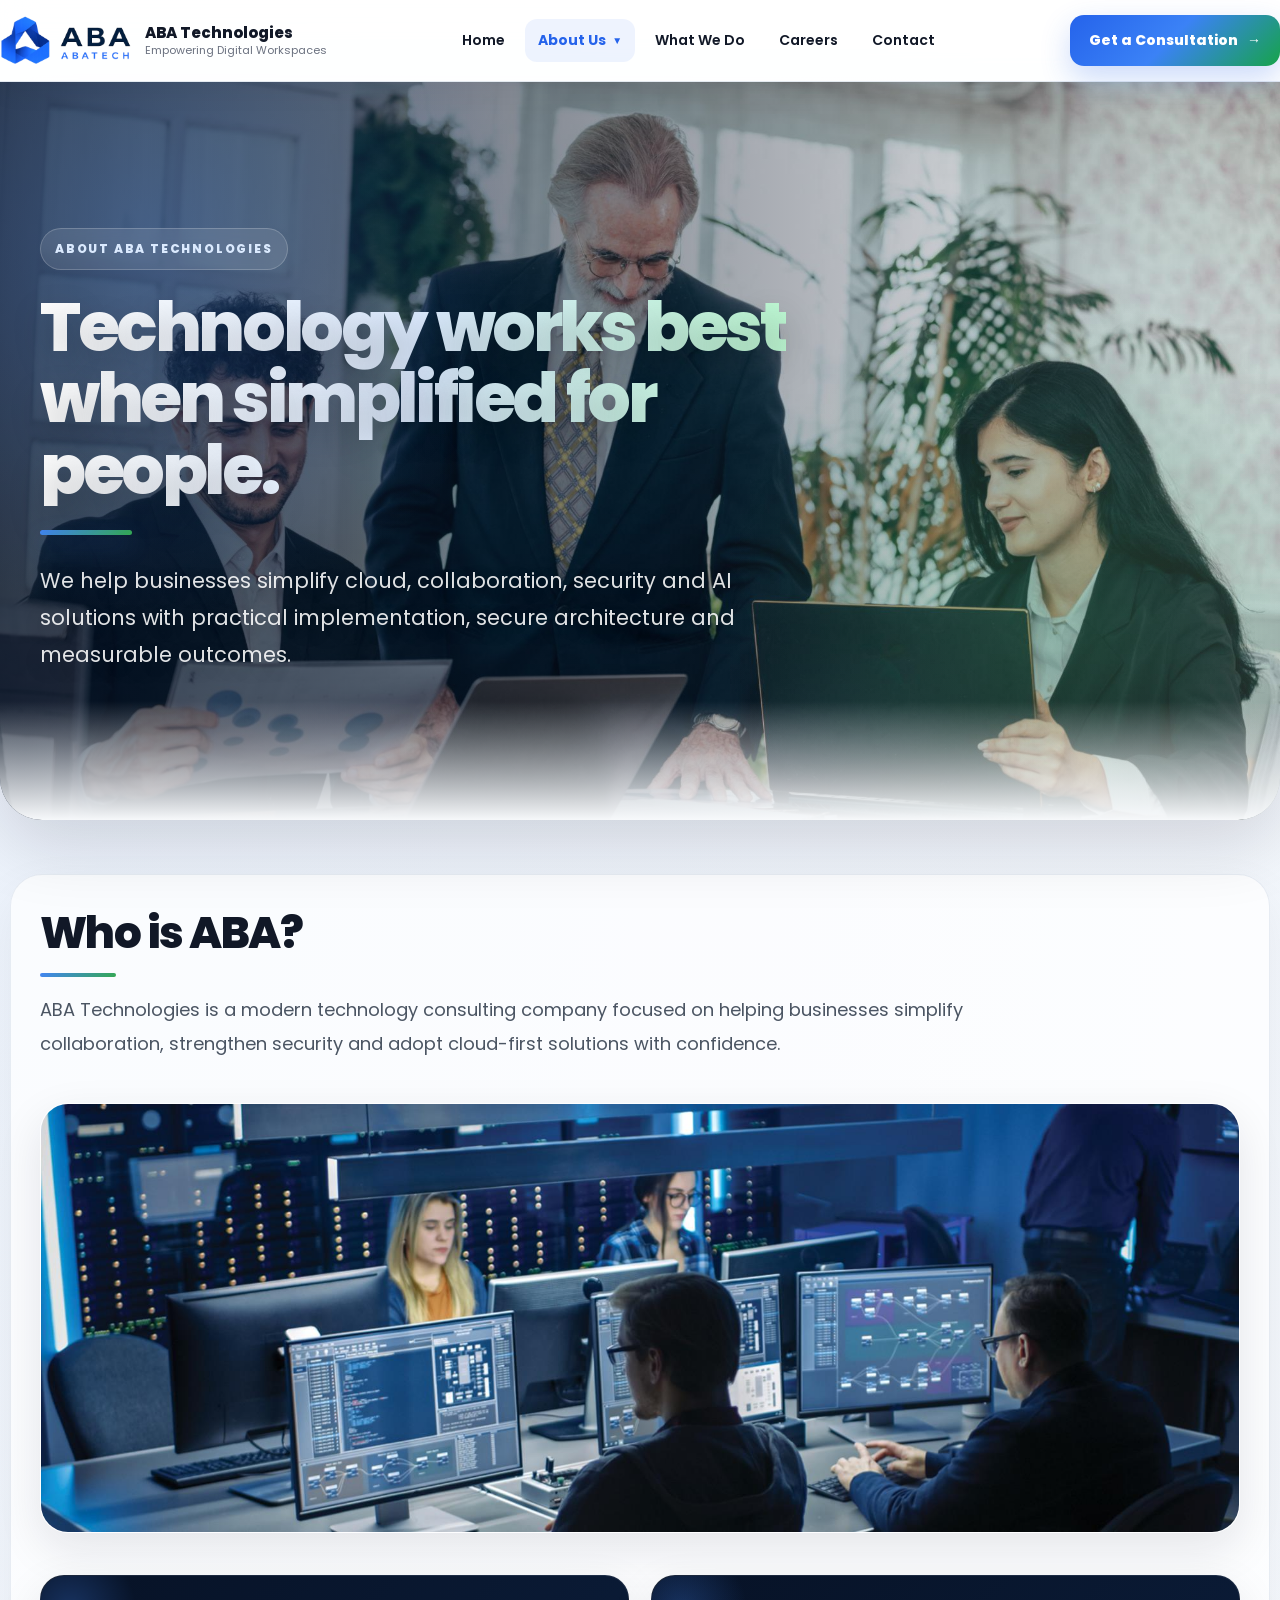
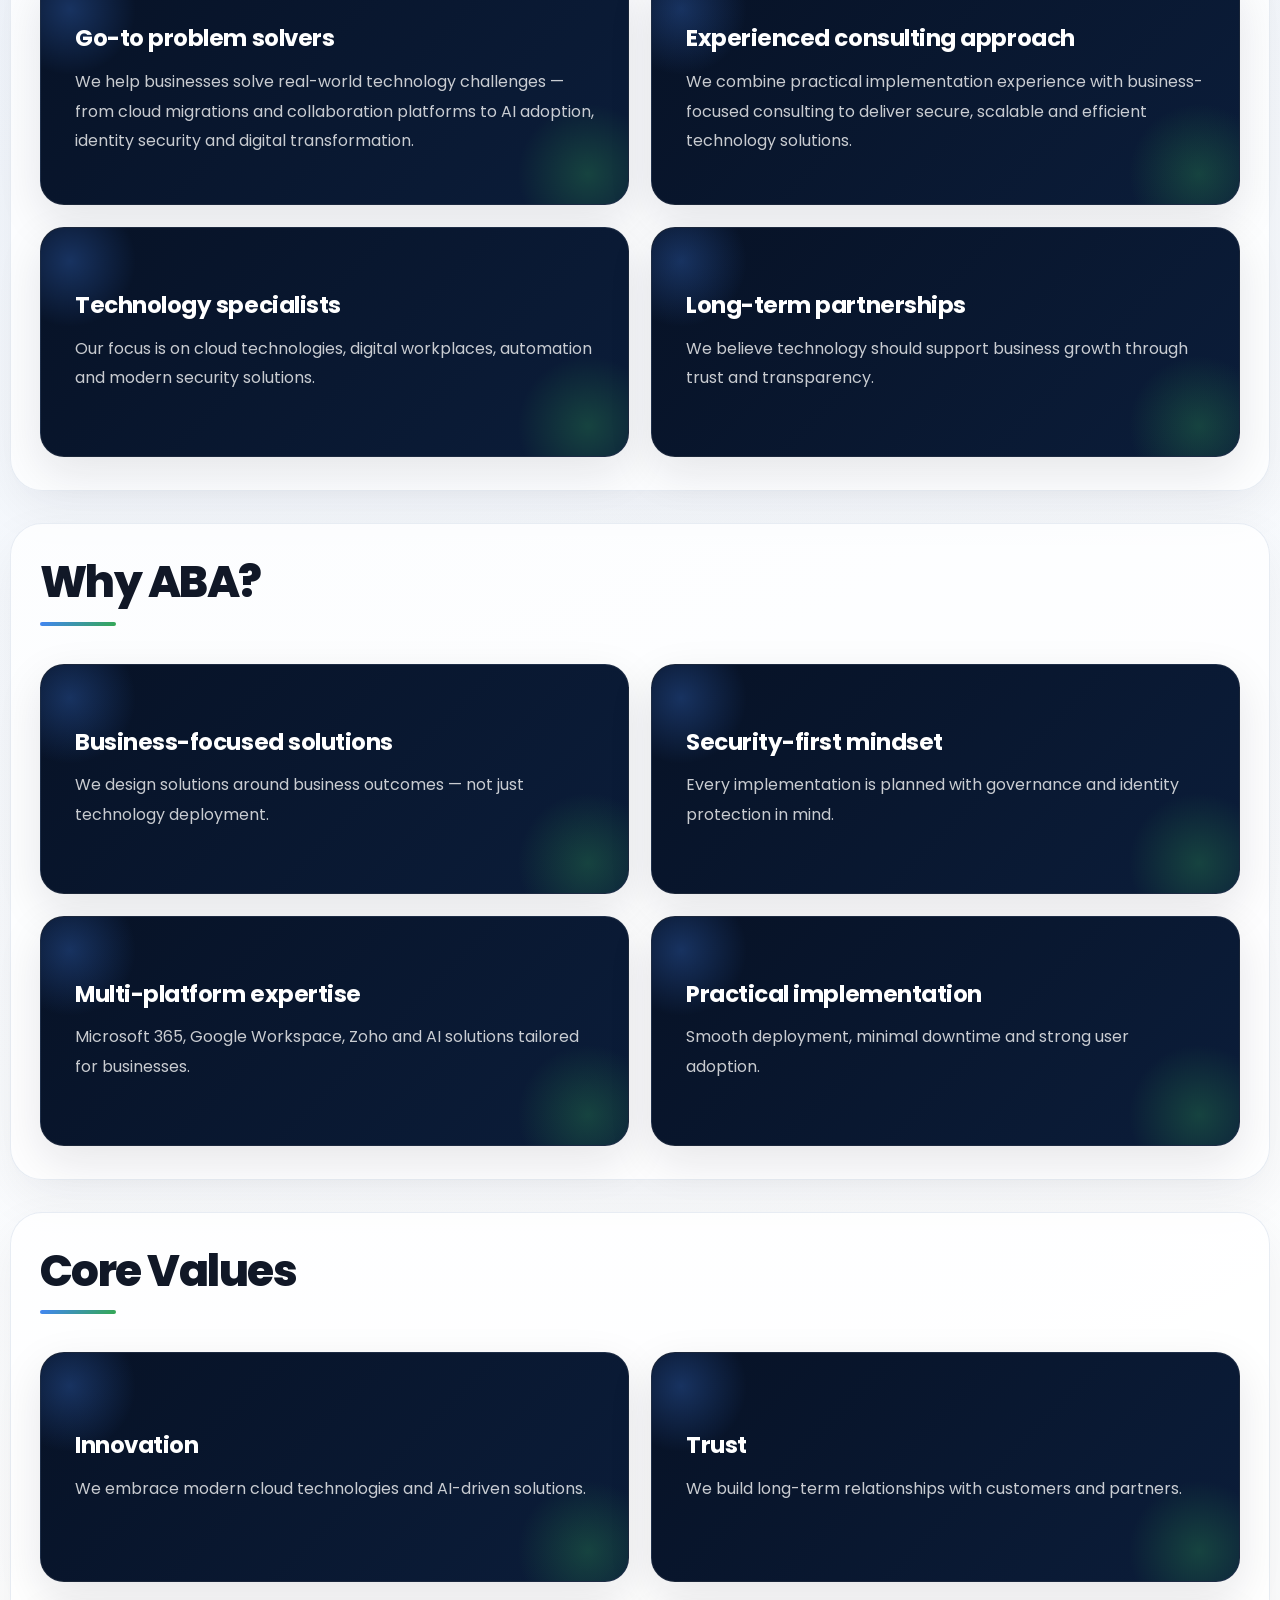
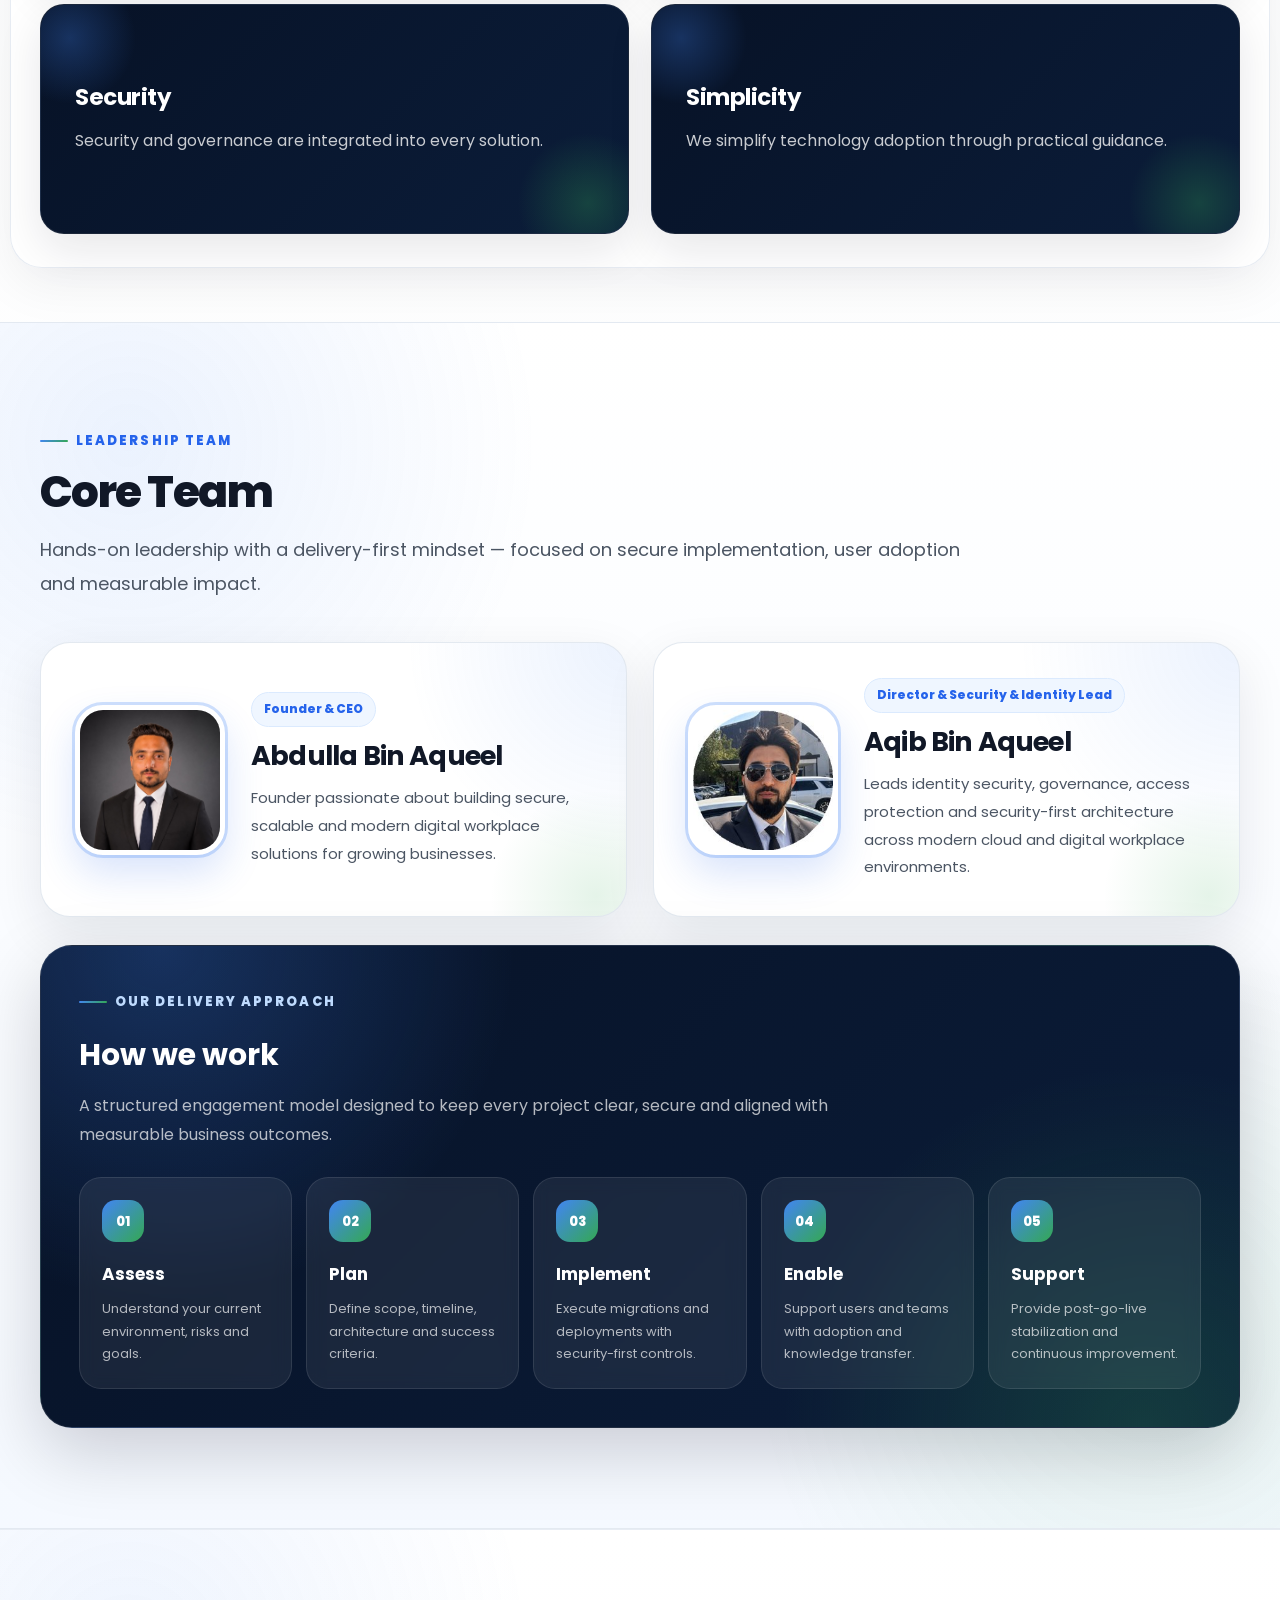
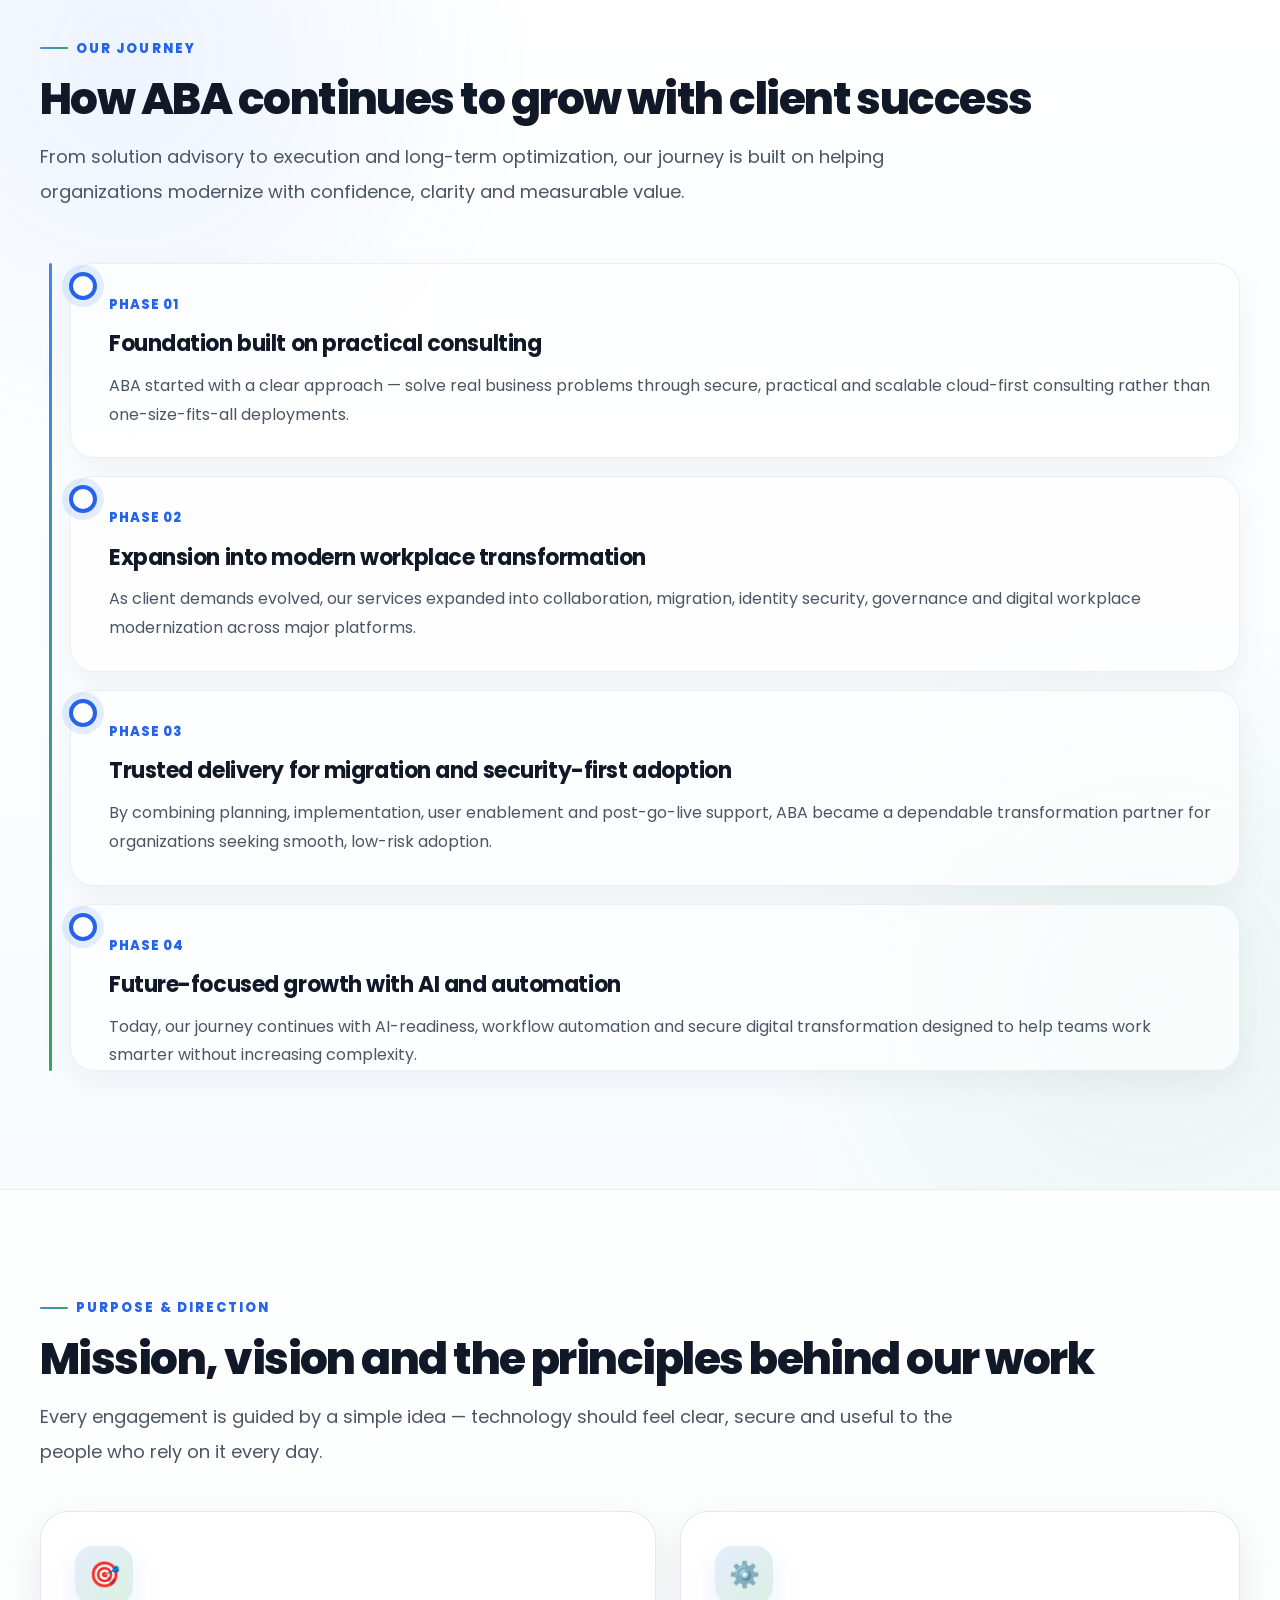
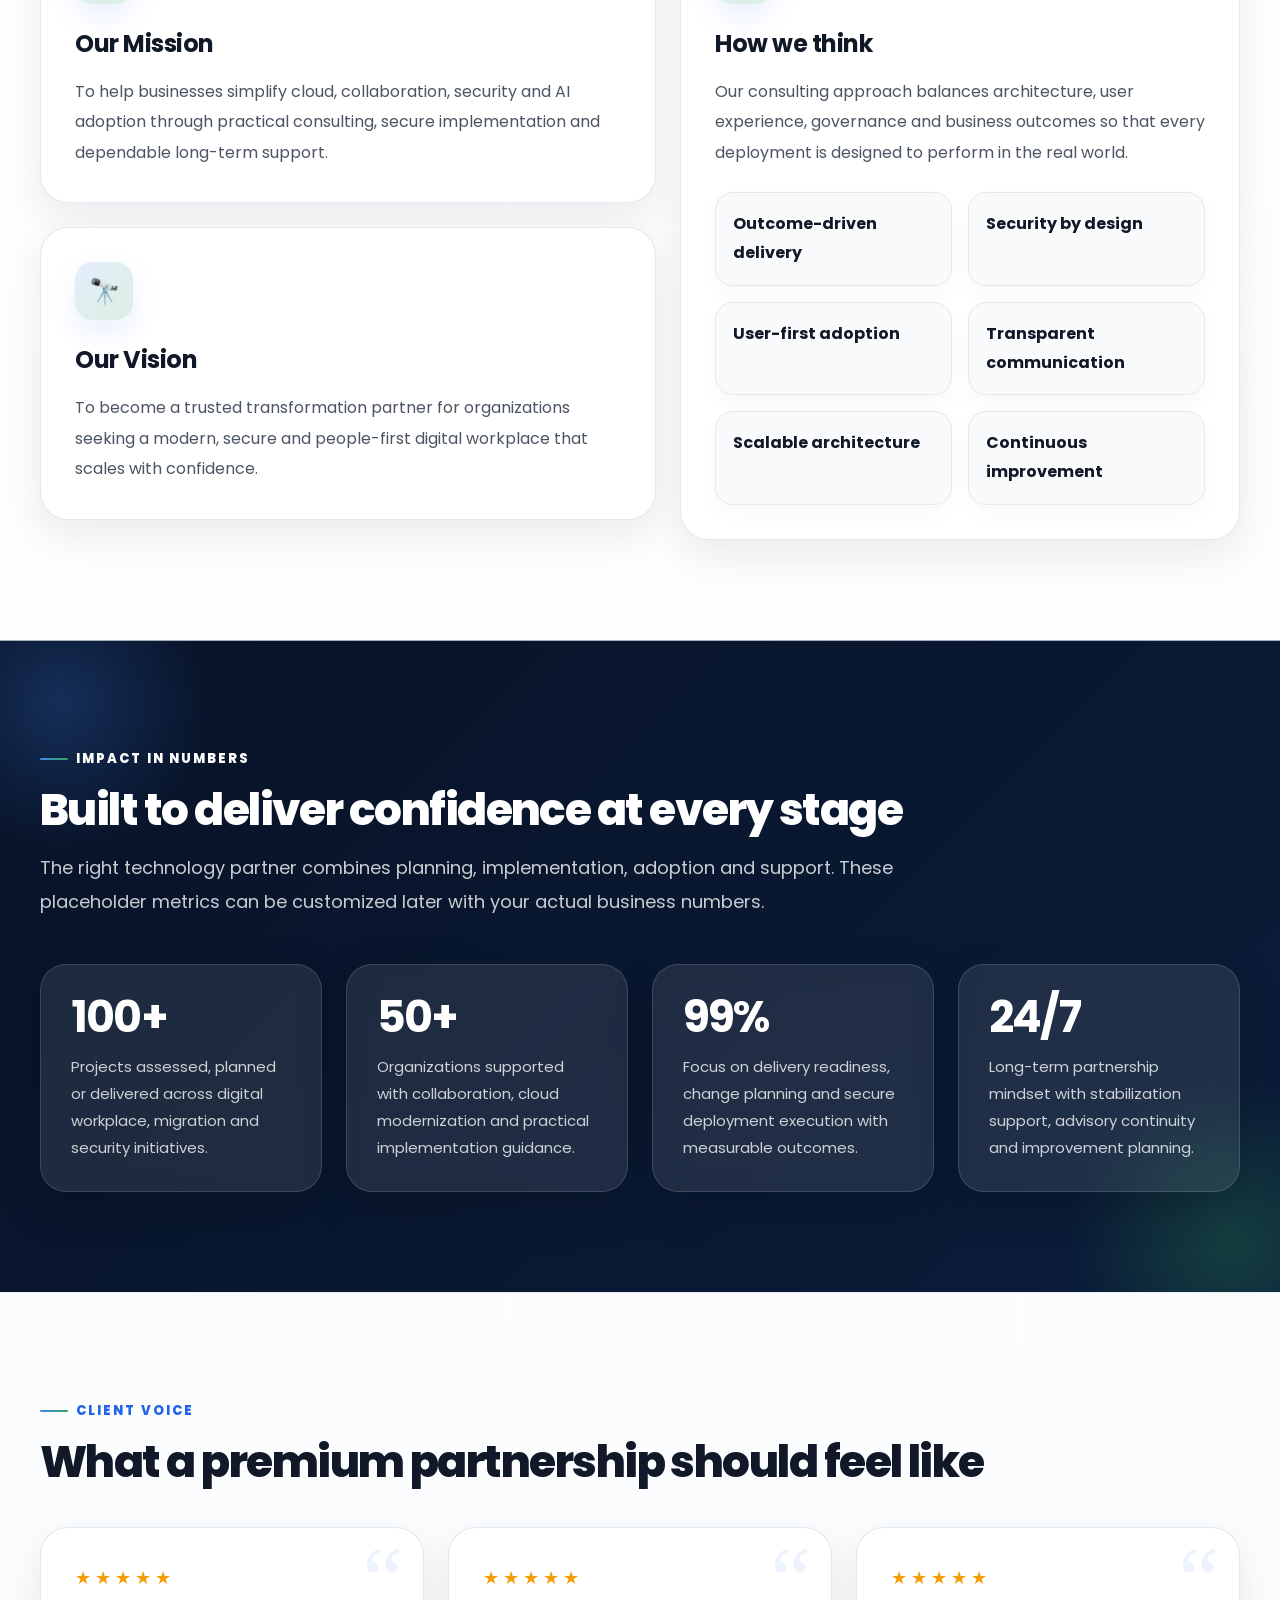
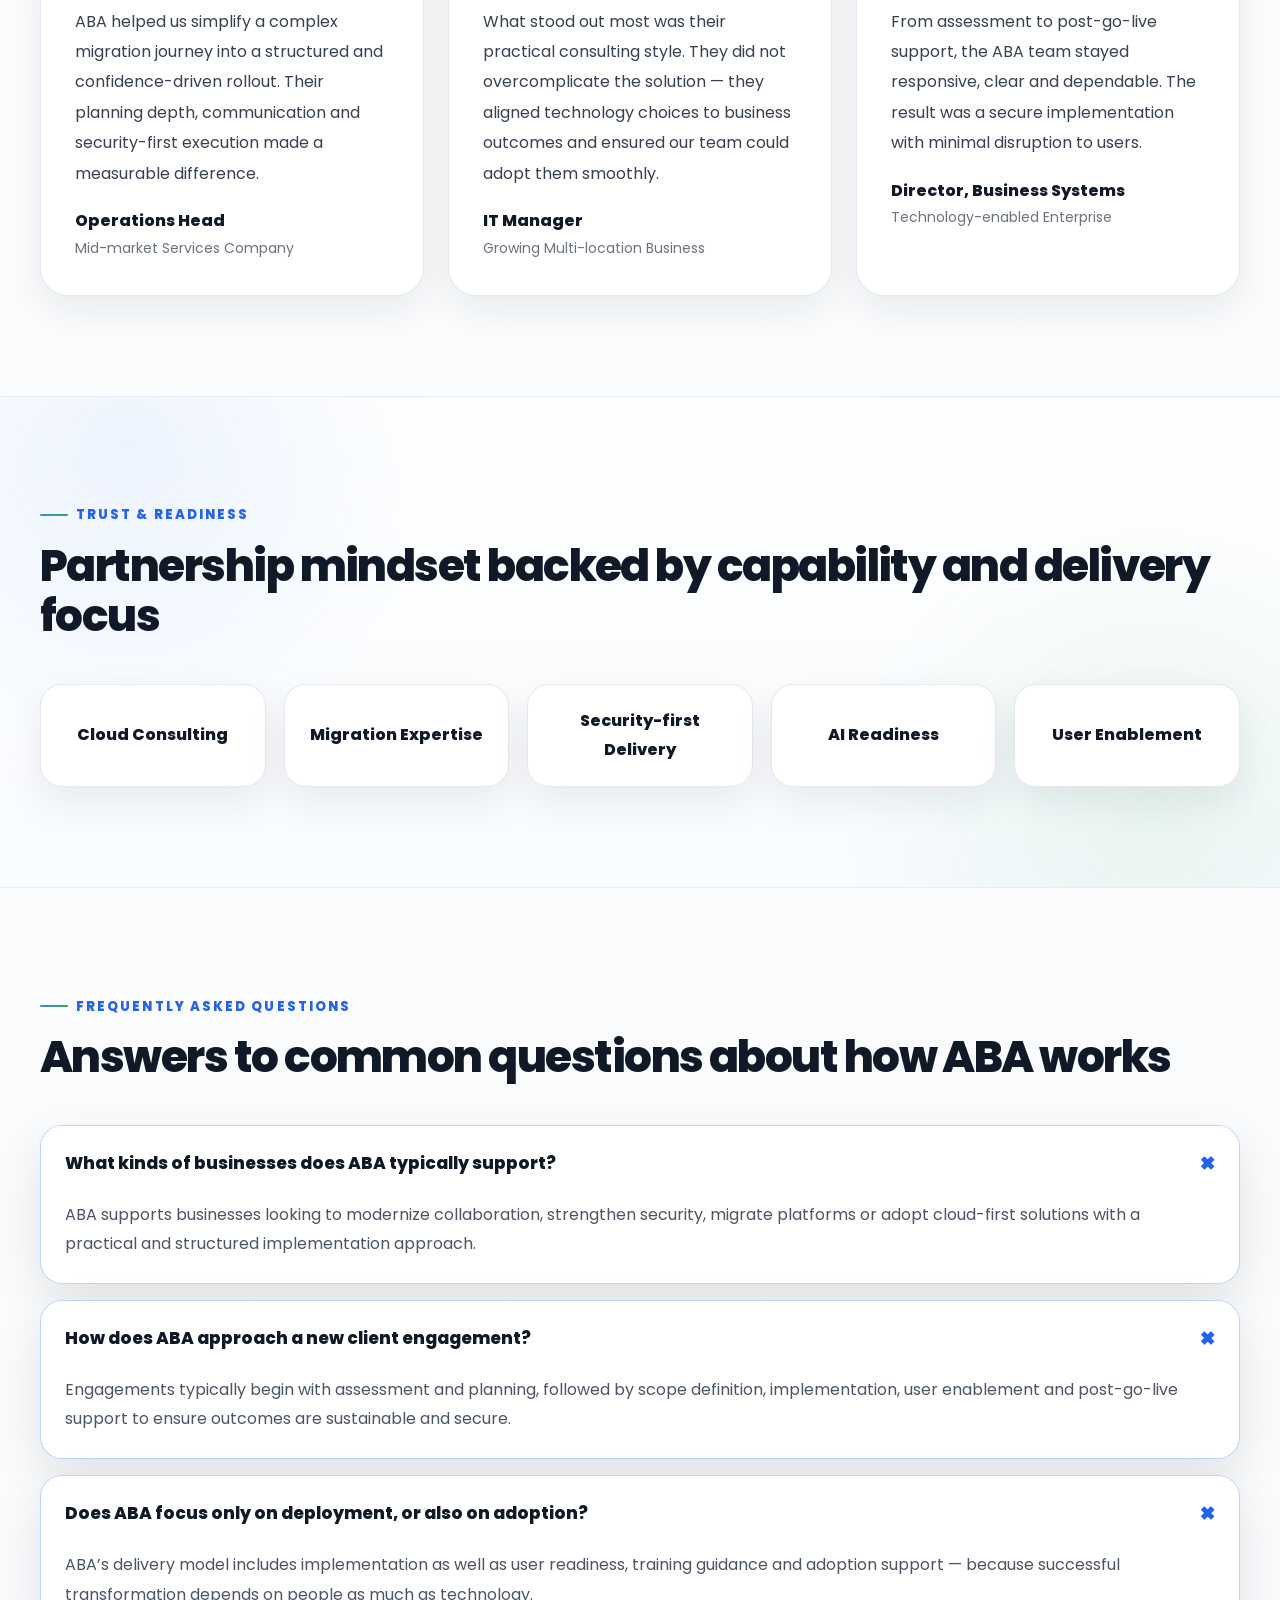
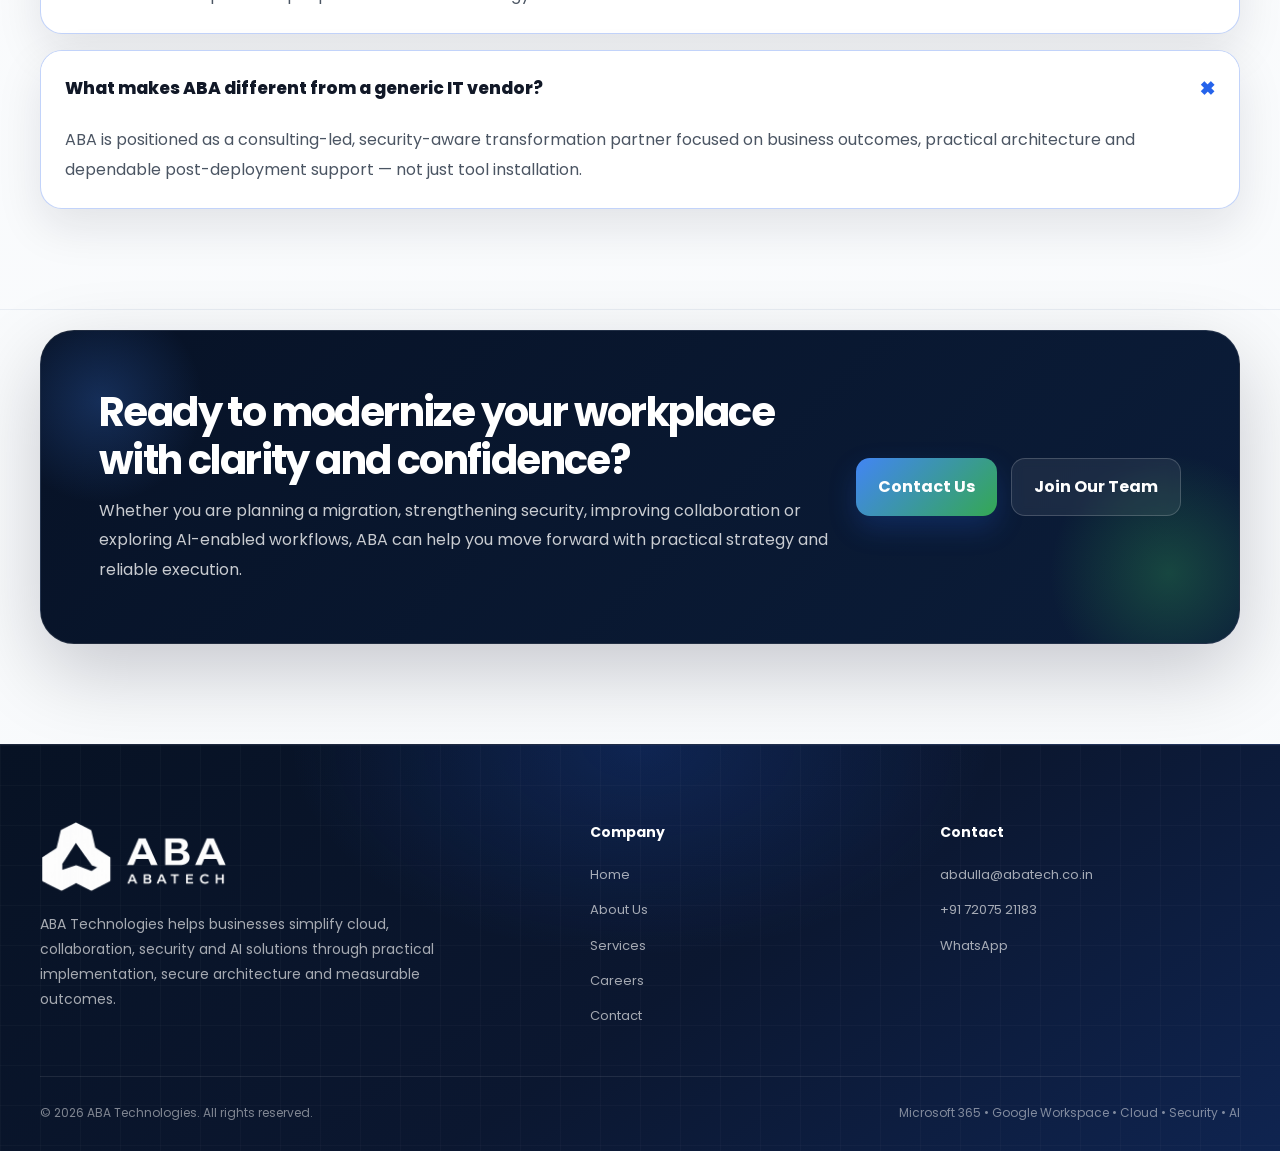
==== about.html @ 169cae7f "Add files via upload" ====
<!DOCTYPE html>
<html lang="en">
<head>
  <!-- Google tag (gtag.js) -->
<script async src="https://www.googletagmanager.com/gtag/js?id=G-93PCPDZCBR"></script>
<script>
  window.dataLayer = window.dataLayer || [];
  function gtag(){dataLayer.push(arguments);}
  gtag('js', new Date());

  gtag('config', 'G-93PCPDZCBR');
</script>
  <meta charset="UTF-8" />
  <meta name="viewport" content="width=device-width, initial-scale=1.0" />

  <title>About ABA Technologies | Cloud &amp; Security Consulting</title>
  <meta name="description" content="Learn about ABA Technologies, our leadership, values and delivery approach for Microsoft 365, Google Workspace, cloud migration, cybersecurity and AI consulting." />
  <meta name="author" content="ABA Technologies" />
  <meta name="robots" content="index, follow, max-image-preview:large, max-snippet:-1, max-video-preview:-1" />
  <meta name="theme-color" content="#071B3A" />

  <link rel="canonical" href="https://abatech.co.in/about.html" />
  <link rel="icon" type="image/png" href="favicon.png" />
  <link rel="apple-touch-icon" href="apple-touch-icon.png" />

  <meta property="og:locale" content="en_IN" />
  <meta property="og:type" content="website" />
  <meta property="og:site_name" content="ABA Technologies" />
  <meta property="og:title" content="About ABA Technologies | Cloud &amp; Security Consulting" />
  <meta property="og:description" content="Discover ABA Technologies, our leadership, values and practical approach to secure cloud, digital workspace, cybersecurity and AI consulting." />
  <meta property="og:url" content="https://abatech.co.in/about.html" />
  <meta property="og:image" content="https://abatech.co.in/logo.png" />
  <meta property="og:image:type" content="image/png" />
  <meta property="og:image:alt" content="ABA Technologies cloud and cybersecurity consulting" />

  <meta name="twitter:card" content="summary" />
  <meta name="twitter:title" content="About ABA Technologies | Cloud &amp; Security Consulting" />
  <meta name="twitter:description" content="Meet the leadership behind ABA Technologies and learn about our values and security-first consulting approach." />
  <meta name="twitter:image" content="https://abatech.co.in/logo.png" />
  <meta name="twitter:image:alt" content="ABA Technologies logo" />
  <link rel="preconnect" href="https://fonts.googleapis.com" />
  <link rel="preconnect" href="https://fonts.gstatic.com" crossorigin />
  <link href="https://fonts.googleapis.com/css2?family=Poppins:wght@400;500;600;700;800&display=swap" rel="stylesheet" />

  <style>
    /* =========================================================
       GLOBAL RESET + DESIGN TOKENS
       Improved for consistency, clean spacing and professional UI
       ========================================================= */

    :root{
      --primary:#2563eb;
      --primary-dark:#1d4ed8;
      --secondary:#16a34a;
      --dark:#071226;
      --dark-2:#0b1d3a;
      --text:#111827;
      --muted:#4b5563;
      --light-muted:#6b7280;
      --surface:#ffffff;
      --soft-bg:#f8fafc;
      --border:#e5e7eb;
      --radius-sm:14px;
      --radius-md:20px;
      --radius-lg:28px;
      --shadow-sm:0 8px 24px rgba(15,23,42,0.06);
      --shadow-md:0 16px 45px rgba(15,23,42,0.10);
      --shadow-lg:0 24px 70px rgba(15,23,42,0.14);
      --gradient:linear-gradient(135deg,#4285F4,#34A853);
      --dark-gradient:linear-gradient(135deg,#071226,#0b1d3a);
      --container:1200px;
    }

    *{
      margin:0;
      padding:0;
      box-sizing:border-box;
    }

    html{
      scroll-behavior:smooth;
    }

    body{
      font-family:'Poppins','Inter','Segoe UI',Arial,sans-serif;
      background:var(--soft-bg);
      color:var(--text);
      line-height:1.8;
      overflow-x:hidden;
      -webkit-font-smoothing:antialiased;
      text-rendering:optimizeLegibility;
    }

    img{
      max-width:100%;
      display:block;
    }

    a{
      transition:all .25s ease;
    }

    .container{
      width:min(100% - 40px,var(--container));
      margin:auto;
    }

    .section-space{
      padding:88px 0;
    }

    /* =========================================================
       NAVBAR
       Improved spacing, sticky behavior, visual polish and mobile UX
       ========================================================= */

    nav{
      background:rgba(255,255,255,0.92);
      backdrop-filter:blur(14px);
      -webkit-backdrop-filter:blur(14px);
      border-bottom:1px solid rgba(229,231,235,0.8);
      box-shadow:0 8px 30px rgba(15,23,42,0.05);
      position:sticky;
      top:0;
      z-index:1000;
      padding:14px 0;
    }

    .nav-inner{
      display:flex;
      align-items:center;
      justify-content:space-between;
      gap:24px;
    }

    .brand{
      display:flex;
      align-items:center;
      gap:14px;
      text-decoration:none;
      min-width:max-content;
    }

    .brand img{
      height:52px;
      width:auto;
      object-fit:contain;
    }

    .name{
      display:flex;
      flex-direction:column;
      line-height:1.15;
    }

    .name strong{
      color:var(--text);
      font-size:16px;
      letter-spacing:-0.01em;
    }

    .name span{
      color:var(--light-muted);
      font-size:12px;
      margin-top:3px;
    }

    .nav-links{
      display:flex;
      align-items:center;
      gap:10px;
    }

    .nav-links a{
      text-decoration:none;
      color:var(--text);
      font-weight:600;
      font-size:14px;
      padding:12px 14px;
      border-radius:999px;
    }

    .nav-links a:hover{
      color:var(--primary);
      background:#eff6ff;
    }

    .nav-right{
      display:flex;
      align-items:center;
      gap:14px;
    }

    .menu-toggle{
      display:none;
      width:44px;
      height:44px;
      border-radius:14px;
      align-items:center;
      justify-content:center;
      cursor:pointer;
      color:var(--text);
      background:#f8fafc;
      border:1px solid var(--border);
      font-size:28px;
      line-height:1;
    }

    .btn.primary{
      display:inline-flex;
      align-items:center;
      justify-content:center;
      background:var(--gradient);
      color:white;
      padding:14px 22px;
      border-radius:14px;
      text-decoration:none;
      font-weight:700;
      box-shadow:0 12px 28px rgba(37,99,235,0.22);
      white-space:nowrap;
    }

    .btn.primary:hover{
      transform:translateY(-2px);
      box-shadow:0 18px 38px rgba(37,99,235,0.28);
    }

    .dropdown{
      position:relative;
    }

    .dropdown-menu{
      position:absolute;
      top:calc(100% + 12px);
      left:0;
      min-width:230px;
      background:white;
      border-radius:18px;
      padding:10px;
      box-shadow:var(--shadow-md);
      border:1px solid rgba(229,231,235,0.9);
      opacity:0;
      visibility:hidden;
      transform:translateY(10px);
      transition:all .25s ease;
      z-index:1001;
    }

    .dropdown:hover .dropdown-menu{
      opacity:1;
      visibility:visible;
      transform:translateY(0);
    }

    .dropdown-menu a{
      display:block;
      border-radius:12px;
      padding:11px 12px;
      color:#374151;
      font-size:14px;
    }

    .dropdown-menu a:hover{
      background:#f3f4f6;
      color:var(--primary);
    }

    /* =========================================================
       HERO SECTION
       Improved overlay, readability, spacing and premium visual depth
       ========================================================= */

    .about-hero{
      position:relative;
      min-height:86vh;
      display:flex;
      align-items:center;
      padding:130px 0;
      overflow:hidden;
      background:
        linear-gradient(90deg,rgba(7,18,38,0.78),rgba(7,18,38,0.42),rgba(255,255,255,0.12)),
        url('team.jpg') center center/cover no-repeat;
    }

    .about-hero::before{
      content:"";
      position:absolute;
      inset:0;
      background:
        radial-gradient(circle at 12% 22%,rgba(66,133,244,0.26),transparent 30%),
        radial-gradient(circle at 82% 72%,rgba(52,168,83,0.22),transparent 28%);
      pointer-events:none;
    }

    .about-hero::after{
      content:"";
      position:absolute;
      left:0;
      right:0;
      bottom:-1px;
      height:120px;
      background:linear-gradient(180deg,transparent,var(--soft-bg));
      pointer-events:none;
    }

    .about-content{
      width:min(100% - 40px,var(--container));
      margin:auto;
      max-width:760px;
      color:white;
      position:relative;
      z-index:2;
    }

    .about-content h1{
      font-size:clamp(42px,6vw,68px);
      line-height:1.05;
      font-weight:800;
      margin-bottom:24px;
      letter-spacing:-0.05em;
      background:linear-gradient(90deg,#ffffff,#dbeafe,#bbf7d0);
      -webkit-background-clip:text;
      background-clip:text;
      color:transparent;
    }

    .hero-line{
      width:92px;
      height:5px;
      border-radius:999px;
      background:var(--gradient);
      margin-bottom:28px;
      box-shadow:0 10px 24px rgba(66,133,244,0.30);
    }

    .about-content p{
      font-size:21px;
      line-height:1.75;
      color:rgba(255,255,255,0.88);
      max-width:720px;
    }

    /* =========================================================
       SECTION HEADINGS
       Improved visual hierarchy and spacing
       ========================================================= */

    .section-title{
      margin-bottom:28px;
    }

    .section-title h2,
    h2.section-title{
      font-size:clamp(32px,4vw,44px);
      line-height:1.15;
      margin-bottom:16px;
      color:var(--text);
      letter-spacing:-0.035em;
      font-weight:800;
    }

    h2.section-title{
      position:relative;
      padding-bottom:18px;
    }

    h2.section-title::after{
      content:"";
      position:absolute;
      left:0;
      bottom:0;
      width:76px;
      height:4px;
      border-radius:999px;
      background:var(--gradient);
    }

    .content{
      color:var(--muted);
      font-size:18px;
      line-height:1.9;
      max-width:960px;
      margin-bottom:34px;
    }

    .subhead{
      color:var(--muted);
      font-size:18px;
      line-height:1.85;
      max-width:920px;
    }

    .mini-label{
      display:inline-flex;
      align-items:center;
      gap:8px;
      margin-bottom:14px;
      font-size:13px;
      font-weight:800;
      letter-spacing:.16em;
      text-transform:uppercase;
      color:var(--primary);
    }

    .mini-label::before{
      content:"";
      width:28px;
      height:2px;
      background:var(--gradient);
      border-radius:999px;
    }

    .premium-lead{
      color:var(--muted);
      font-size:18px;
      max-width:920px;
      line-height:1.9;
    }

    /* =========================================================
       IMAGE + STANDARD CARDS
       Improved cards, gradients, hover states and alignment
       ========================================================= */

    .about-image{
      width:100%;
      max-height:390px;
      object-fit:cover;
      border-radius:28px;
      margin:42px 0;
      box-shadow:var(--shadow-md);
      border:1px solid rgba(255,255,255,0.8);
    }

    .grid{
      display:grid;
      grid-template-columns:repeat(2,1fr);
      gap:24px;
      margin-top:38px;
    }

    .card{
      position:relative;
      background:var(--dark-gradient);
      border-radius:24px;
      padding:30px;
      overflow:hidden;
      box-shadow:var(--shadow-md);
      border:1px solid rgba(255,255,255,0.08);
      transition:transform .3s ease, box-shadow .3s ease, border-color .3s ease;
      min-height:100%;
    }

    .card::before{
      content:"";
      position:absolute;
      inset:auto -40px -50px auto;
      width:160px;
      height:160px;
      background:radial-gradient(circle,rgba(52,168,83,0.28),transparent 62%);
      pointer-events:none;
    }

    .card::after{
      content:"";
      position:absolute;
      top:-42px;
      left:-46px;
      width:150px;
      height:150px;
      background:radial-gradient(circle,rgba(66,133,244,0.28),transparent 62%);
      pointer-events:none;
    }

    .card:hover{
      transform:translateY(-7px);
      box-shadow:var(--shadow-lg);
      border-color:rgba(255,255,255,0.18);
    }

    .card h3{
      margin-bottom:14px;
      color:white;
      font-size:22px;
      line-height:1.25;
      letter-spacing:-0.02em;
      position:relative;
      z-index:2;
    }

    .card p{
      color:rgba(255,255,255,0.78);
      font-size:15.5px;
      line-height:1.85;
      position:relative;
      z-index:2;
    }

    /* =========================================================
       TEAM SECTION
       Improved layout, cards, profile visual and list design
       ========================================================= */

    #team{
      padding:70px 0 90px;
      background:
        radial-gradient(circle at top left,rgba(66,133,244,0.08),transparent 28%),
        radial-gradient(circle at bottom right,rgba(52,168,83,0.08),transparent 28%),
        #ffffff;
    }

    .team-wrap{
      display:grid;
      grid-template-columns:1fr 1fr;
      gap:28px;
      margin-top:42px;
      align-items:stretch;
    }

    .profile-card,
    .team-points{
      background:white;
      border-radius:28px;
      padding:32px;
      box-shadow:var(--shadow-md);
      border:1px solid rgba(226,232,240,0.95);
    }

    .profile-card{
      display:flex;
      gap:24px;
      align-items:center;
      transition:transform .3s ease, box-shadow .3s ease;
    }

    .profile-card:hover,
    .team-points:hover{
      transform:translateY(-5px);
      box-shadow:var(--shadow-lg);
    }

    .profile-img{
      width:148px;
      height:148px;
      object-fit:cover;
      border-radius:999px;
      border:5px solid white;
      outline:4px solid rgba(66,133,244,0.35);
      box-shadow:0 16px 38px rgba(37,99,235,0.18);
      flex:0 0 auto;
    }

    .profile-meta h3{
      margin:0;
      font-size:32px;
      color:var(--text);
      line-height:1.2;
      letter-spacing:-0.03em;
    }

    .designation{
      color:var(--primary);
      font-weight:800;
      margin:8px 0 14px;
    }

    .profile-meta p{
      color:var(--muted);
      line-height:1.85;
      font-size:15.5px;
    }

    .team-points h4{
      margin-top:0;
      margin-bottom:20px;
      font-size:28px;
      letter-spacing:-0.03em;
      color:var(--text);
    }

    .team-points ul{
      padding-left:0;
      list-style:none;
      display:grid;
      gap:14px;
    }

    .team-points li{
      color:#374151;
      line-height:1.8;
      padding:14px 16px;
      border-radius:16px;
      background:#f8fafc;
      border:1px solid #eef2f7;
    }

    .team-points li strong{
      color:var(--text);
    }

    /* =========================================================
       PREMIUM SECTIONS
       Improved section separation, card harmony and responsive grids
       ========================================================= */

    .premium-section{
      padding:100px 0;
      position:relative;
    }

    .premium-soft{
      background:
        radial-gradient(circle at top left, rgba(66,133,244,0.08), transparent 28%),
        radial-gradient(circle at bottom right, rgba(52,168,83,0.08), transparent 30%),
        #ffffff;
    }

    .premium-dark{
      background:var(--dark-gradient);
      color:white;
      overflow:hidden;
    }

    .premium-dark::before{
      content:"";
      position:absolute;
      width:360px;
      height:360px;
      left:-120px;
      top:-120px;
      background:radial-gradient(circle,rgba(66,133,244,0.24),transparent 60%);
    }

    .premium-dark::after{
      content:"";
      position:absolute;
      width:380px;
      height:380px;
      right:-140px;
      bottom:-140px;
      background:radial-gradient(circle,rgba(52,168,83,0.24),transparent 60%);
    }

    .premium-dark .container{
      position:relative;
      z-index:2;
    }

    .premium-dark .section-title h2,
    .premium-dark .subhead,
    .premium-dark .mini-label{
      color:white;
    }

    .premium-dark .subhead{
      color:rgba(255,255,255,0.78);
    }

    .premium-grid-2{
      display:grid;
      grid-template-columns:repeat(2,1fr);
      gap:24px;
      align-items:stretch;
    }

    .premium-grid-3{
      display:grid;
      grid-template-columns:repeat(3,1fr);
      gap:24px;
    }

    .premium-grid-4{
      display:grid;
      grid-template-columns:repeat(4,1fr);
      gap:24px;
    }

    .premium-card{
      background:white;
      border-radius:26px;
      padding:32px;
      box-shadow:var(--shadow-md);
      border:1px solid rgba(226,232,240,0.95);
      transition:transform .3s ease, box-shadow .3s ease;
    }

    .premium-card:hover{
      transform:translateY(-6px);
      box-shadow:var(--shadow-lg);
    }

    .premium-card h3{
      font-size:24px;
      color:var(--text);
      margin-bottom:12px;
      letter-spacing:-0.02em;
    }

    .premium-card p{
      color:var(--muted);
      font-size:15px;
      line-height:1.9;
    }

    .icon-badge{
      width:58px;
      height:58px;
      border-radius:18px;
      background:linear-gradient(135deg,rgba(66,133,244,0.14),rgba(52,168,83,0.18));
      display:flex;
      align-items:center;
      justify-content:center;
      font-size:25px;
      margin-bottom:18px;
      box-shadow:0 12px 28px rgba(37,99,235,0.10);
    }

    /* =========================================================
       TIMELINE
       Improved readability and modern vertical flow
       ========================================================= */

    .timeline{
      position:relative;
      margin-top:54px;
      padding-left:30px;
    }

    .timeline::before{
      content:"";
      position:absolute;
      left:9px;
      top:0;
      bottom:0;
      width:3px;
      background:var(--gradient);
      border-radius:20px;
    }

    .timeline-item{
      position:relative;
      padding:0 0 34px 36px;
    }

    .timeline-item:last-child{
      padding-bottom:0;
    }

    .timeline-item::before{
      content:"";
      position:absolute;
      left:-2px;
      top:8px;
      width:20px;
      height:20px;
      border-radius:50%;
      background:white;
      border:4px solid var(--primary);
      box-shadow:0 0 0 7px rgba(66,133,244,0.14);
    }

    .timeline-item{
      background:rgba(255,255,255,0.65);
      border:1px solid rgba(226,232,240,0.7);
      border-radius:24px;
      padding:26px 28px 28px 38px;
      margin-bottom:18px;
      box-shadow:0 12px 34px rgba(15,23,42,0.05);
    }

    .timeline-year{
      display:inline-block;
      font-size:13px;
      font-weight:800;
      color:var(--primary);
      margin-bottom:8px;
      letter-spacing:.08em;
      text-transform:uppercase;
    }

    .timeline-item h3{
      font-size:22px;
      margin-bottom:8px;
      color:var(--text);
      letter-spacing:-0.02em;
    }

    .timeline-item p{
      color:var(--muted);
    }

    /* =========================================================
       MISSION / VISION
       Improved layout, pills and card hierarchy
       ========================================================= */

    .mission-vision-wrap{
      display:grid;
      grid-template-columns:1.1fr 1fr;
      gap:24px;
      margin-top:42px;
      align-items:stretch;
    }

    .stack-card{
      background:white;
      border-radius:28px;
      padding:34px;
      box-shadow:var(--shadow-md);
      border:1px solid rgba(226,232,240,0.95);
      transition:transform .3s ease, box-shadow .3s ease;
      height:auto;
    }

    .stack-card:hover{
      transform:translateY(-5px);
      box-shadow:var(--shadow-lg);
    }

    .stack-card + .stack-card{
      margin-top:24px;
    }

    .stack-card h3{
      font-size:24px;
      color:var(--text);
      margin-bottom:12px;
      letter-spacing:-0.02em;
    }

    .stack-card p{
      color:var(--muted);
      line-height:1.9;
    }

    .value-list{
      display:grid;
      grid-template-columns:repeat(2,1fr);
      gap:16px;
      margin-top:24px;
    }

    .value-pill{
      background:#f8fafc;
      border:1px solid #e5e7eb;
      border-radius:18px;
      padding:17px;
      font-weight:700;
      color:var(--text);
      box-shadow:0 8px 20px rgba(15,23,42,0.03);
    }

    .value-pill:hover{
      border-color:rgba(37,99,235,0.35);
      background:#eff6ff;
    }

    /* =========================================================
       STATS
       Improved glassmorphism visual for impact section
       ========================================================= */

    .stats-shell{
      margin-top:46px;
    }

    .stat-card{
      background:rgba(255,255,255,0.09);
      border:1px solid rgba(255,255,255,0.14);
      border-radius:26px;
      padding:30px;
      backdrop-filter:blur(10px);
      -webkit-backdrop-filter:blur(10px);
      box-shadow:0 16px 44px rgba(0,0,0,0.17);
      transition:transform .3s ease, background .3s ease;
    }

    .stat-card:hover{
      transform:translateY(-6px);
      background:rgba(255,255,255,0.12);
    }

    .stat-card h3{
      font-size:44px;
      line-height:1;
      margin-bottom:14px;
      color:white;
      letter-spacing:-0.04em;
    }

    .stat-card p{
      color:rgba(255,255,255,0.78);
      font-size:15px;
      line-height:1.8;
    }

    /* =========================================================
       LEADERSHIP CARDS
       Improved grid cards and avatar style
       ========================================================= */

    .leadership-card{
      background:white;
      border-radius:28px;
      padding:30px;
      box-shadow:var(--shadow-md);
      border:1px solid rgba(226,232,240,0.95);
      transition:all .3s ease;
      height:100%;
    }

    .leadership-card:hover{
      transform:translateY(-6px);
      box-shadow:var(--shadow-lg);
    }

    .avatar-initial{
      width:74px;
      height:74px;
      border-radius:22px;
      display:flex;
      align-items:center;
      justify-content:center;
      font-size:24px;
      font-weight:800;
      color:white;
      background:var(--gradient);
      margin-bottom:18px;
      box-shadow:0 14px 32px rgba(66,133,244,0.24);
    }

    .leadership-photo{
      width:74px;
      height:74px;
      border-radius:22px;
      object-fit:cover;
      margin-bottom:18px;
      box-shadow:0 14px 32px rgba(66,133,244,0.24);
      border:3px solid white;
    }

    .leadership-card h3{
      font-size:22px;
      color:var(--text);
      margin-bottom:6px;
      letter-spacing:-0.02em;
    }

    .leadership-role{
      color:var(--primary);
      font-weight:700;
      margin-bottom:12px;
      display:block;
      font-size:14px;
    }

    .leadership-card p{
      color:var(--muted);
      font-size:15px;
      line-height:1.9;
    }

    /* =========================================================
       TESTIMONIALS
       Improved quote treatment and card contrast
       ========================================================= */

    .testimonial-card{
      background:white;
      border-radius:28px;
      padding:34px;
      box-shadow:var(--shadow-md);
      border:1px solid rgba(226,232,240,0.95);
      position:relative;
      overflow:hidden;
      height:100%;
      transition:transform .3s ease, box-shadow .3s ease;
    }

    .testimonial-card:hover{
      transform:translateY(-6px);
      box-shadow:var(--shadow-lg);
    }

    .testimonial-card::before{
      content:"“";
      position:absolute;
      top:4px;
      right:20px;
      font-size:92px;
      line-height:1;
      color:rgba(66,133,244,0.10);
      font-family:serif;
    }

    .stars{
      color:#f59e0b;
      letter-spacing:4px;
      margin-bottom:12px;
      font-size:18px;
    }

    .testimonial-card p{
      color:#374151;
      font-size:16px;
      line-height:1.9;
      margin-bottom:18px;
      position:relative;
      z-index:2;
    }

    .testimonial-author{
      font-weight:800;
      color:var(--text);
    }

    .testimonial-role{
      color:var(--light-muted);
      font-size:14px;
    }

    /* =========================================================
       TRUST BADGES
       Improved badge layout and soft interaction
       ========================================================= */

    .trust-strip{
      display:grid;
      grid-template-columns:repeat(5,1fr);
      gap:18px;
      margin-top:42px;
    }

    .trust-badge{
      background:white;
      border-radius:22px;
      padding:22px;
      border:1px solid #e5e7eb;
      text-align:center;
      box-shadow:var(--shadow-sm);
      color:var(--text);
      font-weight:800;
      min-height:92px;
      display:flex;
      align-items:center;
      justify-content:center;
      transition:transform .3s ease, box-shadow .3s ease, border-color .3s ease;
    }

    .trust-badge:hover{
      transform:translateY(-5px);
      box-shadow:var(--shadow-md);
      border-color:rgba(37,99,235,0.24);
    }

    /* =========================================================
       FAQ
       Improved accordion polish and touch-friendly spacing
       ========================================================= */

    .faq-wrap{
      margin-top:42px;
      display:grid;
      gap:16px;
    }

    .faq-item{
      background:white;
      border:1px solid #e5e7eb;
      border-radius:22px;
      overflow:hidden;
      box-shadow:var(--shadow-sm);
      transition:box-shadow .3s ease, border-color .3s ease;
    }

    .faq-item:hover{
      box-shadow:var(--shadow-md);
      border-color:rgba(37,99,235,0.22);
    }

    .faq-question{
      width:100%;
      padding:23px 24px;
      background:white;
      border:none;
      display:flex;
      align-items:center;
      justify-content:space-between;
      gap:20px;
      cursor:pointer;
      text-align:left;
      font-size:17px;
      font-weight:800;
      color:var(--text);
      font-family:inherit;
    }

    .faq-question span:last-child{
      color:var(--primary);
      font-size:28px;
      line-height:1;
      transition:transform .25s ease;
      flex:0 0 auto;
    }

    .faq-answer{
      max-height:0;
      overflow:hidden;
      transition:max-height .3s ease, padding .3s ease;
      padding:0 24px;
      color:var(--muted);
      line-height:1.85;
    }

    .faq-item.active .faq-answer{
      max-height:260px;
      padding:0 24px 24px 24px;
    }

    .faq-item.active .faq-question span:last-child{
      transform:rotate(45deg);
    }

    /* =========================================================
       CTA
       Improved conversion block, contrast and responsiveness
       ========================================================= */

    .cta-box{
      background:var(--dark-gradient);
      border-radius:34px;
      padding:50px;
      display:grid;
      grid-template-columns:1.5fr auto;
      gap:28px;
      align-items:center;
      box-shadow:0 28px 80px rgba(2,6,23,0.20);
      position:relative;
      overflow:hidden;
      border:1px solid rgba(255,255,255,0.10);
    }

    .cta-box::before{
      content:"";
      position:absolute;
      inset:auto -70px -70px auto;
      width:280px;
      height:280px;
      background:radial-gradient(circle, rgba(52,168,83,0.30), transparent 60%);
      pointer-events:none;
    }

    .cta-box::after{
      content:"";
      position:absolute;
      inset:-50px auto auto -60px;
      width:240px;
      height:240px;
      background:radial-gradient(circle, rgba(66,133,244,0.24), transparent 60%);
      pointer-events:none;
    }

    .cta-box h2{
      color:white;
      font-size:clamp(30px,4vw,40px);
      line-height:1.18;
      margin-bottom:12px;
      position:relative;
      z-index:2;
      letter-spacing:-0.04em;
    }

    .cta-box p{
      color:rgba(255,255,255,0.78);
      max-width:760px;
      position:relative;
      z-index:2;
      line-height:1.85;
    }

    .cta-actions{
      display:flex;
      flex-wrap:wrap;
      gap:14px;
      position:relative;
      z-index:2;
    }

    .btn-secondary{
      display:inline-flex;
      align-items:center;
      justify-content:center;
      padding:14px 22px;
      border-radius:14px;
      text-decoration:none;
      font-weight:700;
      border:1px solid rgba(255,255,255,0.18);
      color:white;
      background:rgba(255,255,255,0.07);
      backdrop-filter:blur(6px);
      white-space:nowrap;
    }

    .btn-secondary:hover{
      transform:translateY(-2px);
      background:rgba(255,255,255,0.12);
    }

    footer{
      text-align:center;
      padding:34px 20px;
      color:var(--light-muted);
      background:white;
      border-top:1px solid var(--border);
      font-size:14px;
    }

    /* =========================================================
       REVEAL ANIMATION
       Subtle modern motion without changing functionality
       ========================================================= */

    .reveal{
      opacity:0;
      transform:translateY(28px);
      transition:opacity .7s ease, transform .7s ease;
    }

    .reveal.active{
      opacity:1;
      transform:translateY(0);
    }

    @media (prefers-reduced-motion:reduce){
      *,
      *::before,
      *::after{
        scroll-behavior:auto !important;
        transition:none !important;
        animation:none !important;
      }

      .reveal{
        opacity:1;
        transform:none;
      }
    }

    /* =========================================================
       RESPONSIVE DESIGN
       Improved mobile/tablet layout, cards and navigation
       ========================================================= */

    @media(max-width:992px){
      .premium-grid-3{
        grid-template-columns:repeat(2,1fr);
      }

      .premium-grid-4{
        grid-template-columns:repeat(2,1fr);
      }

      .trust-strip{
        grid-template-columns:repeat(3,1fr);
      }

      .mission-vision-wrap{
        grid-template-columns:1fr;
      }

      .cta-box{
        grid-template-columns:1fr;
      }

      .nav-links{
        gap:4px;
      }

      .nav-links a{
        padding:10px 10px;
      }
    }

    @media(max-width:768px){
      .container{
        width:min(100% - 32px,var(--container));
      }

      nav{
        padding:12px 0;
      }

      .brand img{
        height:44px;
      }

      .name strong{
        font-size:14px;
      }

      .name span{
        font-size:11px;
      }

      .menu-toggle{
        display:flex;
      }

      .nav-links{
        display:none;
        position:absolute;
        top:74px;
        left:16px;
        right:16px;
        width:auto;
        background:white;
        flex-direction:column;
        align-items:stretch;
        padding:14px;
        box-shadow:var(--shadow-lg);
        border:1px solid var(--border);
        border-radius:22px;
        z-index:999;
      }

      .nav-links.active{
        display:flex;
      }

      .nav-links a{
        width:100%;
        padding:14px 14px;
        border-bottom:1px solid #eef2f7;
        font-size:15px;
        text-align:left;
        border-radius:12px;
      }

      .nav-links a:last-child{
        border-bottom:none;
      }

      .dropdown-menu{
        position:static;
        opacity:1;
        visibility:visible;
        transform:none;
        display:none;
        box-shadow:none;
        border:none;
        background:#f8fafc;
        margin:4px 0 10px;
        min-width:100%;
      }

      .dropdown.active .dropdown-menu{
        display:block;
      }

      .btn.primary{
        display:none;
      }

      .about-hero{
        min-height:auto;
        padding:86px 0 96px;
        background:
          linear-gradient(180deg,rgba(7,18,38,0.82),rgba(7,18,38,0.58)),
          url('team.jpg') center center/cover no-repeat;
      }

      .about-content h1{
        font-size:38px;
        line-height:1.12;
      }

      .about-content p{
        font-size:18px;
        line-height:1.75;
      }

      .section-space{
        padding:70px 0;
      }

      .grid{
        grid-template-columns:1fr;
        gap:18px;
      }

      .card{
        padding:24px;
        border-radius:22px;
      }

      #team{
        padding:64px 0 74px;
      }

      .team-wrap{
        grid-template-columns:1fr;
      }

      .profile-card{
        flex-direction:column;
        text-align:center;
      }

      .profile-meta h3{
        font-size:26px;
      }

      .team-points h4{
        font-size:24px;
      }

      .premium-section{
        padding:72px 0;
      }

      .premium-grid-2,
      .premium-grid-3,
      .premium-grid-4,
      .value-list,
      .trust-strip{
        grid-template-columns:1fr;
      }

      .premium-card,
      .stack-card,
      .leadership-card,
      .testimonial-card,
      .stat-card{
        padding:24px;
        border-radius:24px;
      }

      .cta-box{
        padding:32px 24px;
        border-radius:26px;
      }

      .cta-actions{
        flex-direction:column;
        align-items:stretch;
      }

      .cta-actions .btn.primary,
      .cta-actions .btn-secondary{
        display:flex;
        width:100%;
      }

      .timeline{
        padding-left:20px;
      }

      .timeline::before{
        left:8px;
      }

      .timeline-item{
        padding:24px 22px 24px 30px;
      }

      .timeline-item::before{
        left:-4px;
      }
    }

    @media(max-width:480px){
      .about-content h1{
        font-size:32px;
      }

      .about-content p,
      .content,
      .subhead,
      .premium-lead{
        font-size:16px;
      }

      .section-title h2,
      h2.section-title{
        font-size:29px;
      }

      .profile-img{
        width:128px;
        height:128px;
      }

      .stat-card h3{
        font-size:38px;
      }
    }
  
    /* =========================================================
       PREMIUM VISUAL POLISH — preserves all existing content/images
       ========================================================= */

    body{
      background:
        radial-gradient(circle at 8% 8%, rgba(66,133,244,.07), transparent 24%),
        linear-gradient(180deg,#f8fafc 0%,#ffffff 42%,#f8fafc 100%);
    }

    nav{
      min-height:82px;
      display:flex;
      align-items:center;
    }

    .nav-inner{
      width:100%;
    }

    .nav-links a{
      position:relative;
    }

    .nav-links > a::after,
    .nav-links > .dropdown > a::after{
      content:"";
      position:absolute;
      left:50%;
      right:50%;
      bottom:5px;
      height:2px;
      background:var(--gradient);
      border-radius:999px;
      transition:left .25s ease,right .25s ease;
    }

    .nav-links > a:hover::after,
    .nav-links > .dropdown > a:hover::after{
      left:16px;
      right:16px;
    }

    .about-hero{
      min-height:82vh;
      border-radius:0 0 42px 42px;
      box-shadow:0 24px 70px rgba(2,6,23,.14);
    }

    .about-content{
      margin-left:max(20px,calc((100vw - var(--container))/2));
      margin-right:auto;
    }

    .about-content::before{
      content:"ABOUT ABA TECHNOLOGIES";
      display:inline-flex;
      padding:9px 14px;
      margin-bottom:22px;
      border-radius:999px;
      border:1px solid rgba(255,255,255,.2);
      background:rgba(255,255,255,.10);
      backdrop-filter:blur(10px);
      -webkit-backdrop-filter:blur(10px);
      color:#dbeafe;
      font-size:12px;
      font-weight:800;
      letter-spacing:.15em;
    }

    .about-content h1{
      max-width:760px;
      text-shadow:0 14px 36px rgba(0,0,0,.20);
    }

    .about-content p{
      max-width:760px;
      text-shadow:0 6px 22px rgba(0,0,0,.22);
    }

    #who,
    #why,
    #values{
      position:relative;
      scroll-margin-top:110px;
    }

    #who::before,
    #why::before,
    #values::before{
      content:"";
      position:absolute;
      inset:-34px -30px;
      border-radius:32px;
      background:rgba(255,255,255,.72);
      border:1px solid rgba(226,232,240,.8);
      box-shadow:0 18px 50px rgba(15,23,42,.06);
      z-index:-1;
    }

    .about-image{
      height:430px;
      max-height:none;
      transition:transform .5s ease, box-shadow .5s ease;
    }

    .about-image:hover{
      transform:scale(1.008);
      box-shadow:0 30px 80px rgba(15,23,42,.16);
    }

    .grid{
      gap:22px;
    }

    .card{
      min-height:230px;
      display:flex;
      flex-direction:column;
      justify-content:center;
      padding:34px;
    }

    .card h3{
      font-size:23px;
    }

    .card p{
      font-size:16px;
    }

    #team{
      margin-top:80px !important;
      border-top:1px solid rgba(226,232,240,.9);
      border-bottom:1px solid rgba(226,232,240,.9);
    }

    .profile-card{
      background:
        radial-gradient(circle at top left,rgba(66,133,244,.08),transparent 30%),
        #fff;
    }

    .profile-img{
      width:168px;
      height:168px;
    }

    .team-points li{
      position:relative;
      padding-left:48px;
      transition:transform .22s ease, border-color .22s ease, background .22s ease;
    }

    .team-points li::before{
      content:"✓";
      position:absolute;
      left:16px;
      top:14px;
      width:24px;
      height:24px;
      display:grid;
      place-items:center;
      border-radius:50%;
      color:#fff;
      background:var(--gradient);
      font-size:12px;
      font-weight:800;
    }

    .team-points li:hover{
      transform:translateX(4px);
      border-color:rgba(37,99,235,.20);
      background:#f1f7ff;
    }

    .premium-section{
      border-top:1px solid rgba(226,232,240,.72);
    }

    .premium-soft{
      background:
        radial-gradient(circle at 10% 10%,rgba(66,133,244,.09),transparent 25%),
        radial-gradient(circle at 90% 85%,rgba(52,168,83,.08),transparent 25%),
        linear-gradient(180deg,#ffffff,#f8fbff);
    }

    .timeline-item{
      transition:transform .25s ease,box-shadow .25s ease,border-color .25s ease;
    }

    .timeline-item:hover{
      transform:translateX(7px);
      box-shadow:0 22px 56px rgba(15,23,42,.09);
      border-color:rgba(37,99,235,.18);
    }

    .premium-card,
    .stack-card,
    .leadership-card,
    .testimonial-card,
    .trust-badge{
      box-shadow:0 14px 38px rgba(15,23,42,.08);
    }

    .stats-shell .stat-card{
      min-height:225px;
      display:flex;
      flex-direction:column;
      justify-content:center;
    }

    .trust-badge{
      position:relative;
      overflow:hidden;
    }

    .trust-badge::before{
      content:"";
      position:absolute;
      inset:0;
      background:linear-gradient(135deg,rgba(66,133,244,.08),rgba(52,168,83,.06));
      opacity:0;
      transition:opacity .25s ease;
    }

    .trust-badge:hover::before{
      opacity:1;
    }

    .faq-item.active{
      border-color:rgba(37,99,235,.28);
      box-shadow:0 18px 46px rgba(15,23,42,.10);
    }

    .cta-box{
      padding:58px;
    }

    footer{
      background:
        radial-gradient(circle at 20% 0%,rgba(66,133,244,.12),transparent 30%),
        #071226;
      color:rgba(255,255,255,.72);
      border-top:1px solid rgba(255,255,255,.08);
      padding:28px 20px;
    }

    .footer-shell{
      width:min(100% - 40px,var(--container));
      margin:auto;
      display:flex;
      align-items:center;
      justify-content:space-between;
      gap:20px;
    }

    .footer-brand-line{
      display:flex;
      align-items:center;
      gap:14px;
      text-align:left;
    }

    .footer-logo{
      width:94px;
      height:auto;
      filter:brightness(0) invert(1);
      opacity:.95;
    }

    .footer-top-link{
      color:#dbeafe;
      text-decoration:none;
      font-weight:700;
      padding:10px 14px;
      border-radius:12px;
      border:1px solid rgba(255,255,255,.12);
      background:rgba(255,255,255,.05);
    }

    .footer-top-link:hover{
      background:rgba(255,255,255,.10);
      transform:translateY(-2px);
    }

    @media(max-width:768px){
      .about-hero{
        border-radius:0 0 28px 28px;
      }

      .about-content{
        margin-left:auto;
      }

      #who::before,
      #why::before,
      #values::before{
        inset:-20px -10px;
        border-radius:24px;
      }

      .about-image{
        height:260px;
      }

      .profile-img{
        width:142px;
        height:142px;
      }

      .cta-box{
        padding:34px 24px;
      }

      .footer-shell,
      .footer-brand-line{
        flex-direction:column;
        text-align:center;
      }

      .footer-logo{
        width:118px;
      }

      .footer-top-link{
        width:100%;
      }
    }

  
    /* =========================================================
       FINAL PREMIUM UX/UI — ABOUT PAGE
       ========================================================= */

    .navbar{
      position:sticky;
      top:0;
      z-index:1000;
      min-height:82px;
      padding:0;
      display:flex;
      align-items:center;
      background:rgba(255,255,255,.94);
      border-bottom:1px solid rgba(226,232,240,.9);
      backdrop-filter:blur(16px);
      -webkit-backdrop-filter:blur(16px);
      box-shadow:0 8px 30px rgba(15,23,42,.05);
    }

    .navbar.scrolled{
      box-shadow:0 16px 40px rgba(15,23,42,.10);
    }

    .brand-copy{
      display:flex;
      flex-direction:column;
      gap:3px;
      line-height:1.15;
    }

    .brand-copy strong{
      color:var(--text);
      font-size:15px;
      font-weight:800;
    }

    .brand-copy span{
      color:var(--light-muted);
      font-size:11px;
      white-space:nowrap;
    }

    .nav-links{
      display:flex;
      align-items:center;
      justify-content:center;
      gap:6px;
    }

    .nav-link{
      display:inline-flex;
      align-items:center;
      justify-content:center;
      gap:6px;
      padding:11px 13px;
      border:0;
      border-radius:12px;
      background:transparent;
      color:#334155;
      text-decoration:none;
      font-family:inherit;
      font-size:14px;
      font-weight:650;
      cursor:pointer;
      transition:background .25s ease,color .25s ease,transform .25s ease;
    }

    .nav-link:hover,
    .nav-link.active{
      color:var(--primary);
      background:rgba(37,99,235,.08);
    }

    .nav-link:hover{
      transform:translateY(-1px);
    }

    .dropdown-toggle{
      border:none;
    }

    .dropdown-arrow{
      font-size:10px;
      transition:transform .25s ease;
    }

    .dropdown:hover .dropdown-arrow,
    .dropdown.open .dropdown-arrow{
      transform:rotate(180deg);
    }

    .dropdown:hover .dropdown-menu,
    .dropdown.open .dropdown-menu,
    .dropdown:focus-within .dropdown-menu{
      opacity:1;
      visibility:visible;
      transform:translateY(0);
    }

    .nav-actions{
      display:flex;
      align-items:center;
      gap:12px;
      flex-shrink:0;
    }

    .primary-button{
      display:inline-flex;
      align-items:center;
      justify-content:center;
      gap:9px;
      padding:13px 19px;
      border-radius:14px;
      color:#fff;
      text-decoration:none;
      font-size:14px;
      font-weight:750;
      background:linear-gradient(135deg,#2563eb 0%,#3b82f6 48%,#16a34a 100%);
      box-shadow:0 12px 30px rgba(37,99,235,.24);
      transition:transform .25s ease,box-shadow .25s ease;
    }

    .primary-button:hover{
      transform:translateY(-2px);
      box-shadow:0 18px 40px rgba(37,99,235,.30);
    }

    .menu-button{
      display:none;
      width:44px;
      height:44px;
      border:1px solid var(--border);
      border-radius:13px;
      background:#fff;
      cursor:pointer;
      align-items:center;
      justify-content:center;
      flex-direction:column;
      gap:5px;
    }

    .menu-button span{
      display:block;
      width:20px;
      height:2px;
      border-radius:10px;
      background:var(--text);
      transition:transform .25s ease,opacity .25s ease;
    }

    .menu-button.active span:nth-child(1){
      transform:translateY(7px) rotate(45deg);
    }

    .menu-button.active span:nth-child(2){
      opacity:0;
    }

    .menu-button.active span:nth-child(3){
      transform:translateY(-7px) rotate(-45deg);
    }

    #team{
      margin-top:0 !important;
      padding:100px 0;
      background:
        radial-gradient(circle at 10% 10%,rgba(66,133,244,.10),transparent 26%),
        radial-gradient(circle at 90% 85%,rgba(52,168,83,.09),transparent 26%),
        linear-gradient(180deg,#ffffff,#f5f9ff);
      border-top:1px solid rgba(226,232,240,.9);
      border-bottom:1px solid rgba(226,232,240,.9);
      scroll-margin-top:105px;
    }

    .core-team-grid{
      display:grid;
      grid-template-columns:repeat(2,minmax(0,1fr));
      gap:26px;
      margin-top:42px;
    }

    .core-profile-card{
      position:relative;
      overflow:hidden;
      display:grid;
      grid-template-columns:150px 1fr;
      align-items:center;
      gap:26px;
      min-height:275px;
      padding:34px;
      border:1px solid rgba(226,232,240,.95);
      border-radius:30px;
      background:
        radial-gradient(circle at top right,rgba(66,133,244,.10),transparent 34%),
        #fff;
      box-shadow:0 18px 52px rgba(15,23,42,.09);
      transition:transform .3s ease,box-shadow .3s ease,border-color .3s ease;
    }

    .core-profile-card::after{
      content:"";
      position:absolute;
      right:-80px;
      bottom:-90px;
      width:220px;
      height:220px;
      border-radius:50%;
      background:radial-gradient(circle,rgba(52,168,83,.13),transparent 68%);
      pointer-events:none;
    }

    .core-profile-card:hover{
      transform:translateY(-7px);
      border-color:rgba(37,99,235,.22);
      box-shadow:0 28px 72px rgba(15,23,42,.14);
    }

    .core-profile-img{
      width:150px;
      height:150px;
      object-fit:cover;
      border-radius:28px;
      border:5px solid #fff;
      outline:3px solid rgba(66,133,244,.25);
      box-shadow:0 18px 38px rgba(37,99,235,.18);
      position:relative;
      z-index:2;
    }

    .core-profile-content{
      position:relative;
      z-index:2;
    }

    .core-role{
      display:inline-flex;
      padding:8px 12px;
      margin-bottom:13px;
      border-radius:999px;
      color:var(--primary);
      background:#eff6ff;
      border:1px solid #dbeafe;
      font-size:12px;
      font-weight:800;
      line-height:1.4;
    }

    .core-profile-content h3{
      margin:0 0 12px;
      color:var(--text);
      font-size:27px;
      line-height:1.2;
      letter-spacing:-.03em;
    }

    .core-profile-content p{
      margin:0;
      color:var(--muted);
      font-size:15px;
      line-height:1.85;
    }

    .how-we-work-panel{
      margin-top:28px;
      padding:38px;
      border-radius:32px;
      color:#fff;
      background:
        radial-gradient(circle at 10% 0%,rgba(66,133,244,.27),transparent 30%),
        radial-gradient(circle at 92% 100%,rgba(52,168,83,.22),transparent 30%),
        linear-gradient(135deg,#071226,#0b1d3a);
      border:1px solid rgba(255,255,255,.10);
      box-shadow:0 24px 70px rgba(2,6,23,.18);
    }

    .how-we-work-heading{
      max-width:780px;
      margin-bottom:28px;
    }

    .how-we-work-heading .mini-label{
      color:#bfdbfe;
    }

    .how-we-work-heading h3{
      margin:0 0 10px;
      font-size:30px;
      color:#fff;
    }

    .how-we-work-heading p{
      color:rgba(255,255,255,.70);
      line-height:1.8;
    }

    .how-we-work-grid{
      display:grid;
      grid-template-columns:repeat(5,1fr);
      gap:14px;
    }

    .work-step{
      min-height:180px;
      padding:22px;
      border-radius:22px;
      background:rgba(255,255,255,.07);
      border:1px solid rgba(255,255,255,.10);
      backdrop-filter:blur(8px);
      -webkit-backdrop-filter:blur(8px);
      transition:transform .25s ease,background .25s ease;
    }

    .work-step:hover{
      transform:translateY(-5px);
      background:rgba(255,255,255,.11);
    }

    .work-step > span{
      display:inline-grid;
      place-items:center;
      width:42px;
      height:42px;
      margin-bottom:17px;
      border-radius:14px;
      color:#fff;
      background:linear-gradient(135deg,#4285F4,#34A853);
      font-size:13px;
      font-weight:800;
    }

    .work-step h4{
      margin:0 0 8px;
      color:#fff;
      font-size:17px;
    }

    .work-step p{
      margin:0;
      color:rgba(255,255,255,.68);
      font-size:13px;
      line-height:1.75;
    }

    .footer{
      position:relative;
      overflow:hidden;
      padding:75px 0 28px;
      background:
        radial-gradient(500px 300px at 50% 0%,rgba(37,99,235,.20),transparent 70%),
        linear-gradient(145deg,#071224,#0b1730 55%,#0f2450);
      color:#fff;
    }

    .footer::after{
      content:"";
      position:absolute;
      inset:0;
      background-image:
        linear-gradient(rgba(255,255,255,.025) 1px,transparent 1px),
        linear-gradient(90deg,rgba(255,255,255,.025) 1px,transparent 1px);
      background-size:40px 40px;
      pointer-events:none;
    }

    .footer-content{
      position:relative;
      z-index:2;
      display:grid;
      grid-template-columns:1.25fr .75fr .75fr;
      gap:50px;
      padding-bottom:48px;
      text-align:left;
    }

    .footer-brand img{
      width:auto;
      height:74px;
      margin-bottom:18px;
      filter:brightness(0) invert(1);
    }

    .footer-brand p{
      max-width:440px;
      margin:0;
      color:rgba(255,255,255,.64);
      font-size:14px;
      line-height:1.8;
    }

    .footer-column h4{
      margin:0 0 18px;
      color:#fff;
      font-size:14px;
    }

    .footer-links{
      display:grid;
      gap:12px;
    }

    .footer-links a{
      width:fit-content;
      color:rgba(255,255,255,.63);
      text-decoration:none;
      font-size:13px;
      transition:color .2s ease,transform .2s ease;
    }

    .footer-links a:hover{
      color:#fff;
      transform:translateX(3px);
    }

    .footer-bottom{
      position:relative;
      z-index:2;
      display:flex;
      justify-content:space-between;
      gap:20px;
      flex-wrap:wrap;
      padding-top:25px;
      border-top:1px solid rgba(255,255,255,.09);
      color:rgba(255,255,255,.48);
      font-size:12px;
      text-align:left;
    }

    @media(max-width:1080px){
      .brand-copy{
        display:none;
      }

      .core-team-grid{
        grid-template-columns:1fr;
      }

      .how-we-work-grid{
        grid-template-columns:repeat(3,1fr);
      }

      .footer-content{
        grid-template-columns:1fr 1fr;
      }

      .footer-brand{
        grid-column:1 / -1;
      }
    }

    @media(max-width:860px){
      .navbar{
        min-height:76px;
      }

      .brand img{
        height:52px;
      }

      .menu-button{
        display:inline-flex;
      }

      .nav-actions .primary-button{
        display:none;
      }

      .nav-links{
        position:absolute;
        top:calc(100% + 8px);
        left:20px;
        right:20px;
        display:none;
        flex-direction:column;
        align-items:stretch;
        gap:5px;
        padding:14px;
        border:1px solid rgba(226,232,240,.95);
        border-radius:20px;
        background:rgba(255,255,255,.98);
        box-shadow:0 22px 60px rgba(15,23,42,.16);
      }

      .nav-links.active{
        display:flex;
      }

      .nav-link{
        width:100%;
        justify-content:space-between;
        padding:13px 14px;
      }

      .dropdown{
        width:100%;
      }

      .dropdown-menu{
        position:static;
        display:none;
        min-width:100%;
        margin-top:5px;
        padding:6px;
        opacity:1;
        visibility:visible;
        transform:none;
        border-radius:14px;
        box-shadow:none;
        background:#f8fafc;
      }

      .dropdown:hover .dropdown-menu,
      .dropdown:focus-within .dropdown-menu{
        display:none;
      }

      .dropdown.open .dropdown-menu{
        display:block;
      }

      .core-profile-card{
        grid-template-columns:125px 1fr;
        padding:28px;
      }

      .core-profile-img{
        width:125px;
        height:125px;
      }

      .how-we-work-grid{
        grid-template-columns:repeat(2,1fr);
      }
    }

    @media(max-width:640px){
      #team{
        padding:72px 0;
      }

      .core-profile-card{
        grid-template-columns:1fr;
        text-align:center;
        padding:26px 22px;
      }

      .core-profile-img{
        width:142px;
        height:142px;
        margin:0 auto;
      }

      .core-role{
        justify-content:center;
      }

      .how-we-work-panel{
        padding:28px 20px;
      }

      .how-we-work-grid{
        grid-template-columns:1fr;
      }

      .work-step{
        min-height:auto;
      }

      .footer-content{
        grid-template-columns:1fr;
        gap:34px;
      }

      .footer-brand{
        grid-column:auto;
      }

      .footer-bottom{
        flex-direction:column;
        text-align:center;
        align-items:center;
      }
    }

  </style>

  <script type="application/ld+json">
{
  "@context": "https://schema.org",
  "@graph": [
    {
      "@type": "Organization",
      "@id": "https://abatech.co.in/#organization",
      "name": "ABA Technologies",
      "url": "https://abatech.co.in/",
      "logo": {
        "@type": "ImageObject",
        "@id": "https://abatech.co.in/#logo",
        "url": "https://abatech.co.in/logo.png",
        "contentUrl": "https://abatech.co.in/logo.png",
        "caption": "ABA Technologies"
      },
      "email": "sales@abatech.co.in",
      "telephone": "+91-7207521183",
      "description": "ABA Technologies provides Microsoft 365 and Google Workspace consulting, cloud migration, cybersecurity, Copilot AI, managed security and application development services.",
      "areaServed": [
        {
          "@type": "Country",
          "name": "India"
        },
        {
          "@type": "Country",
          "name": "United States"
        },
        {
          "@type": "Country",
          "name": "United Arab Emirates"
        },
        {
          "@type": "Country",
          "name": "Saudi Arabia"
        }
      ]
    },
    {
      "@type": "WebSite",
      "@id": "https://abatech.co.in/#website",
      "url": "https://abatech.co.in/",
      "name": "ABA Technologies",
      "publisher": {
        "@id": "https://abatech.co.in/#organization"
      },
      "inLanguage": "en"
    },
    {
      "@type": "AboutPage",
      "@id": "https://abatech.co.in/about.html#webpage",
      "url": "https://abatech.co.in/about.html",
      "name": "About ABA Technologies | Cloud & Security Consulting",
      "description": "Learn about ABA Technologies, our leadership, values and delivery approach for Microsoft 365, Google Workspace, cloud migration, cybersecurity and AI consulting.",
      "isPartOf": {
        "@id": "https://abatech.co.in/#website"
      },
      "about": {
        "@id": "https://abatech.co.in/#organization"
      },
      "breadcrumb": {
        "@id": "https://abatech.co.in/about.html#breadcrumb"
      },
      "primaryImageOfPage": {
        "@id": "https://abatech.co.in/#logo"
      },
      "inLanguage": "en"
    },
    {
      "@type": "BreadcrumbList",
      "@id": "https://abatech.co.in/about.html#breadcrumb",
      "itemListElement": [
        {
          "@type": "ListItem",
          "position": 1,
          "name": "Home",
          "item": "https://abatech.co.in/"
        },
        {
          "@type": "ListItem",
          "position": 2,
          "name": "About Us",
          "item": "https://abatech.co.in/about.html"
        }
      ]
    }
  ]
}
</script>

</head>

<body id="top">

<!-- NAV -->
<nav class="navbar" id="navbar" aria-label="Primary navigation">
  <div class="container nav-inner">

    <a class="brand" href="index.html" aria-label="ABA Technologies home">
      <img src="logo.png" alt="ABA Technologies logo" width="250" height="70">

      <div class="brand-copy">
        <strong>ABA Technologies</strong>
        <span>Empowering Digital Workspaces</span>
      </div>
    </a>

    <div class="nav-links" id="navLinks">

      <a class="nav-link" href="index.html">Home</a>

      <div class="dropdown open-desktop" id="aboutDropdown">
        <button
          class="nav-link dropdown-toggle active"
          aria-current="page"
          id="aboutDropdownButton"
          type="button"
          aria-expanded="false"
          aria-controls="aboutDropdownMenu"
        >
          About Us
          <span class="dropdown-arrow">▼</span>
        </button>

        <div class="dropdown-menu" id="aboutDropdownMenu">
          <a href="#who">Who is ABA?</a>
          <a href="#why">Why ABA?</a>
          <a href="#values">Core Values</a>
          <a href="#team">Core Team</a>
        </div>
      </div>

      <a class="nav-link" href="index.html#services">What We Do</a>
      <a class="nav-link" href="career.html">Careers</a>
      <a class="nav-link" href="contact.html">Contact</a>
    </div>

    <div class="nav-actions">
      <a class="primary-button" href="contact.html">
        Get a Consultation
        <span aria-hidden="true">→</span>
      </a>

      <button
        class="menu-button"
        id="menuButton"
        type="button"
        aria-label="Open navigation menu"
        aria-expanded="false"
        aria-controls="navLinks"
      >
        <span></span>
        <span></span>
        <span></span>
      </button>
    </div>

  </div>
</nav>

<main>
<section class="about-hero" aria-labelledby="about-hero-title">
  <div class="about-content">
    <h1 id="about-hero-title">
      Technology works best when simplified for people.
    </h1>

    <div class="hero-line"></div>

    <p>
      We help businesses simplify cloud, collaboration,
      security and AI solutions with practical implementation,
      secure architecture and measurable outcomes.
    </p>
  </div>
</section>

<div class="container section-space">
  <section id="who">
    <h2 class="section-title">Who is ABA?</h2>

    <p class="content">
      ABA Technologies is a modern technology consulting company focused on helping businesses simplify collaboration, strengthen security and adopt cloud-first solutions with confidence.
    </p>

    <img src="about.jpg" class="about-image" alt="ABA Technologies cloud and digital workplace consulting team" loading="lazy" decoding="async">

    <div class="grid">
      <div class="card">
        <h3>Go-to problem solvers</h3>
        <p>
          We help businesses solve real-world technology challenges — from cloud migrations and collaboration platforms to AI adoption, identity security and digital transformation.
        </p>
      </div>

      <div class="card">
        <h3>Experienced consulting approach</h3>
        <p>
          We combine practical implementation experience with business-focused consulting to deliver secure, scalable and efficient technology solutions.
        </p>
      </div>

      <div class="card">
        <h3>Technology specialists</h3>
        <p>
          Our focus is on cloud technologies, digital workplaces, automation and modern security solutions.
        </p>
      </div>

      <div class="card">
        <h3>Long-term partnerships</h3>
        <p>
          We believe technology should support business growth through trust and transparency.
        </p>
      </div>
    </div>
  </section>

  <section id="why" style="margin-top:100px;">
    <h2 class="section-title">Why ABA?</h2>

    <div class="grid">
      <div class="card">
        <h3>Business-focused solutions</h3>
        <p>
          We design solutions around business outcomes — not just technology deployment.
        </p>
      </div>

      <div class="card">
        <h3>Security-first mindset</h3>
        <p>
          Every implementation is planned with governance and identity protection in mind.
        </p>
      </div>

      <div class="card">
        <h3>Multi-platform expertise</h3>
        <p>
          Microsoft 365, Google Workspace, Zoho and AI solutions tailored for businesses.
        </p>
      </div>

      <div class="card">
        <h3>Practical implementation</h3>
        <p>
          Smooth deployment, minimal downtime and strong user adoption.
        </p>
      </div>
    </div>
  </section>

  <section id="values" style="margin-top:100px;">
    <h2 class="section-title">Core Values</h2>

    <div class="grid">
      <div class="card">
        <h3>Innovation</h3>
        <p>
          We embrace modern cloud technologies and AI-driven solutions.
        </p>
      </div>

      <div class="card">
        <h3>Trust</h3>
        <p>
          We build long-term relationships with customers and partners.
        </p>
      </div>

      <div class="card">
        <h3>Security</h3>
        <p>
          Security and governance are integrated into every solution.
        </p>
      </div>

      <div class="card">
        <h3>Simplicity</h3>
        <p>
          We simplify technology adoption through practical guidance.
        </p>
      </div>
    </div>
  </section>
</div>

<!-- TEAM -->
<section id="team">
  <div class="container">
    <div class="section-title reveal">
      <span class="mini-label">Leadership Team</span>
      <h2>Core Team</h2>
      <p class="subhead">
        Hands-on leadership with a delivery-first mindset — focused on secure implementation, user adoption and measurable impact.
      </p>
    </div>

    <div class="core-team-grid">
      <article class="core-profile-card reveal">
        <img class="core-profile-img" src="profile.jpeg" alt="Abdulla Bin Aqueel, Founder and CEO of ABA Technologies" loading="lazy" decoding="async">

        <div class="core-profile-content">
          <span class="core-role">Founder &amp; CEO</span>
          <h3>Abdulla Bin Aqueel</h3>
          <p>
            Founder passionate about building secure, scalable and modern digital workplace solutions for growing businesses.
          </p>
        </div>
      </article>

      <article class="core-profile-card reveal">
        <img class="core-profile-img" src="security-lead.jpg" alt="Aqib Bin Aqueel, Director and Security and Identity Lead at ABA Technologies" loading="lazy" decoding="async">

        <div class="core-profile-content">
          <span class="core-role">Director &amp; Security &amp; Identity Lead</span>
          <h3>Aqib Bin Aqueel</h3>
          <p>
            Leads identity security, governance, access protection and security-first architecture across modern cloud and digital workplace environments.
          </p>
        </div>
      </article>
    </div>

    <div class="how-we-work-panel reveal">
      <div class="how-we-work-heading">
        <span class="mini-label">Our Delivery Approach</span>
        <h3>How we work</h3>
        <p>
          A structured engagement model designed to keep every project clear, secure and aligned with measurable business outcomes.
        </p>
      </div>

      <div class="how-we-work-grid">
        <div class="work-step">
          <span>01</span>
          <div>
            <h4>Assess</h4>
            <p>Understand your current environment, risks and goals.</p>
          </div>
        </div>

        <div class="work-step">
          <span>02</span>
          <div>
            <h4>Plan</h4>
            <p>Define scope, timeline, architecture and success criteria.</p>
          </div>
        </div>

        <div class="work-step">
          <span>03</span>
          <div>
            <h4>Implement</h4>
            <p>Execute migrations and deployments with security-first controls.</p>
          </div>
        </div>

        <div class="work-step">
          <span>04</span>
          <div>
            <h4>Enable</h4>
            <p>Support users and teams with adoption and knowledge transfer.</p>
          </div>
        </div>

        <div class="work-step">
          <span>05</span>
          <div>
            <h4>Support</h4>
            <p>Provide post-go-live stabilization and continuous improvement.</p>
          </div>
        </div>
      </div>
    </div>
  </div>
</section>

<!-- New Section: Company Story / Journey Timeline -->
<section class="premium-section premium-soft">
  <div class="container">
    <div class="section-title reveal">
      <span class="mini-label">Our Journey</span>
      <h2>How ABA continues to grow with client success</h2>
      <p class="premium-lead">
        From solution advisory to execution and long-term optimization, our journey is built on helping organizations modernize with confidence, clarity and measurable value.
      </p>
    </div>

    <div class="timeline reveal">
      <div class="timeline-item">
        <span class="timeline-year">Phase 01</span>
        <h3>Foundation built on practical consulting</h3>
        <p>
          ABA started with a clear approach — solve real business problems through secure, practical and scalable cloud-first consulting rather than one-size-fits-all deployments.
        </p>
      </div>

      <div class="timeline-item">
        <span class="timeline-year">Phase 02</span>
        <h3>Expansion into modern workplace transformation</h3>
        <p>
          As client demands evolved, our services expanded into collaboration, migration, identity security, governance and digital workplace modernization across major platforms.
        </p>
      </div>

      <div class="timeline-item">
        <span class="timeline-year">Phase 03</span>
        <h3>Trusted delivery for migration and security-first adoption</h3>
        <p>
          By combining planning, implementation, user enablement and post-go-live support, ABA became a dependable transformation partner for organizations seeking smooth, low-risk adoption.
        </p>
      </div>

      <div class="timeline-item">
        <span class="timeline-year">Phase 04</span>
        <h3>Future-focused growth with AI and automation</h3>
        <p>
          Today, our journey continues with AI-readiness, workflow automation and secure digital transformation designed to help teams work smarter without increasing complexity.
        </p>
      </div>
    </div>
  </div>
</section>

<!-- New Section: Mission / Vision / Operating Principles -->
<section class="premium-section">
  <div class="container">
    <div class="section-title reveal">
      <span class="mini-label">Purpose & Direction</span>
      <h2>Mission, vision and the principles behind our work</h2>
      <p class="premium-lead">
        Every engagement is guided by a simple idea — technology should feel clear, secure and useful to the people who rely on it every day.
      </p>
    </div>

    <div class="mission-vision-wrap">
      <div class="reveal">
        <div class="stack-card">
          <div class="icon-badge">🎯</div>
          <h3>Our Mission</h3>
          <p>
            To help businesses simplify cloud, collaboration, security and AI adoption through practical consulting, secure implementation and dependable long-term support.
          </p>
        </div>

        <div class="stack-card">
          <div class="icon-badge">🔭</div>
          <h3>Our Vision</h3>
          <p>
            To become a trusted transformation partner for organizations seeking a modern, secure and people-first digital workplace that scales with confidence.
          </p>
        </div>
      </div>

      <div class="stack-card reveal">
        <div class="icon-badge">⚙️</div>
        <h3>How we think</h3>
        <p>
          Our consulting approach balances architecture, user experience, governance and business outcomes so that every deployment is designed to perform in the real world.
        </p>

        <div class="value-list">
          <div class="value-pill">Outcome-driven delivery</div>
          <div class="value-pill">Security by design</div>
          <div class="value-pill">User-first adoption</div>
          <div class="value-pill">Transparent communication</div>
          <div class="value-pill">Scalable architecture</div>
          <div class="value-pill">Continuous improvement</div>
        </div>
      </div>
    </div>
  </div>
</section>

<!-- New Section: Achievements / Numbers -->
<section class="premium-section premium-dark">
  <div class="container">
    <div class="section-title reveal">
      <span class="mini-label">Impact In Numbers</span>
      <h2>Built to deliver confidence at every stage</h2>
      <p class="subhead">
        The right technology partner combines planning, implementation, adoption and support. These placeholder metrics can be customized later with your actual business numbers.
      </p>
    </div>

    <div class="premium-grid-4 stats-shell">
      <div class="stat-card reveal">
        <h3><span class="counter" data-target="100">0</span>+</h3>
        <p>Projects assessed, planned or delivered across digital workplace, migration and security initiatives.</p>
      </div>

      <div class="stat-card reveal">
        <h3><span class="counter" data-target="50">0</span>+</h3>
        <p>Organizations supported with collaboration, cloud modernization and practical implementation guidance.</p>
      </div>

      <div class="stat-card reveal">
        <h3><span class="counter" data-target="99">0</span>%</h3>
        <p>Focus on delivery readiness, change planning and secure deployment execution with measurable outcomes.</p>
      </div>

      <div class="stat-card reveal">
        <h3><span class="counter" data-target="24">0</span>/7</h3>
        <p>Long-term partnership mindset with stabilization support, advisory continuity and improvement planning.</p>
      </div>
    </div>
  </div>
</section>

<!-- New Section: Client Testimonials -->
<section class="premium-section">
  <div class="container">
    <div class="section-title reveal">
      <span class="mini-label">Client Voice</span>
      <h2>What a premium partnership should feel like</h2>
      <p class="premium-lead">
      </p>
    </div>

    <div class="premium-grid-3" style="margin-top:40px;">
      <div class="testimonial-card reveal">
        <div class="stars">★★★★★</div>
        <p>
          ABA helped us simplify a complex migration journey into a structured and confidence-driven rollout. Their planning depth, communication and security-first execution made a measurable difference.
        </p>
        <div class="testimonial-author">Operations Head</div>
        <div class="testimonial-role">Mid-market Services Company</div>
      </div>

      <div class="testimonial-card reveal">
        <div class="stars">★★★★★</div>
        <p>
          What stood out most was their practical consulting style. They did not overcomplicate the solution — they aligned technology choices to business outcomes and ensured our team could adopt them smoothly.
        </p>
        <div class="testimonial-author">IT Manager</div>
        <div class="testimonial-role">Growing Multi-location Business</div>
      </div>

      <div class="testimonial-card reveal">
        <div class="stars">★★★★★</div>
        <p>
          From assessment to post-go-live support, the ABA team stayed responsive, clear and dependable. The result was a secure implementation with minimal disruption to users.
        </p>
        <div class="testimonial-author">Director, Business Systems</div>
        <div class="testimonial-role">Technology-enabled Enterprise</div>
      </div>
    </div>
  </div>
</section>

<!-- New Section: Certifications / Partners / Trust Badges -->
<section class="premium-section premium-soft">
  <div class="container">
    <div class="section-title reveal">
      <span class="mini-label">Trust & Readiness</span>
      <h2>Partnership mindset backed by capability and delivery focus</h2>
      <p class="premium-lead">
      </p>
    </div>

    <div class="trust-strip">
      <div class="trust-badge reveal">Cloud Consulting</div>
      <div class="trust-badge reveal">Migration Expertise</div>
      <div class="trust-badge reveal">Security-first Delivery</div>
      <div class="trust-badge reveal">AI Readiness</div>
      <div class="trust-badge reveal">User Enablement</div>
    </div>
  </div>
</section>

<!-- New Section: FAQ -->
<section class="premium-section">
  <div class="container">
    <div class="section-title reveal">
      <span class="mini-label">Frequently Asked Questions</span>
      <h2>Answers to common questions about how ABA works</h2>
      <p class="premium-lead">
      </p>
    </div>

    <div class="faq-wrap">
      <div class="faq-item reveal">
        <button class="faq-question" type="button">
          <span>What kinds of businesses does ABA typically support?</span>
          <span>+</span>
        </button>
        <div class="faq-answer">
          ABA supports businesses looking to modernize collaboration, strengthen security, migrate platforms or adopt cloud-first solutions with a practical and structured implementation approach.
        </div>
      </div>

      <div class="faq-item reveal">
        <button class="faq-question" type="button">
          <span>How does ABA approach a new client engagement?</span>
          <span>+</span>
        </button>
        <div class="faq-answer">
          Engagements typically begin with assessment and planning, followed by scope definition, implementation, user enablement and post-go-live support to ensure outcomes are sustainable and secure.
        </div>
      </div>

      <div class="faq-item reveal">
        <button class="faq-question" type="button">
          <span>Does ABA focus only on deployment, or also on adoption?</span>
          <span>+</span>
        </button>
        <div class="faq-answer">
          ABA’s delivery model includes implementation as well as user readiness, training guidance and adoption support — because successful transformation depends on people as much as technology.
        </div>
      </div>

      <div class="faq-item reveal">
        <button class="faq-question" type="button">
          <span>What makes ABA different from a generic IT vendor?</span>
          <span>+</span>
        </button>
        <div class="faq-answer">
          ABA is positioned as a consulting-led, security-aware transformation partner focused on business outcomes, practical architecture and dependable post-deployment support — not just tool installation.
        </div>
      </div>
    </div>
  </div>
</section>

<!-- New Section: Premium Call to Action -->
<section class="premium-section" style="padding-top:20px; padding-bottom:100px;">
  <div class="container">
    <div class="cta-box reveal">
      <div>
        <h2>Ready to modernize your workplace with clarity and confidence?</h2>
        <p>
          Whether you are planning a migration, strengthening security, improving collaboration or exploring AI-enabled workflows, ABA can help you move forward with practical strategy and reliable execution.
        </p>
      </div>

      <div class="cta-actions">
        <a class="btn primary" href="contact.html">Contact Us</a>
        <a class="btn-secondary" href="career.html">Join Our Team</a>
      </div>
    </div>
  </div>
</section>

</main>

<footer class="footer">
  <div class="container">

    <div class="footer-content">

      <div class="footer-brand">
        <img src="logo.png" alt="ABA Technologies">

        <p>
          ABA Technologies helps businesses simplify cloud,
          collaboration, security and AI solutions through practical
          implementation, secure architecture and measurable outcomes.
        </p>
      </div>

      <div class="footer-column">
        <h4>Company</h4>

        <div class="footer-links">
          <a href="index.html">Home</a>
          <a href="about.html">About Us</a>
          <a href="index.html#services">Services</a>
          <a href="career.html">Careers</a>
          <a href="contact.html">Contact</a>
        </div>
      </div>

      <div class="footer-column">
        <h4>Contact</h4>

        <div class="footer-links">
          <a href="mailto:abdulla@abatech.co.in">abdulla@abatech.co.in</a>
          <a href="tel:+917207521183">+91 72075 21183</a>
          <a href="https://wa.me/917207521183" target="_blank" rel="noopener noreferrer">WhatsApp</a>
        </div>
      </div>

    </div>

    <div class="footer-bottom">
      <span>
        © <span id="currentYear"></span> ABA Technologies. All rights reserved.
      </span>

      <span>
        Microsoft 365 • Google Workspace • Cloud • Security • AI
      </span>
    </div>

  </div>
</footer>

<script>
  const navbar = document.getElementById("navbar");
  const menuButton = document.getElementById("menuButton");
  const navLinks = document.getElementById("navLinks");
  const aboutDropdown = document.getElementById("aboutDropdown");
  const aboutDropdownButton = document.getElementById("aboutDropdownButton");
  const currentYear = document.getElementById("currentYear");

  currentYear.textContent = new Date().getFullYear();

  window.addEventListener("scroll", function () {
    navbar.classList.toggle("scrolled", window.scrollY > 15);
  });

  menuButton.addEventListener("click", function () {
    const isOpen = navLinks.classList.toggle("active");
    menuButton.classList.toggle("active", isOpen);
    menuButton.setAttribute("aria-expanded", String(isOpen));
  });

  aboutDropdownButton.addEventListener("click", function () {
    if (window.innerWidth <= 860) {
      const isOpen = aboutDropdown.classList.toggle("open");
      aboutDropdownButton.setAttribute("aria-expanded", String(isOpen));
    } else {
      window.location.href = "about.html";
    }
  });

  document.querySelectorAll(".nav-links a").forEach(function (link) {
    link.addEventListener("click", function () {
      navLinks.classList.remove("active");
      menuButton.classList.remove("active");
      menuButton.setAttribute("aria-expanded", "false");
      aboutDropdown.classList.remove("open");
      aboutDropdownButton.setAttribute("aria-expanded", "false");
    });
  });

  document.addEventListener("click", function (event) {
    if (!navbar.contains(event.target)) {
      navLinks.classList.remove("active");
      menuButton.classList.remove("active");
      menuButton.setAttribute("aria-expanded", "false");
      aboutDropdown.classList.remove("open");
      aboutDropdownButton.setAttribute("aria-expanded", "false");
    }
  });

  window.addEventListener("resize", function () {
    if (window.innerWidth > 860) {
      navLinks.classList.remove("active");
      menuButton.classList.remove("active");
      menuButton.setAttribute("aria-expanded", "false");
      aboutDropdown.classList.remove("open");
      aboutDropdownButton.setAttribute("aria-expanded", "false");
    }
  });

  document.querySelectorAll(".faq-question").forEach(function (button) {
    button.addEventListener("click", function () {
      const item = button.parentElement;
      const wasActive = item.classList.contains("active");

      document.querySelectorAll(".faq-item").forEach(function (faq) {
        faq.classList.remove("active");
      });

      if (!wasActive) {
        item.classList.add("active");
      }
    });
  });

  const revealItems = document.querySelectorAll(".reveal");

  if ("IntersectionObserver" in window) {
    const revealObserver = new IntersectionObserver(function (entries) {
      entries.forEach(function (entry) {
        if (entry.isIntersecting) {
          entry.target.classList.add("active");
          revealObserver.unobserve(entry.target);
        }
      });
    }, { threshold: 0.12 });

    revealItems.forEach(function (item) {
      revealObserver.observe(item);
    });
  } else {
    revealItems.forEach(function (item) {
      item.classList.add("active");
    });
  }

  const counters = document.querySelectorAll(".counter");

  if ("IntersectionObserver" in window) {
    const counterObserver = new IntersectionObserver(function (entries) {
      entries.forEach(function (entry) {
        if (!entry.isIntersecting) return;

        const counter = entry.target;
        const target = Number(counter.getAttribute("data-target")) || 0;
        let count = 0;
        const increment = Math.max(1, Math.ceil(target / 40));

        function updateCounter() {
          count += increment;

          if (count >= target) {
            counter.textContent = target;
          } else {
            counter.textContent = count;
            window.setTimeout(updateCounter, 28);
          }
        }

        updateCounter();
        counterObserver.unobserve(counter);
      });
    }, { threshold: 0.5 });

    counters.forEach(function (counter) {
      counterObserver.observe(counter);
    });
  } else {
    counters.forEach(function (counter) {
      counter.textContent = counter.getAttribute("data-target");
    });
  }
</script>

</body>
</html>
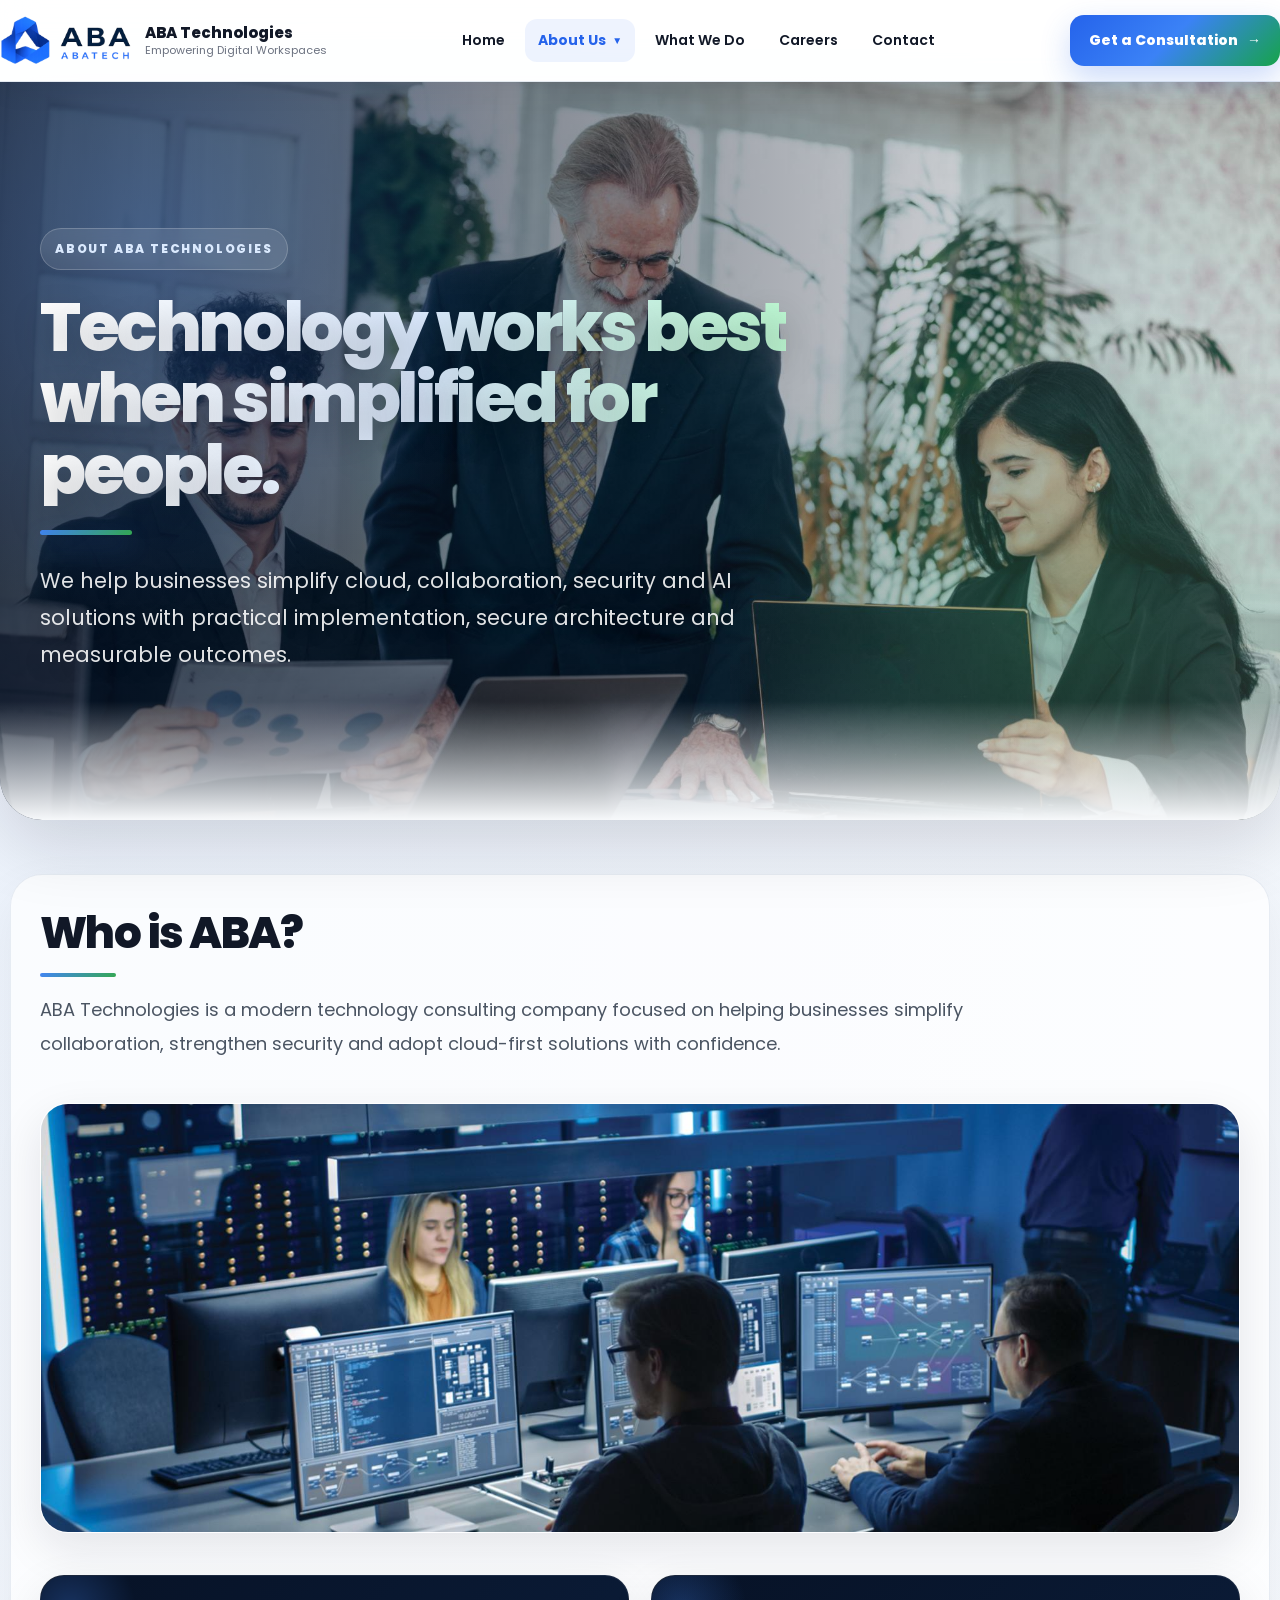
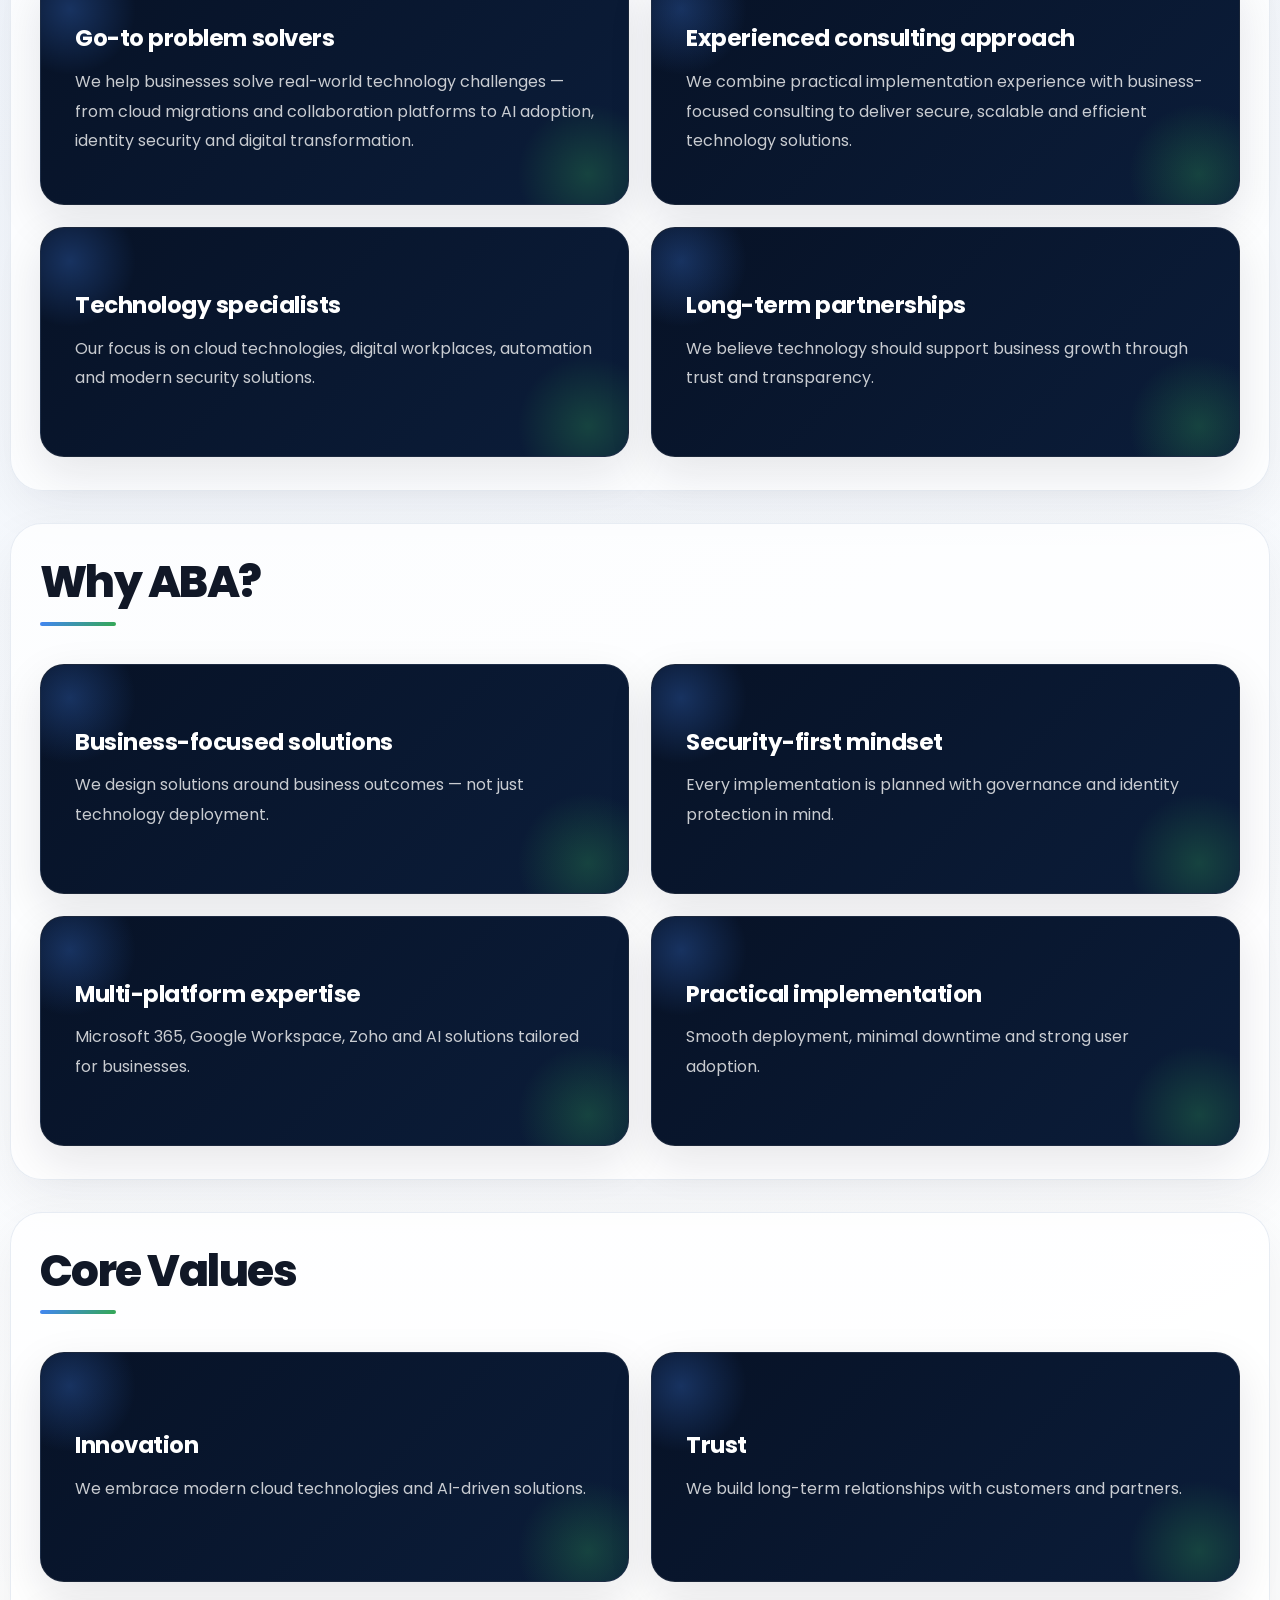
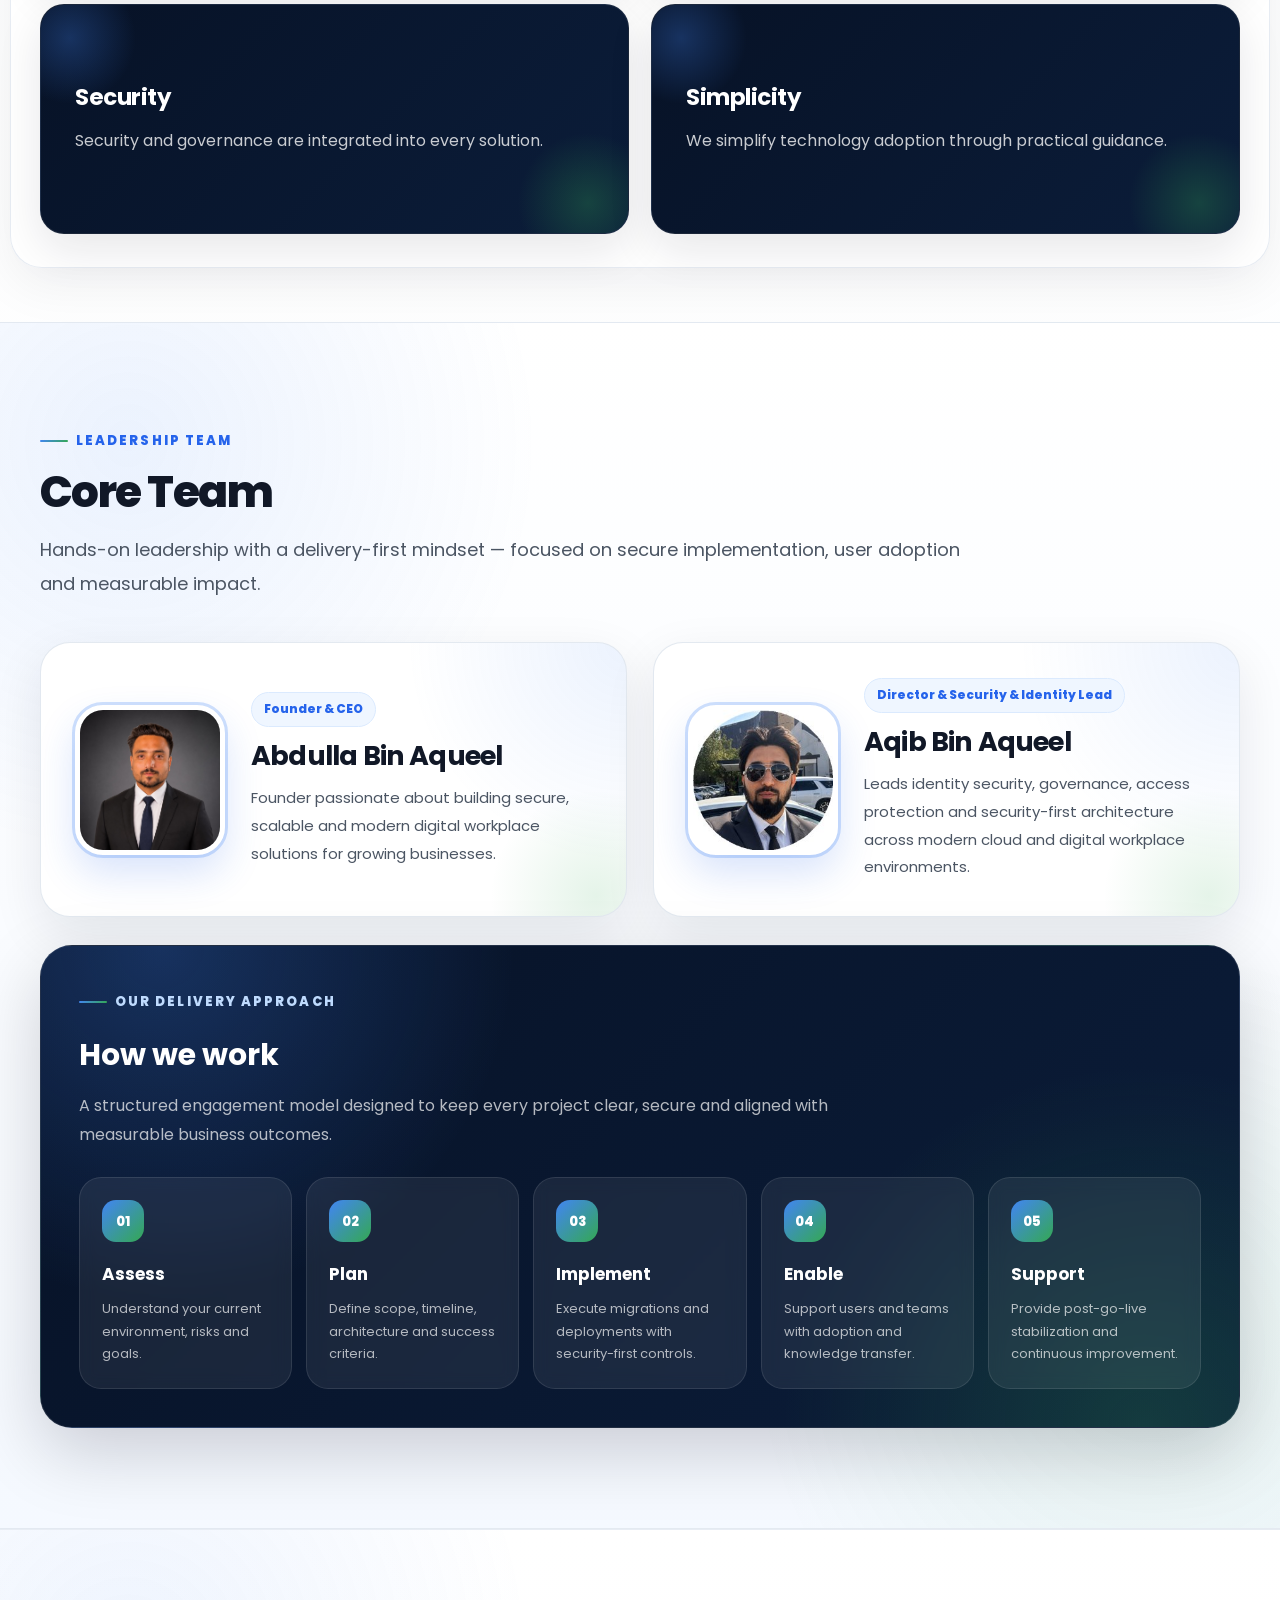
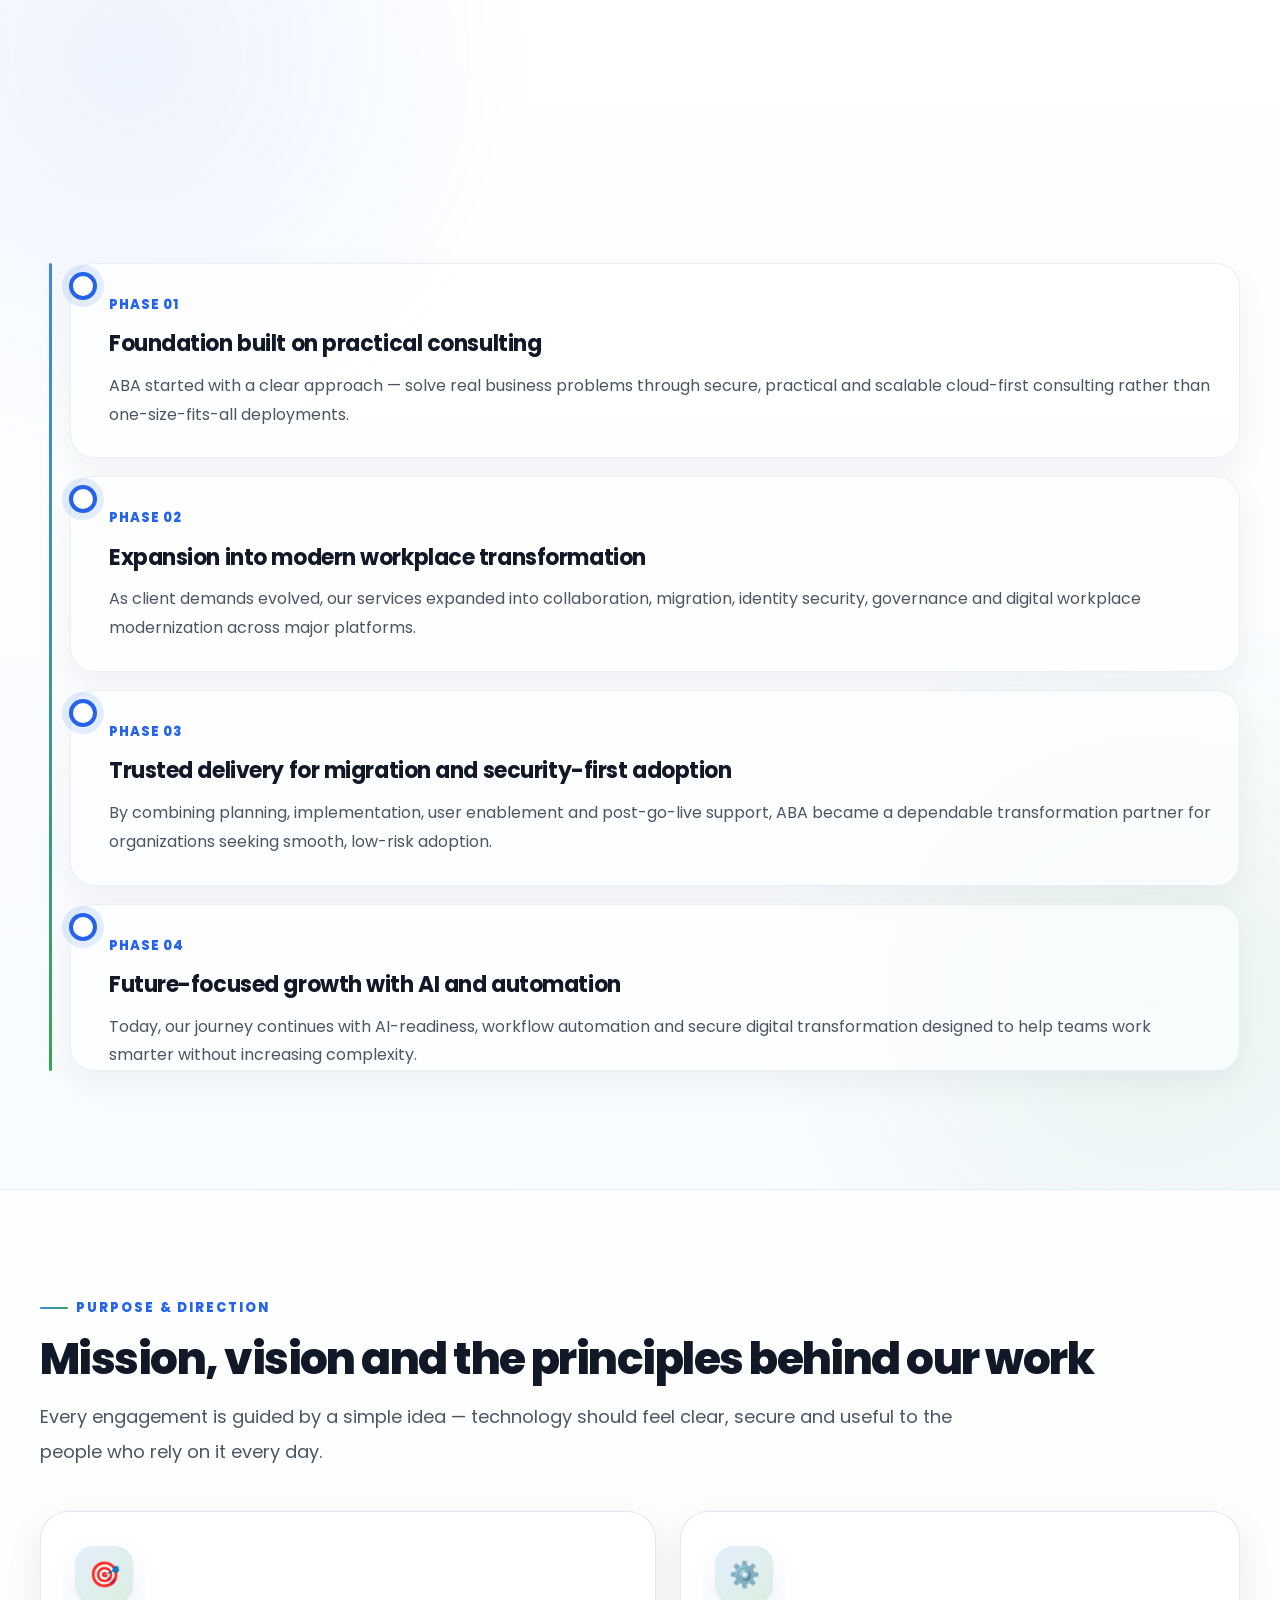
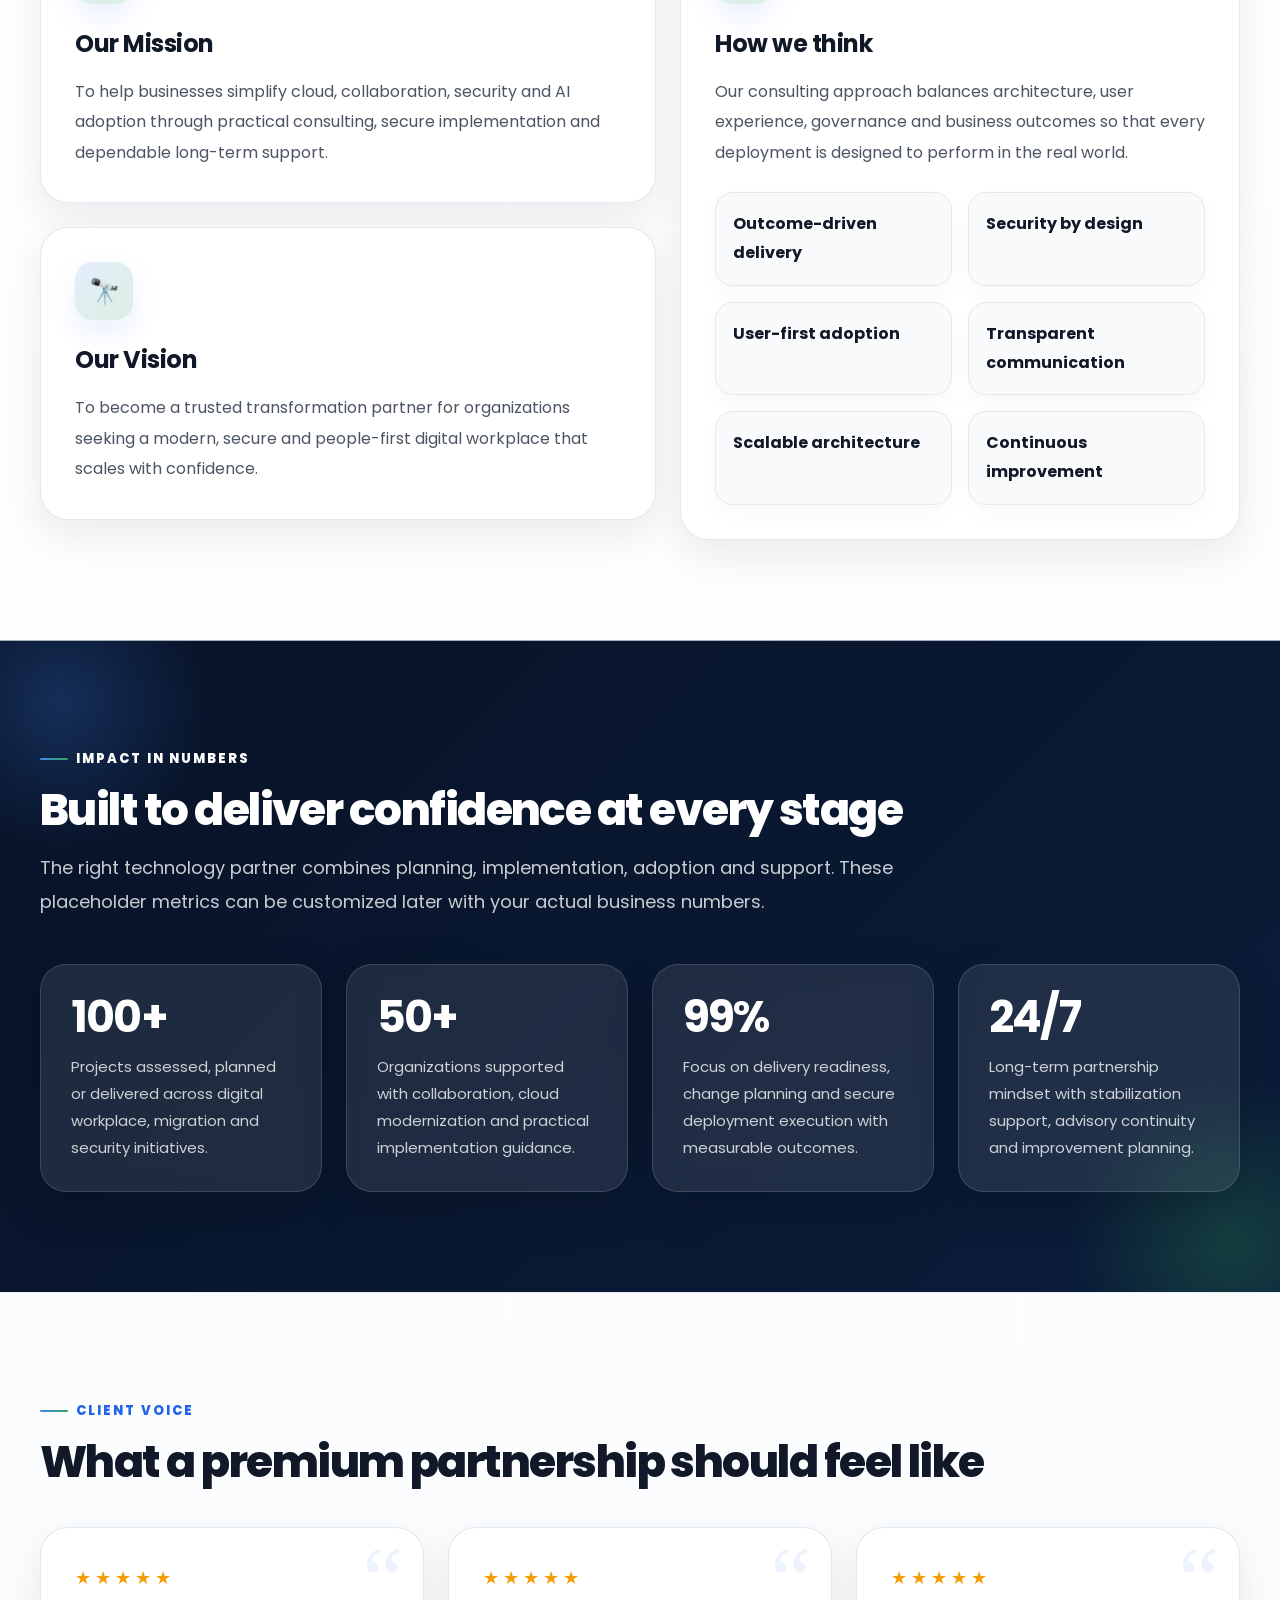
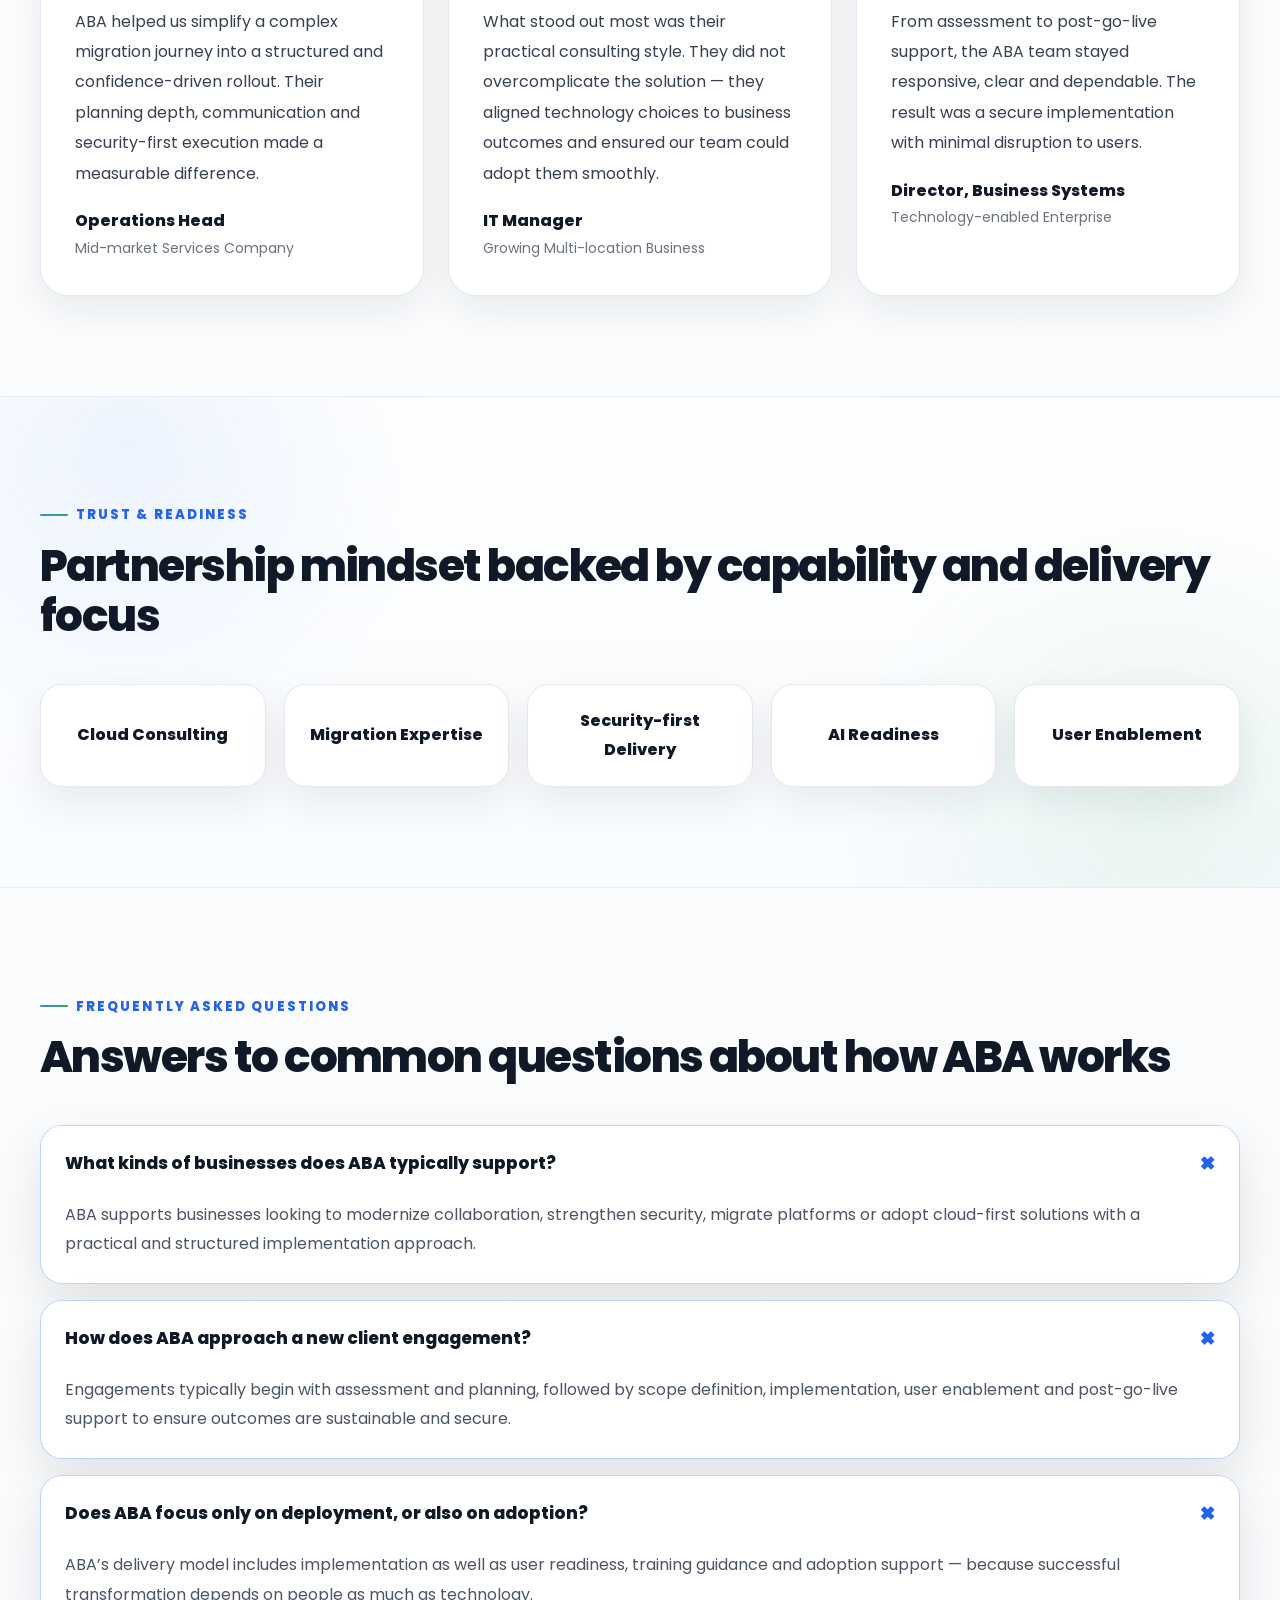
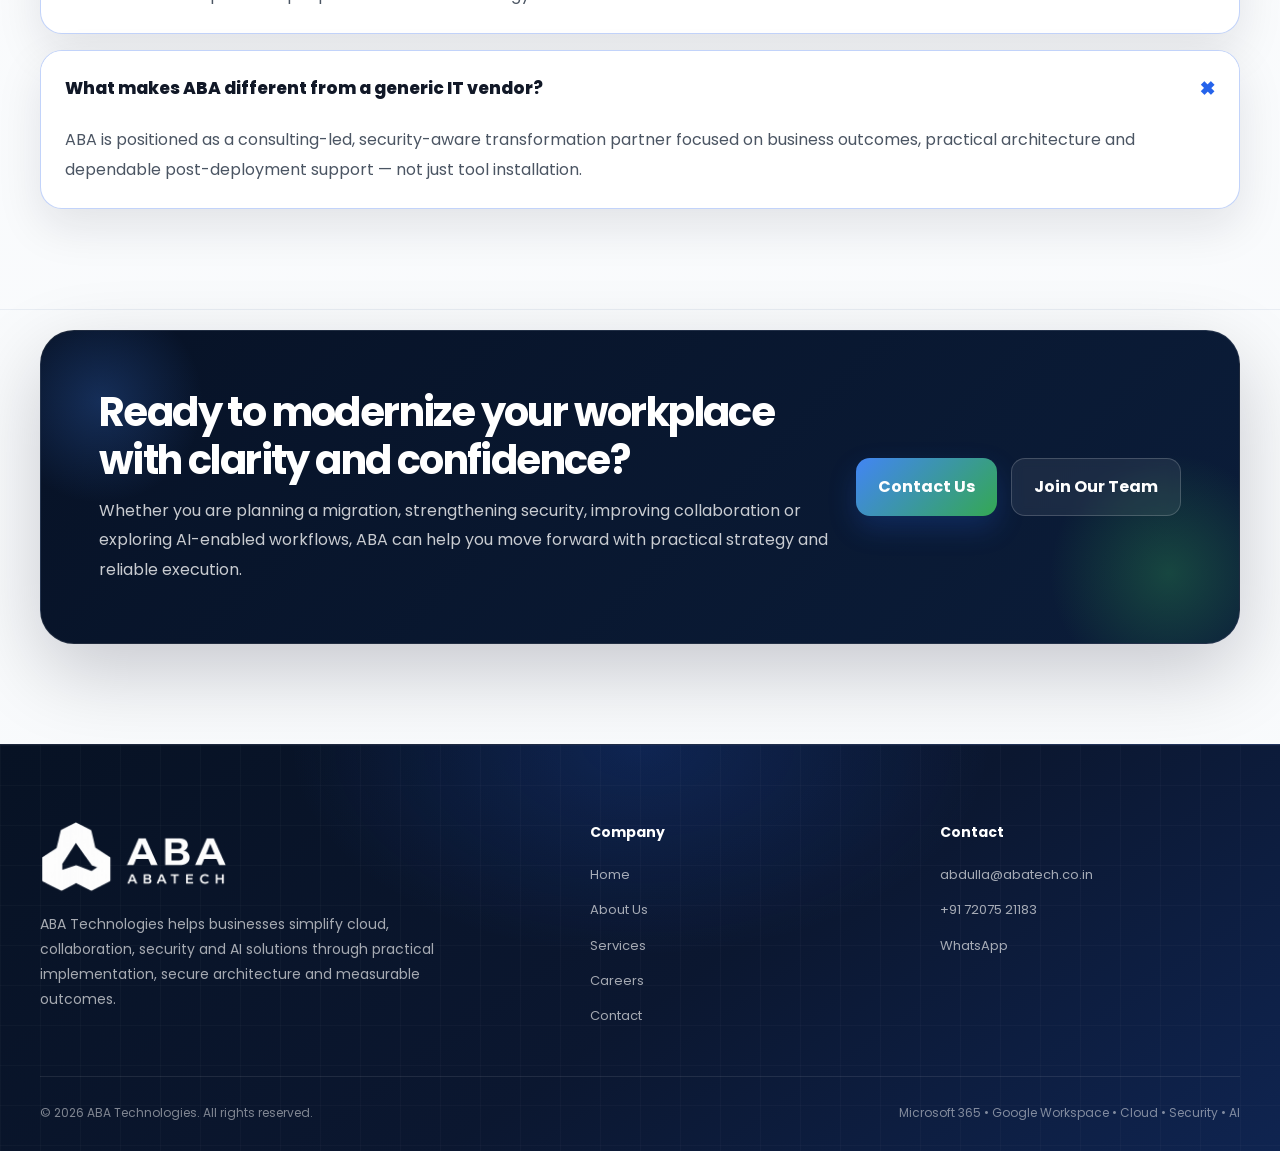
==== commit 644296d4: "Update about.html" ====
--- a/about.html
+++ b/about.html
@@ -2502,6 +2502,13 @@
 </script>
 
 </head>
+  <script type="text/javascript">
+    (function(c,l,a,r,i,t,y){
+        c[a]=c[a]||function(){(c[a].q=c[a].q||[]).push(arguments)};
+        t=l.createElement(r);t.async=1;t.src="https://www.clarity.ms/tag/"+i;
+        y=l.getElementsByTagName(r)[0];y.parentNode.insertBefore(t,y);
+    })(window, document, "clarity", "script", "xp1qc6cw5f");
+</script>
 
 <body id="top">
 
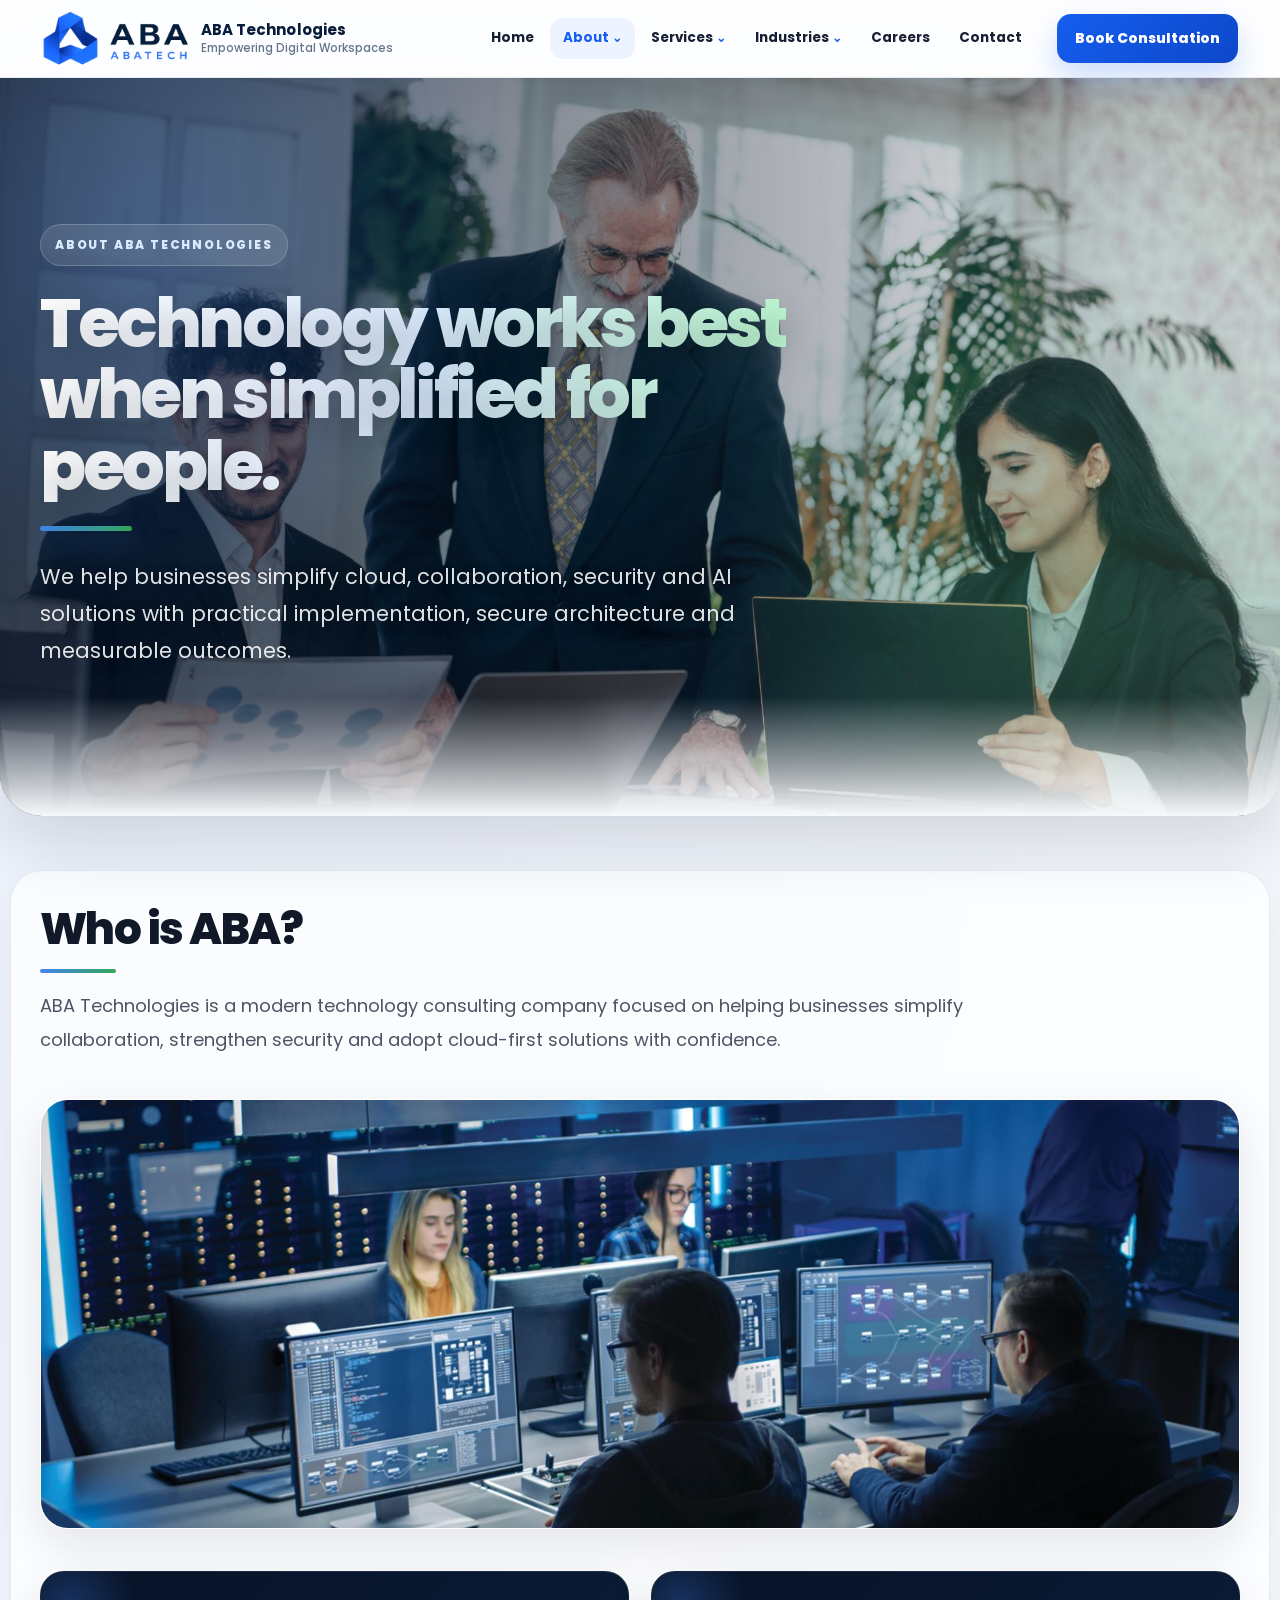
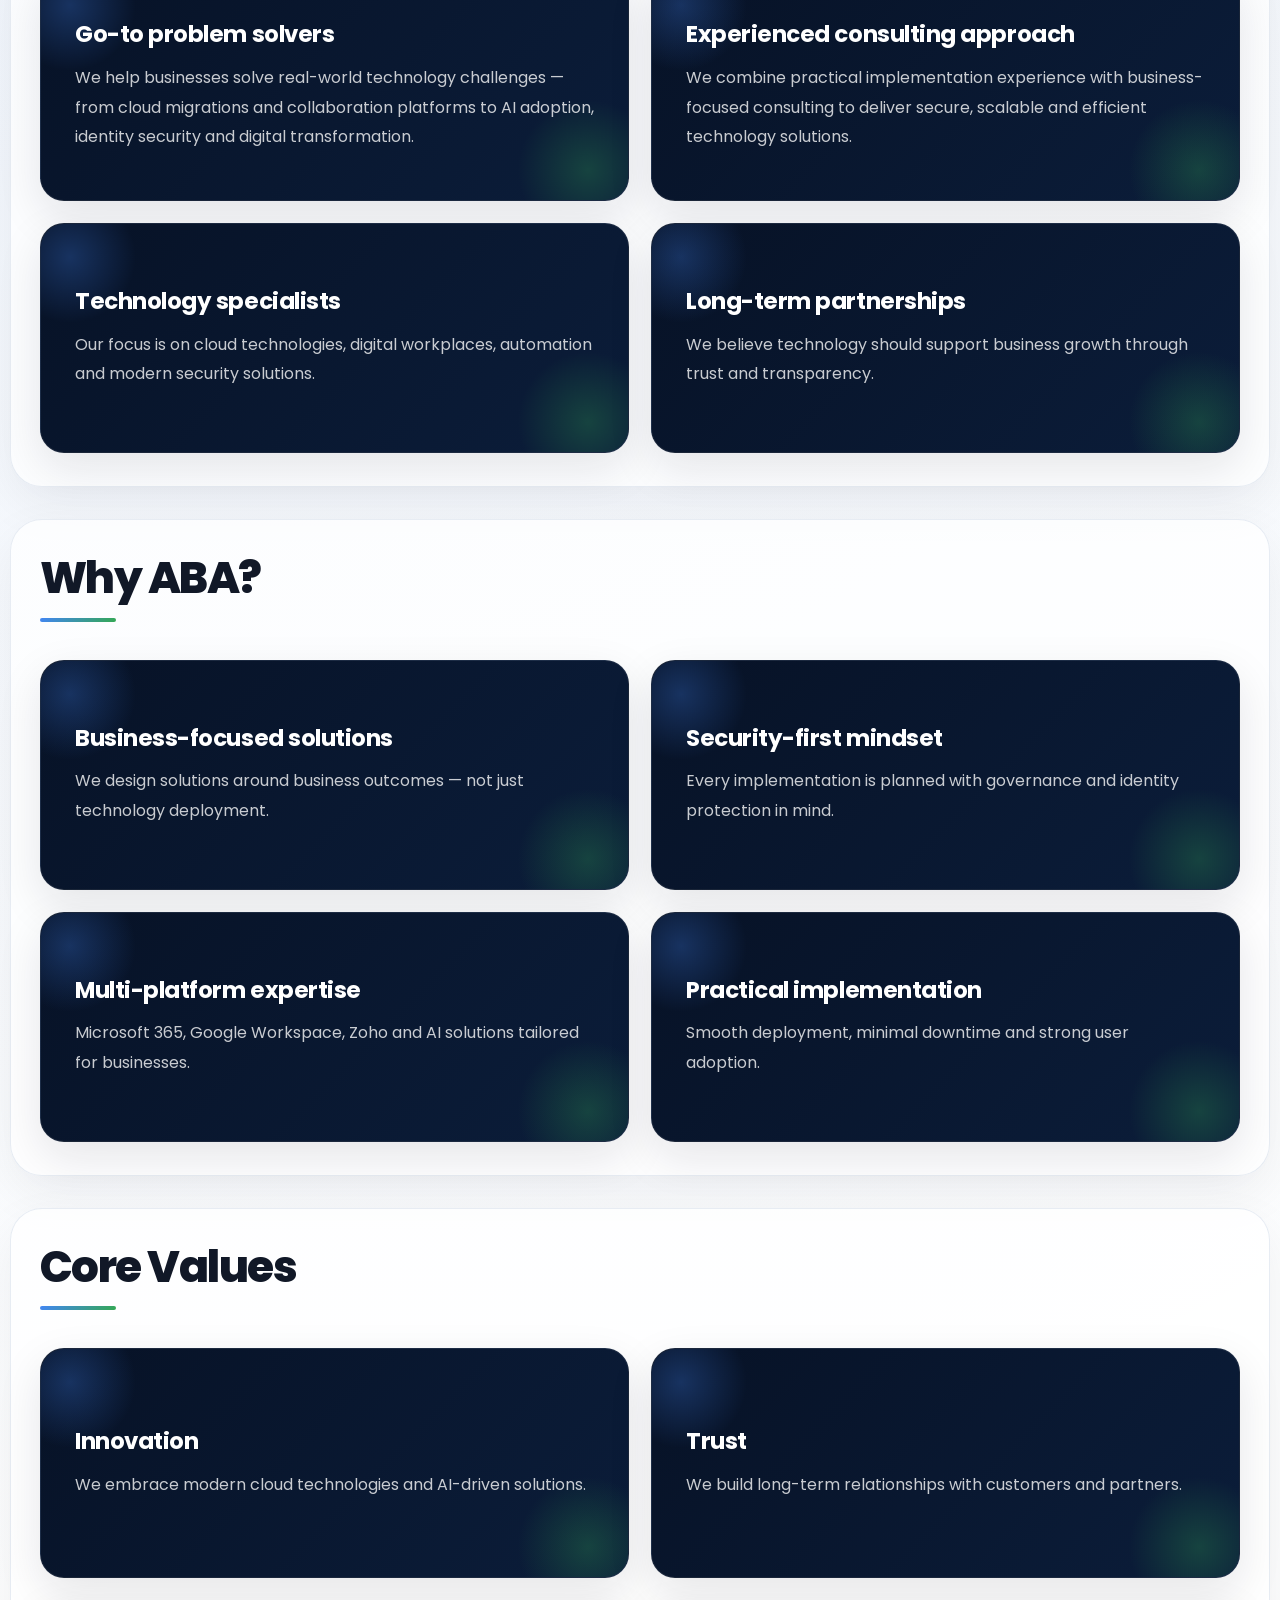
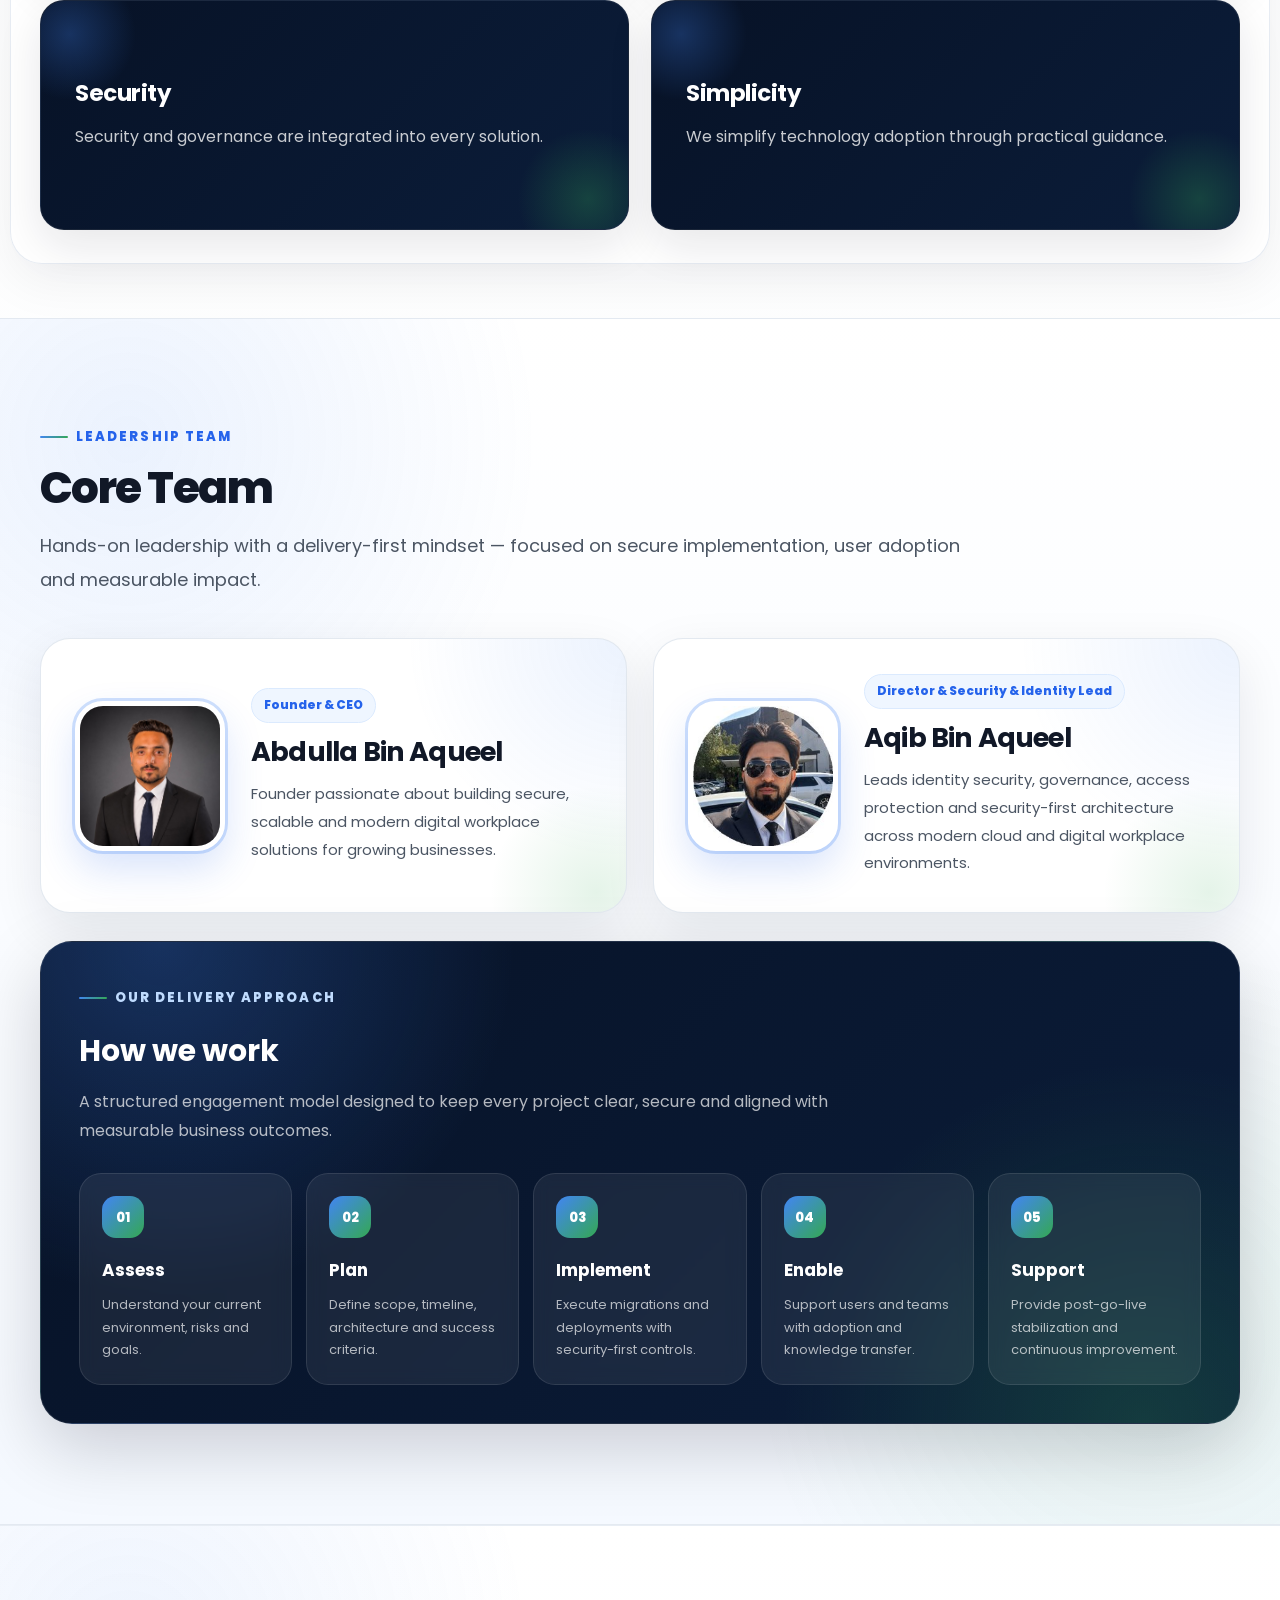
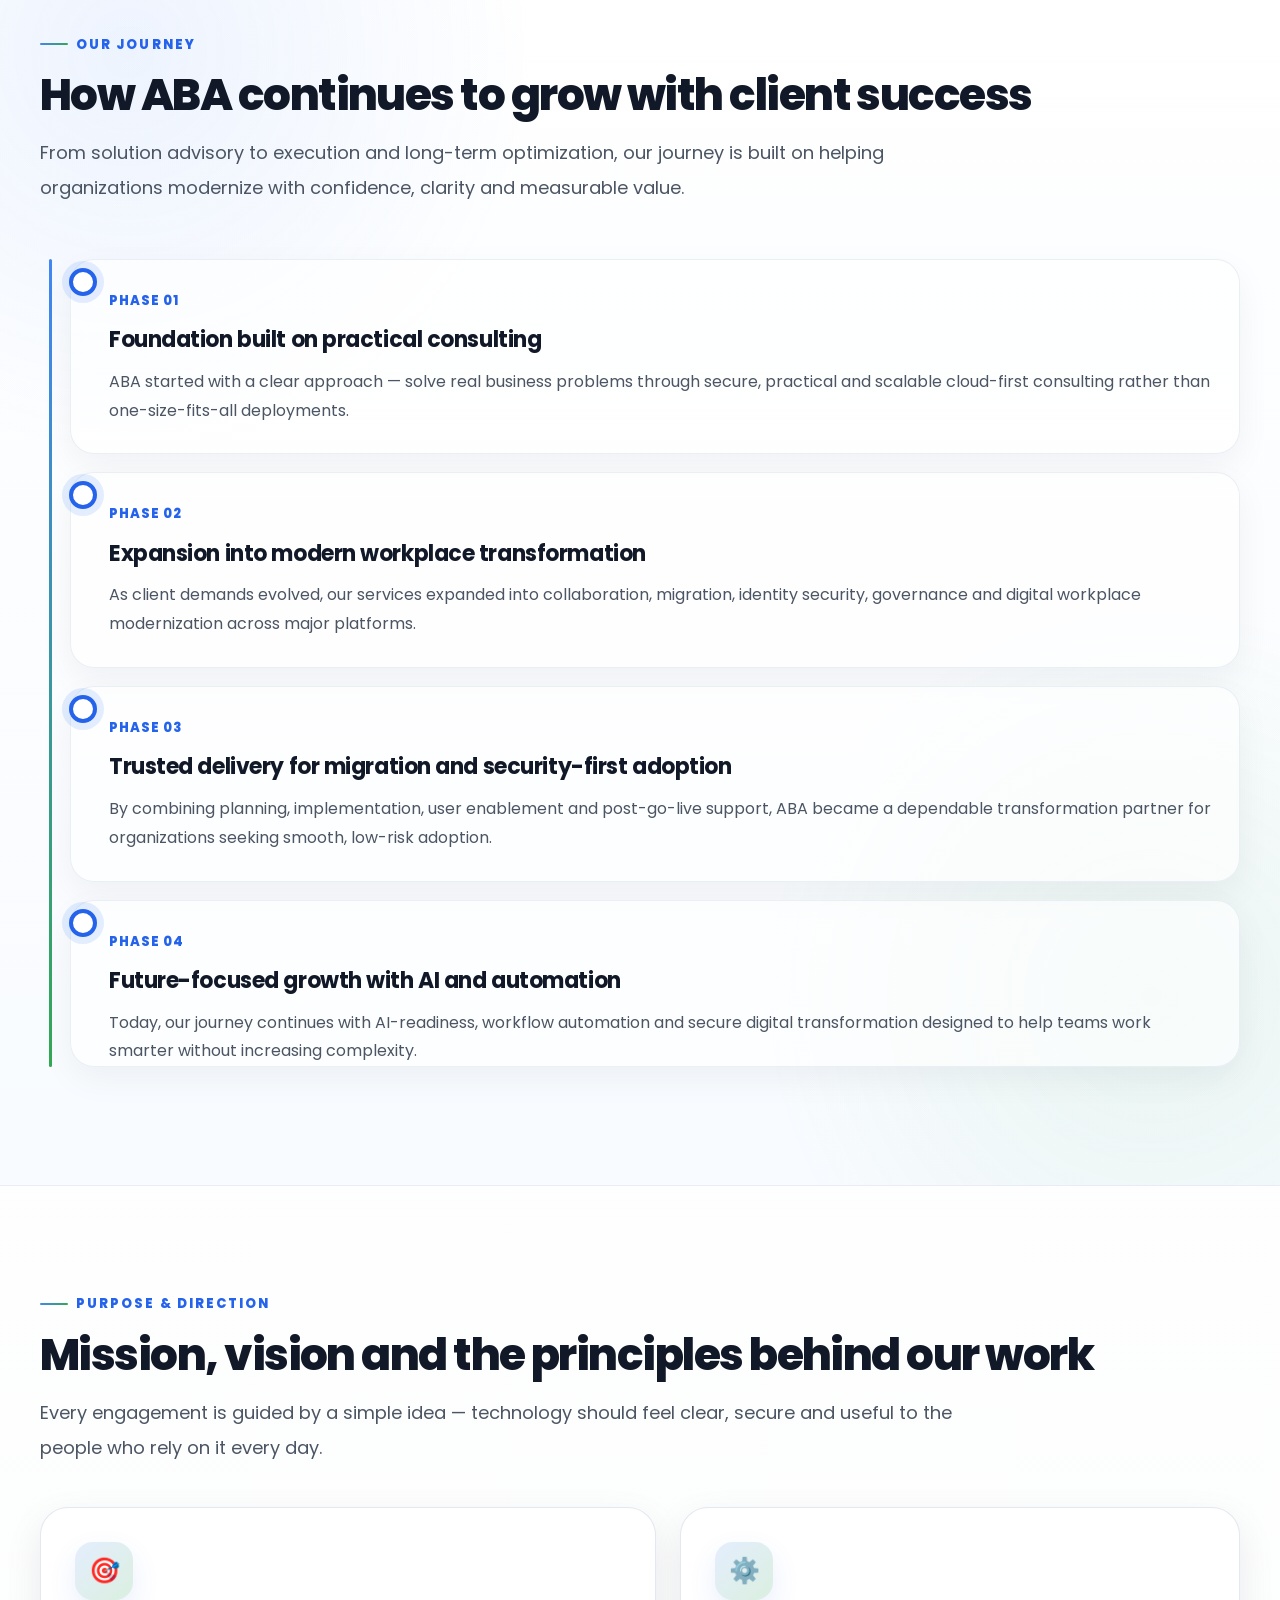
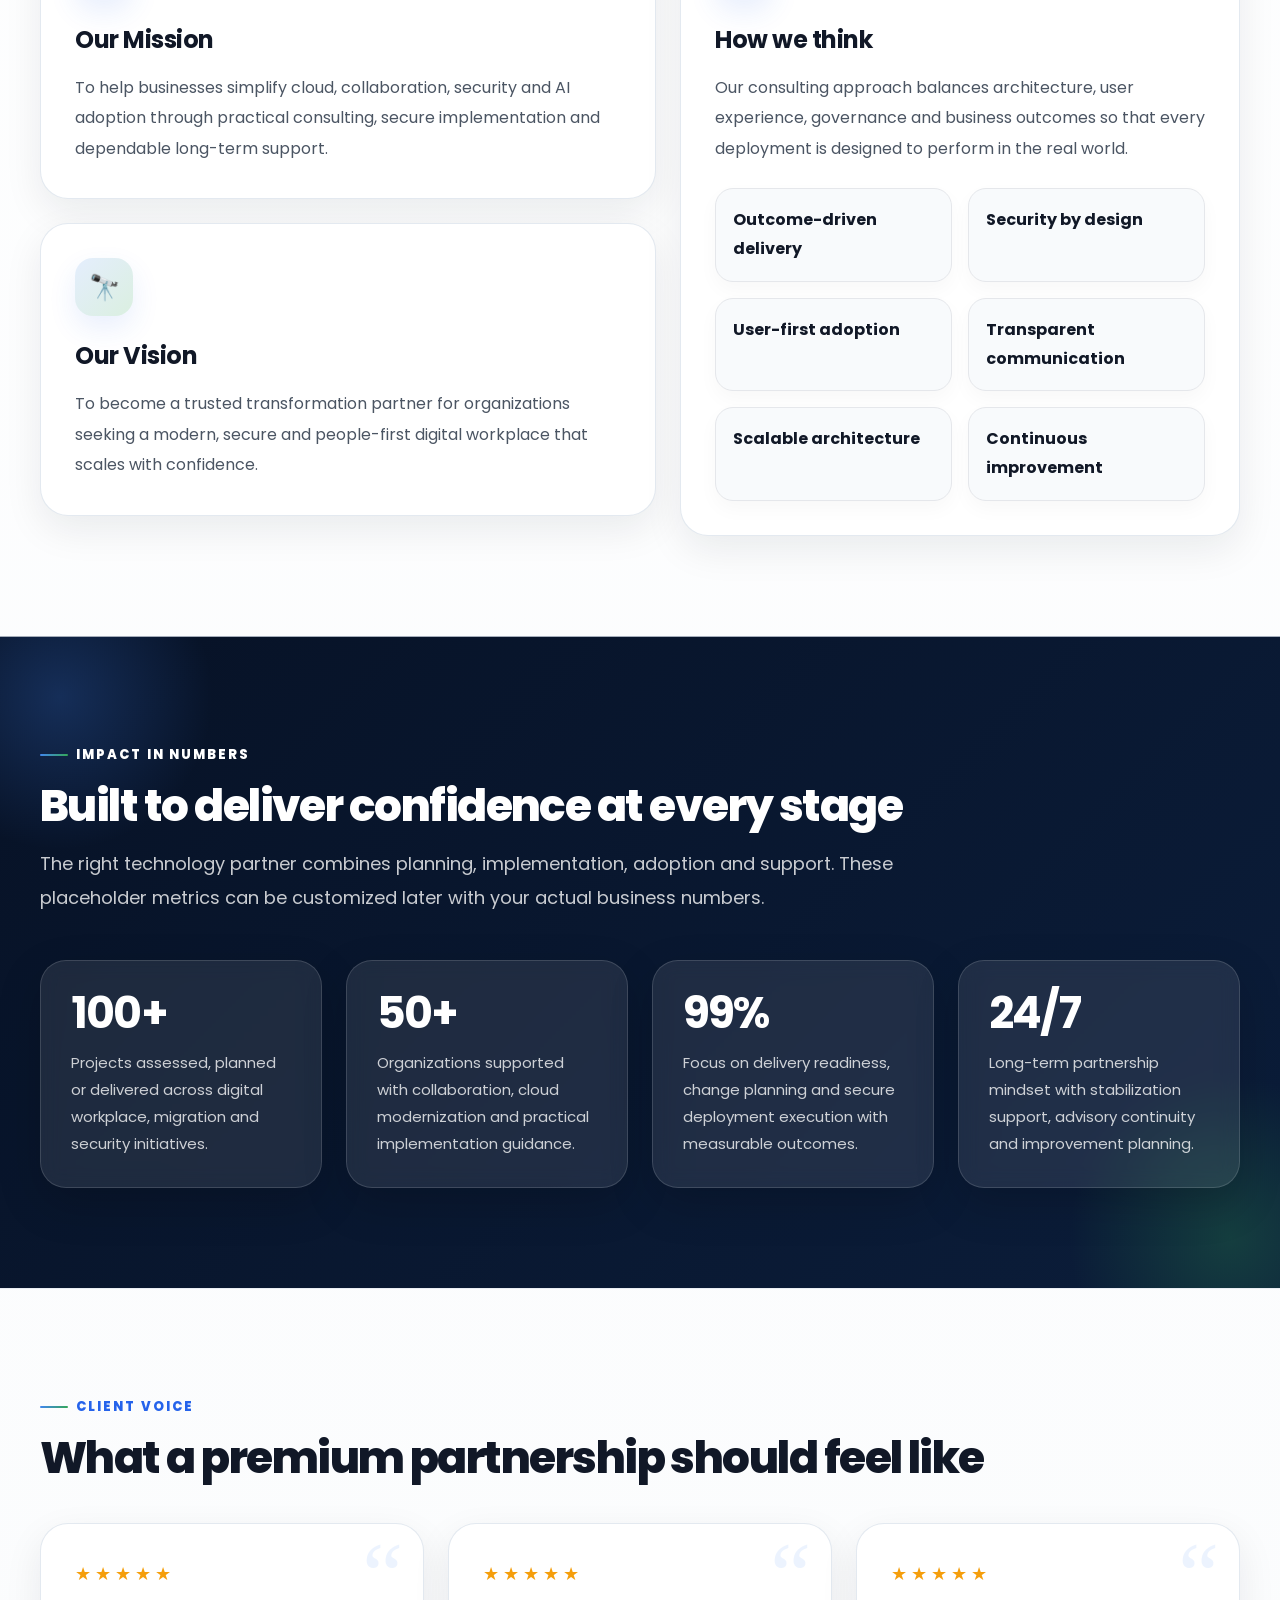
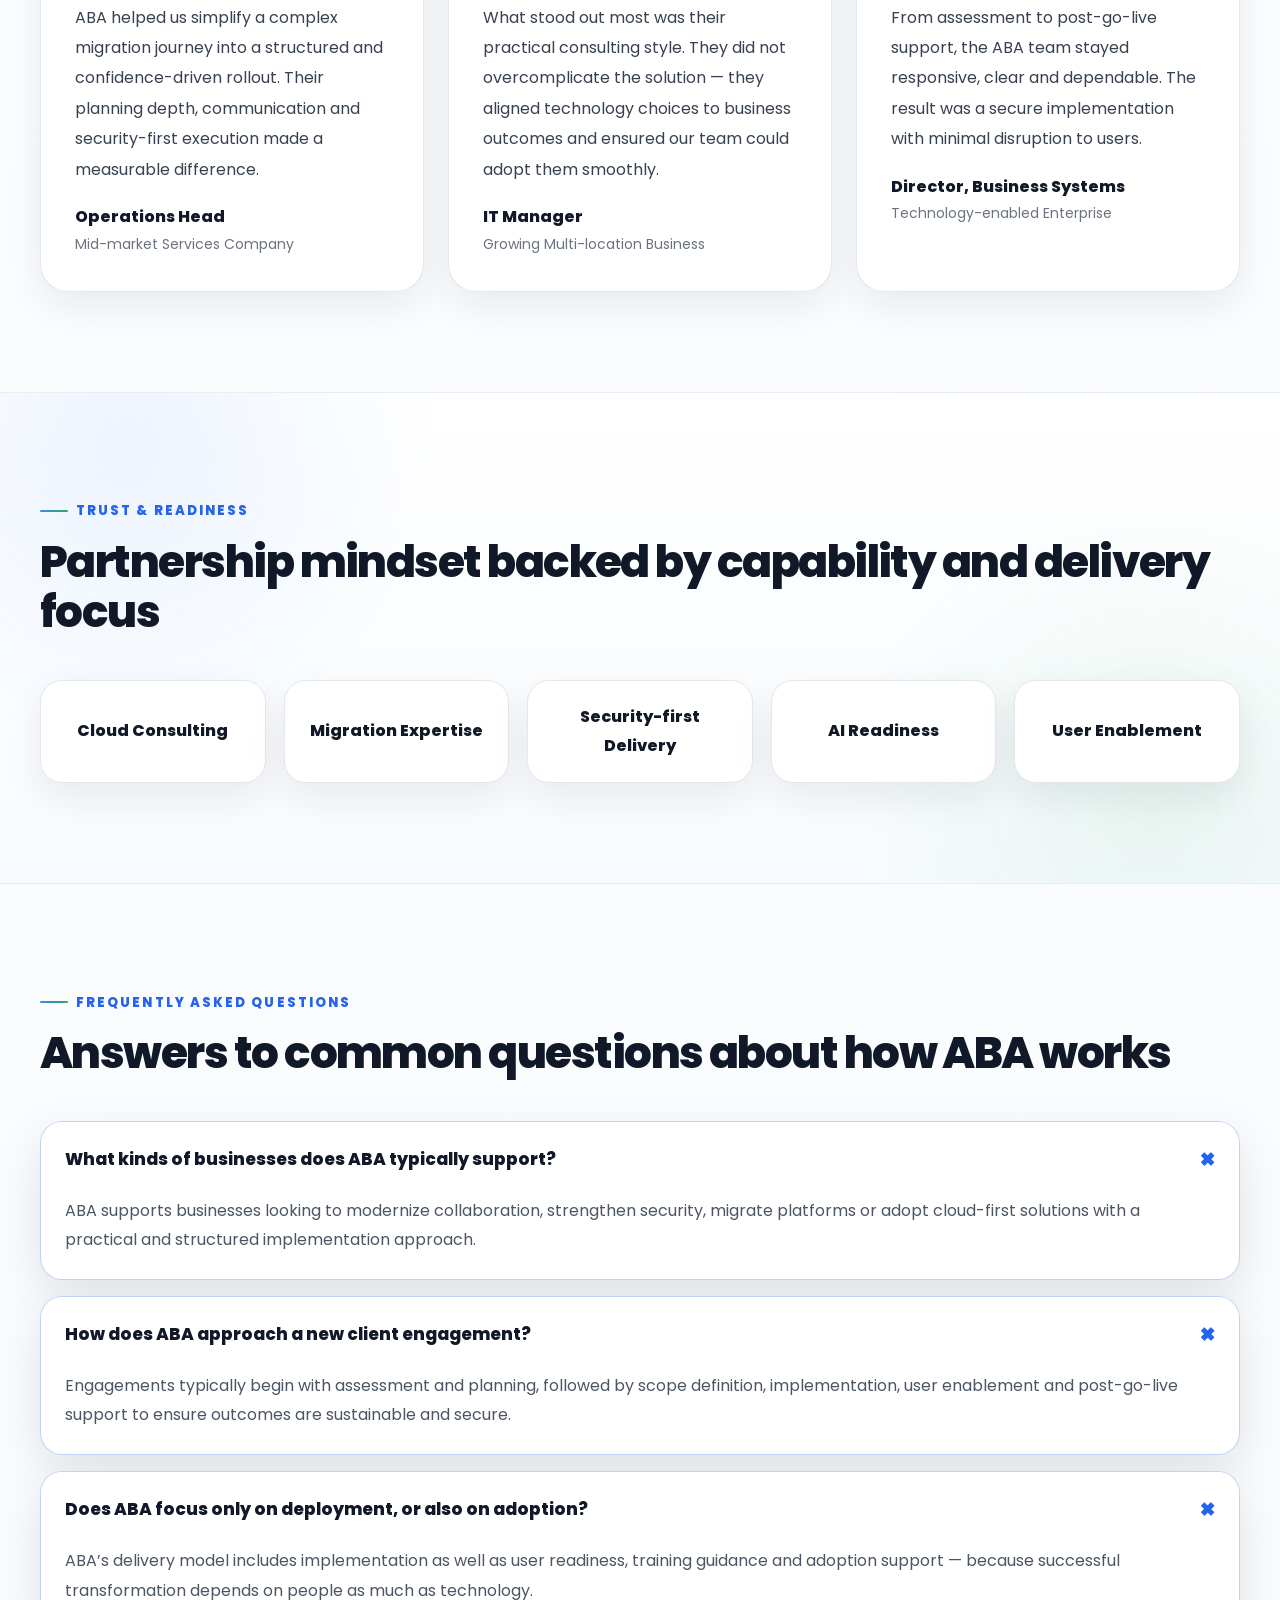
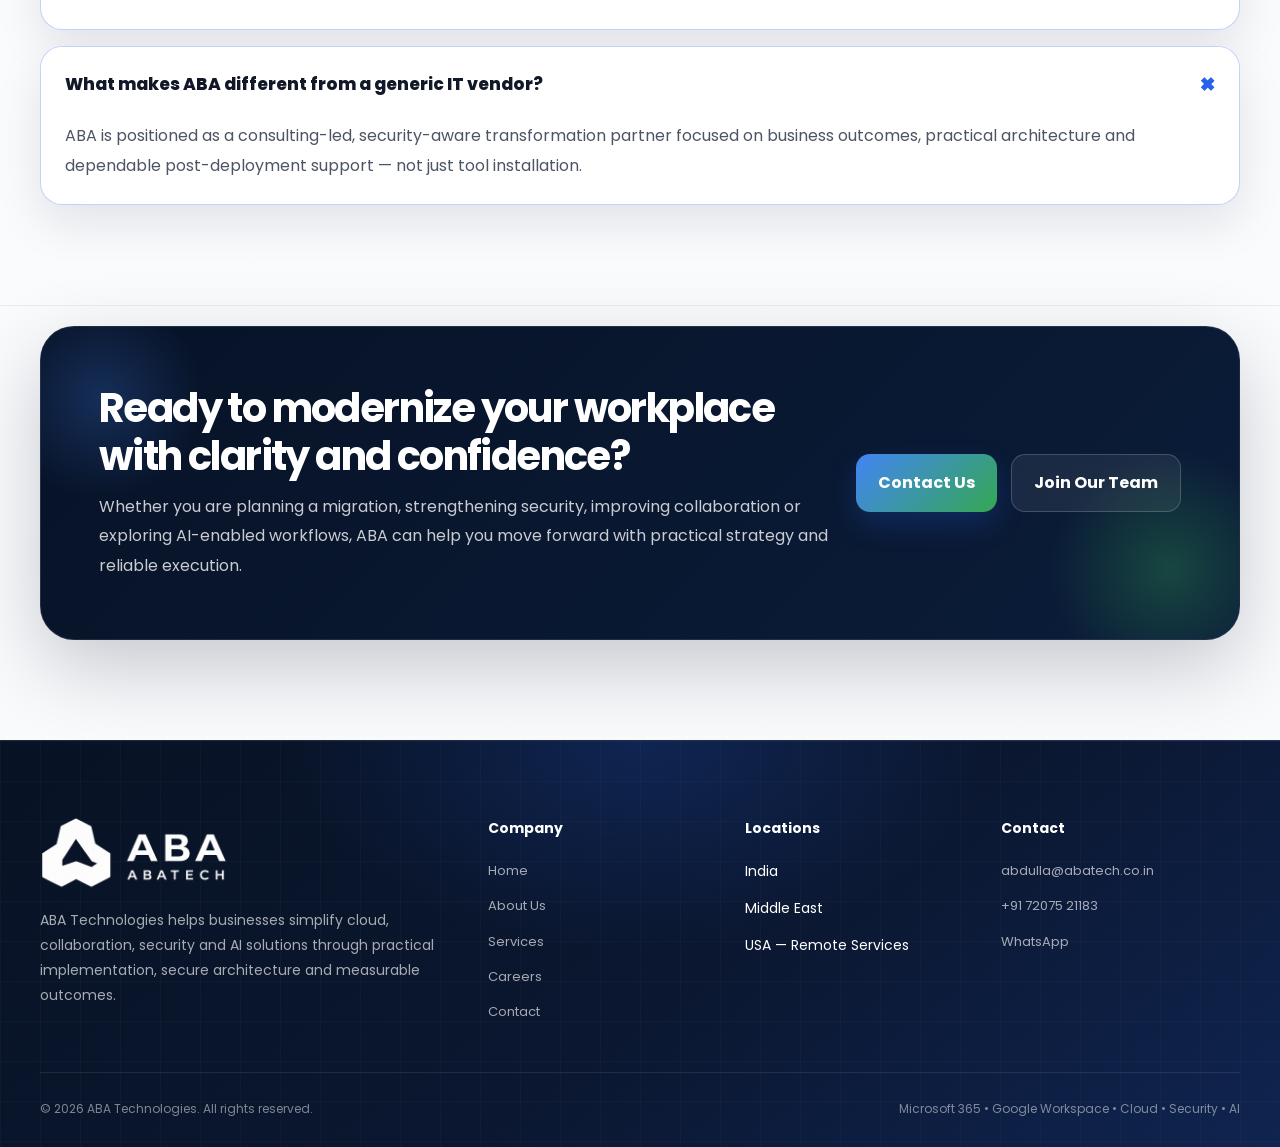
==== commit 2b7c3a04: "Add files via upload" ====
--- a/about.html
+++ b/about.html
@@ -2194,7 +2194,7 @@
       position:relative;
       z-index:2;
       display:grid;
-      grid-template-columns:1.25fr .75fr .75fr;
+      grid-template-columns:1.25fr .65fr .65fr .75fr;
       gap:50px;
       padding-bottom:48px;
       text-align:left;
@@ -2407,6 +2407,309 @@
         text-align:center;
         align-items:center;
       }
+    }
+
+  
+
+    /* =========================================================
+       GLOBAL NAVIGATION — synchronized with index.html
+       Only header, desktop navigation and mobile menu styles
+       ========================================================= */
+    :root{--navH:78px;}
+
+    .premium-nav{
+      position:fixed;
+      top:0;
+      left:0;
+      right:0;
+      z-index:1000;
+      height:var(--navH);
+      min-height:var(--navH);
+      padding:0;
+      display:block;
+      background:rgba(255,255,255,.88);
+      border-bottom:1px solid rgba(15,35,72,.08);
+      box-shadow:0 12px 40px rgba(15,35,72,.07);
+      backdrop-filter:blur(22px) saturate(145%);
+      -webkit-backdrop-filter:blur(22px) saturate(145%);
+    }
+
+    .premium-nav .container{
+      width:100%;
+      max-width:1240px;
+      height:100%;
+      margin:0 auto;
+      padding:0 22px;
+    }
+
+    .premium-nav .nav-inner{
+      height:100%;
+      display:flex;
+      align-items:center;
+      justify-content:space-between;
+      gap:22px;
+    }
+
+    .premium-nav .brand{
+      display:flex;
+      align-items:center;
+      gap:12px;
+      min-width:310px;
+      text-decoration:none;
+    }
+
+    .premium-nav .brand img{height:58px;width:auto;object-fit:contain;}
+    .premium-nav .brand .name{display:flex;flex-direction:column;line-height:1.08;}
+    .premium-nav .brand .name strong{font-size:15px;color:#071b3a;letter-spacing:.1px;}
+    .premium-nav .brand .name span{margin-top:4px;font-size:11.5px;color:#64748b;font-weight:500;}
+
+    .premium-nav .nav-links{
+      display:flex;
+      align-items:center;
+      justify-content:flex-end;
+      gap:3px;
+      flex:1;
+    }
+
+    .premium-nav .nav-links>a,
+    .premium-nav .dropbtn{
+      display:inline-flex;
+      align-items:center;
+      color:#172033;
+      text-decoration:none;
+      padding:11px 13px;
+      border-radius:13px;
+      border:0;
+      background:transparent;
+      cursor:pointer;
+      font-family:inherit;
+      font-size:13.5px;
+      font-weight:700;
+      line-height:1.4;
+      white-space:nowrap;
+      transition:background .2s ease,color .2s ease,transform .2s ease;
+    }
+
+    .premium-nav .nav-links>a:hover,
+    .premium-nav .dropbtn:hover,
+    .premium-nav .nav-links>a[aria-current="page"],
+    .premium-nav .dropbtn[aria-current="page"]{
+      color:#155eef;
+      background:#edf4ff;
+    }
+
+    .premium-nav .dropbtn span{font-size:12px;margin-left:3px;color:#155eef;}
+    .premium-nav .nav-right{display:flex;align-items:center;gap:10px;}
+    .premium-nav .nav-cta{
+      display:inline-flex;
+      align-items:center;
+      justify-content:center;
+      min-height:44px;
+      white-space:nowrap;
+      padding:12px 18px;
+      border:0;
+      border-radius:14px;
+      color:#fff;
+      text-decoration:none;
+      font-size:14px;
+      font-weight:750;
+      background:linear-gradient(135deg,#155eef,#0d47c9);
+      box-shadow:0 14px 30px rgba(21,94,239,.22);
+      transition:transform .22s ease,box-shadow .22s ease;
+    }
+    .premium-nav .nav-cta:hover{transform:translateY(-2px);box-shadow:0 18px 38px rgba(21,94,239,.28);}
+
+    .premium-nav .menu-btn{
+      display:none;
+      width:44px;
+      height:44px;
+      align-items:center;
+      justify-content:center;
+      padding:0;
+      border:1px solid rgba(15,23,42,.10);
+      border-radius:14px;
+      background:#fff;
+      color:#111827;
+      font-size:20px;
+      cursor:pointer;
+    }
+
+    .premium-nav .dropdown{position:relative;}
+    .premium-nav .dropdown-menu{
+      position:absolute;
+      top:calc(100% + 20px);
+      left:0;
+      min-width:240px;
+      padding:10px;
+      border:1px solid rgba(15,23,42,.08);
+      border-radius:18px;
+      background:#fff;
+      box-shadow:0 24px 60px rgba(15,23,42,.14);
+      opacity:0;
+      visibility:hidden;
+      transform:translateY(10px);
+      transition:.22s ease;
+      z-index:1002;
+    }
+    .premium-nav .dropdown-menu::before{content:"";position:absolute;left:0;right:0;top:-22px;height:24px;}
+    .premium-nav .dropdown:hover .dropdown-menu,
+    .premium-nav .dropdown.open .dropdown-menu,
+    .premium-nav .dropdown:focus-within .dropdown-menu{opacity:1;visibility:visible;transform:translateY(0);}
+
+    .premium-nav .compact-menu{width:310px;padding:12px;}
+    .premium-nav .compact-menu a,
+    .premium-nav .premium-mega-menu .mega-column a,
+    .premium-nav .industry-menu-grid a{
+      display:flex!important;
+      flex-direction:column;
+      align-items:flex-start;
+      gap:3px;
+      padding:12px 13px!important;
+      border-radius:13px;
+      color:#172033;
+      text-decoration:none;
+    }
+    .premium-nav .compact-menu b,
+    .premium-nav .premium-mega-menu b,
+    .premium-nav .industry-menu-grid b{font-size:13.5px;color:#172033;}
+    .premium-nav .compact-menu small,
+    .premium-nav .premium-mega-menu small,
+    .premium-nav .industry-menu-grid small{font-size:11.5px;line-height:1.45;color:#64748b;font-weight:500;}
+    .premium-nav .compact-menu a:hover,
+    .premium-nav .premium-mega-menu .mega-column a:hover,
+    .premium-nav .industry-menu-grid a:hover{background:#f3f7ff;}
+
+    .premium-nav .premium-mega-menu{
+      position:fixed;
+      top:var(--navH);
+      left:50%;
+      width:min(1180px,calc(100vw - 40px));
+      display:grid;
+      grid-template-columns:1.05fr 1fr 1.15fr 1fr;
+      gap:16px;
+      padding:18px;
+      border-radius:24px;
+      transform:translate(-50%,12px);
+      border:1px solid rgba(21,94,239,.10);
+      box-shadow:0 30px 80px rgba(15,35,72,.18);
+      overflow:hidden;
+    }
+    .premium-nav .dropdown:hover .premium-mega-menu,
+    .premium-nav .dropdown.open .premium-mega-menu,
+    .premium-nav .dropdown:focus-within .premium-mega-menu{transform:translate(-50%,0);}
+    .premium-nav .mega-intro{
+      padding:24px;
+      border-radius:18px;
+      background:radial-gradient(260px 180px at 0% 0%,rgba(255,255,255,.22),transparent 65%),linear-gradient(145deg,#155eef,#071b3a);
+      color:#fff;
+    }
+    .premium-nav .mega-kicker{font-size:10.5px;font-weight:800;letter-spacing:1.4px;color:#bfdbfe;}
+    .premium-nav .mega-intro h3{font-size:23px;line-height:1.25;margin:12px 0;color:#fff;}
+    .premium-nav .mega-intro p{font-size:12.5px;line-height:1.75;margin:0 0 18px;color:rgba(255,255,255,.76);}
+    .premium-nav .mega-btn{display:inline-flex!important;align-items:center;gap:8px;background:#fff!important;color:#155eef!important;padding:10px 14px!important;border-radius:11px!important;font-size:12.5px!important;text-decoration:none;}
+    .premium-nav .premium-mega-menu .mega-column{padding:13px 7px;}
+    .premium-nav .premium-mega-menu .mega-column h4{font-size:12px;letter-spacing:.6px;text-transform:uppercase;color:#155eef;margin:5px 13px 9px;}
+
+    .premium-nav .industries-menu{
+      position:fixed;
+      top:var(--navH);
+      left:50%;
+      width:min(900px,calc(100vw - 40px));
+      padding:18px;
+      border-radius:24px;
+      transform:translate(-50%,12px);
+      display:grid;
+      grid-template-columns:230px 1fr;
+      gap:18px;
+    }
+    .premium-nav .dropdown:hover .industries-menu,
+    .premium-nav .dropdown.open .industries-menu,
+    .premium-nav .dropdown:focus-within .industries-menu{transform:translate(-50%,0);}
+    .premium-nav .industry-menu-head{padding:22px;border-radius:17px;background:#f3f7ff;display:flex;flex-direction:column;gap:10px;}
+    .premium-nav .industry-menu-head span{font-size:10.5px;letter-spacing:1.3px;font-weight:800;color:#155eef;}
+    .premium-nav .industry-menu-head strong{font-size:20px;line-height:1.3;color:#071b3a;}
+    .premium-nav .industry-menu-grid{display:grid;grid-template-columns:1fr 1fr;gap:4px;}
+
+    body > main{padding-top:var(--navH);}
+
+    .mobile-menu-overlay{
+      position:fixed;
+      inset:0;
+      z-index:1090;
+      background:rgba(3,15,40,.58);
+      opacity:0;
+      visibility:hidden;
+      transition:opacity .28s ease,visibility .28s ease;
+      backdrop-filter:blur(3px);
+      -webkit-backdrop-filter:blur(3px);
+    }
+    .mobile-menu-overlay.open{opacity:1;visibility:visible;}
+    body.mobile-menu-open{overflow:hidden;}
+
+    .menu-panel{display:none;}
+
+    @media(max-width:1250px){
+      .premium-nav .brand{min-width:250px;}
+      .premium-nav .brand .name{display:none;}
+      .premium-nav .nav-links>a,.premium-nav .dropbtn{padding:10px 9px;font-size:12.5px;}
+      .premium-nav .nav-cta{padding:11px 13px;font-size:12.5px;}
+    }
+
+    @media(max-width:1050px){
+      .premium-nav .nav-links{display:none;}
+      .premium-nav .menu-btn{display:inline-flex;}
+      .premium-nav .brand{min-width:auto;}
+      .premium-nav .nav-cta{display:none;}
+    }
+
+    @media(max-width:992px){
+      .menu-panel{
+        display:block;
+        position:fixed;
+        top:0;
+        right:0;
+        bottom:0;
+        left:auto;
+        width:min(90vw,390px);
+        height:100dvh;
+        z-index:1100;
+        overflow-y:auto;
+        background:linear-gradient(155deg,#155eef 0%,#0d47c9 58%,#071b3a 100%);
+        border:0;
+        box-shadow:-28px 0 80px rgba(3,15,40,.38);
+        transform:translateX(105%);
+        transition:transform .32s cubic-bezier(.22,.8,.28,1);
+        -webkit-overflow-scrolling:touch;
+      }
+      .menu-panel.open{transform:translateX(0);}
+      .mobile-drawer-head{
+        position:sticky;top:0;z-index:2;min-height:94px;
+        display:flex;align-items:center;justify-content:space-between;gap:18px;
+        padding:18px 20px;background:rgba(7,27,58,.24);
+        border-bottom:1px solid rgba(255,255,255,.16);
+        backdrop-filter:blur(16px);-webkit-backdrop-filter:blur(16px);
+      }
+      .mobile-drawer-brand{display:flex;align-items:center;min-width:0;padding:7px 12px;border-radius:14px;background:#fff;box-shadow:0 10px 26px rgba(3,15,40,.20);}
+      .mobile-drawer-brand img{width:170px;max-width:calc(100vw - 165px);height:48px;object-fit:contain;object-position:left center;filter:none;}
+      .mobile-close-btn{width:46px;height:46px;flex:0 0 46px;display:grid;place-items:center;padding:0;border:1px solid rgba(255,255,255,.25);border-radius:14px;background:rgba(255,255,255,.12);color:#fff;font:400 32px/1 Arial,sans-serif;cursor:pointer;}
+      .mobile-nav-list{display:block;position:static;width:auto;height:auto;min-height:0;max-height:none;overflow:visible;padding:16px 20px 34px;margin:0;background:transparent;border:0;box-shadow:none;}
+      .mobile-nav-list a,.mobile-nav-list button{font-family:'Poppins',system-ui,sans-serif;}
+      .mobile-nav-list .mobile-main-link{display:flex;align-items:center;min-height:54px;padding:14px 2px;border-bottom:1px solid rgba(255,255,255,.16);color:#fff;text-decoration:none;font-size:16px;font-weight:750;}
+      .mobile-row{display:grid;grid-template-columns:minmax(0,1fr) 48px;align-items:center;border-bottom:1px solid rgba(255,255,255,.16);}
+      .mobile-row .mobile-main-link{border-bottom:0;}
+      .mobile-toggle{width:42px;height:42px;display:grid;place-items:center;padding:0;border:1px solid rgba(255,255,255,.18);border-radius:12px;background:rgba(255,255,255,.10);color:#fff;font-size:22px;cursor:pointer;transition:transform .22s ease,background .22s ease;}
+      .mobile-toggle:hover,.mobile-toggle:focus-visible{background:rgba(255,255,255,.17);}
+      .mobile-accordion.open .mobile-toggle{transform:rotate(180deg);}
+      .mobile-submenu{display:grid;grid-template-rows:0fr;opacity:0;transition:grid-template-rows .28s ease,opacity .28s ease;}
+      .mobile-submenu>*{overflow:hidden;}
+      .mobile-accordion.open .mobile-submenu{grid-template-rows:1fr;opacity:1;}
+      .mobile-submenu a{display:block;padding:12px 14px;margin-top:5px;border-radius:11px;color:rgba(255,255,255,.82);text-decoration:none;font-size:13px;font-weight:600;background:rgba(255,255,255,.07);}
+      .mobile-submenu a:hover,.mobile-submenu a:focus-visible{color:#fff;background:rgba(255,255,255,.14);}
+      .mobile-consultation-link{display:flex;align-items:center;justify-content:center;min-height:50px;margin-top:20px;padding:13px 18px;border-radius:14px;background:#fff;color:#155eef!important;text-decoration:none;font-size:14px;font-weight:800;box-shadow:0 14px 30px rgba(3,15,40,.22);}
+    }
+
+    @media(min-width:993px){
+      .mobile-menu-overlay,.menu-panel{display:none!important;}
     }
 
   </style>
@@ -2512,71 +2815,155 @@
 
 <body id="top">
 
-<!-- NAV -->
-<nav class="navbar" id="navbar" aria-label="Primary navigation">
+<!-- PREMIUM NAVIGATION -->
+<nav aria-label="Primary" class="premium-nav">
   <div class="container nav-inner">
-
-    <a class="brand" href="index.html" aria-label="ABA Technologies home">
-      <img src="logo.png" alt="ABA Technologies logo" width="250" height="70">
-
-      <div class="brand-copy">
+    <a class="brand" href="index.html#top" aria-label="ABA Technologies home">
+      <img src="logo.png" alt="ABA Technologies logo" decoding="async" fetchpriority="high" />
+      <div class="name">
         <strong>ABA Technologies</strong>
         <span>Empowering Digital Workspaces</span>
       </div>
     </a>
 
-    <div class="nav-links" id="navLinks">
-
-      <a class="nav-link" href="index.html">Home</a>
-
-      <div class="dropdown open-desktop" id="aboutDropdown">
-        <button
-          class="nav-link dropdown-toggle active"
-          aria-current="page"
-          id="aboutDropdownButton"
-          type="button"
-          aria-expanded="false"
-          aria-controls="aboutDropdownMenu"
-        >
-          About Us
-          <span class="dropdown-arrow">▼</span>
-        </button>
-
-        <div class="dropdown-menu" id="aboutDropdownMenu">
-          <a href="#who">Who is ABA?</a>
-          <a href="#why">Why ABA?</a>
-          <a href="#values">Core Values</a>
-          <a href="#team">Core Team</a>
+    <div class="nav-links" role="navigation" aria-label="Main menu">
+      <a href="index.html#top">Home</a>
+
+      <div class="dropdown nav-dropdown">
+        <a class="dropbtn" href="about.html" aria-haspopup="true" aria-current="page">About <span>⌄</span></a>
+        <div class="dropdown-menu compact-menu" role="menu">
+          <a href="about.html#who" role="menuitem"><b>Who We Are</b><small>Learn about ABA Technologies</small></a>
+          <a href="about.html#why" role="menuitem"><b>Why ABA</b><small>Our consulting approach</small></a>
+          <a href="about.html#values" role="menuitem"><b>Core Values</b><small>Principles that guide our work</small></a>
+          <a href="about.html#team" role="menuitem"><b>Leadership</b><small>Meet our core team</small></a>
         </div>
       </div>
 
-      <a class="nav-link" href="index.html#services">What We Do</a>
-      <a class="nav-link" href="career.html">Careers</a>
-      <a class="nav-link" href="contact.html">Contact</a>
+      <div class="dropdown nav-dropdown services-dropdown">
+        <a class="dropbtn" href="services.html" aria-haspopup="true">Services <span>⌄</span></a>
+        <div class="dropdown-menu premium-mega-menu" role="menu">
+          <div class="mega-intro">
+            <span class="mega-kicker">ABA TECHNOLOGIES</span>
+            <h3>Solutions for secure digital transformation</h3>
+            <p>From workplace modernization and cloud migration to cybersecurity, AI and custom applications.</p>
+            <a href="services.html" class="mega-btn">View all services <span>→</span></a>
+          </div>
+          <div class="mega-column">
+            <h4>Digital Workplace</h4>
+            <a href="digital-workspace-consulting.html"><b>Digital Workspace Consulting</b><small>Microsoft 365, Google Workspace &amp; Zoho</small></a>
+            <a href="cloud-migration-services.html"><b>Cloud Migration Services</b><small>Email, tenant and data migration</small></a>
+          </div>
+          <div class="mega-column">
+            <h4>Security &amp; Compliance</h4>
+            <a href="digital-workspace-security.html"><b>Digital Workspace Security</b><small>Identity, endpoint and collaboration security</small></a>
+            <a href="cloud-security-compliance.html"><b>Cloud Security &amp; Compliance</b><small>Defender, Purview, DLP and governance</small></a>
+            <a href="managed-security-services.html"><b>Managed Security Services</b><small>Assessment, hardening and ongoing guidance</small></a>
+          </div>
+          <div class="mega-column">
+            <h4>AI &amp; Development</h4>
+            <a href="copilot-ai-solutions.html"><b>Copilot &amp; AI Solutions</b><small>Readiness, governance and automation</small></a>
+            <a href="application-development.html"><b>Application Development</b><small>Web apps, APIs and Power Platform</small></a>
+          </div>
+        </div>
+      </div>
+
+      <div class="dropdown nav-dropdown industries-dropdown">
+        <a class="dropbtn" href="index.html#industries" aria-haspopup="true">Industries <span>⌄</span></a>
+        <div class="dropdown-menu industries-menu" role="menu">
+          <div class="industry-menu-head">
+            <span>INDUSTRY SOLUTIONS</span>
+            <strong>Technology aligned to your business</strong>
+          </div>
+          <div class="industry-menu-grid">
+            <a href="index.html#industries"><b>IT &amp; Technology</b><small>Secure cloud and modern collaboration</small></a>
+            <a href="index.html#industries"><b>Retail &amp; E-Commerce</b><small>Productivity, identity and data protection</small></a>
+            <a href="index.html#industries"><b>Healthcare</b><small>Compliance-focused digital workplaces</small></a>
+            <a href="index.html#industries"><b>Manufacturing</b><small>Connected teams and secure operations</small></a>
+            <a href="index.html#industries"><b>Real Estate</b><small>Mobile productivity and document control</small></a>
+            <a href="index.html#industries"><b>Financial Services</b><small>Identity, governance and risk reduction</small></a>
+          </div>
+        </div>
+      </div>
+
+      <a href="career.html">Careers</a>
+      <a href="contact.html">Contact</a>
     </div>
 
-    <div class="nav-actions">
-      <a class="primary-button" href="contact.html">
-        Get a Consultation
-        <span aria-hidden="true">→</span>
-      </a>
-
-      <button
-        class="menu-button"
-        id="menuButton"
-        type="button"
-        aria-label="Open navigation menu"
-        aria-expanded="false"
-        aria-controls="navLinks"
-      >
-        <span></span>
-        <span></span>
-        <span></span>
-      </button>
+    <div class="nav-right">
+      <a class="nav-cta" href="contact.html">Book Consultation</a>
+      <button class="menu-btn" id="menuBtn" type="button" aria-label="Toggle menu" aria-expanded="false">☰</button>
     </div>
-
   </div>
 </nav>
+
+<div class="mobile-menu-overlay" id="mobileMenuOverlay" aria-hidden="true"></div>
+
+<aside class="menu-panel" id="menuPanel" aria-hidden="true" aria-label="Mobile navigation">
+  <div class="mobile-drawer-head">
+    <a class="mobile-drawer-brand" href="index.html#top" aria-label="ABA Technologies home">
+      <img src="logo.png" alt="ABA Technologies logo">
+    </a>
+    <button class="mobile-close-btn" id="mobileCloseBtn" type="button" aria-label="Close menu">×</button>
+  </div>
+
+  <div class="mobile-nav-list" role="navigation" aria-label="Mobile menu">
+    <a href="index.html#top" class="mLink mobile-main-link">Home</a>
+
+    <div class="mobile-accordion">
+      <div class="mobile-row">
+        <a href="about.html" class="mLink mobile-main-link">About Us</a>
+        <button class="mobile-toggle" type="button" aria-expanded="false" aria-controls="mobileAboutMenu" aria-label="Open About menu">⌄</button>
+      </div>
+      <div class="mobile-submenu" id="mobileAboutMenu">
+        <div>
+          <a href="about.html#who" class="mLink">Who We Are</a>
+          <a href="about.html#why" class="mLink">Why ABA</a>
+          <a href="about.html#values" class="mLink">Core Values</a>
+          <a href="about.html#team" class="mLink">Leadership</a>
+        </div>
+      </div>
+    </div>
+
+    <div class="mobile-accordion">
+      <div class="mobile-row">
+        <a href="services.html" class="mLink mobile-main-link">All Services</a>
+        <button class="mobile-toggle" type="button" aria-expanded="false" aria-controls="mobileServicesMenu" aria-label="Open Services menu">⌄</button>
+      </div>
+      <div class="mobile-submenu" id="mobileServicesMenu">
+        <div>
+          <a href="digital-workspace-consulting.html" class="mLink">Digital Workspace Consulting</a>
+          <a href="cloud-migration-services.html" class="mLink">Cloud Migration Services</a>
+          <a href="digital-workspace-security.html" class="mLink">Digital Workspace Security</a>
+          <a href="cloud-security-compliance.html" class="mLink">Cloud Security &amp; Compliance</a>
+          <a href="managed-security-services.html" class="mLink">Managed Security Services</a>
+          <a href="copilot-ai-solutions.html" class="mLink">Copilot &amp; AI Solutions</a>
+          <a href="application-development.html" class="mLink">Application Development</a>
+        </div>
+      </div>
+    </div>
+
+    <div class="mobile-accordion">
+      <div class="mobile-row">
+        <a href="index.html#industries" class="mLink mobile-main-link">Industry Solutions</a>
+        <button class="mobile-toggle" type="button" aria-expanded="false" aria-controls="mobileIndustriesMenu" aria-label="Open Industry menu">⌄</button>
+      </div>
+      <div class="mobile-submenu" id="mobileIndustriesMenu">
+        <div>
+          <a href="index.html#industries" class="mLink">IT &amp; Technology</a>
+          <a href="index.html#industries" class="mLink">Retail &amp; E-Commerce</a>
+          <a href="index.html#industries" class="mLink">Healthcare</a>
+          <a href="index.html#industries" class="mLink">Manufacturing</a>
+          <a href="index.html#industries" class="mLink">Real Estate</a>
+          <a href="index.html#industries" class="mLink">Financial Services</a>
+        </div>
+      </div>
+    </div>
+
+    <a href="career.html" class="mLink mobile-main-link">Careers</a>
+    <a href="contact.html" class="mLink mobile-main-link">Contact Us</a>
+    <a href="contact.html" class="mLink mobile-consultation-link">Book Consultation</a>
+  </div>
+</aside>
 
 <main>
 <section class="about-hero" aria-labelledby="about-hero-title">
@@ -3091,6 +3478,16 @@
         </div>
       </div>
 
+
+      <div class="footer-column">
+        <h4>Locations</h4>
+        <div class="footer-links" aria-label="Service locations">
+          <span>India</span>
+          <span>Middle East</span>
+          <span>USA — Remote Services</span>
+        </div>
+      </div>
+
       <div class="footer-column">
         <h4>Contact</h4>
 
@@ -3117,62 +3514,72 @@
 </footer>
 
 <script>
-  const navbar = document.getElementById("navbar");
-  const menuButton = document.getElementById("menuButton");
-  const navLinks = document.getElementById("navLinks");
-  const aboutDropdown = document.getElementById("aboutDropdown");
-  const aboutDropdownButton = document.getElementById("aboutDropdownButton");
   const currentYear = document.getElementById("currentYear");
-
-  currentYear.textContent = new Date().getFullYear();
-
-  window.addEventListener("scroll", function () {
-    navbar.classList.toggle("scrolled", window.scrollY > 15);
+  if (currentYear) currentYear.textContent = new Date().getFullYear();
+
+  const menuBtn = document.getElementById('menuBtn');
+  const menuPanel = document.getElementById('menuPanel');
+  const mobileMenuOverlay = document.getElementById('mobileMenuOverlay');
+  const mobileCloseBtn = document.getElementById('mobileCloseBtn');
+  const mobileLinks = document.querySelectorAll('.mLink');
+  const mobileAccordions = document.querySelectorAll('.mobile-accordion');
+
+  function openMenu(){
+    if(!menuPanel || !menuBtn) return;
+    menuPanel.classList.add('open');
+    mobileMenuOverlay?.classList.add('open');
+    document.body.classList.add('mobile-menu-open');
+    menuPanel.setAttribute('aria-hidden','false');
+    mobileMenuOverlay?.setAttribute('aria-hidden','false');
+    menuBtn.setAttribute('aria-expanded','true');
+    mobileCloseBtn?.focus();
+  }
+
+  function closeMenu(){
+    if(!menuPanel || !menuBtn) return;
+    menuPanel.classList.remove('open');
+    mobileMenuOverlay?.classList.remove('open');
+    document.body.classList.remove('mobile-menu-open');
+    menuPanel.setAttribute('aria-hidden','true');
+    mobileMenuOverlay?.setAttribute('aria-hidden','true');
+    menuBtn.setAttribute('aria-expanded','false');
+    mobileAccordions.forEach(item=>{
+      item.classList.remove('open');
+      item.querySelector('.mobile-toggle')?.setAttribute('aria-expanded','false');
+    });
+  }
+
+  menuBtn?.addEventListener('click',function(event){
+    event.stopPropagation();
+    menuPanel?.classList.contains('open') ? closeMenu() : openMenu();
   });
-
-  menuButton.addEventListener("click", function () {
-    const isOpen = navLinks.classList.toggle("active");
-    menuButton.classList.toggle("active", isOpen);
-    menuButton.setAttribute("aria-expanded", String(isOpen));
-  });
-
-  aboutDropdownButton.addEventListener("click", function () {
-    if (window.innerWidth <= 860) {
-      const isOpen = aboutDropdown.classList.toggle("open");
-      aboutDropdownButton.setAttribute("aria-expanded", String(isOpen));
-    } else {
-      window.location.href = "about.html";
-    }
-  });
-
-  document.querySelectorAll(".nav-links a").forEach(function (link) {
-    link.addEventListener("click", function () {
-      navLinks.classList.remove("active");
-      menuButton.classList.remove("active");
-      menuButton.setAttribute("aria-expanded", "false");
-      aboutDropdown.classList.remove("open");
-      aboutDropdownButton.setAttribute("aria-expanded", "false");
+  mobileCloseBtn?.addEventListener('click',closeMenu);
+  mobileMenuOverlay?.addEventListener('click',closeMenu);
+  mobileLinks.forEach(link=>link.addEventListener('click',closeMenu));
+
+  mobileAccordions.forEach(item=>{
+    const toggle=item.querySelector('.mobile-toggle');
+    if(!toggle) return;
+    toggle.addEventListener('click',function(event){
+      event.preventDefault();
+      event.stopPropagation();
+      const willOpen=!item.classList.contains('open');
+      mobileAccordions.forEach(other=>{
+        if(other!==item){
+          other.classList.remove('open');
+          other.querySelector('.mobile-toggle')?.setAttribute('aria-expanded','false');
+        }
+      });
+      item.classList.toggle('open',willOpen);
+      toggle.setAttribute('aria-expanded',String(willOpen));
     });
   });
 
-  document.addEventListener("click", function (event) {
-    if (!navbar.contains(event.target)) {
-      navLinks.classList.remove("active");
-      menuButton.classList.remove("active");
-      menuButton.setAttribute("aria-expanded", "false");
-      aboutDropdown.classList.remove("open");
-      aboutDropdownButton.setAttribute("aria-expanded", "false");
-    }
+  document.addEventListener('keydown',event=>{
+    if(event.key==='Escape') closeMenu();
   });
-
-  window.addEventListener("resize", function () {
-    if (window.innerWidth > 860) {
-      navLinks.classList.remove("active");
-      menuButton.classList.remove("active");
-      menuButton.setAttribute("aria-expanded", "false");
-      aboutDropdown.classList.remove("open");
-      aboutDropdownButton.setAttribute("aria-expanded", "false");
-    }
+  window.addEventListener('resize',()=>{
+    if(window.innerWidth>992) closeMenu();
   });
 
   document.querySelectorAll(".faq-question").forEach(function (button) {
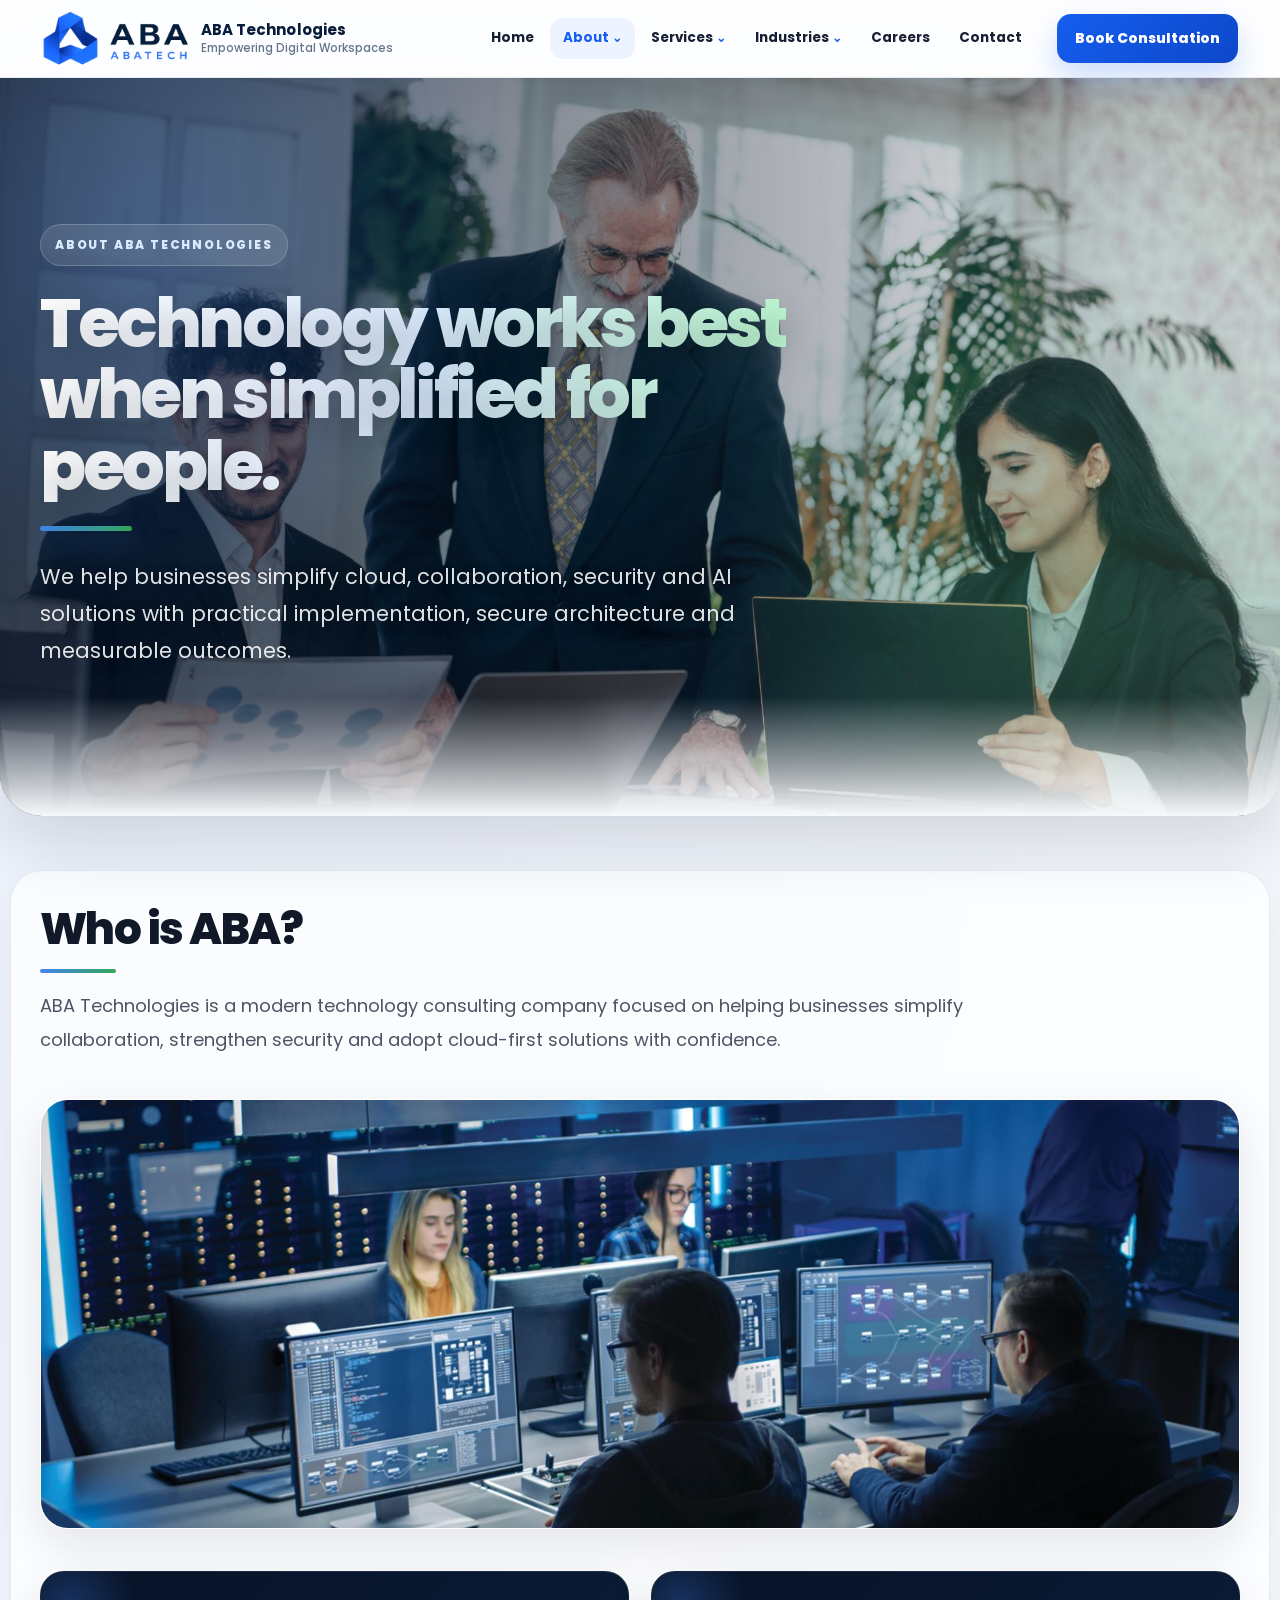
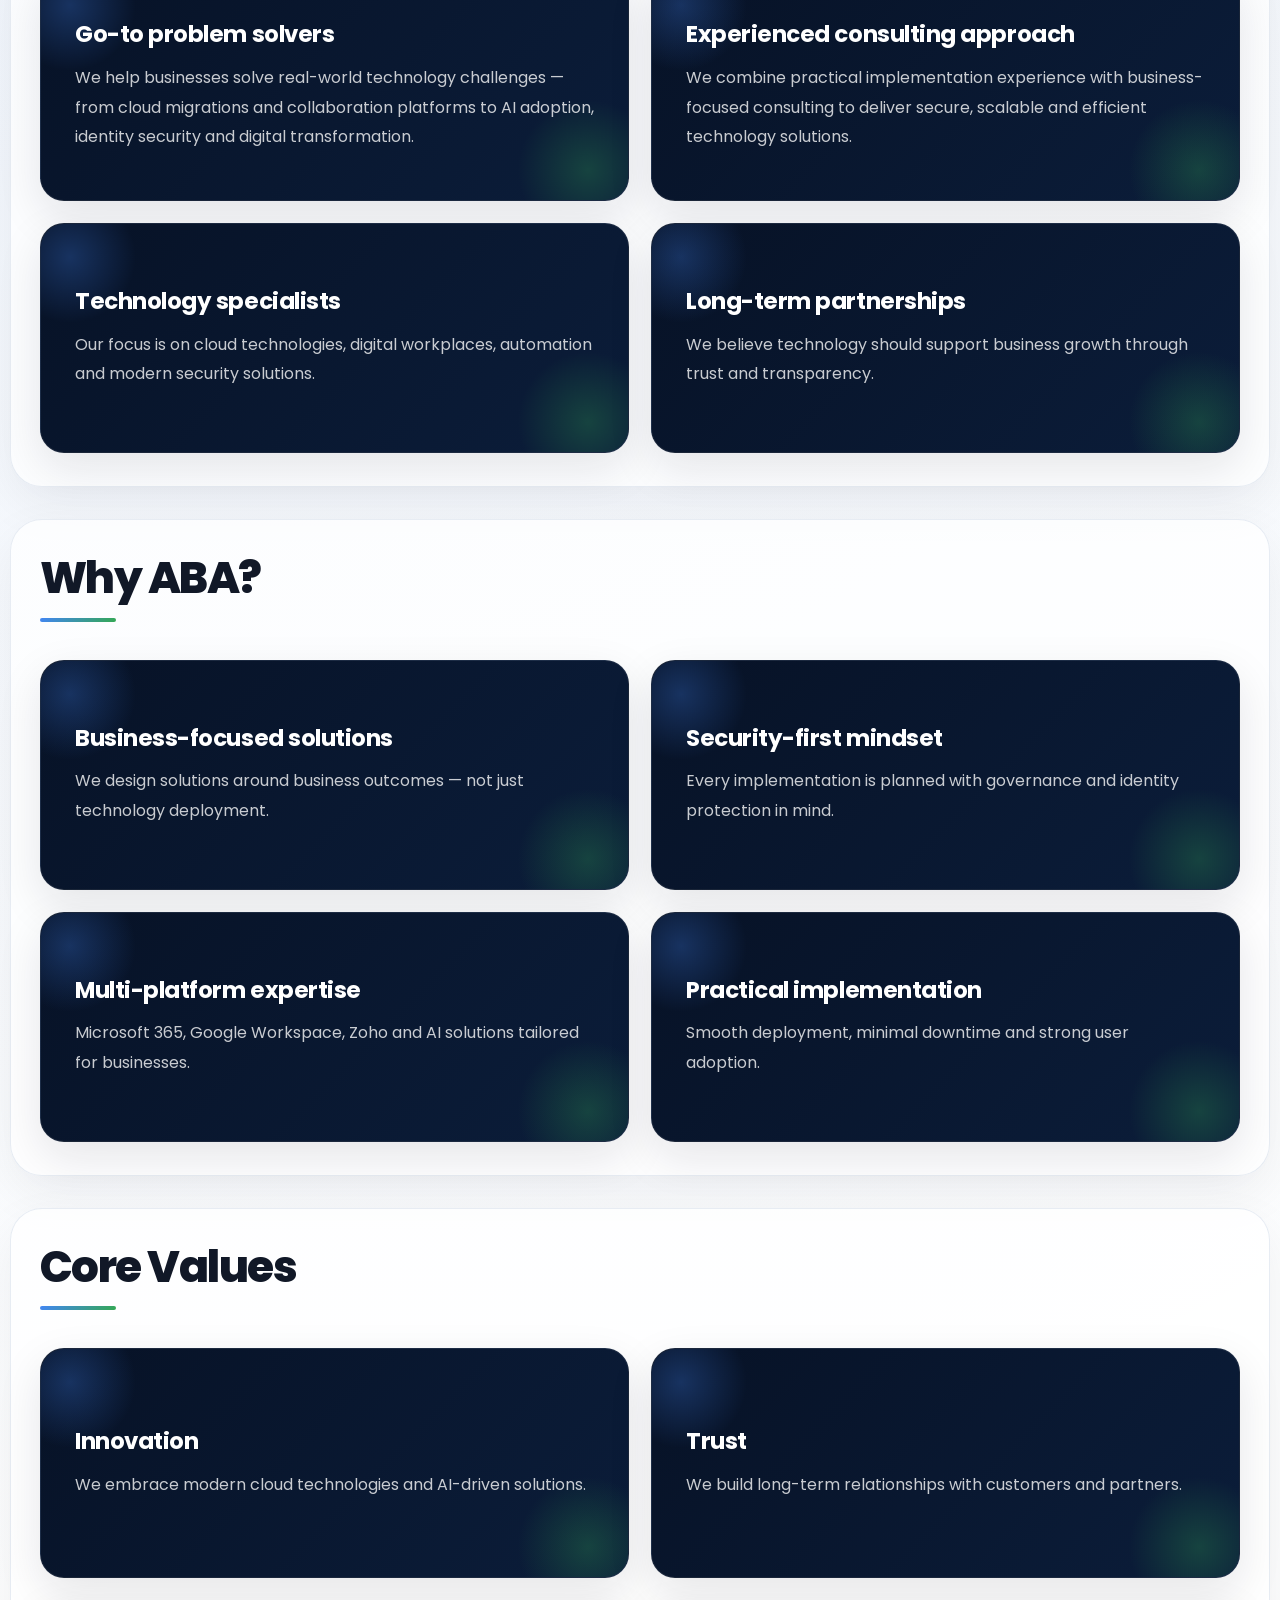
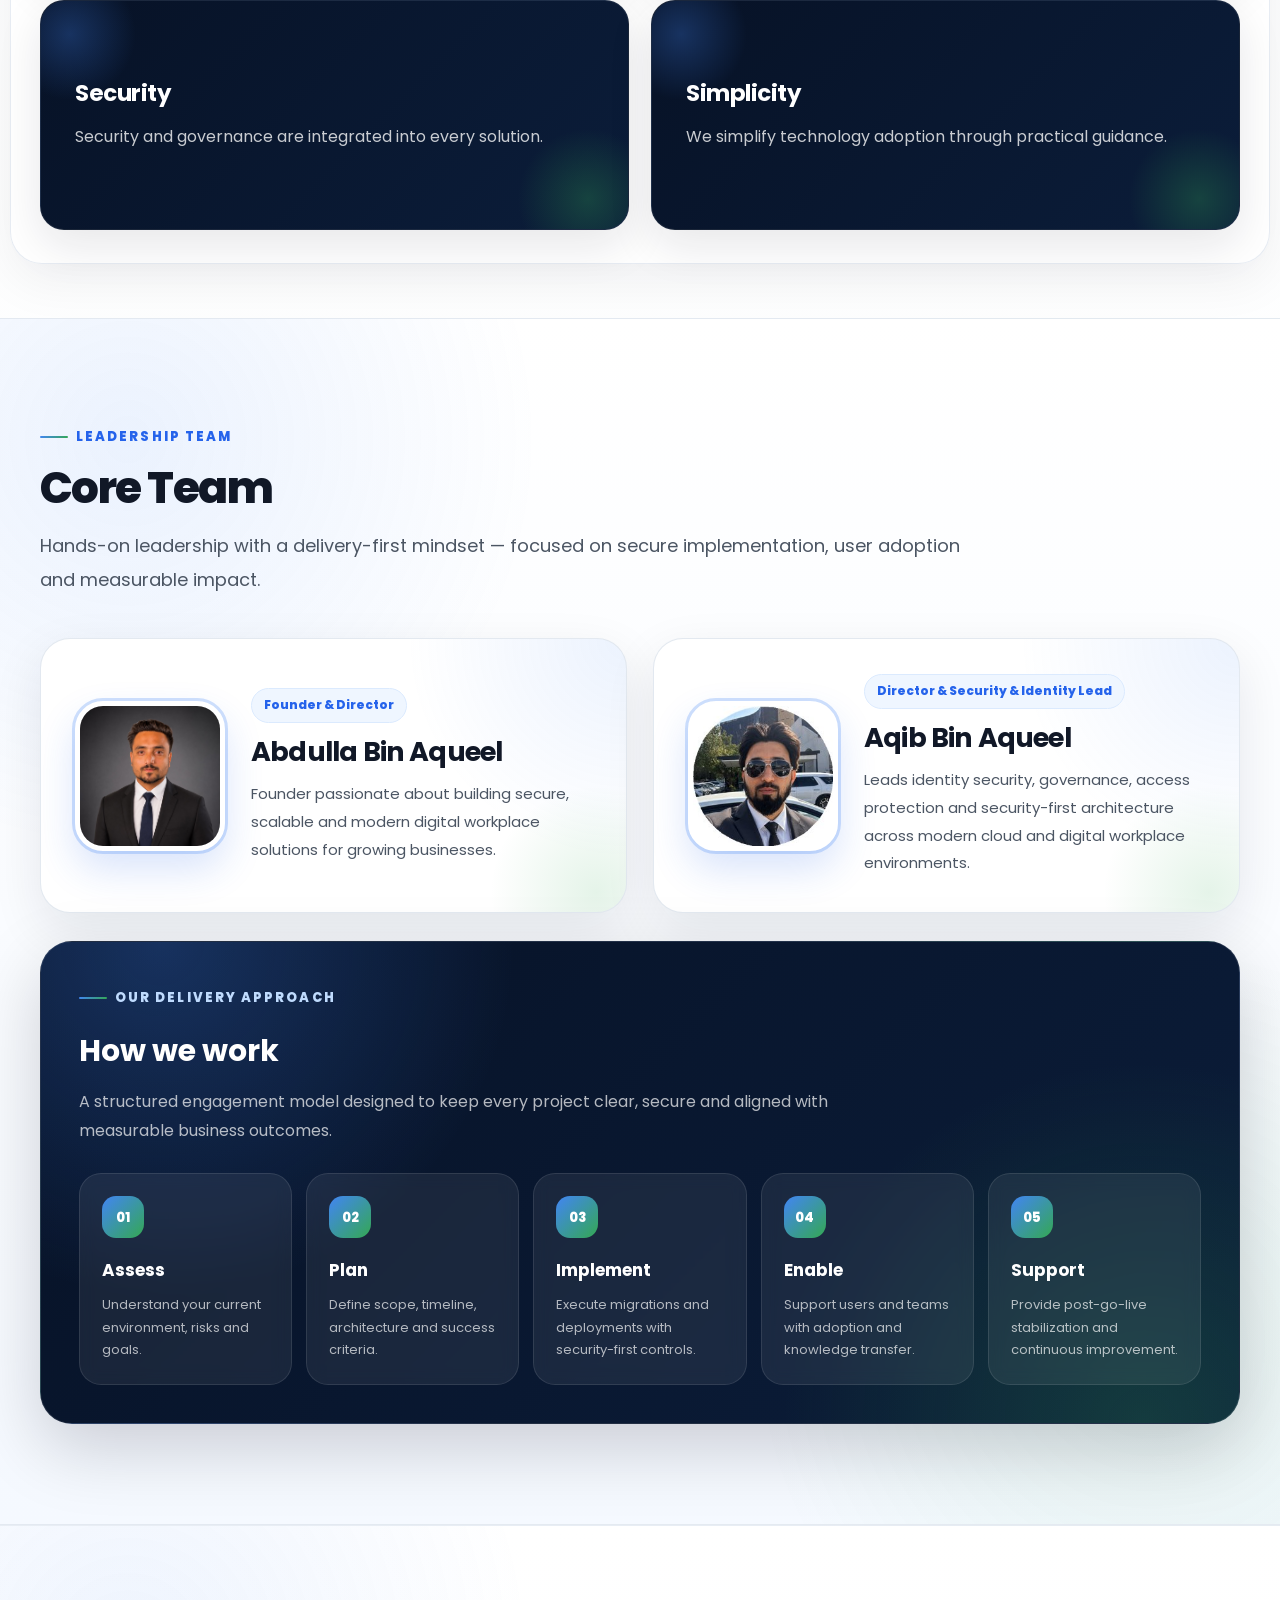
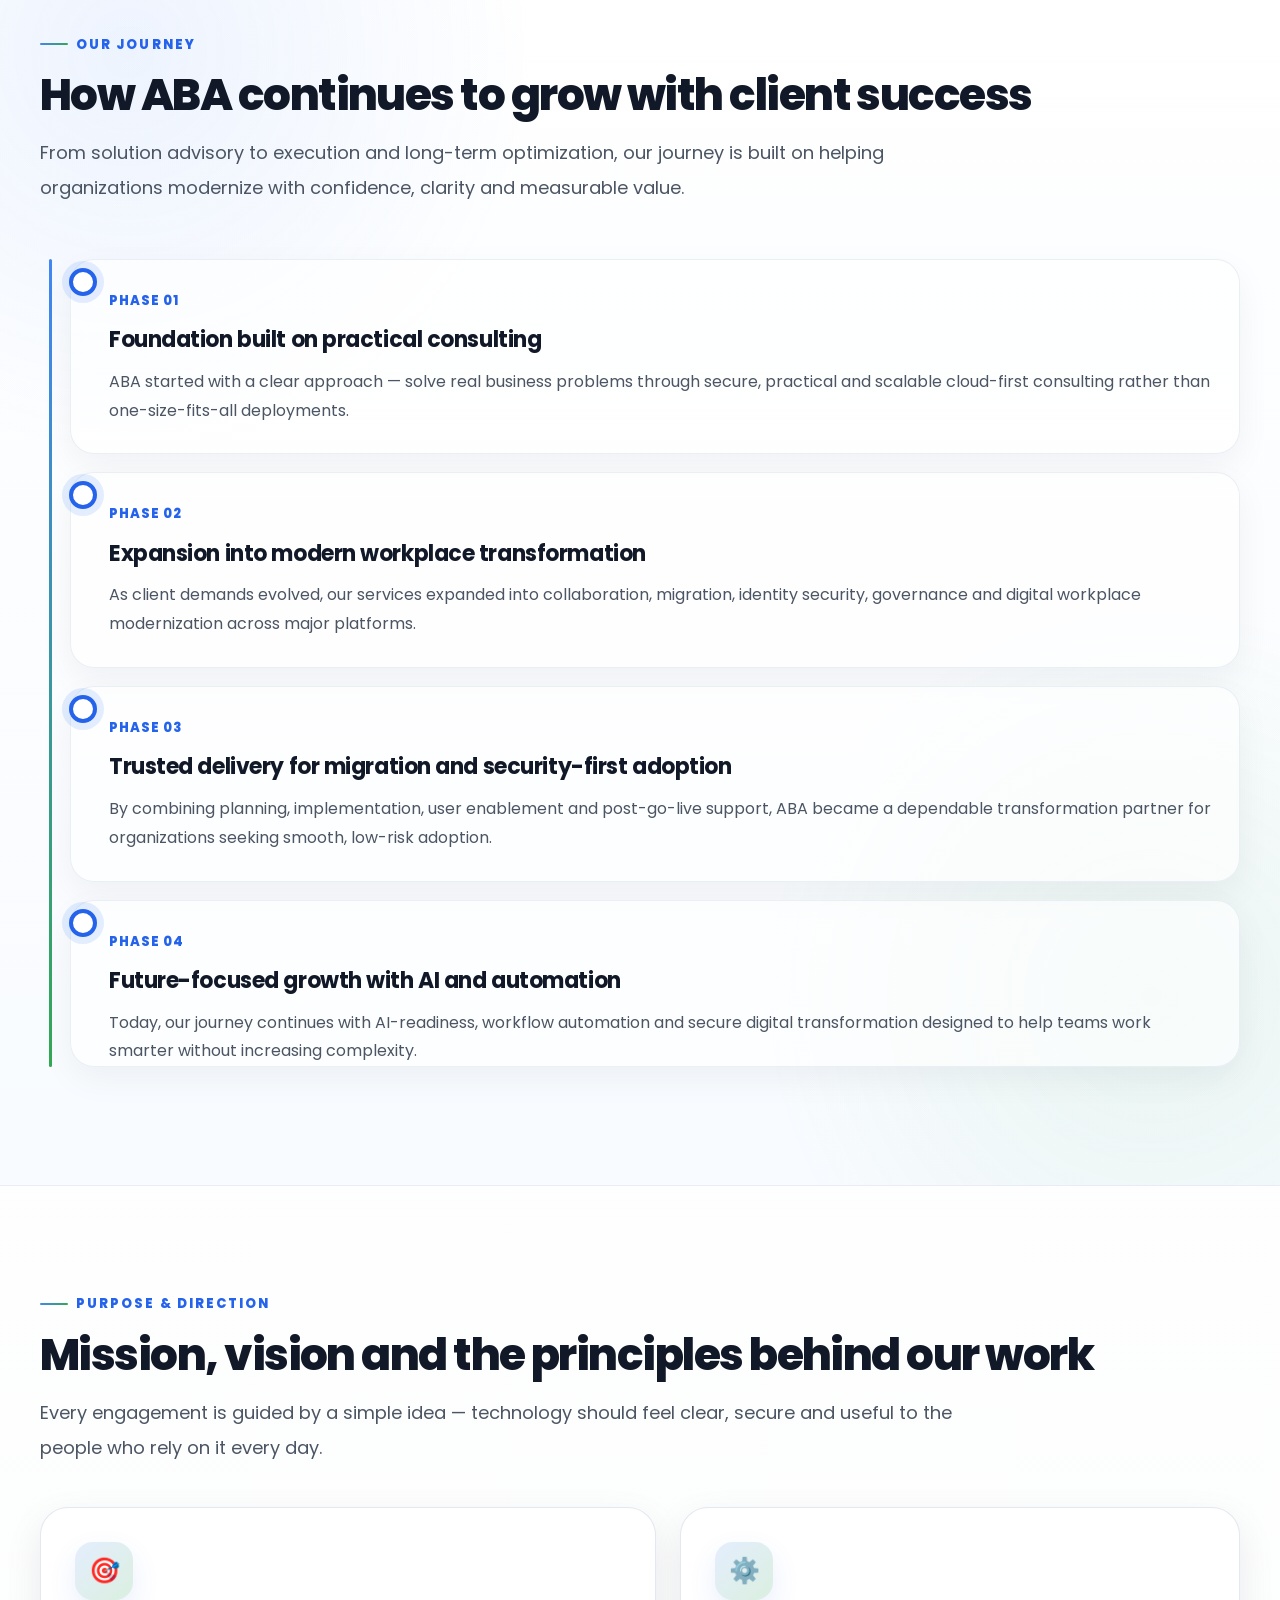
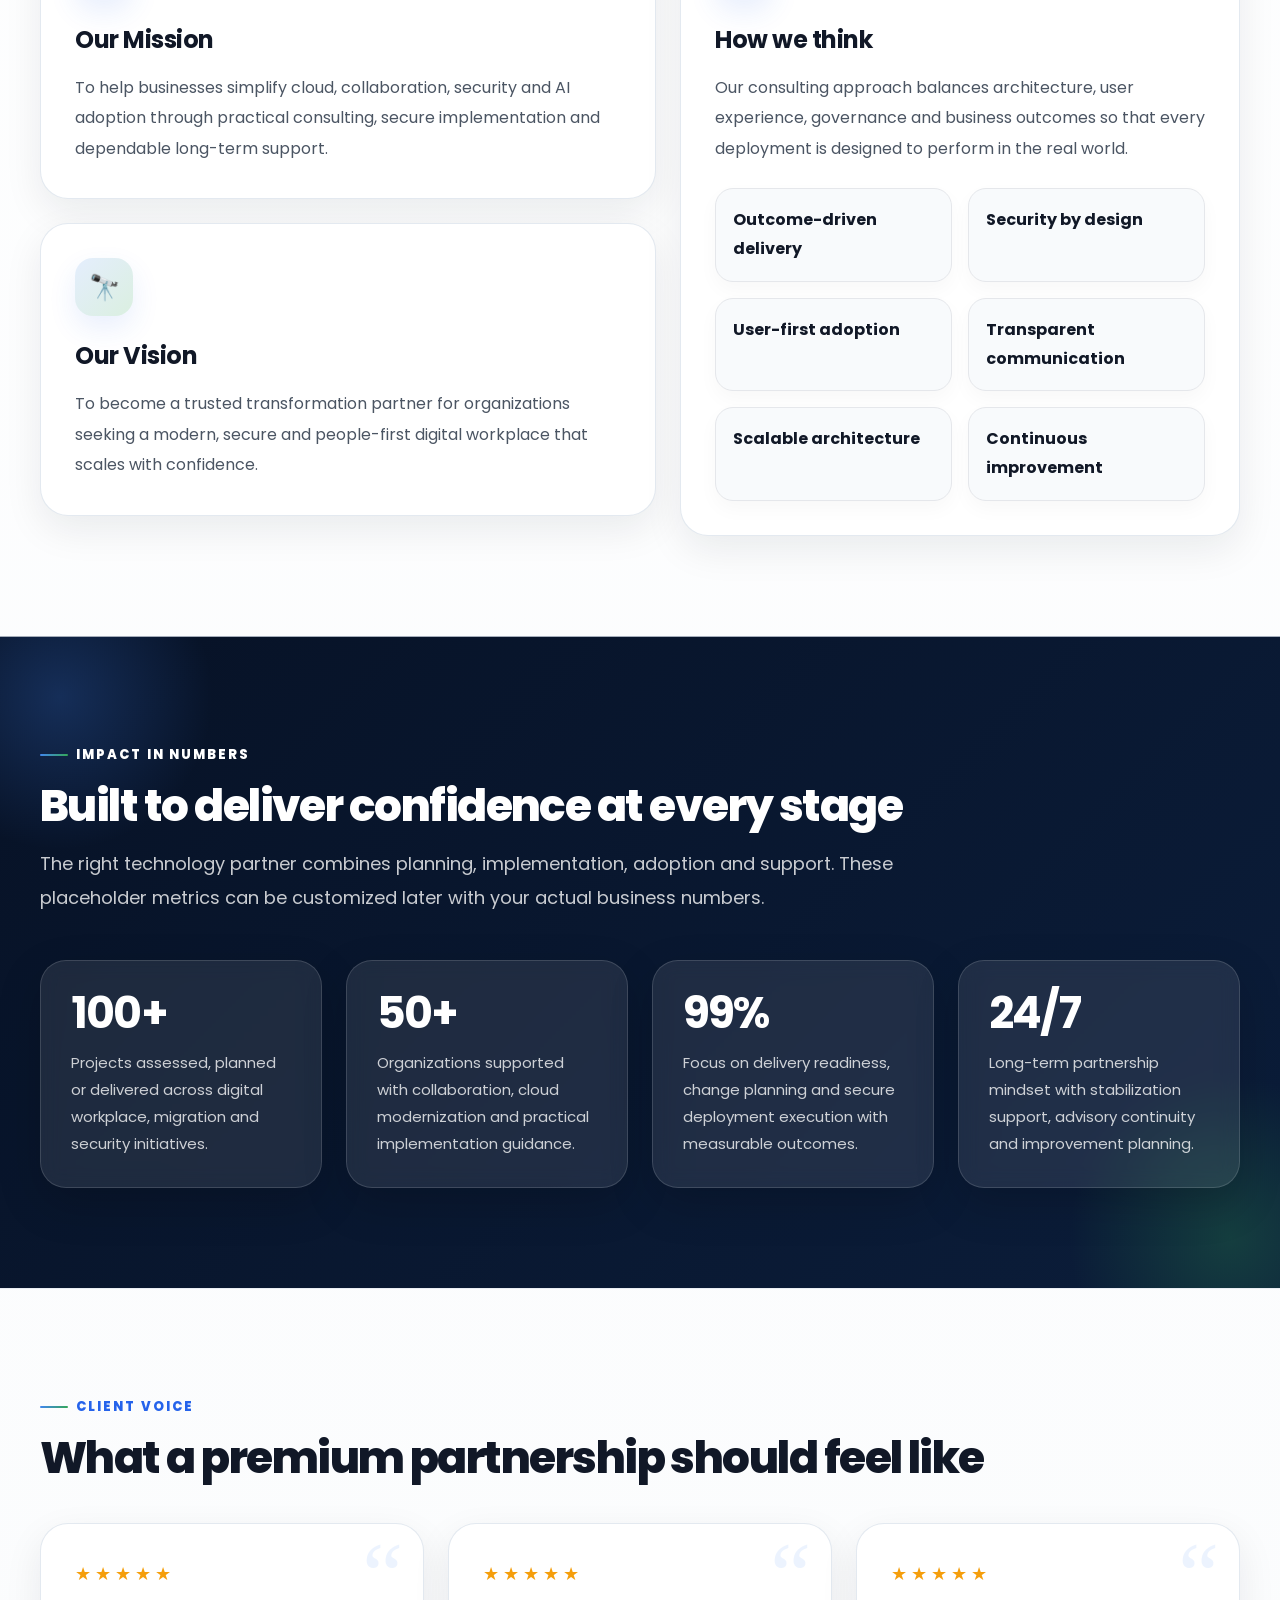
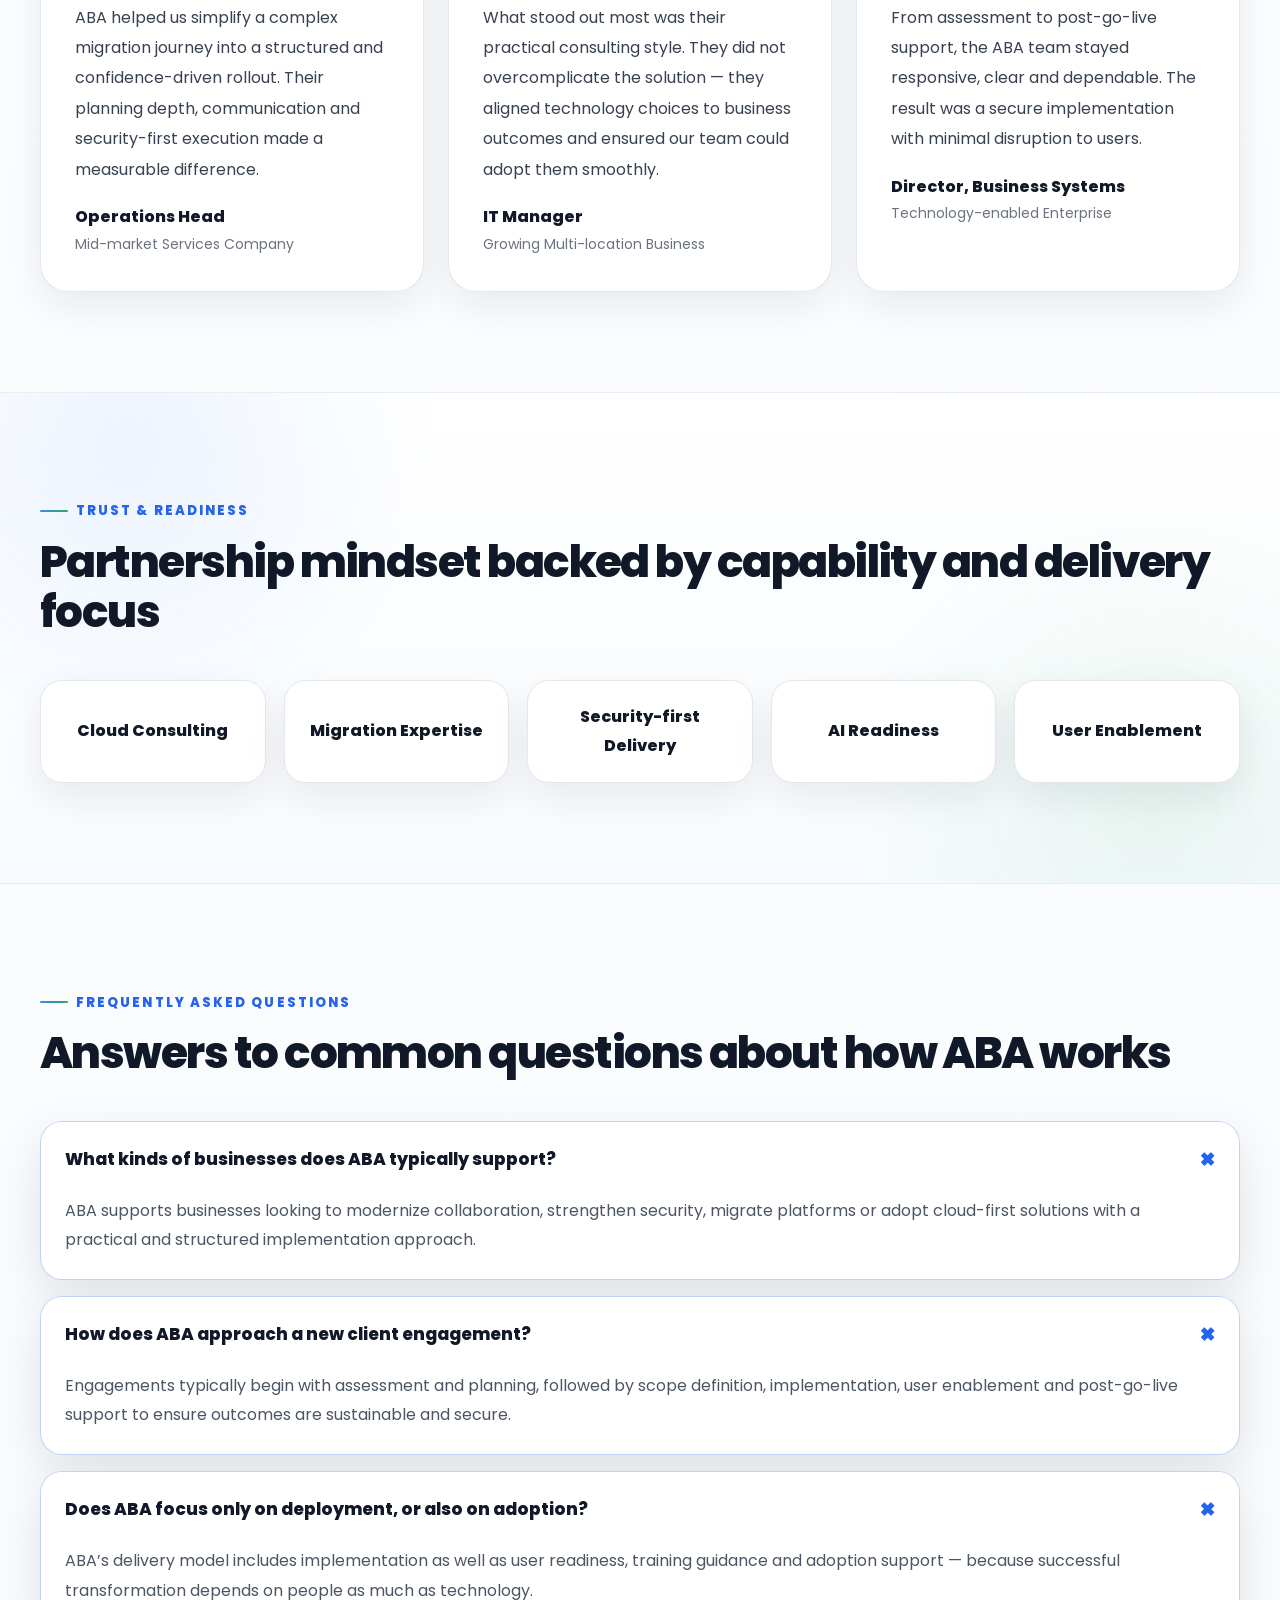
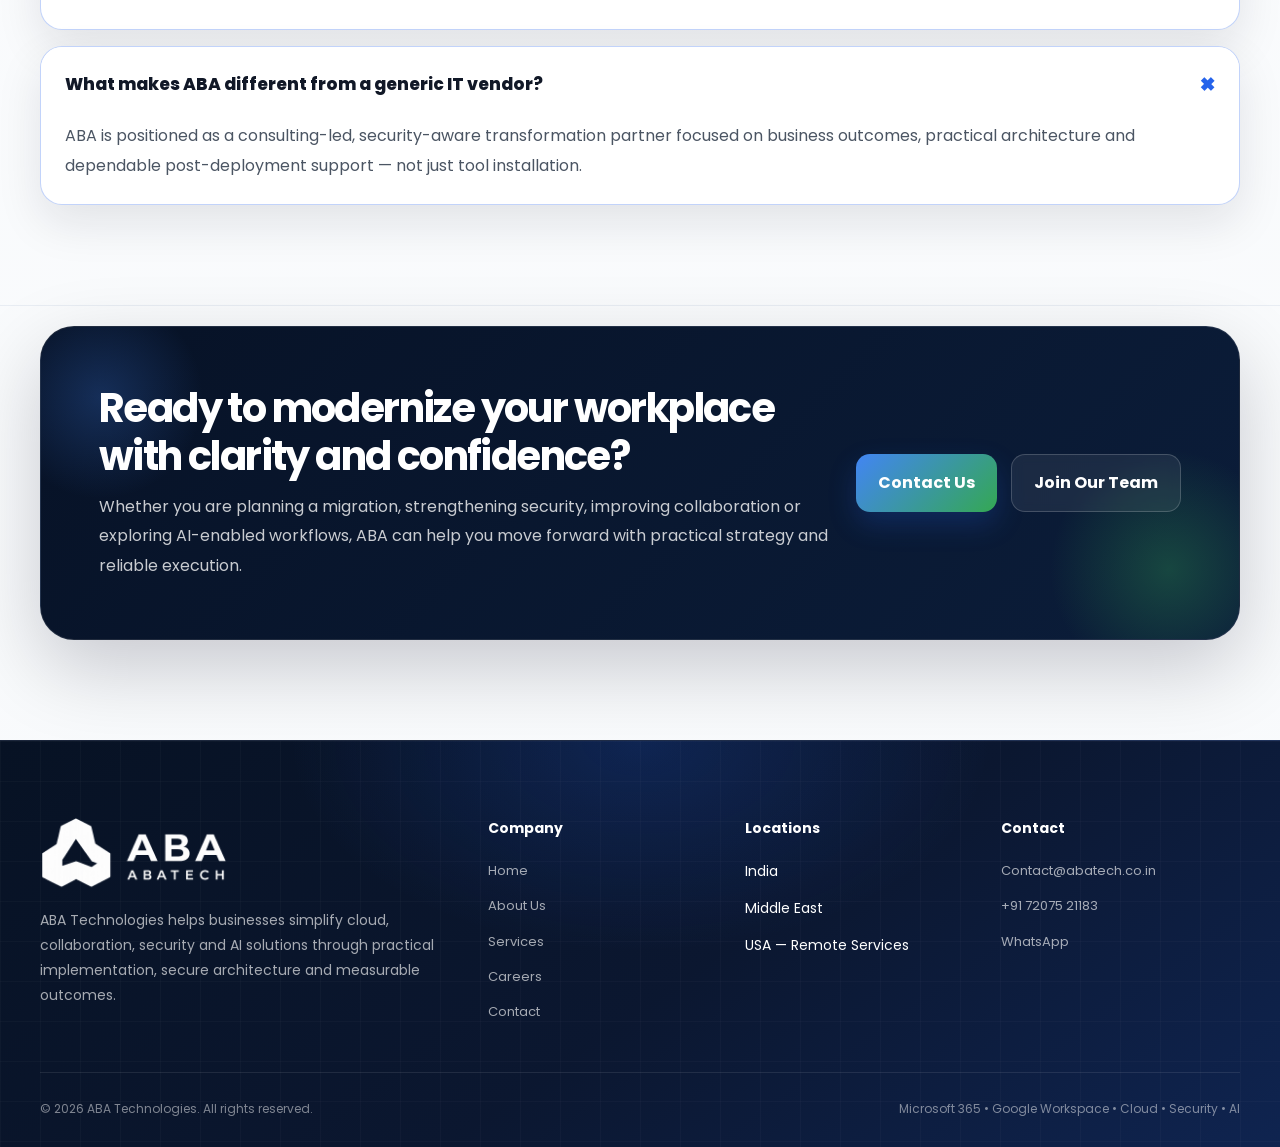
==== commit 005a25a1: "Update about.html" ====
--- a/about.html
+++ b/about.html
@@ -3105,10 +3105,10 @@
 
     <div class="core-team-grid">
       <article class="core-profile-card reveal">
-        <img class="core-profile-img" src="profile.jpeg" alt="Abdulla Bin Aqueel, Founder and CEO of ABA Technologies" loading="lazy" decoding="async">
+        <img class="core-profile-img" src="profile.jpeg" alt="Abdulla Bin Aqueel, Founder and Director of ABA Technologies" loading="lazy" decoding="async">
 
         <div class="core-profile-content">
-          <span class="core-role">Founder &amp; CEO</span>
+          <span class="core-role">Founder &amp; Director</span>
           <h3>Abdulla Bin Aqueel</h3>
           <p>
             Founder passionate about building secure, scalable and modern digital workplace solutions for growing businesses.
@@ -3492,7 +3492,7 @@
         <h4>Contact</h4>
 
         <div class="footer-links">
-          <a href="mailto:abdulla@abatech.co.in">abdulla@abatech.co.in</a>
+          <a href="mailto:abdulla@abatech.co.in">Contact@abatech.co.in</a>
           <a href="tel:+917207521183">+91 72075 21183</a>
           <a href="https://wa.me/917207521183" target="_blank" rel="noopener noreferrer">WhatsApp</a>
         </div>
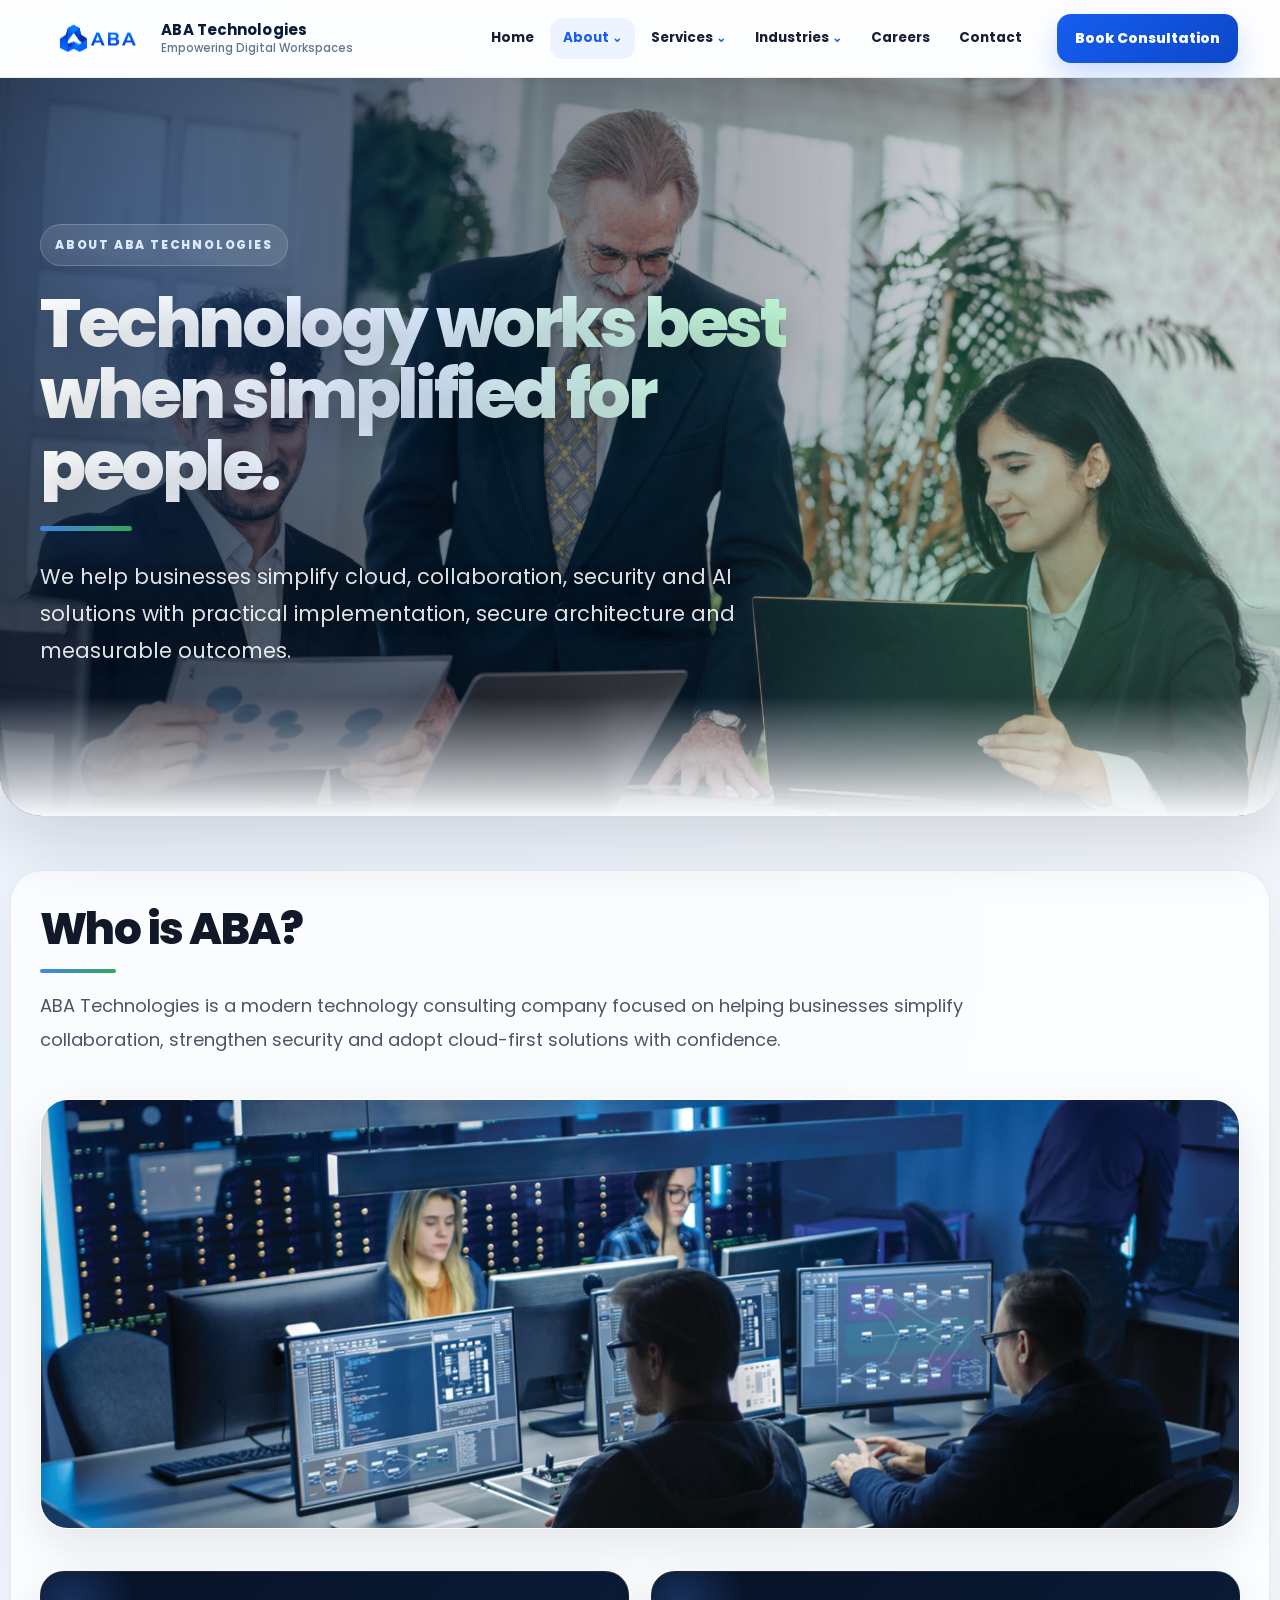
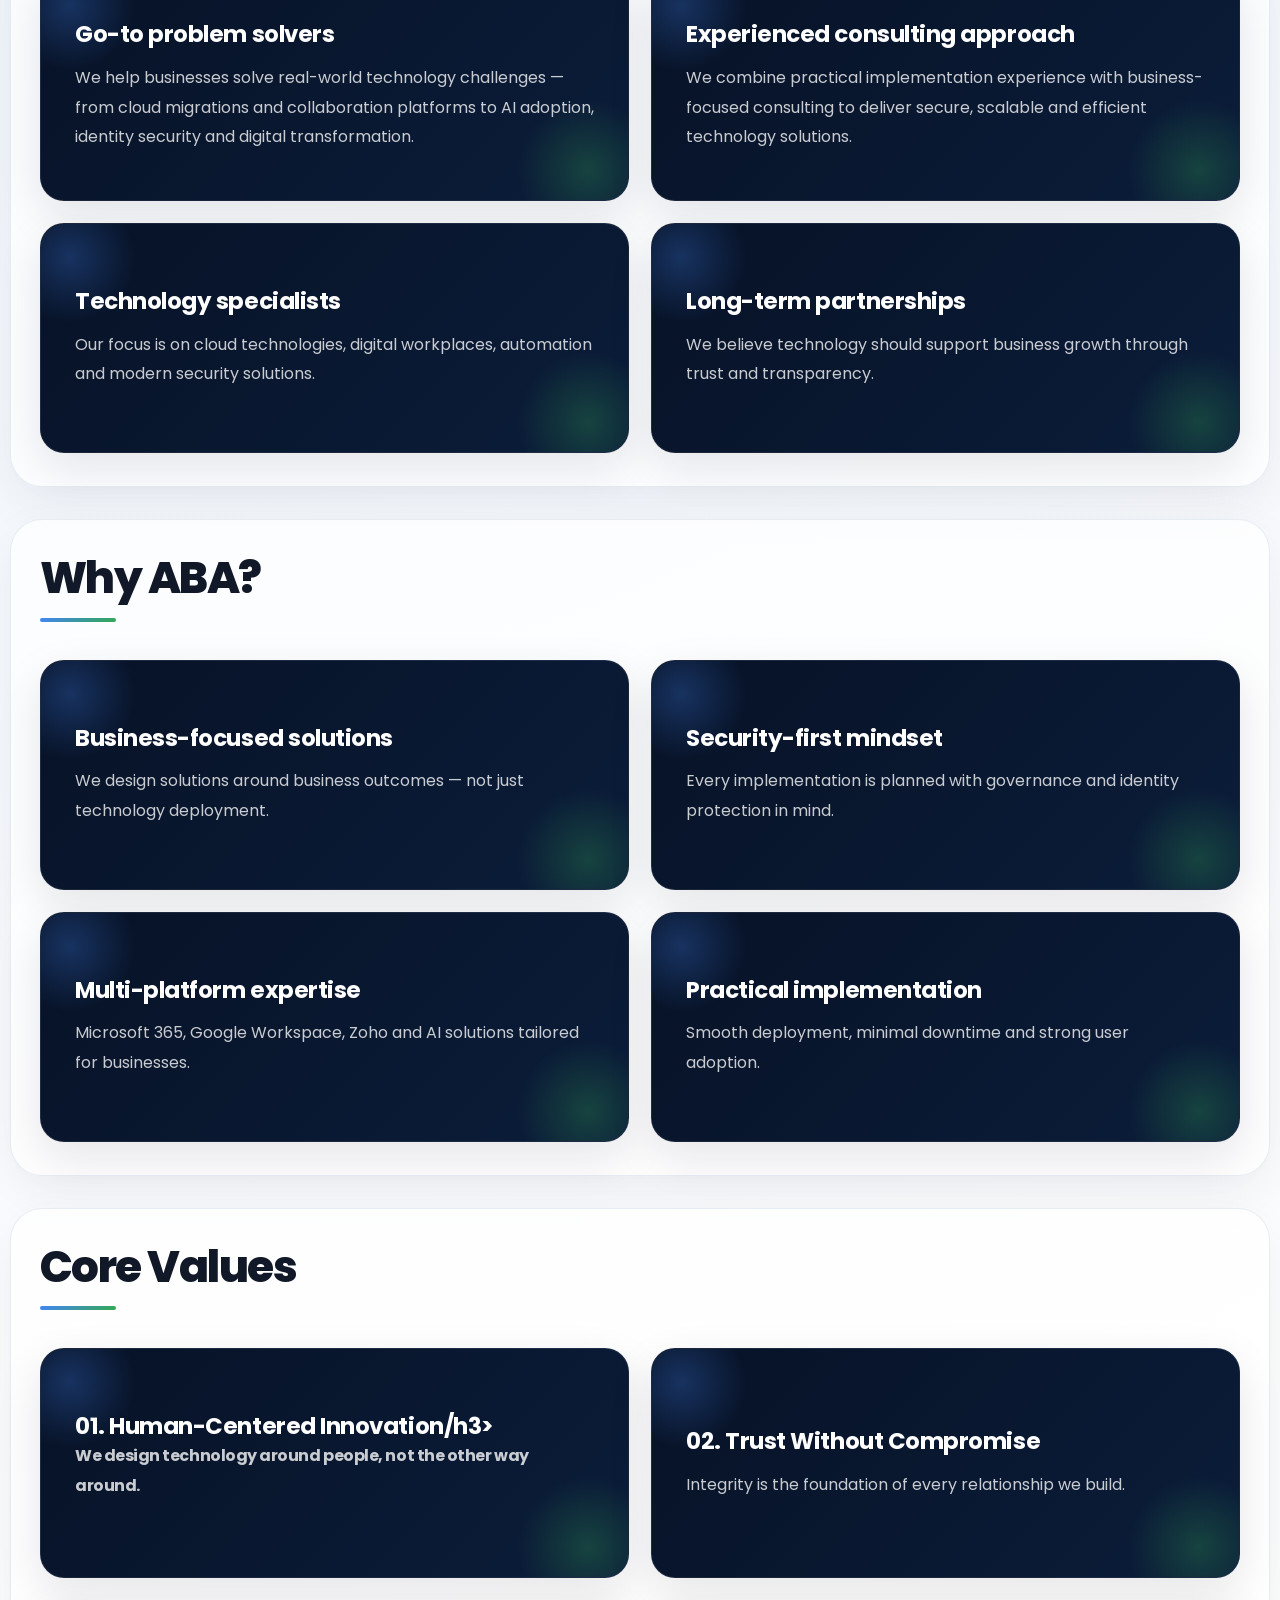
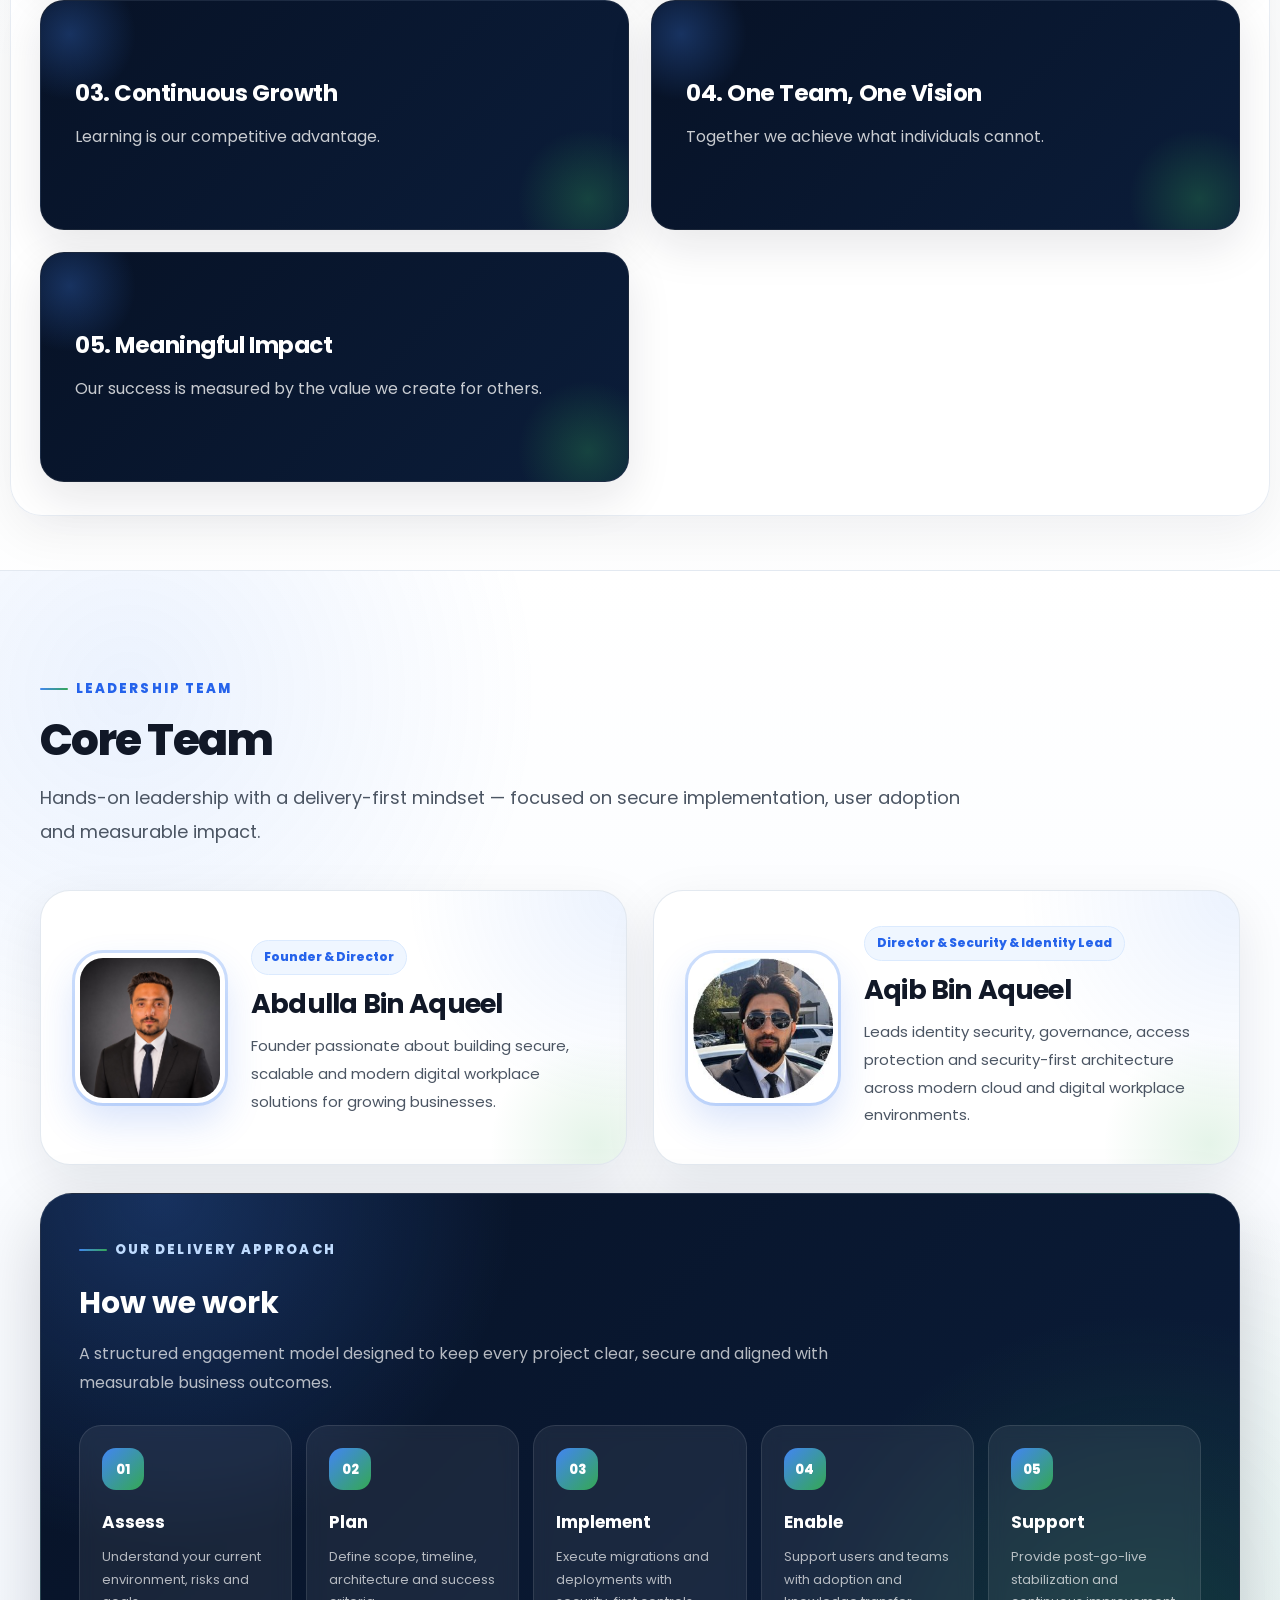
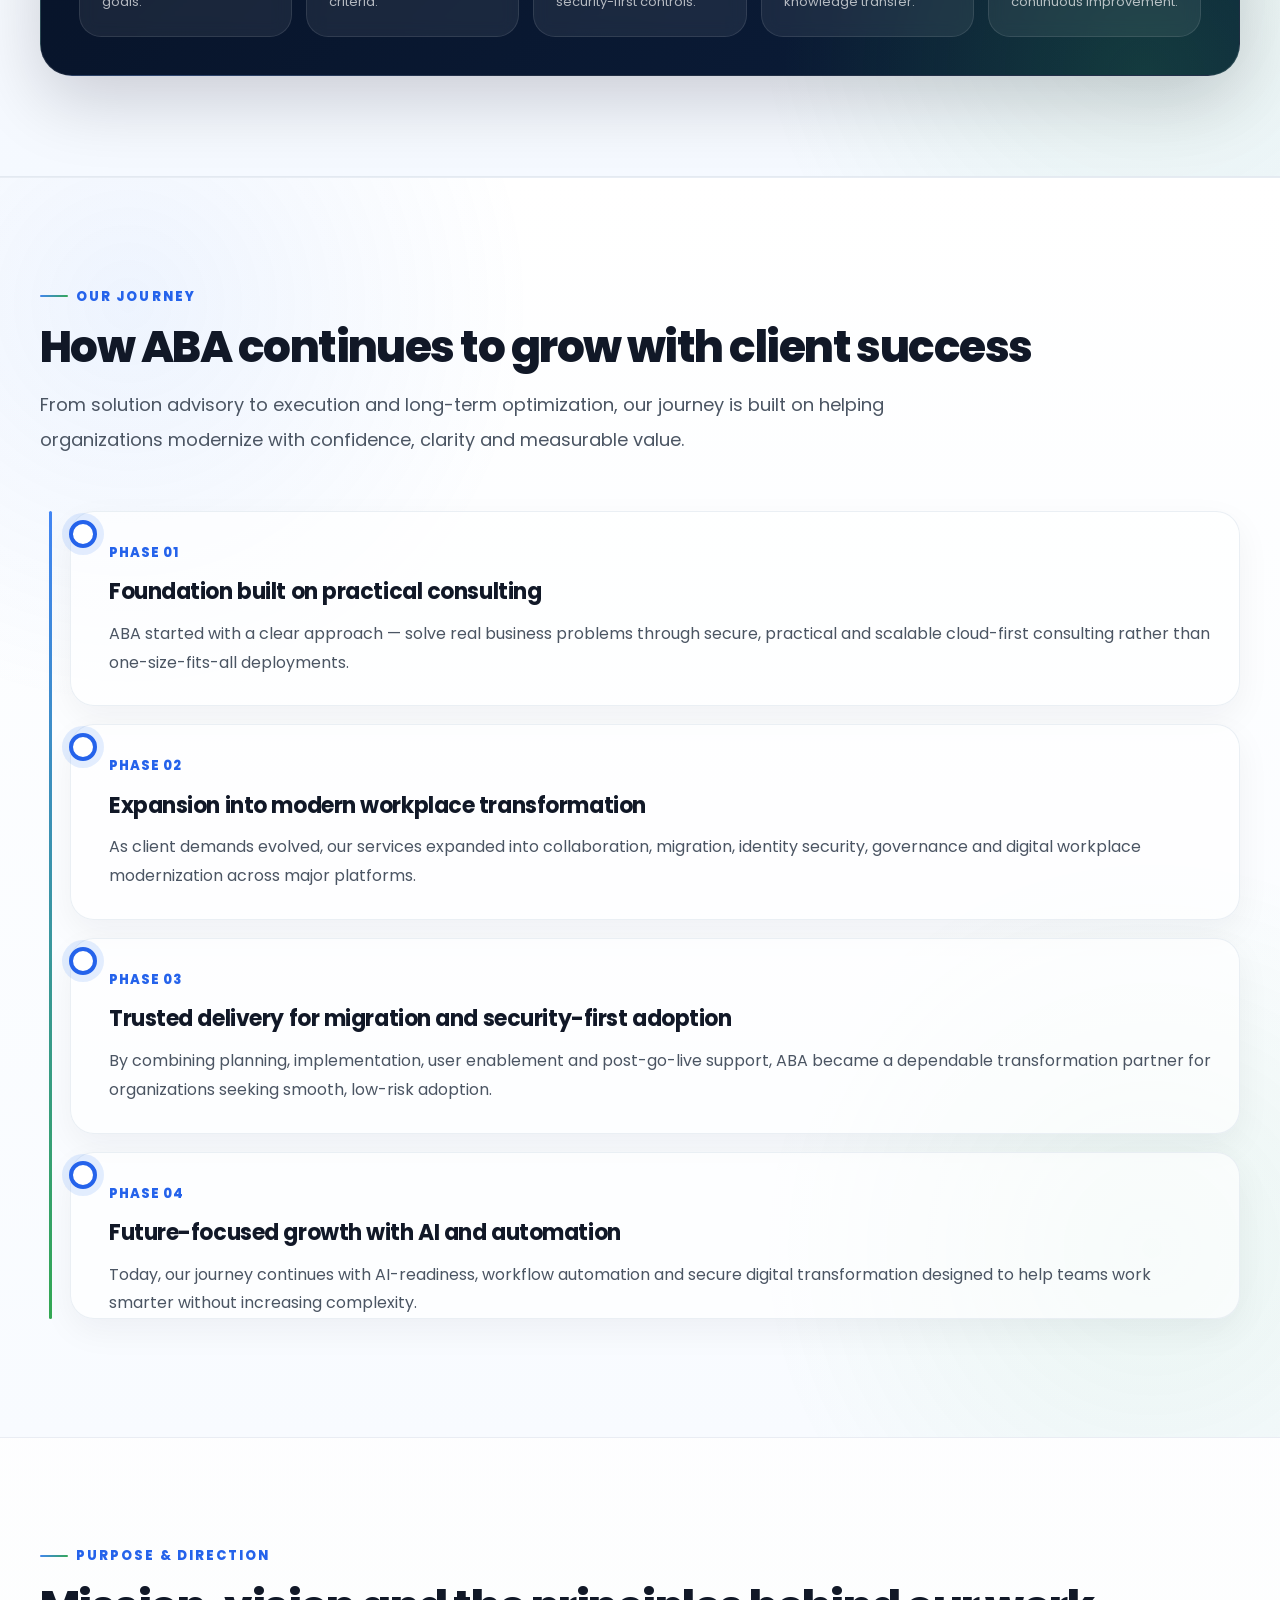
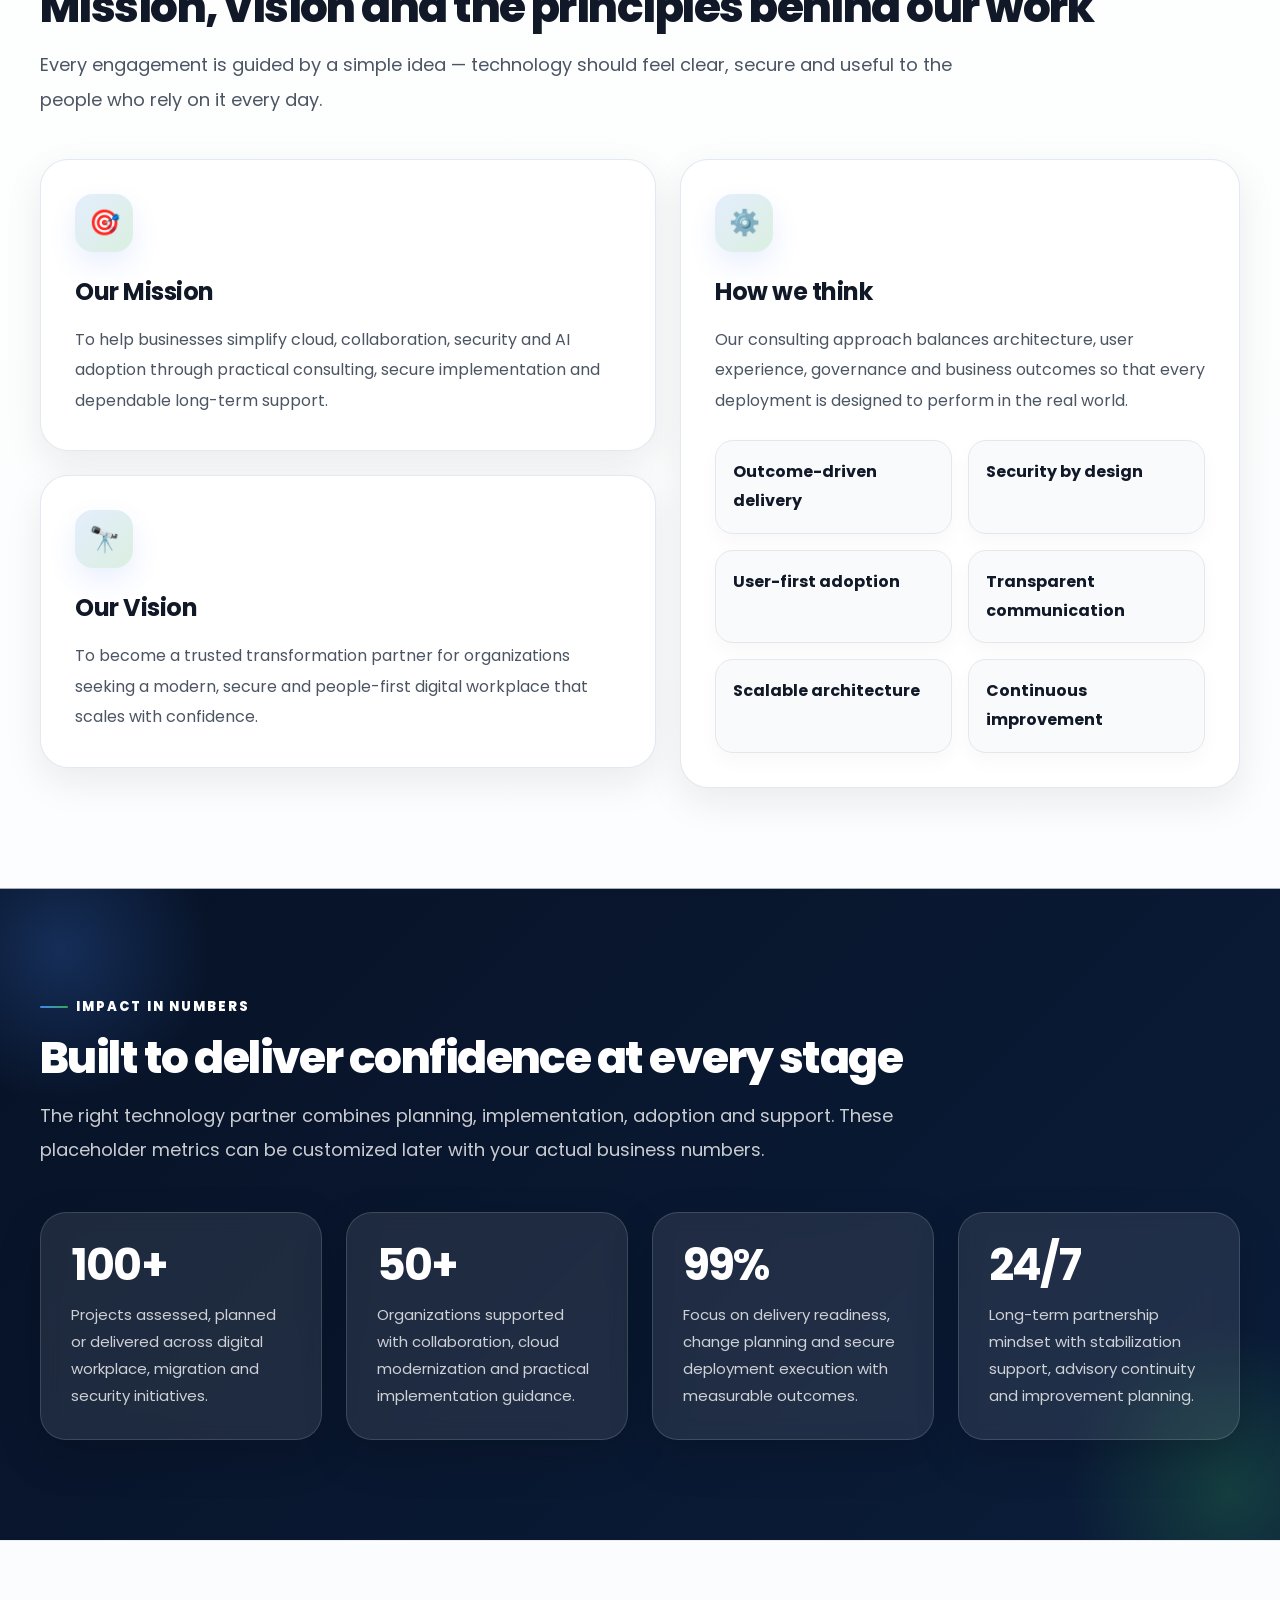
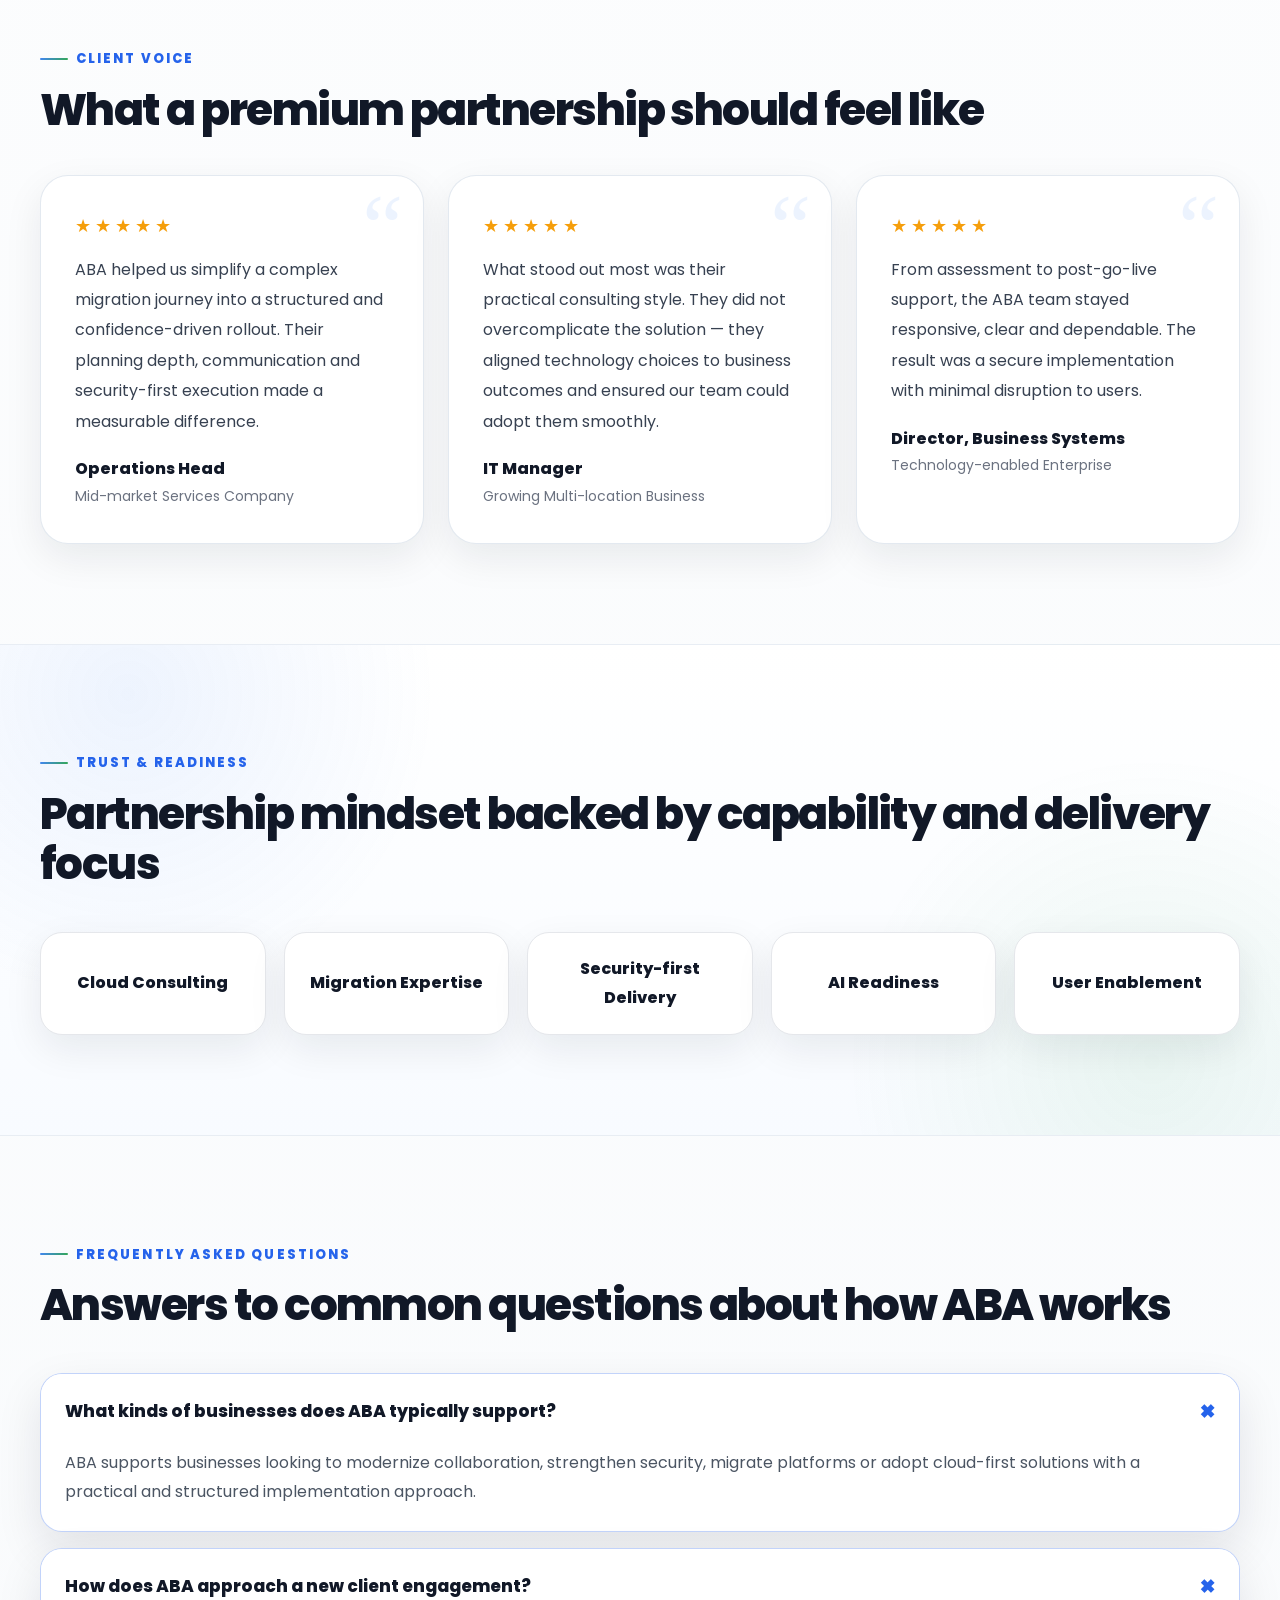
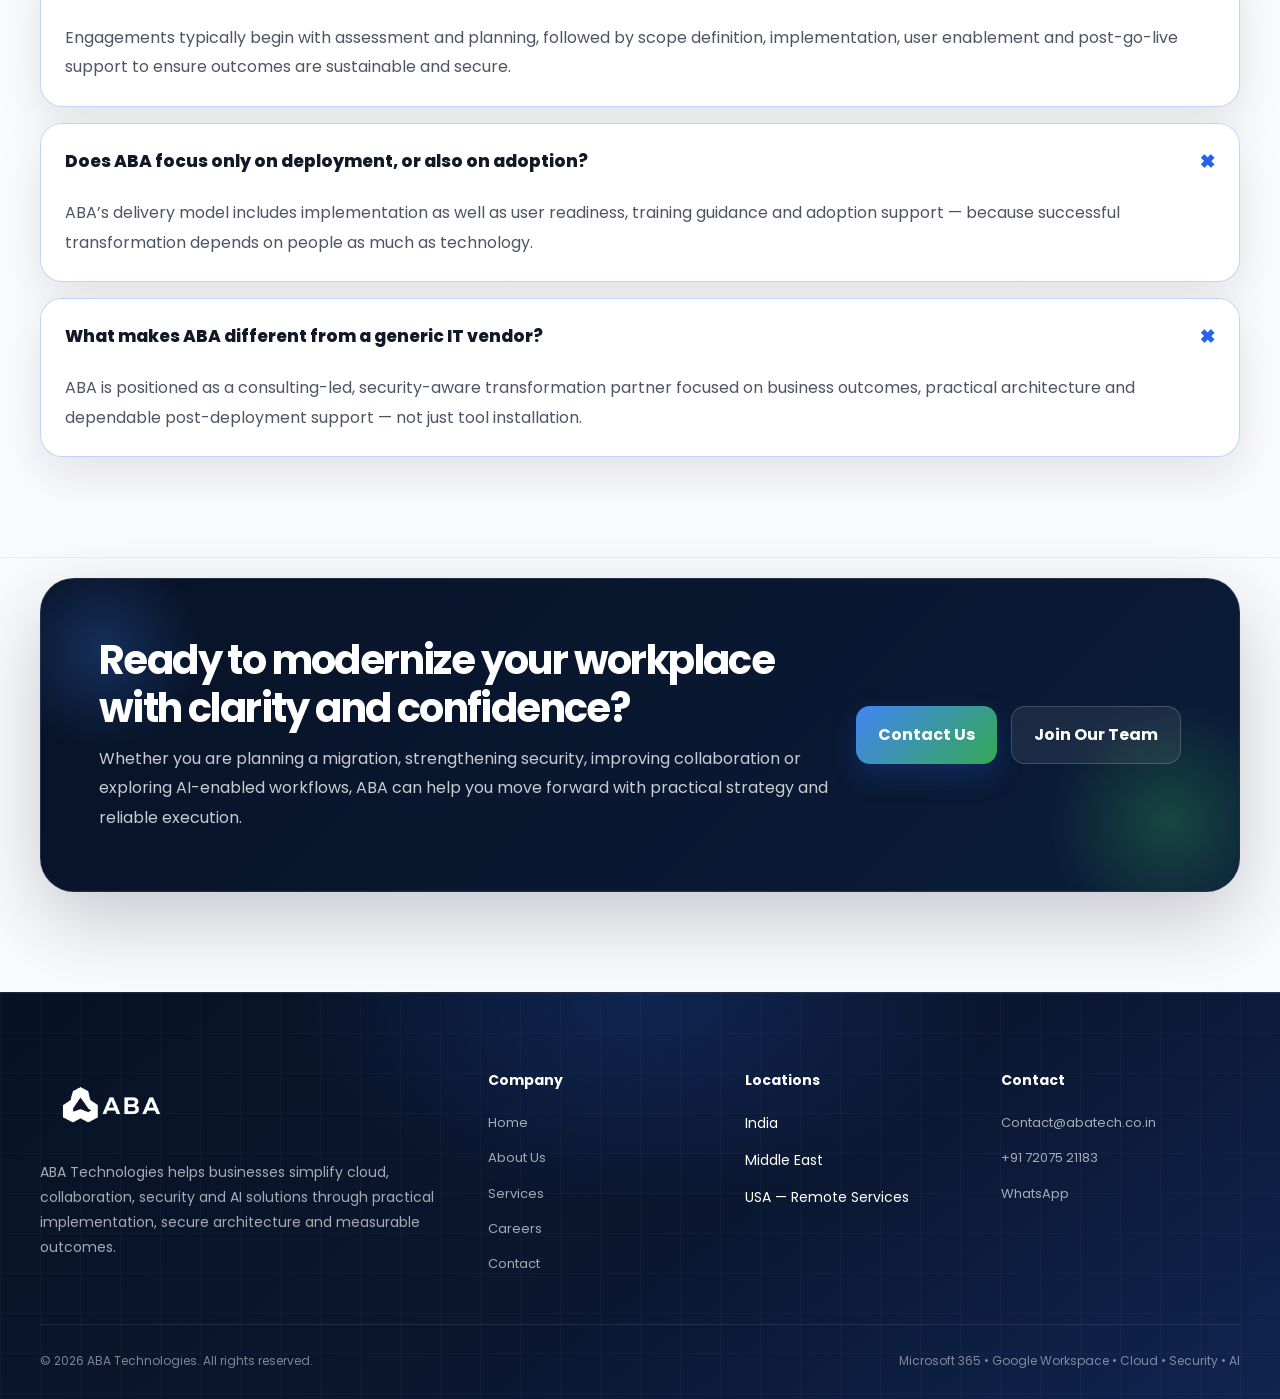
==== commit b8aa61ad: "Update about.html" ====
--- a/about.html
+++ b/about.html
@@ -3062,30 +3062,37 @@
 
     <div class="grid">
       <div class="card">
-        <h3>Innovation</h3>
+        <h3>01. Human-Centered Innovation/h3>
         <p>
-          We embrace modern cloud technologies and AI-driven solutions.
+          We design technology around people, not the other way around.
         </p>
       </div>
 
       <div class="card">
-        <h3>Trust</h3>
+        <h3>02. Trust Without Compromise</h3>
         <p>
-          We build long-term relationships with customers and partners.
+          Integrity is the foundation of every relationship we build.
         </p>
       </div>
 
       <div class="card">
-        <h3>Security</h3>
+        <h3>03. Continuous Growth</h3>
         <p>
-          Security and governance are integrated into every solution.
+          Learning is our competitive advantage.
         </p>
       </div>
 
       <div class="card">
-        <h3>Simplicity</h3>
+        <h3>04. One Team, One Vision</h3>
         <p>
-          We simplify technology adoption through practical guidance.
+          Together we achieve what individuals cannot.
+        </p>
+      </div>
+
+      <div class="card">
+        <h3>05. Meaningful Impact</h3>
+        <p>
+          Our success is measured by the value we create for others.
         </p>
       </div>
     </div>
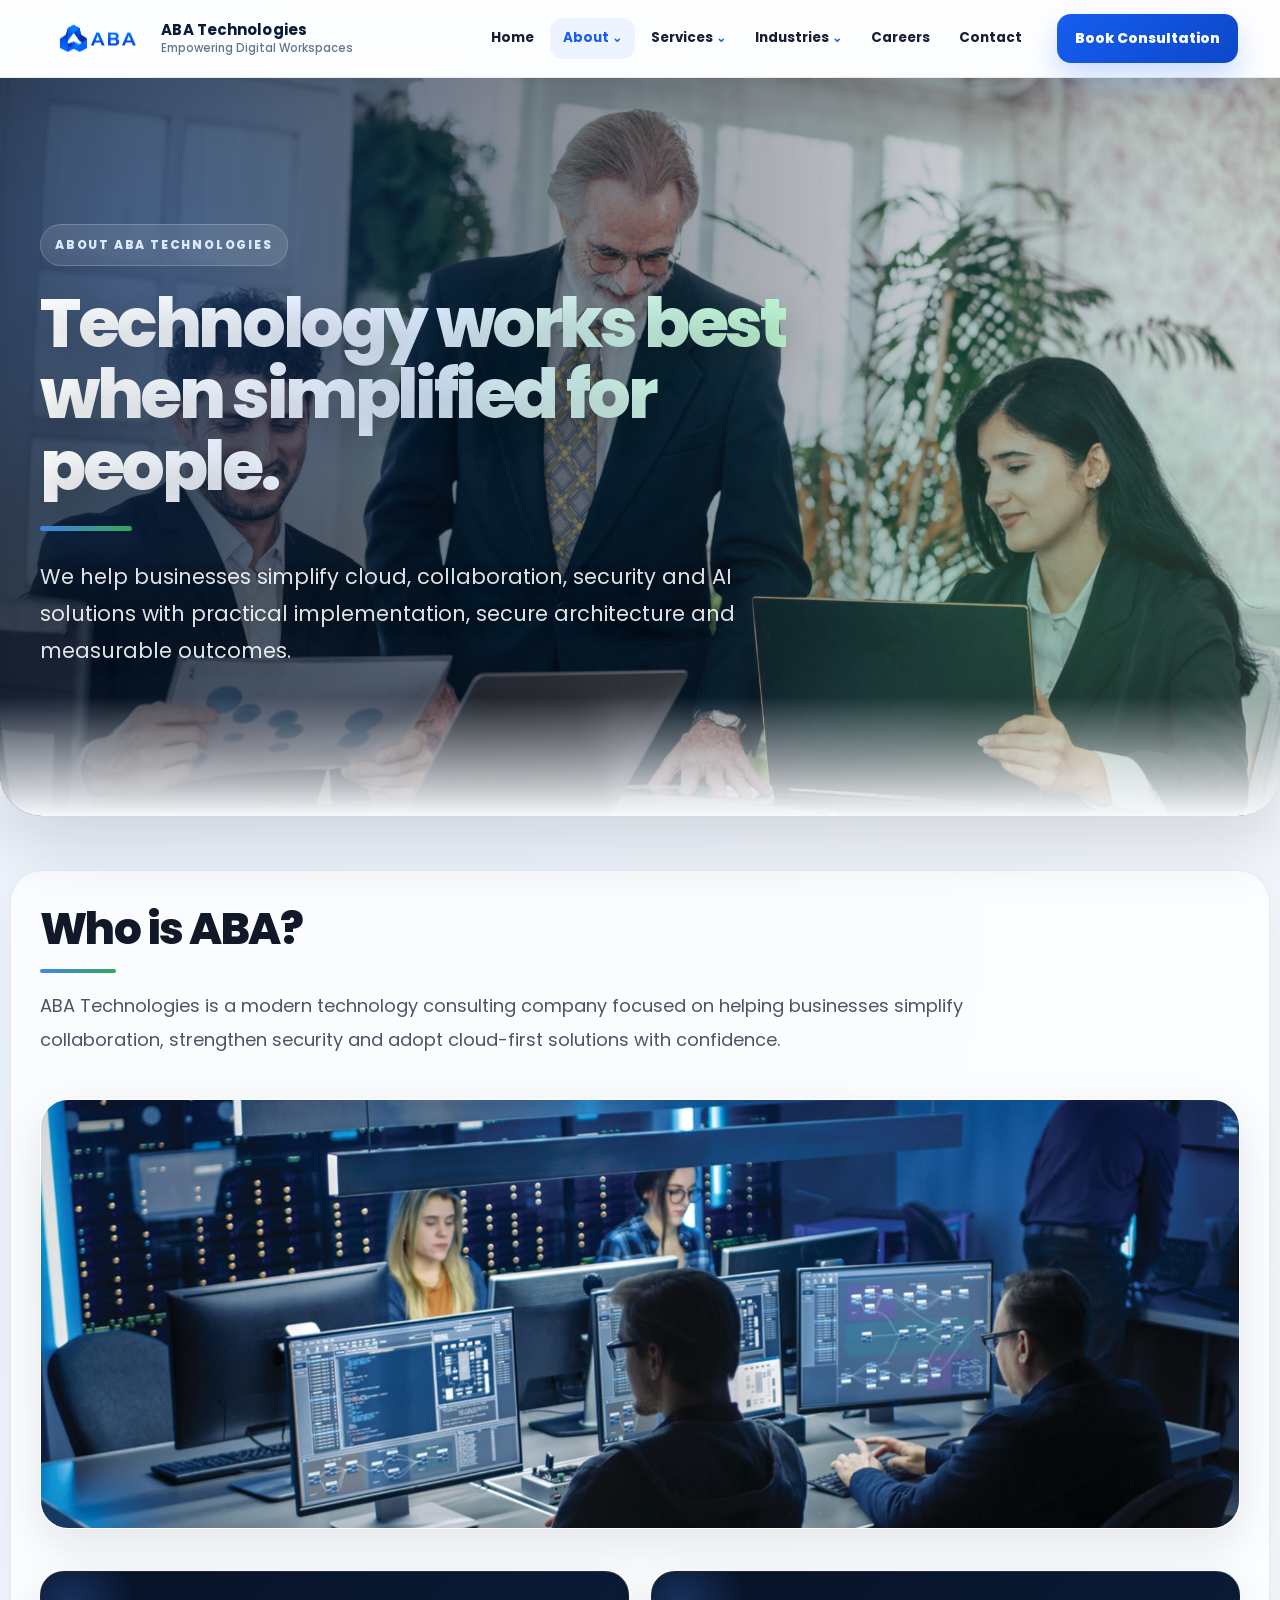
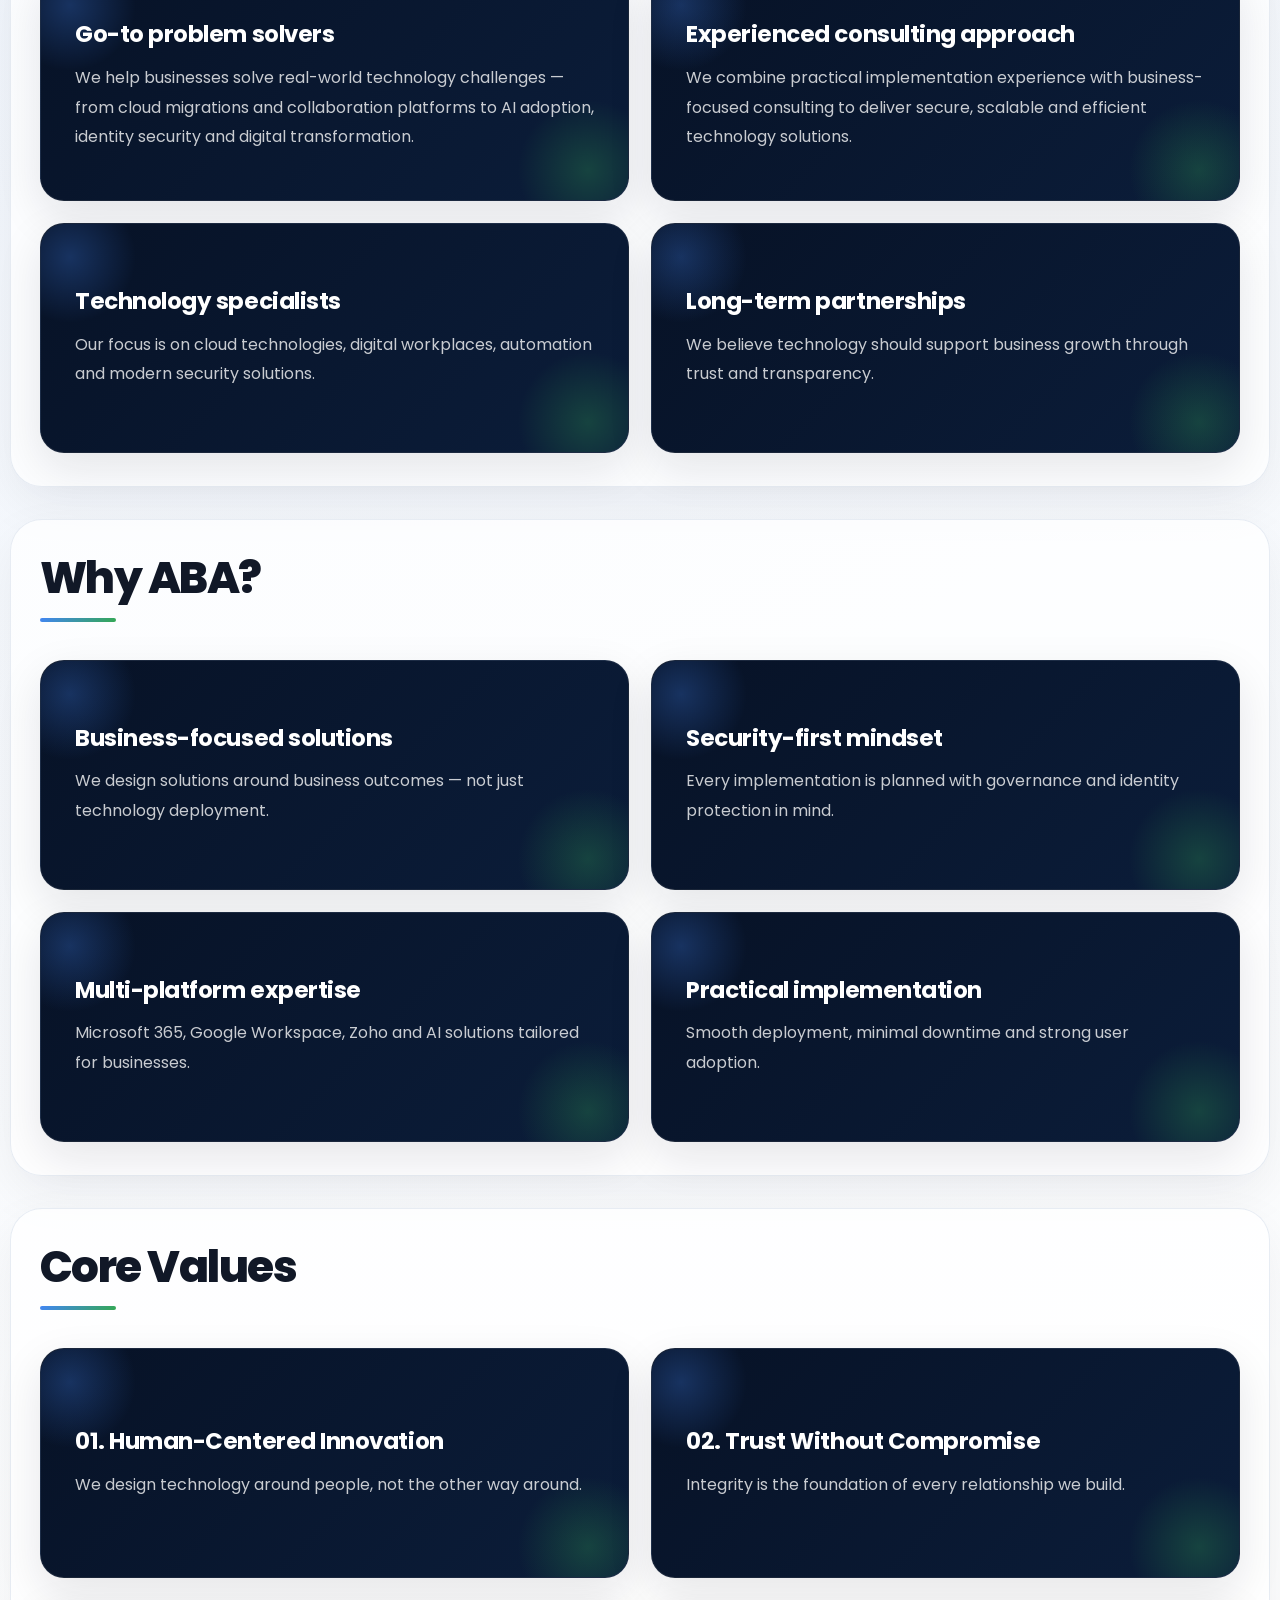
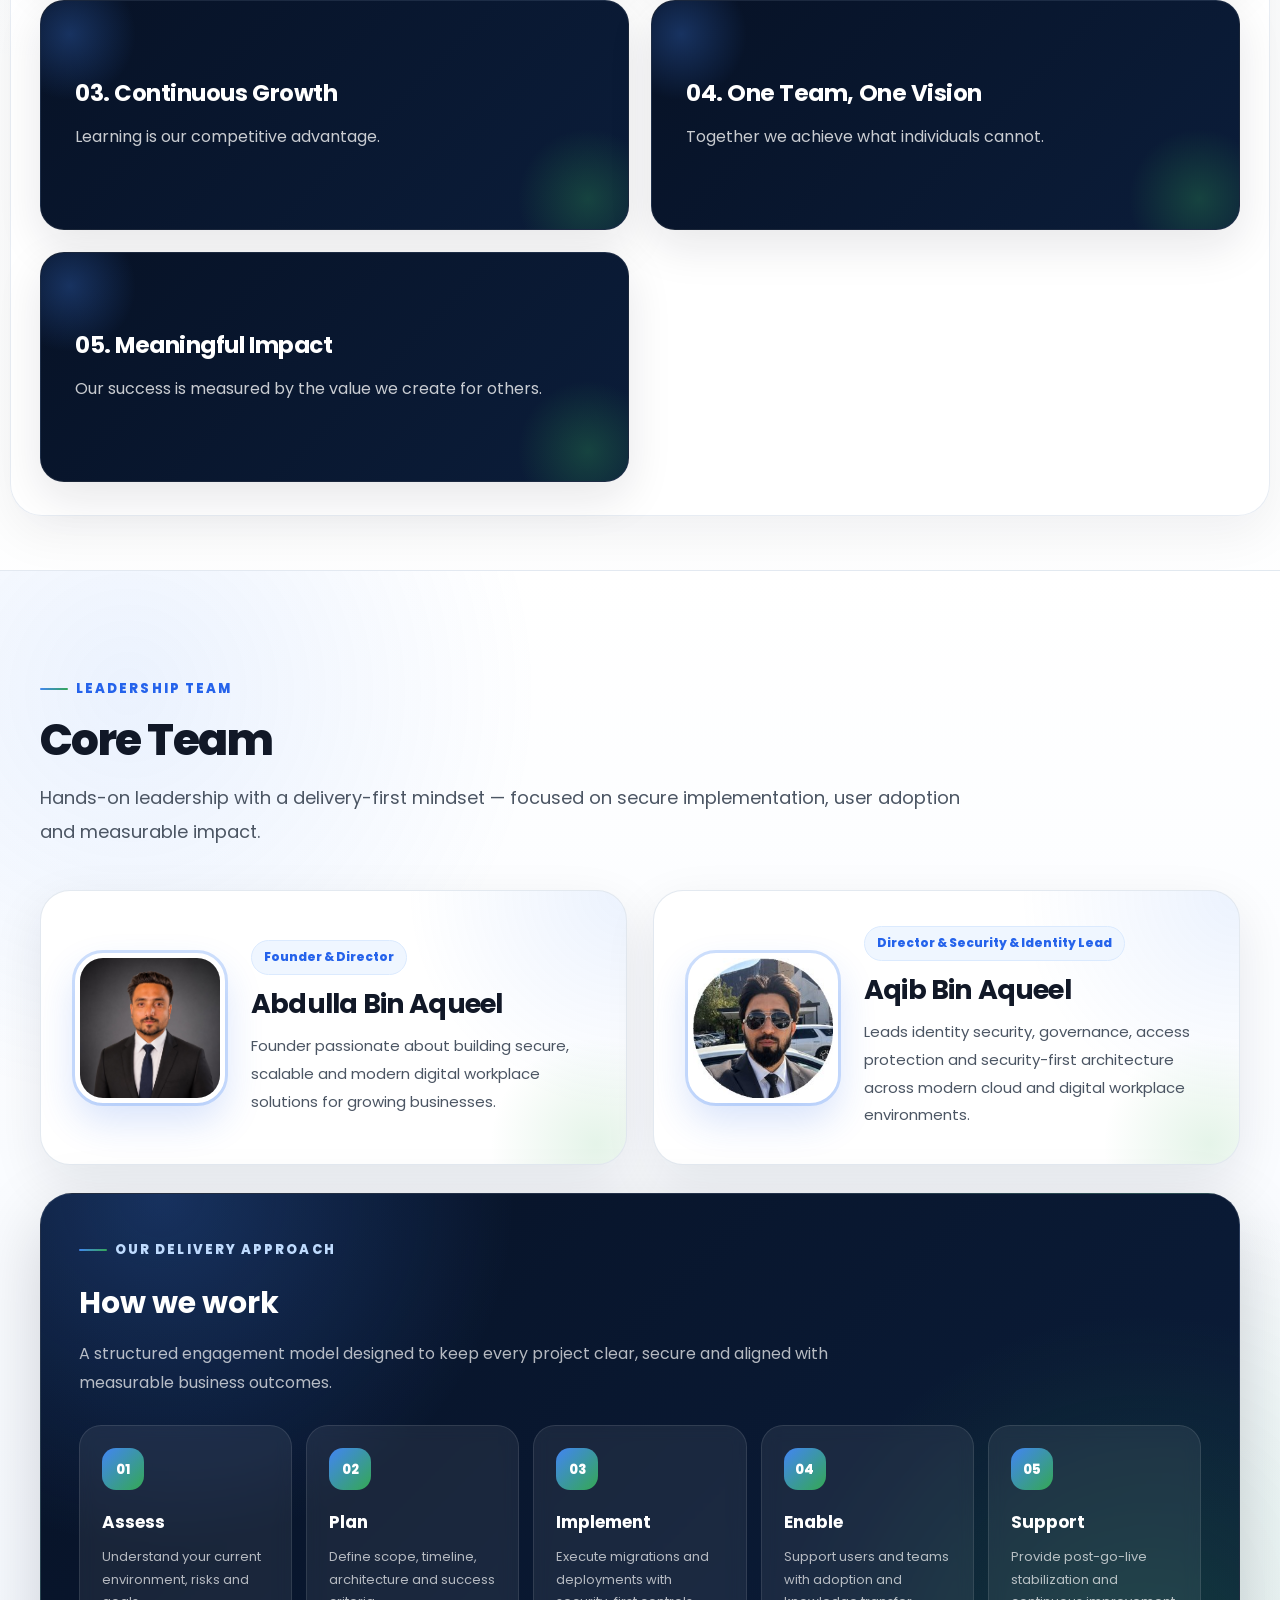
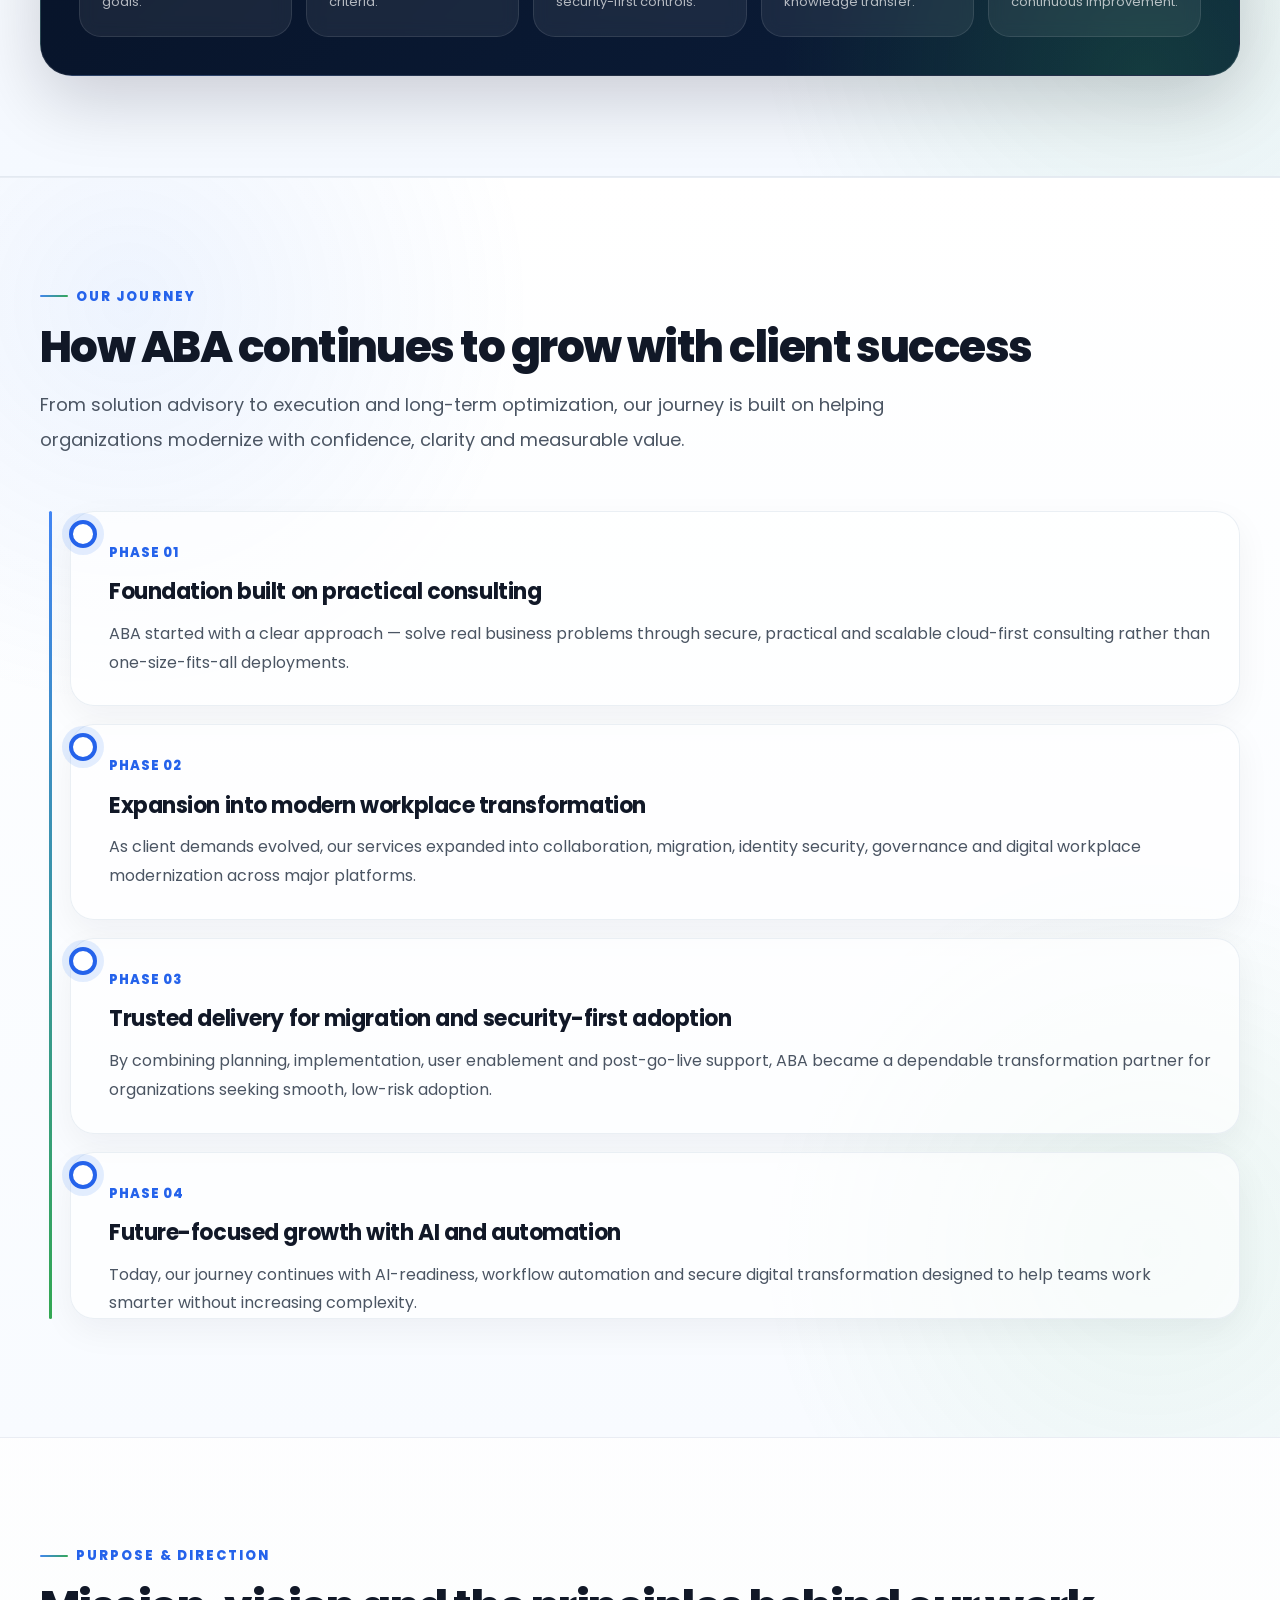
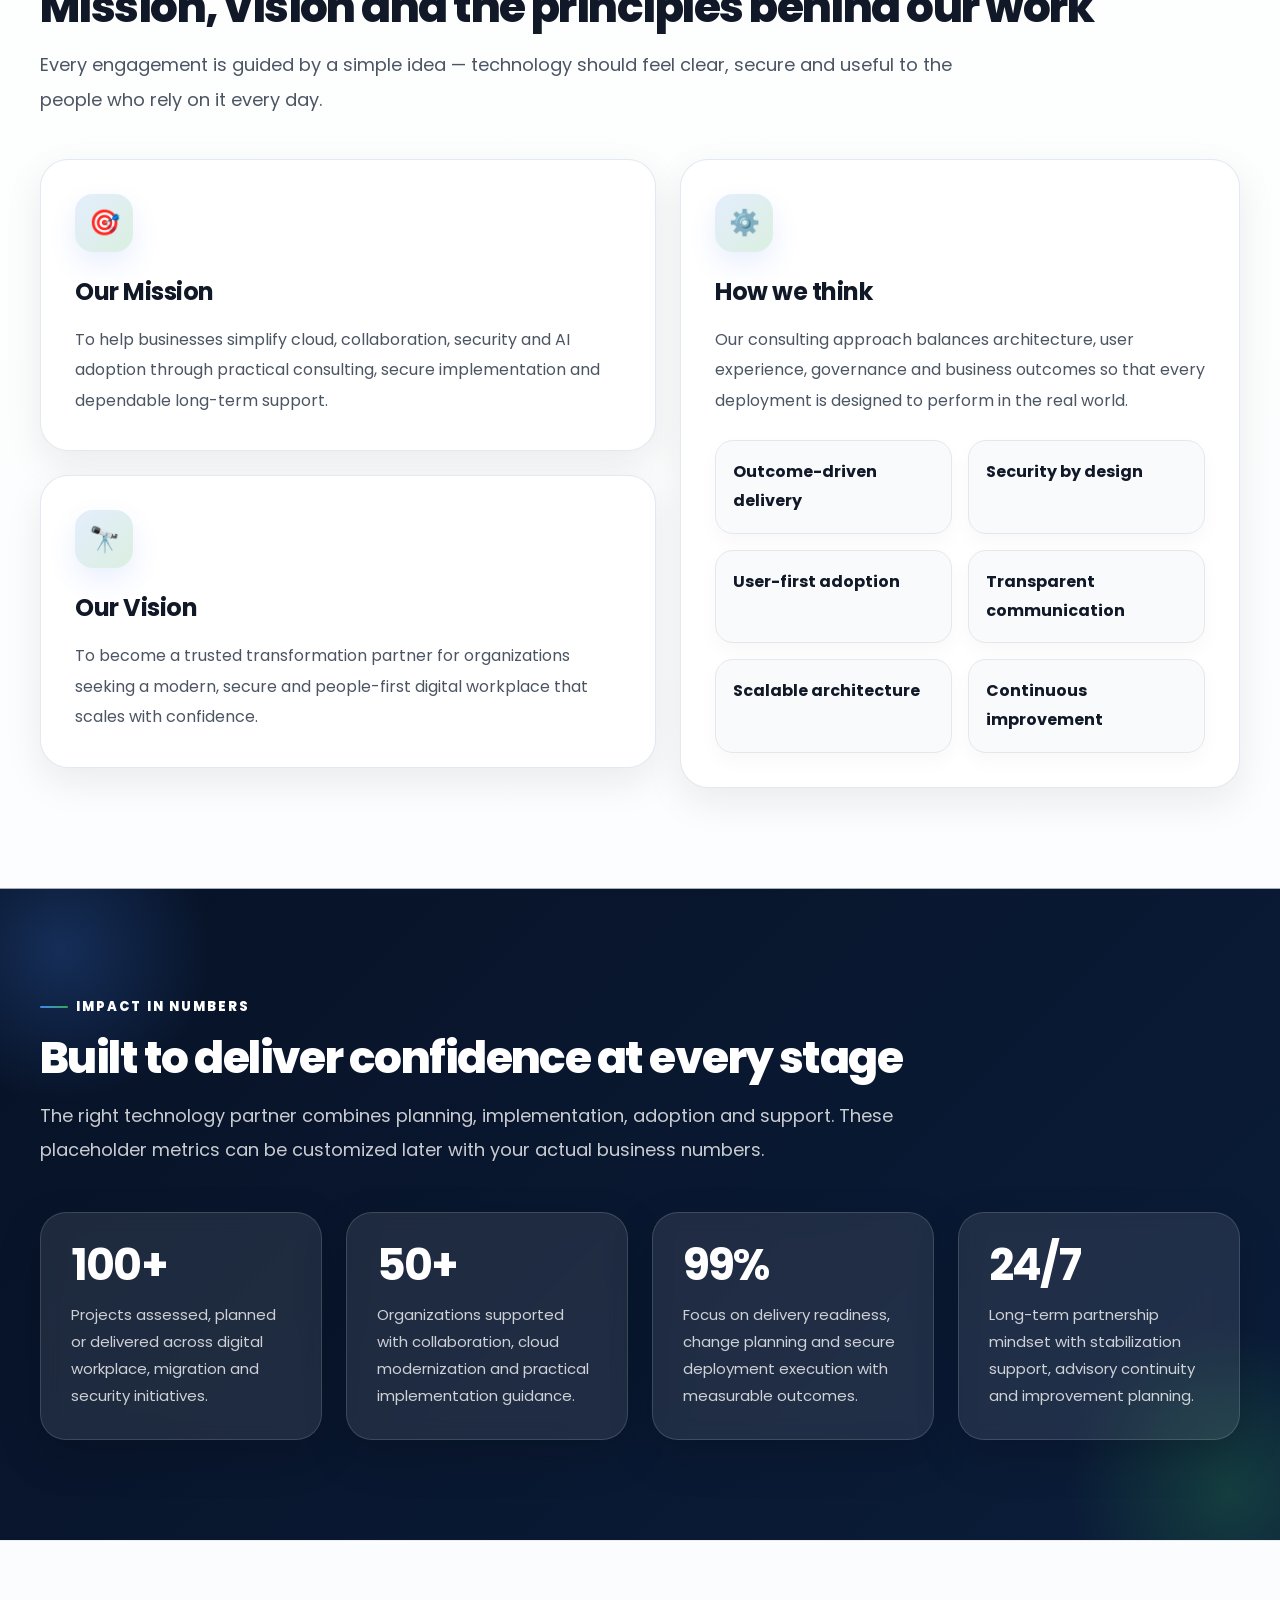
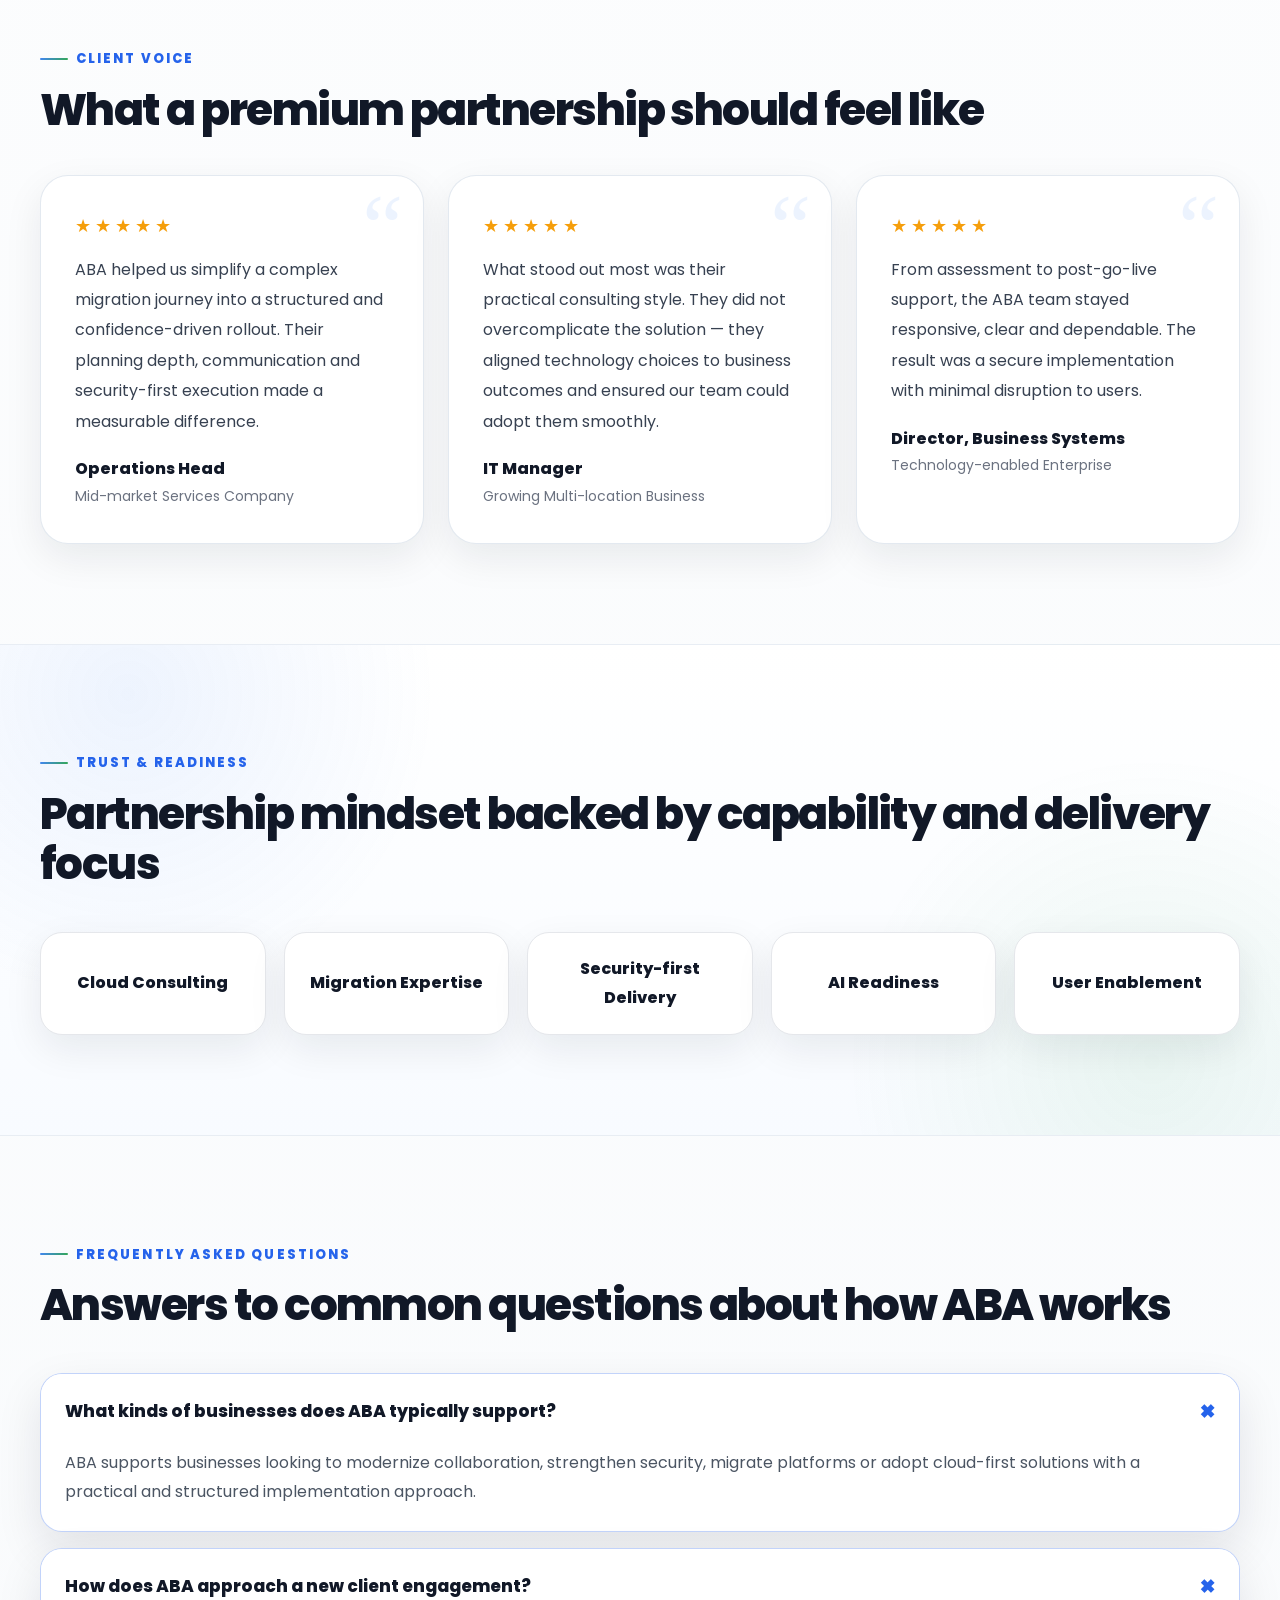
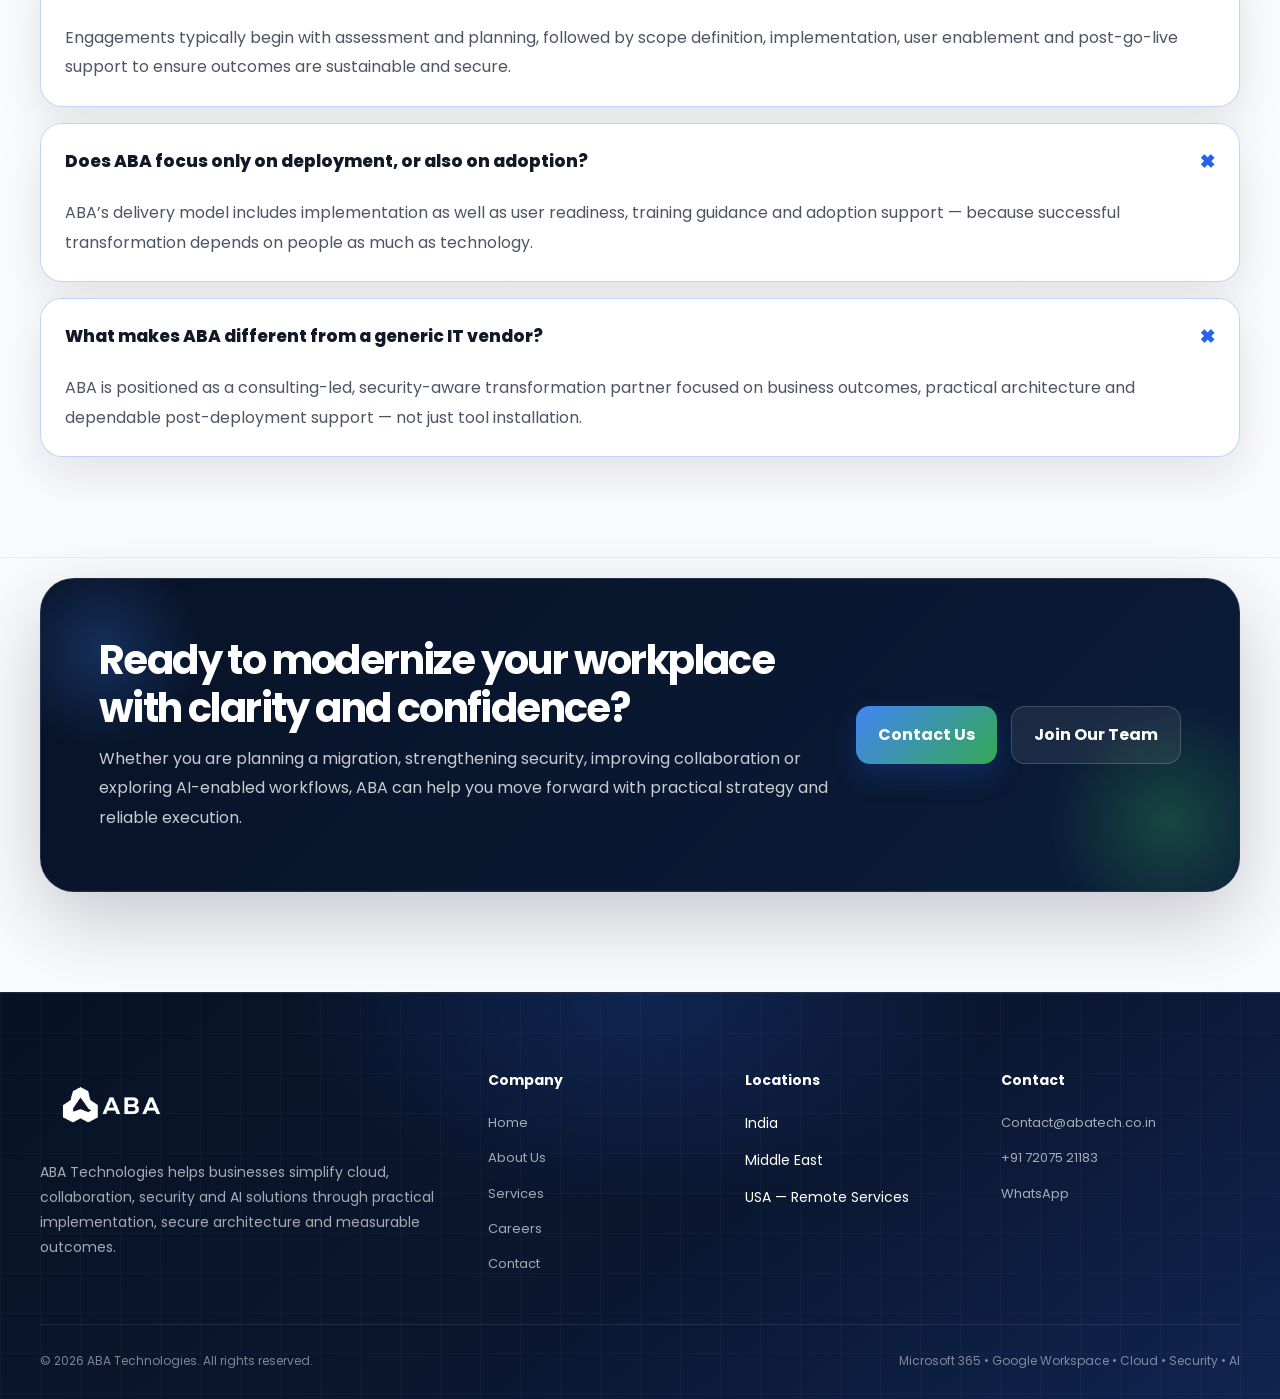
==== commit 54605801: "Update about.html" ====
--- a/about.html
+++ b/about.html
@@ -3062,7 +3062,7 @@
 
     <div class="grid">
       <div class="card">
-        <h3>01. Human-Centered Innovation/h3>
+        <h3>01. Human-Centered Innovation</h3>
         <p>
           We design technology around people, not the other way around.
         </p>
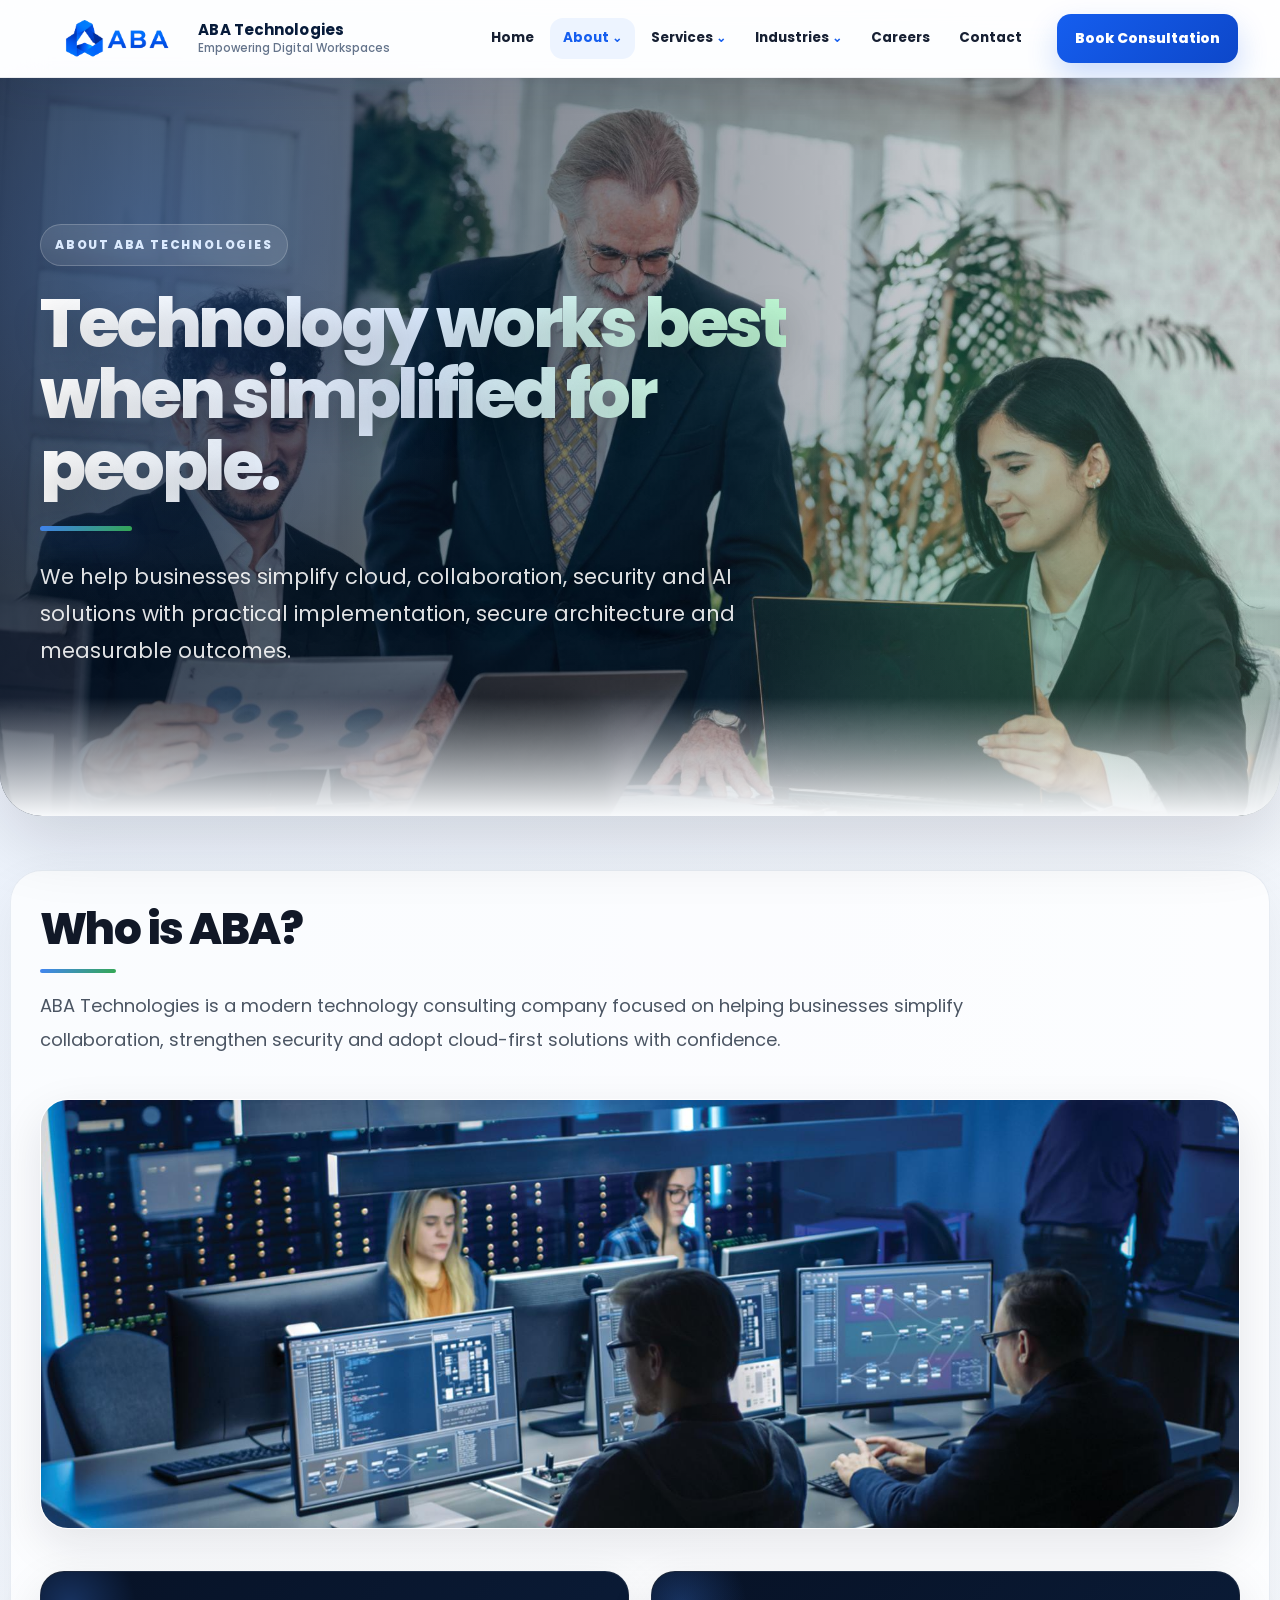
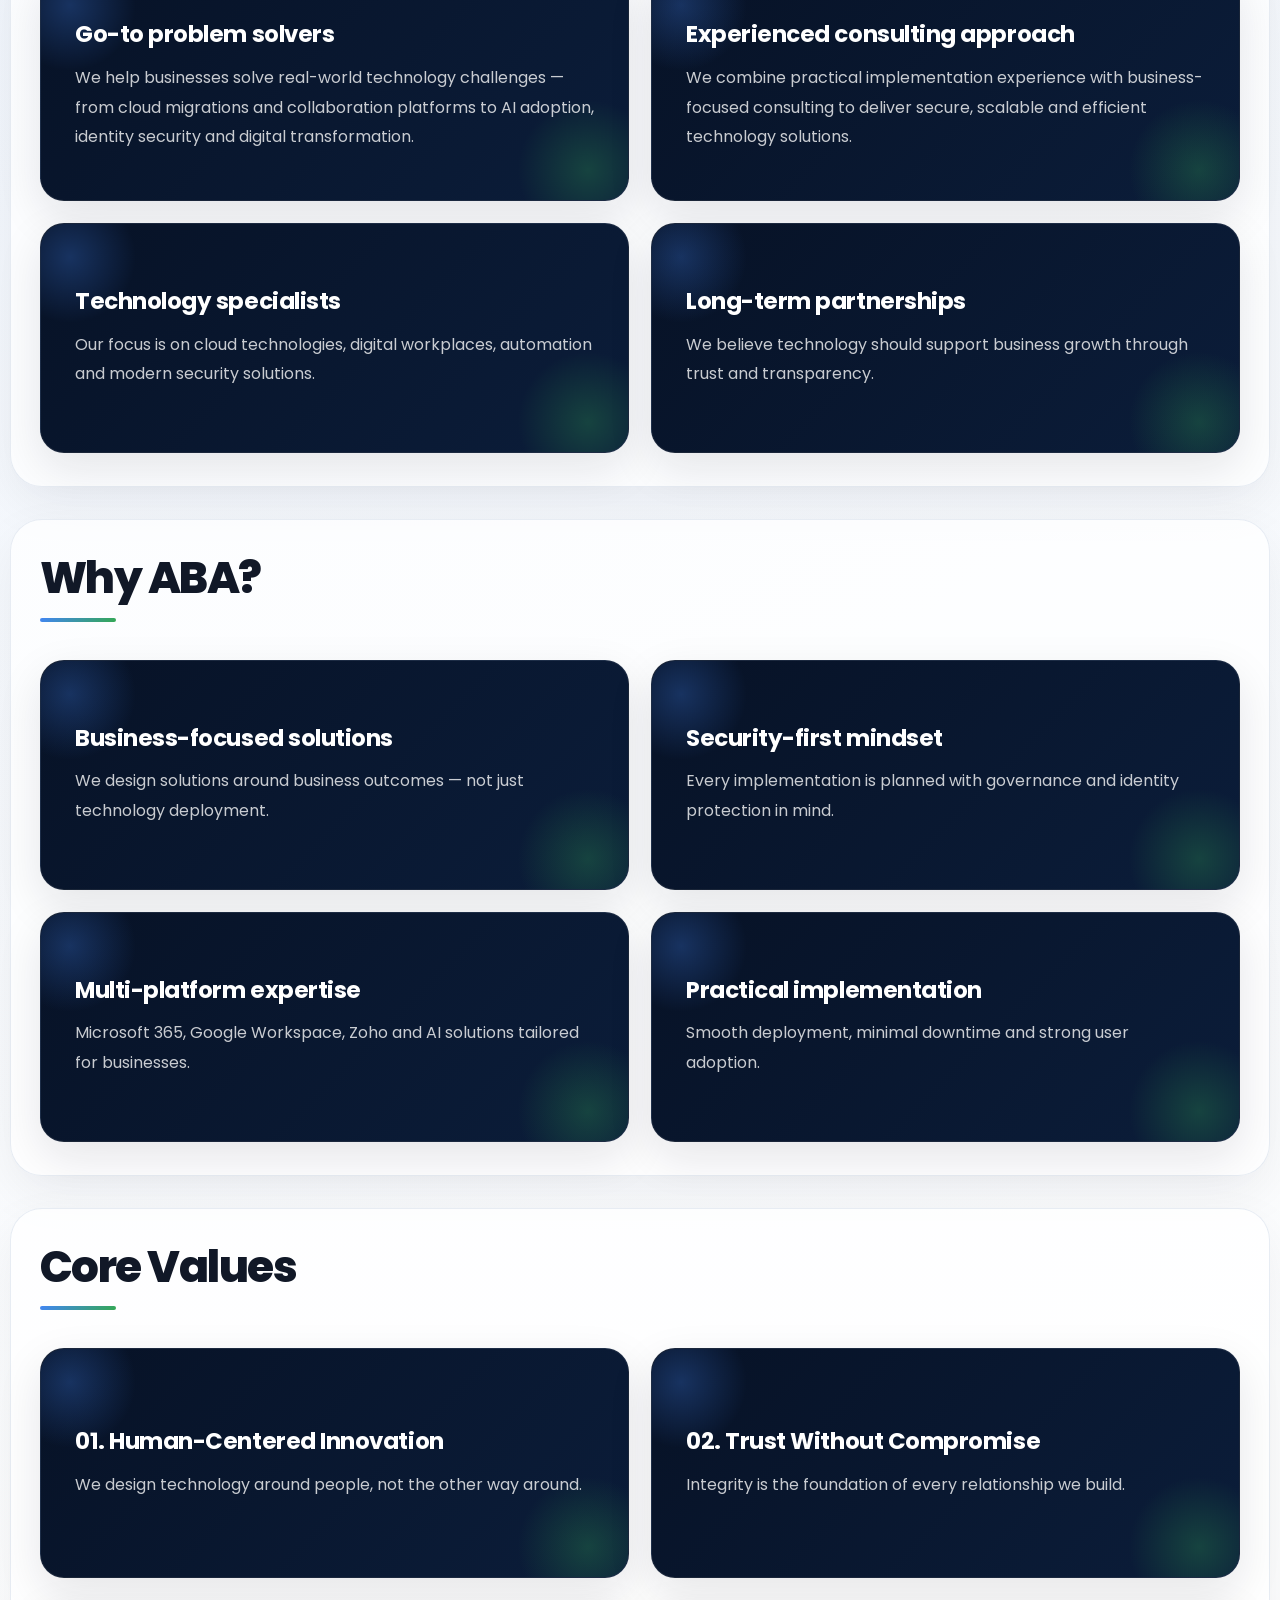
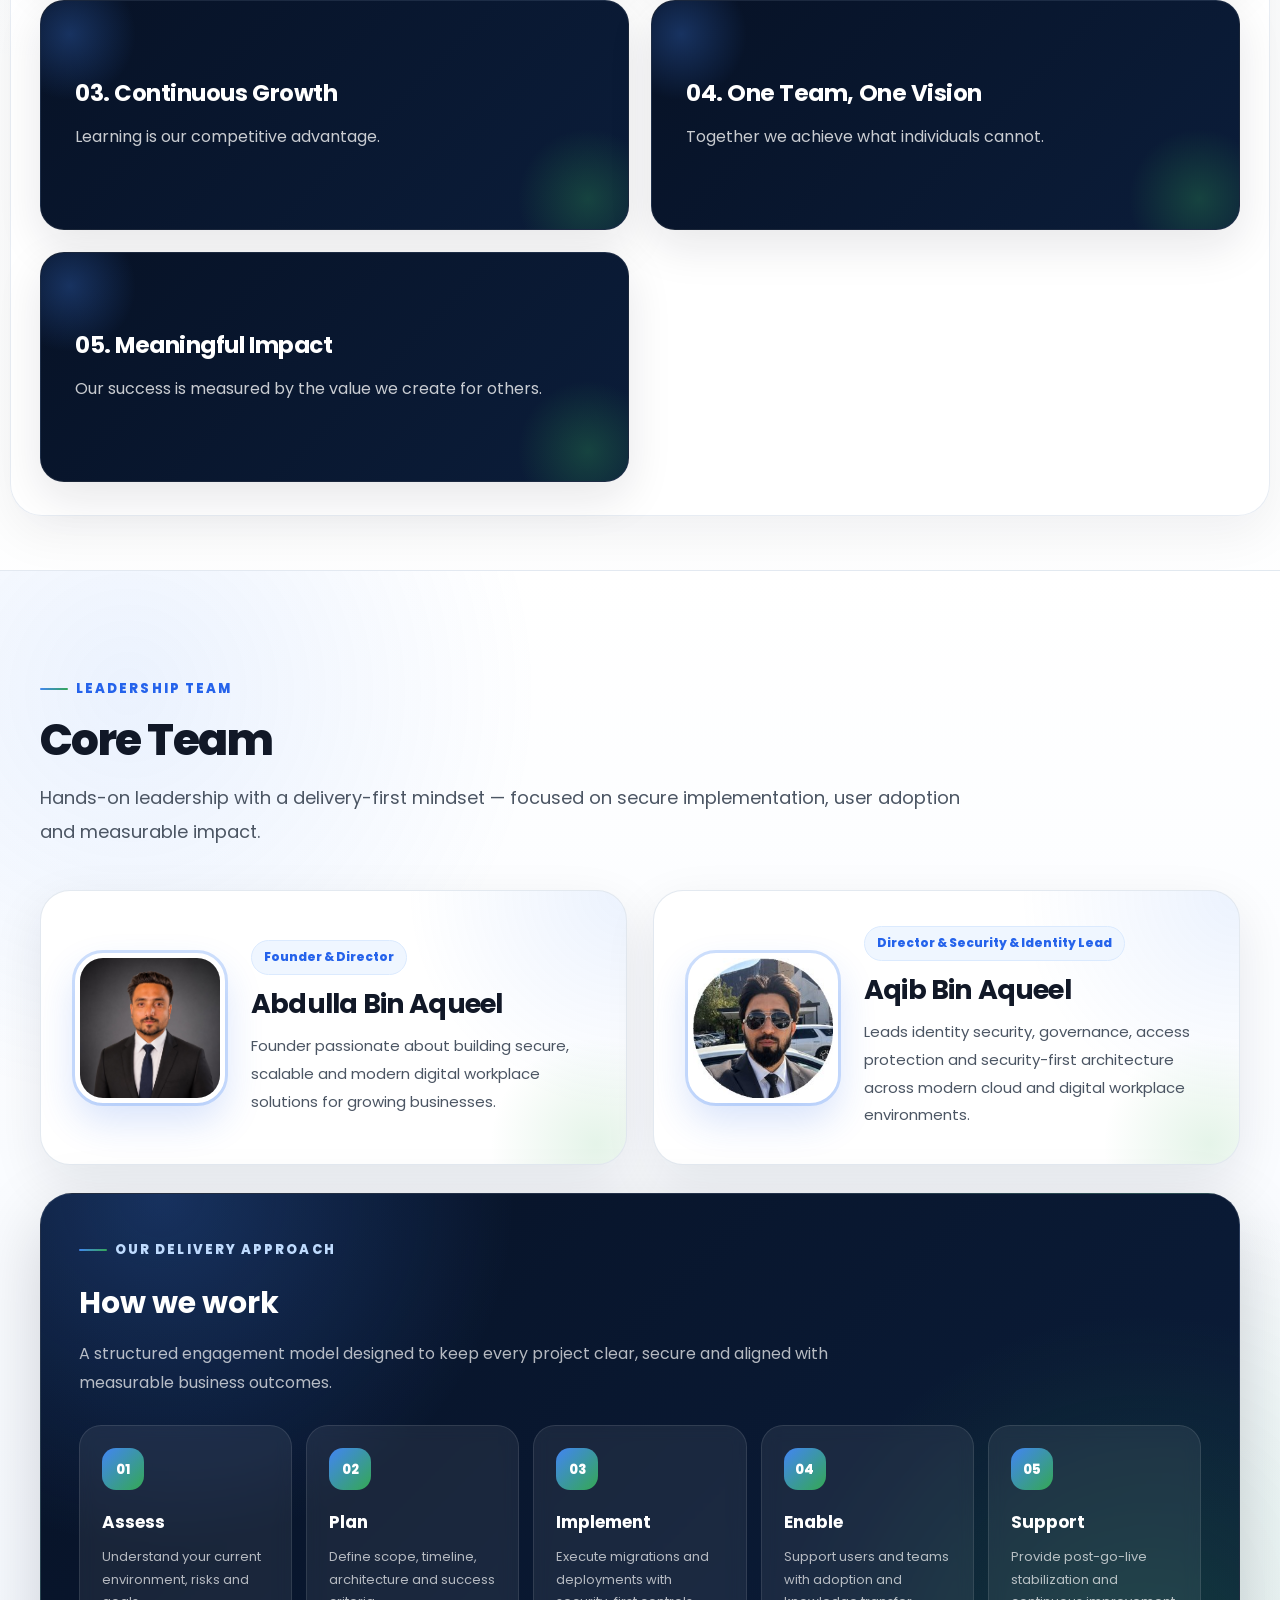
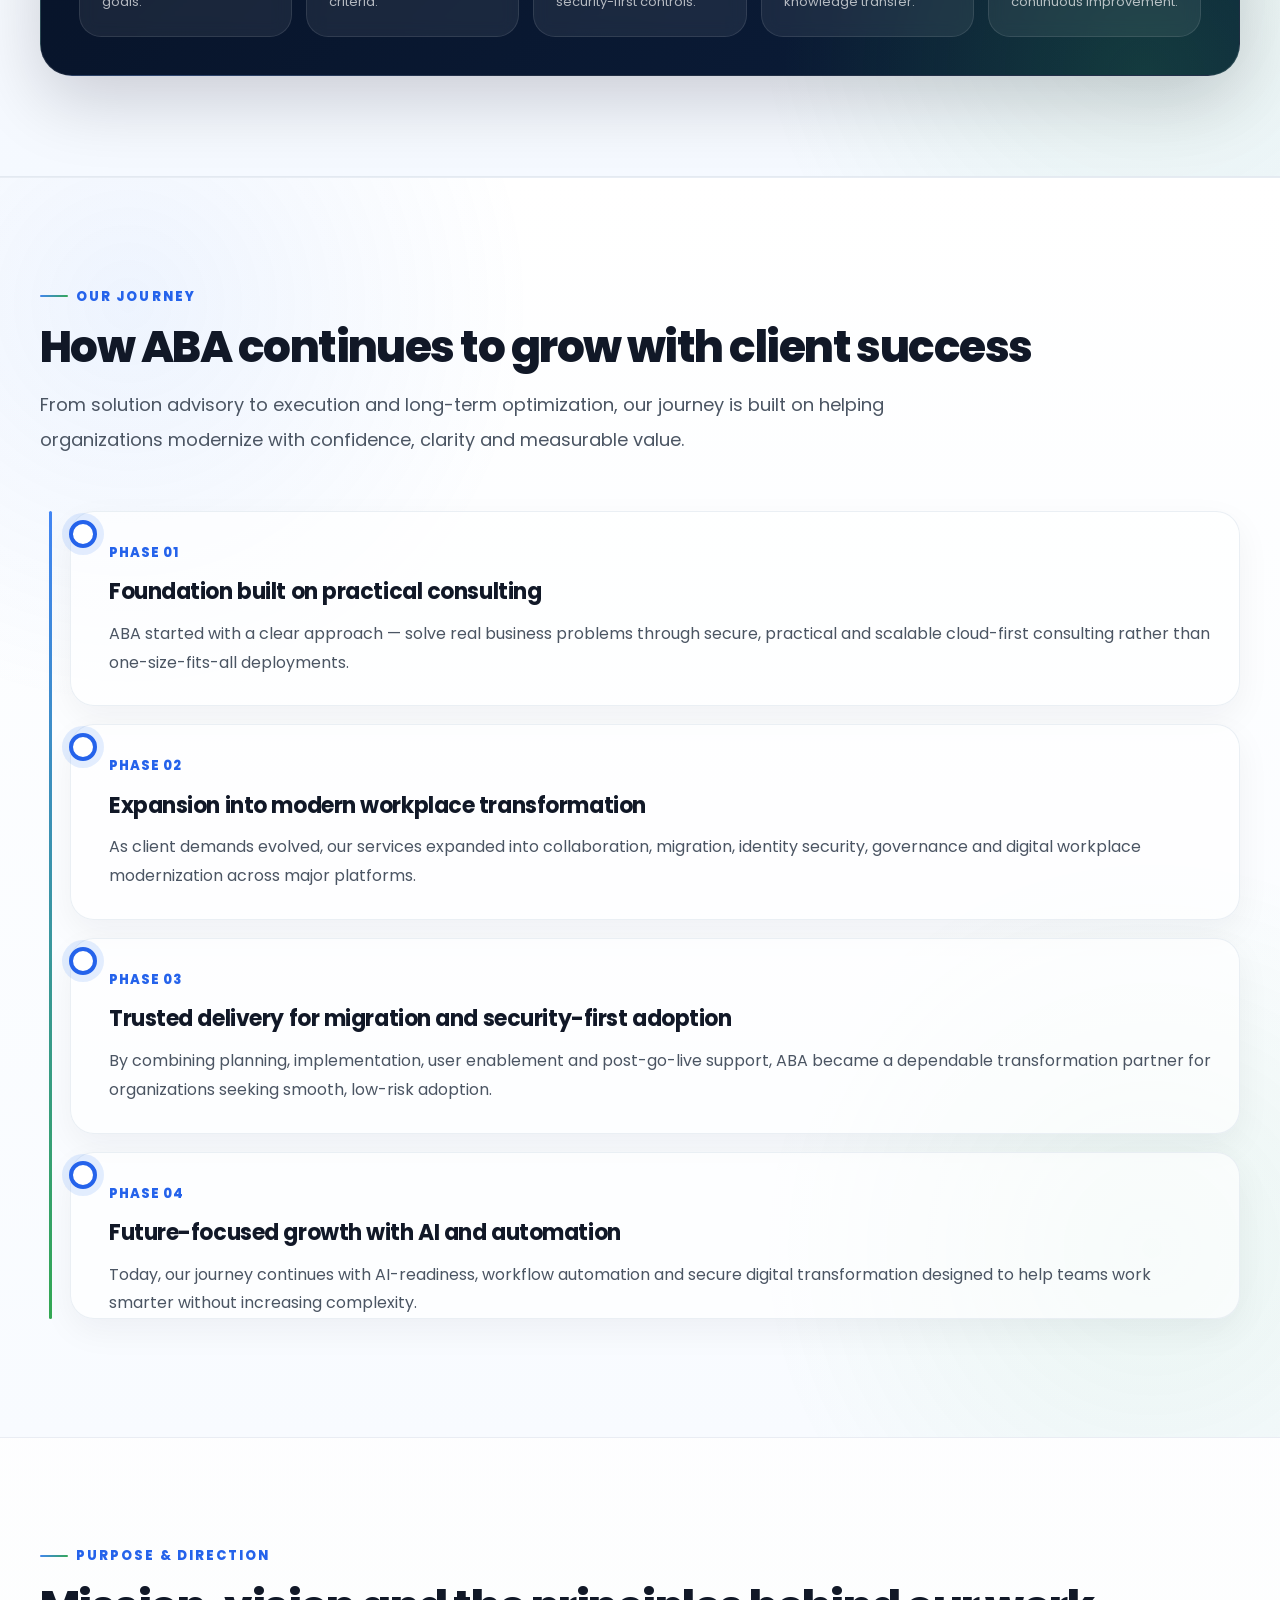
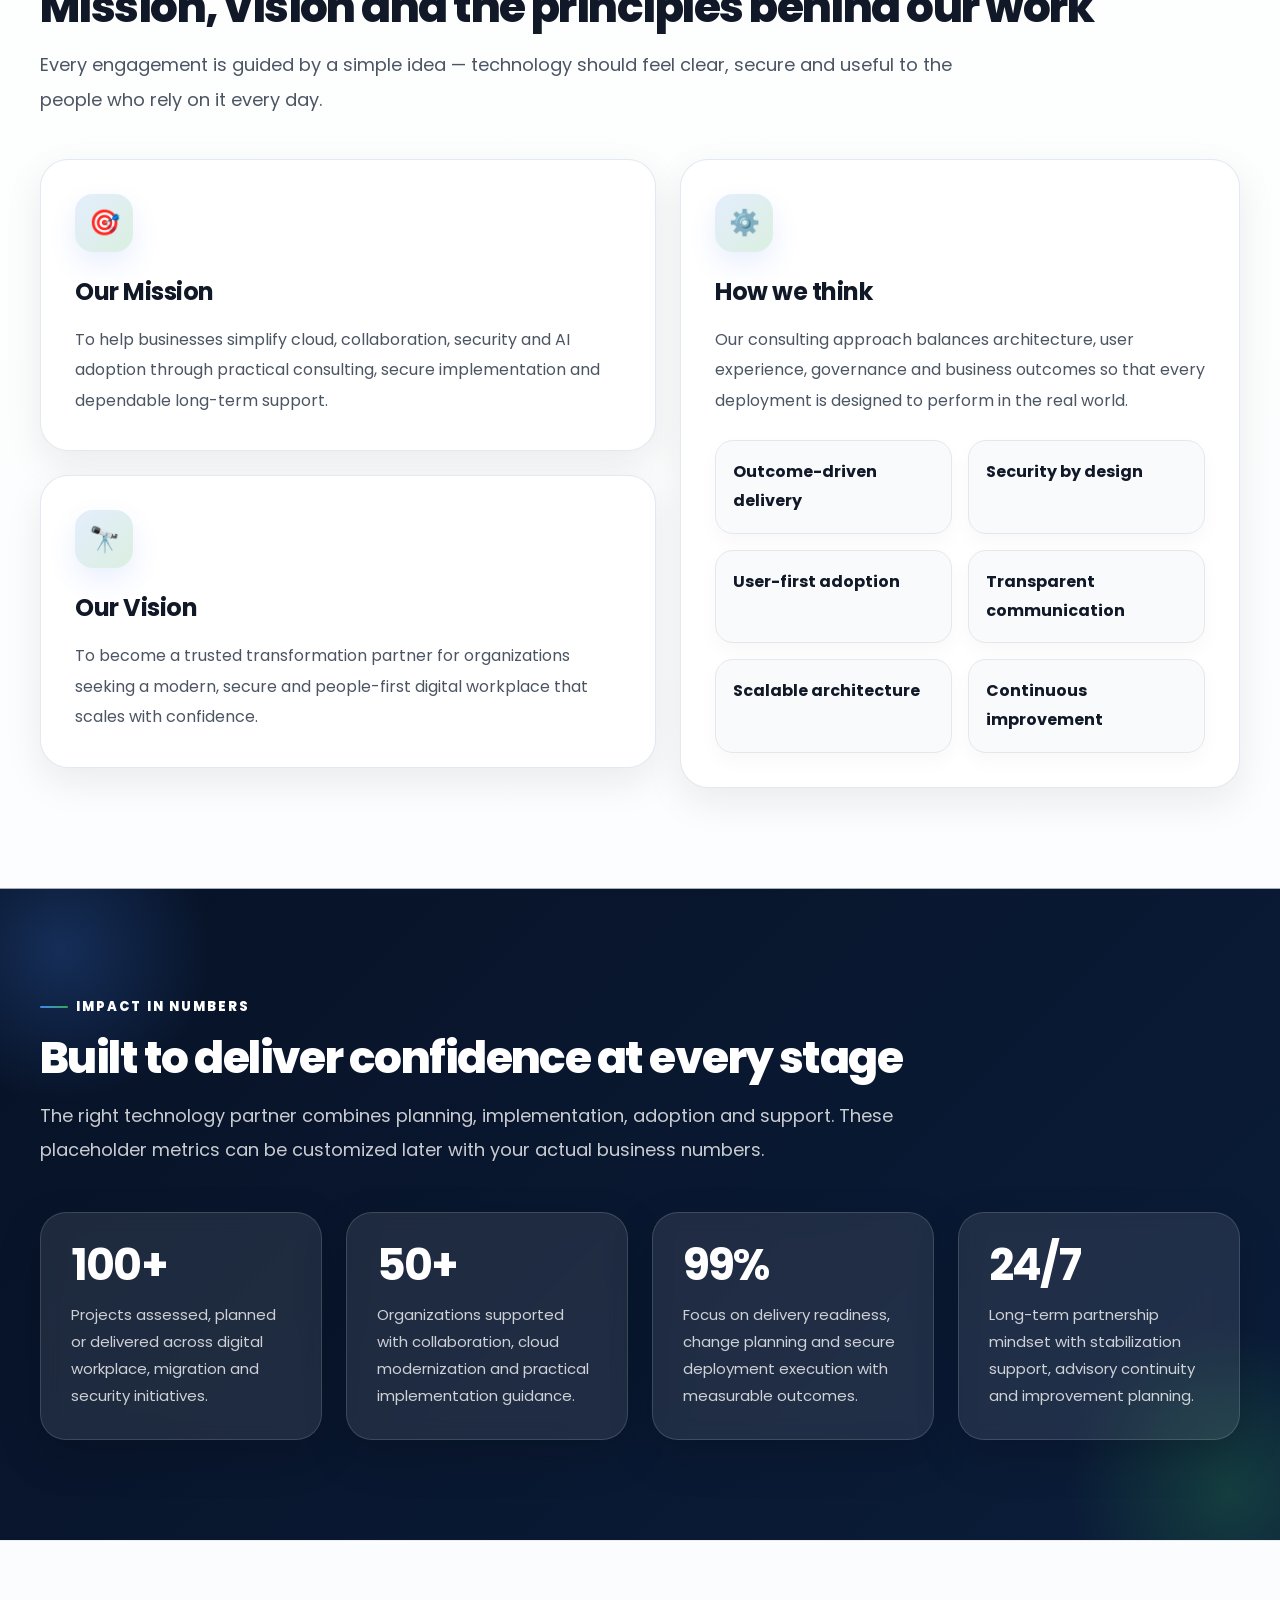
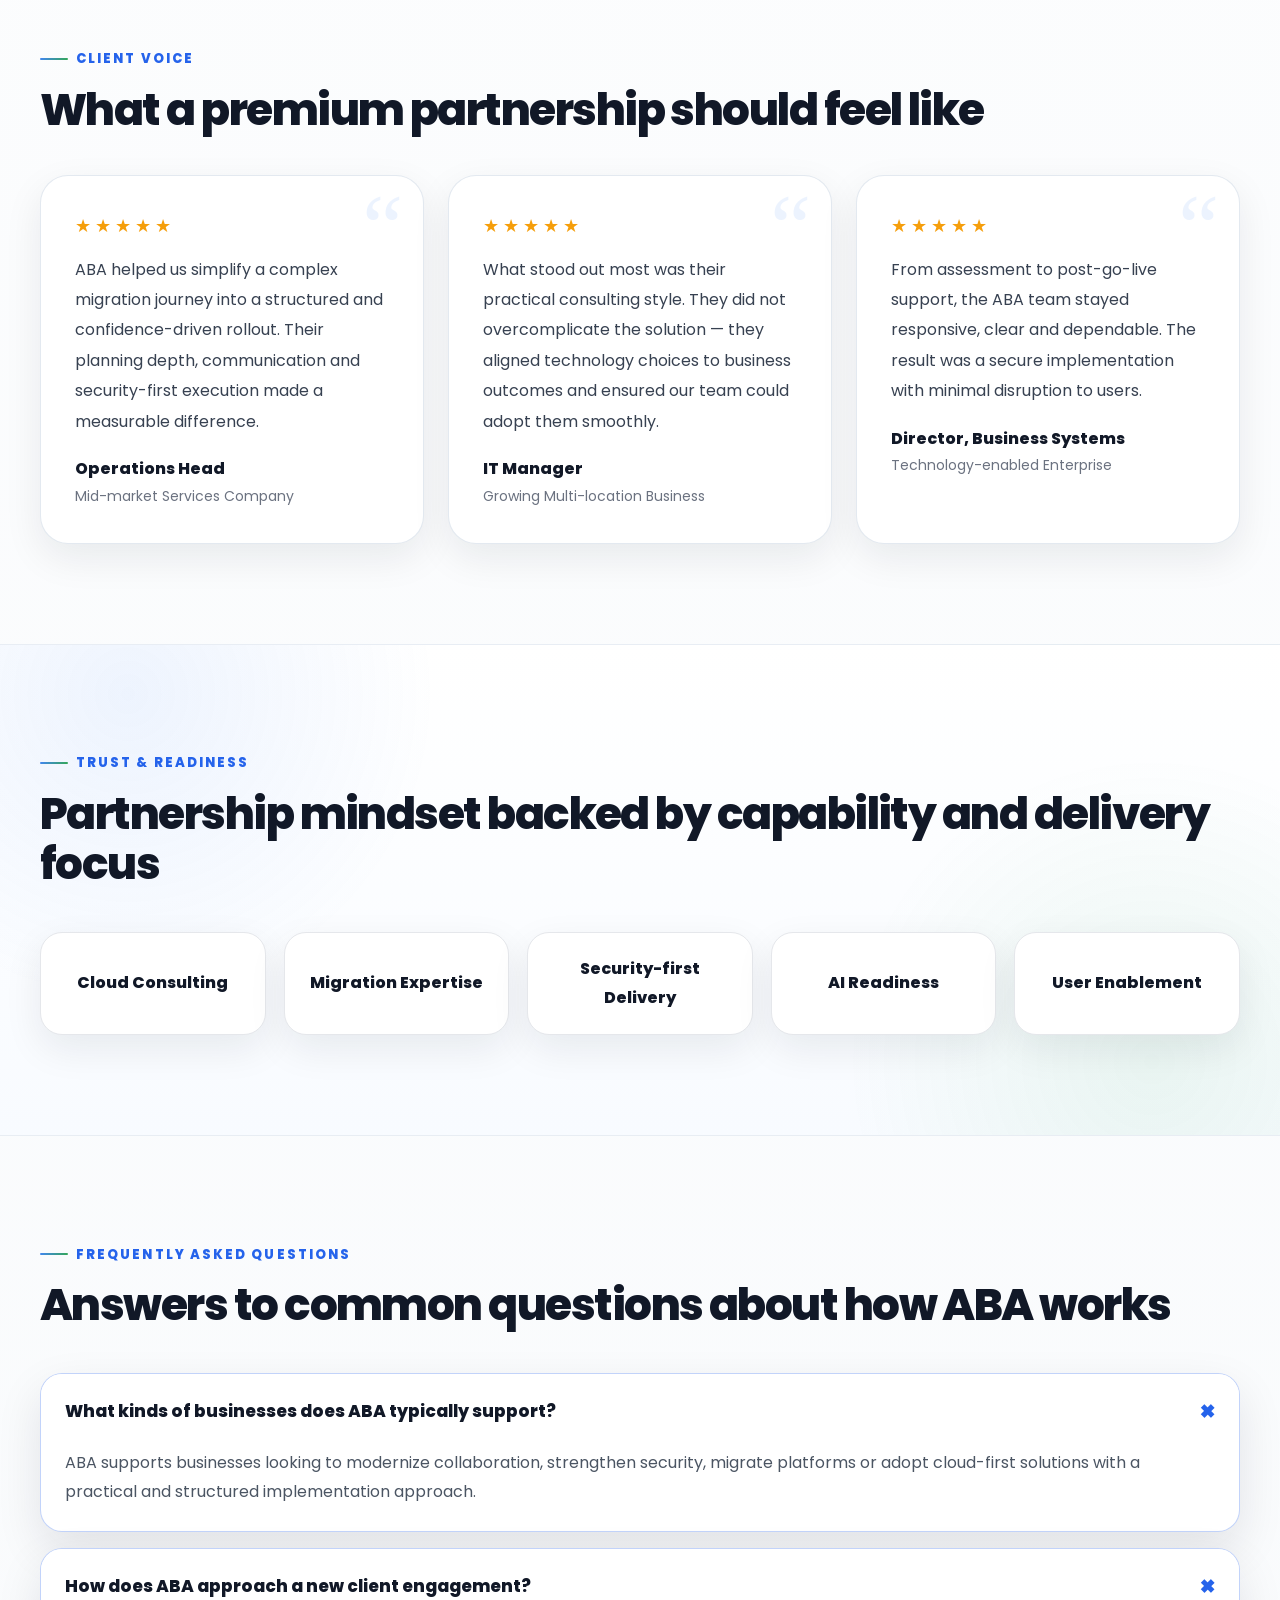
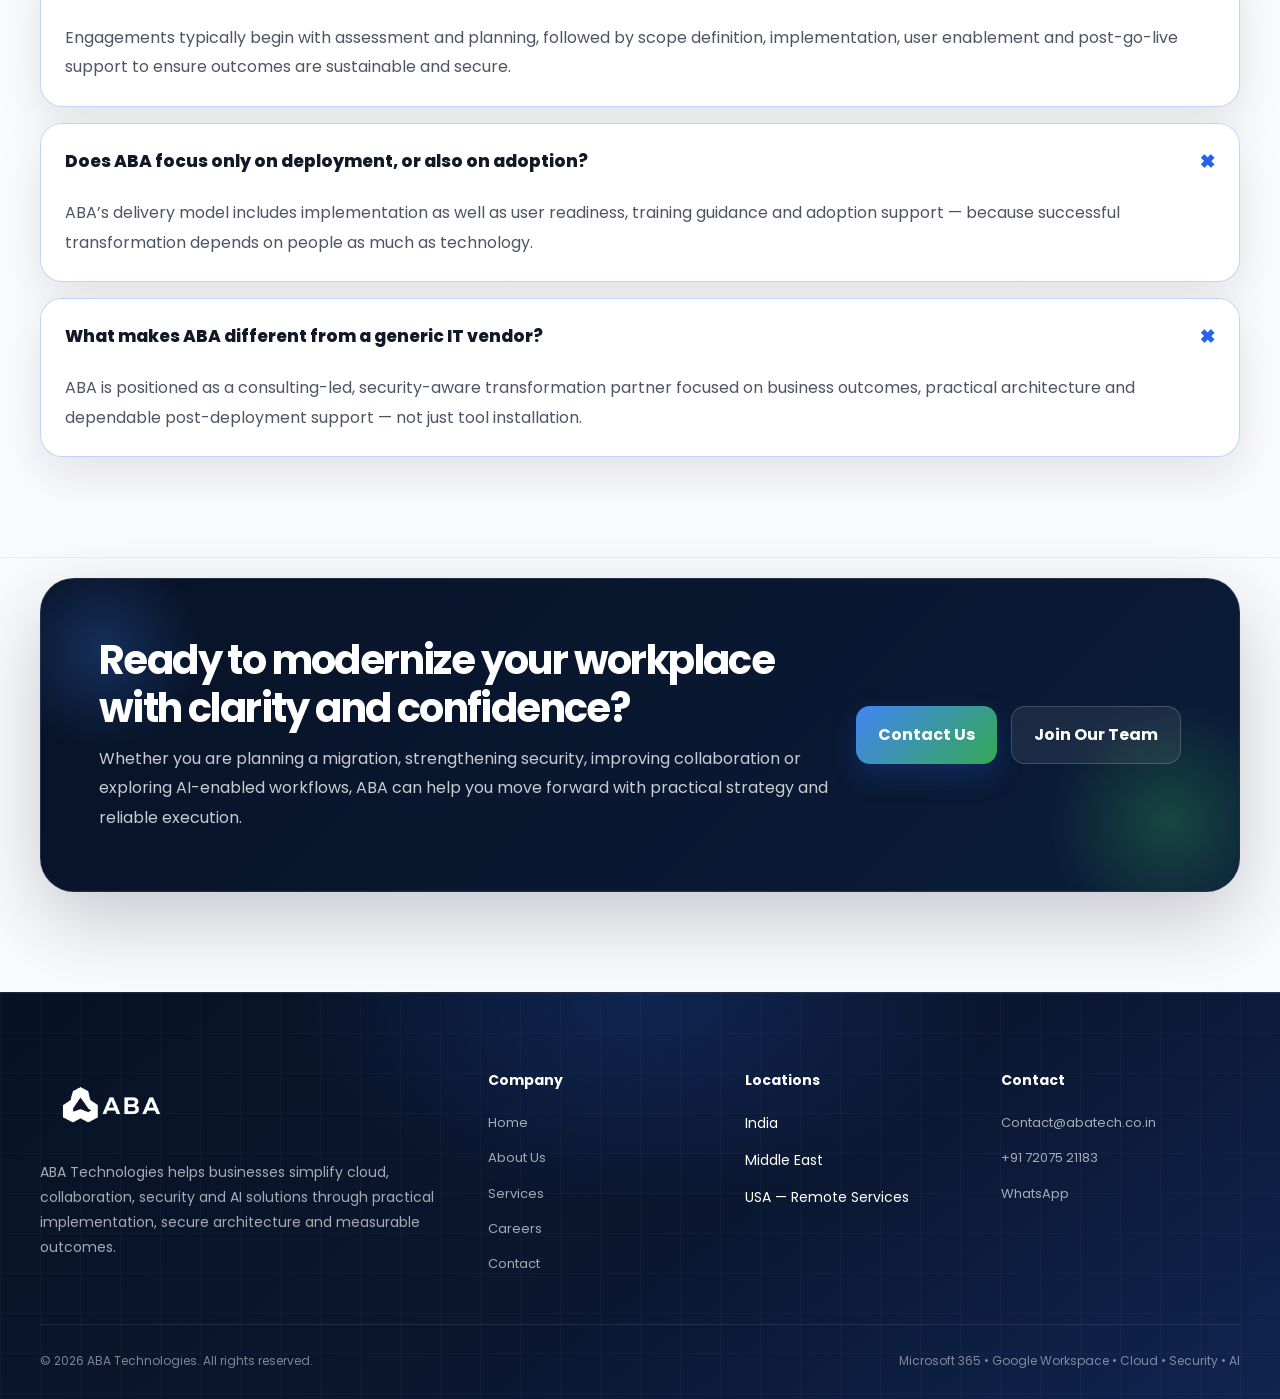
==== commit 1e5635c2: "Update about.html" ====
--- a/about.html
+++ b/about.html
@@ -2458,7 +2458,7 @@
       text-decoration:none;
     }
 
-    .premium-nav .brand img{height:58px;width:auto;object-fit:contain;}
+    .premium-nav .brand img{height:78px;width:auto;object-fit:contain;}
     .premium-nav .brand .name{display:flex;flex-direction:column;line-height:1.08;}
     .premium-nav .brand .name strong{font-size:15px;color:#071b3a;letter-spacing:.1px;}
     .premium-nav .brand .name span{margin-top:4px;font-size:11.5px;color:#64748b;font-weight:500;}
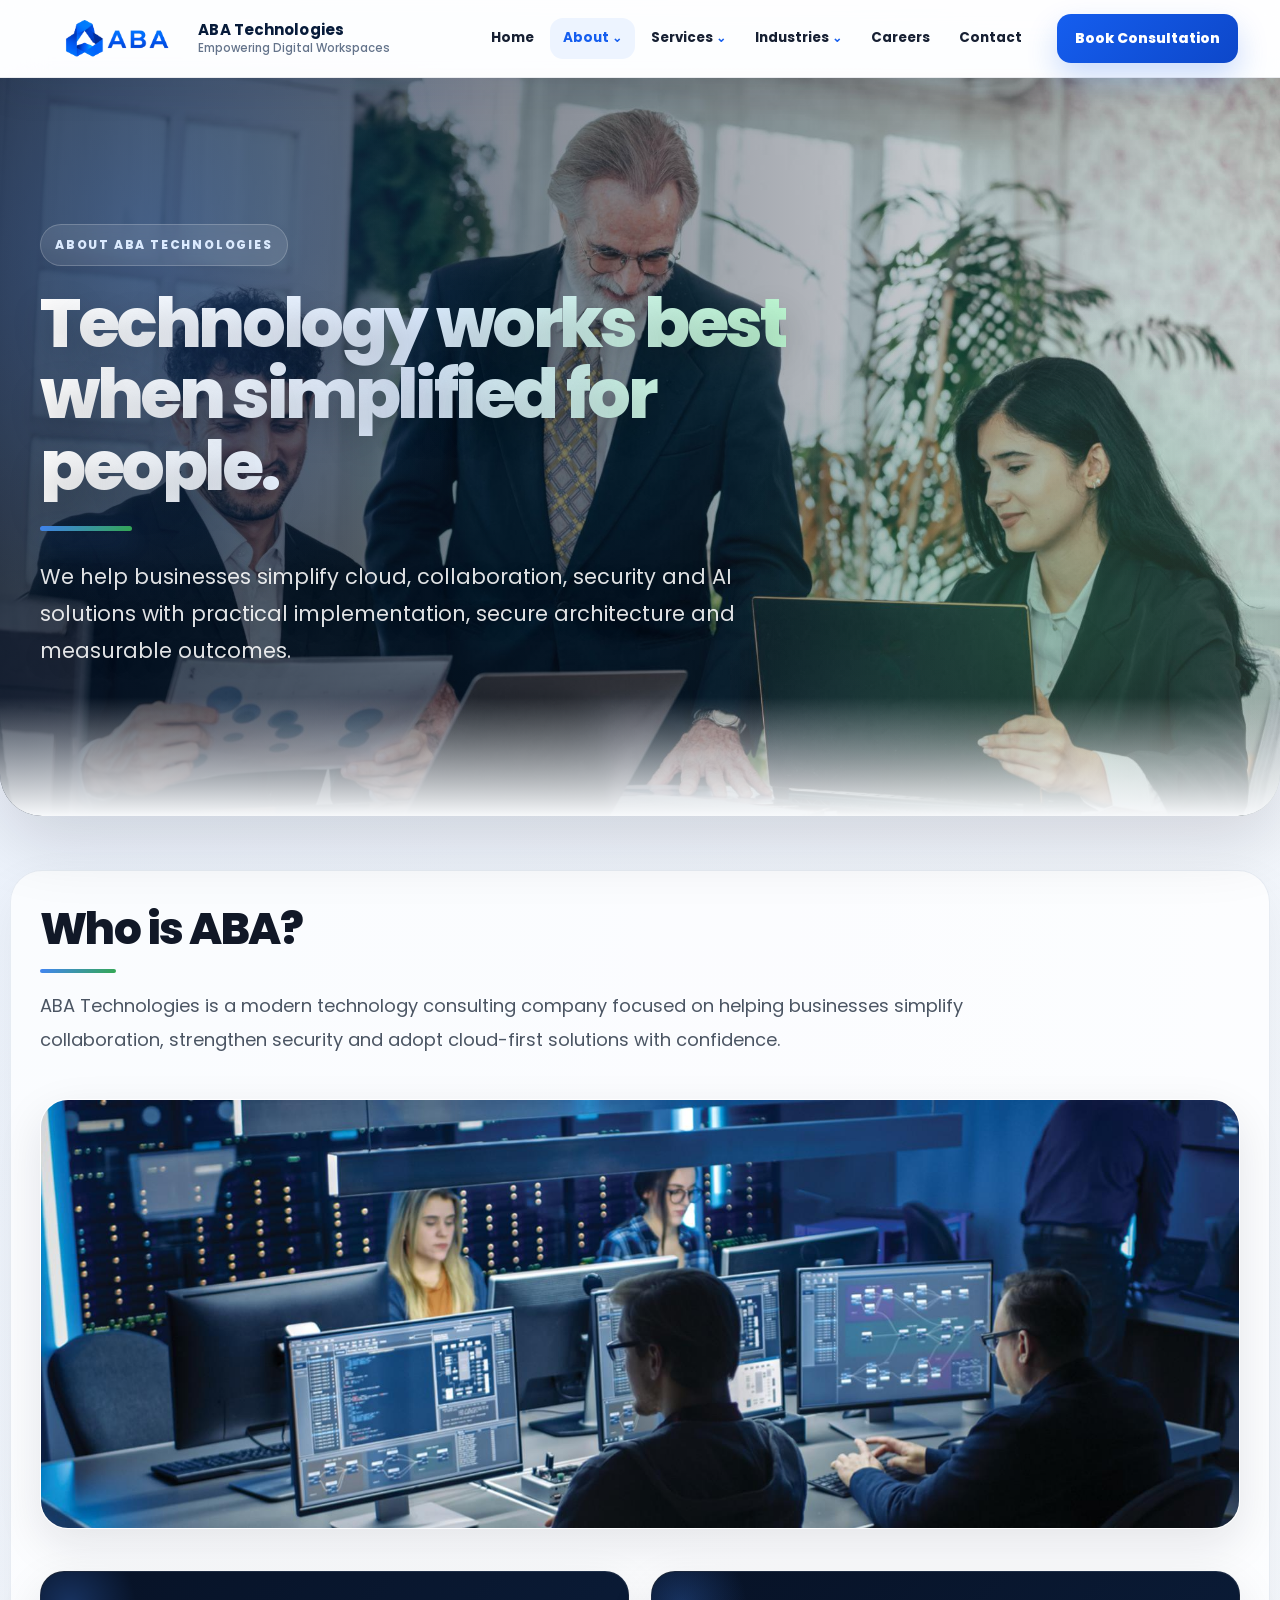
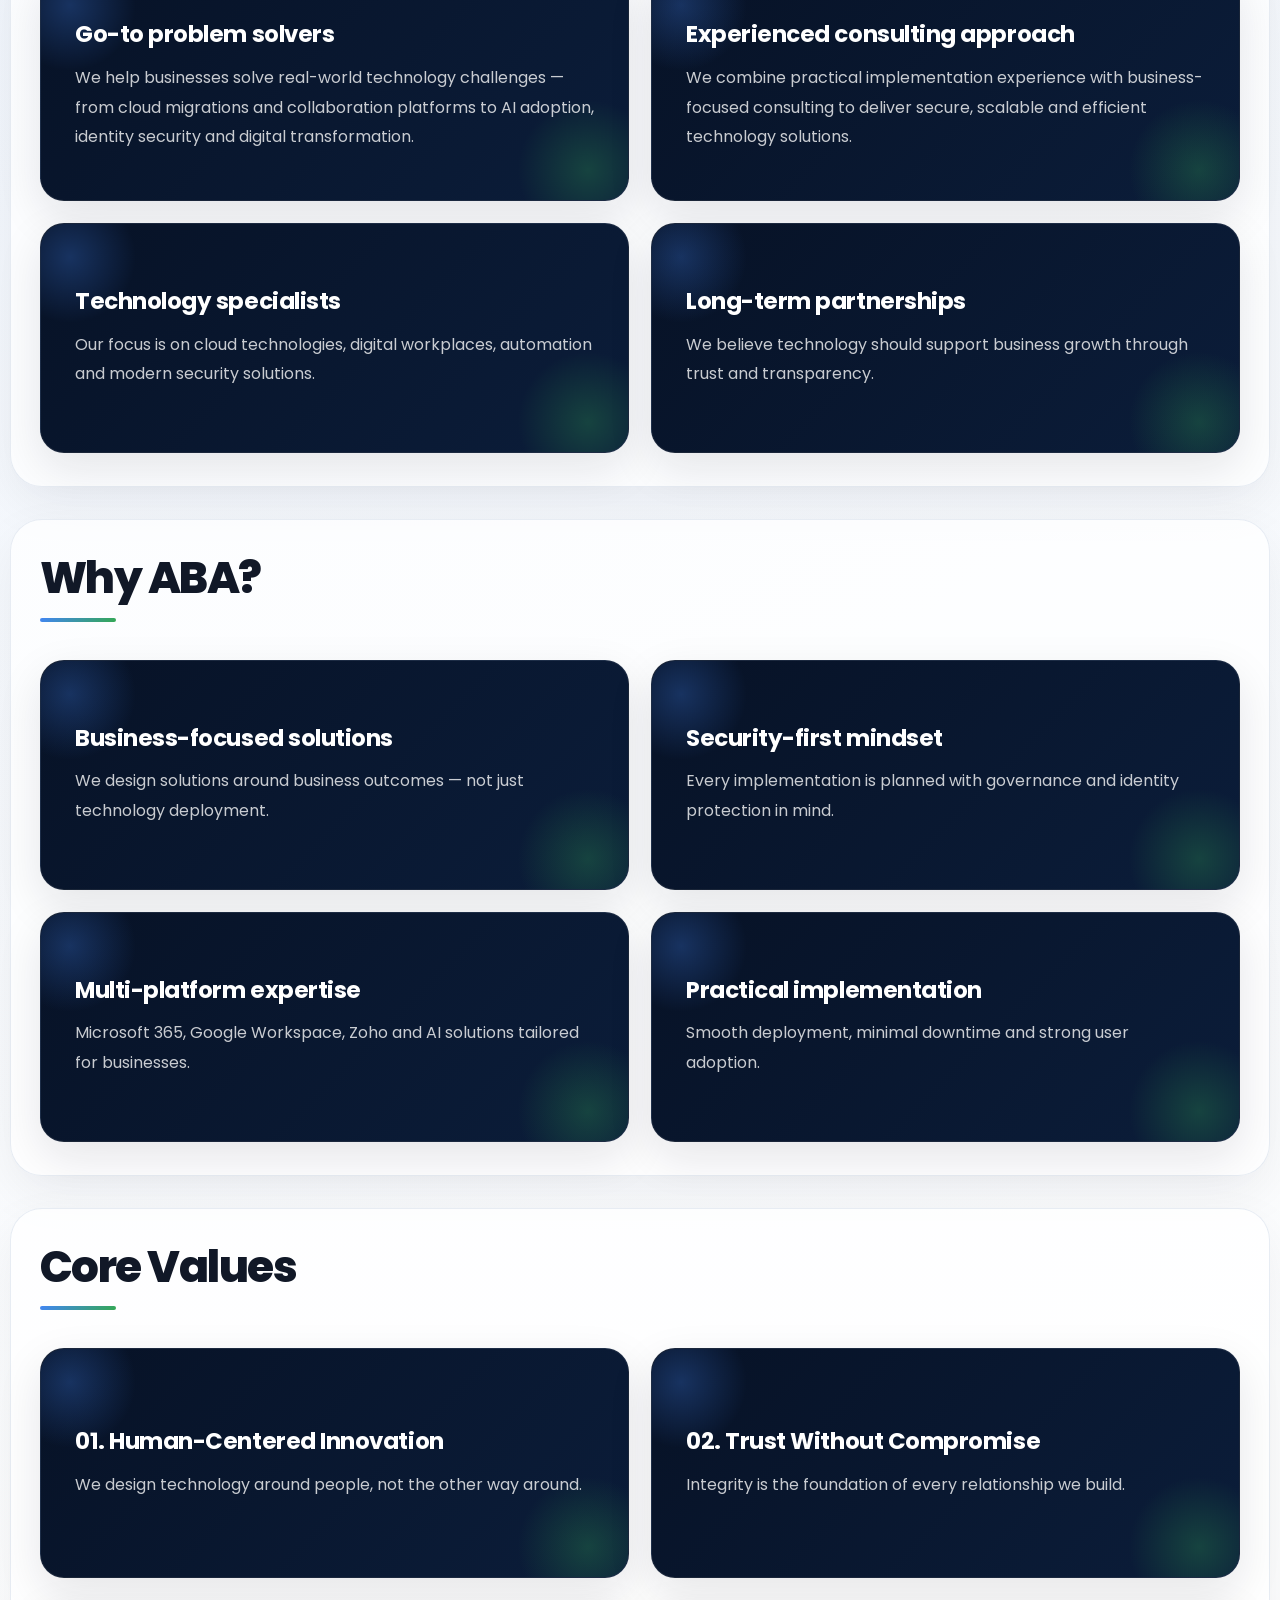
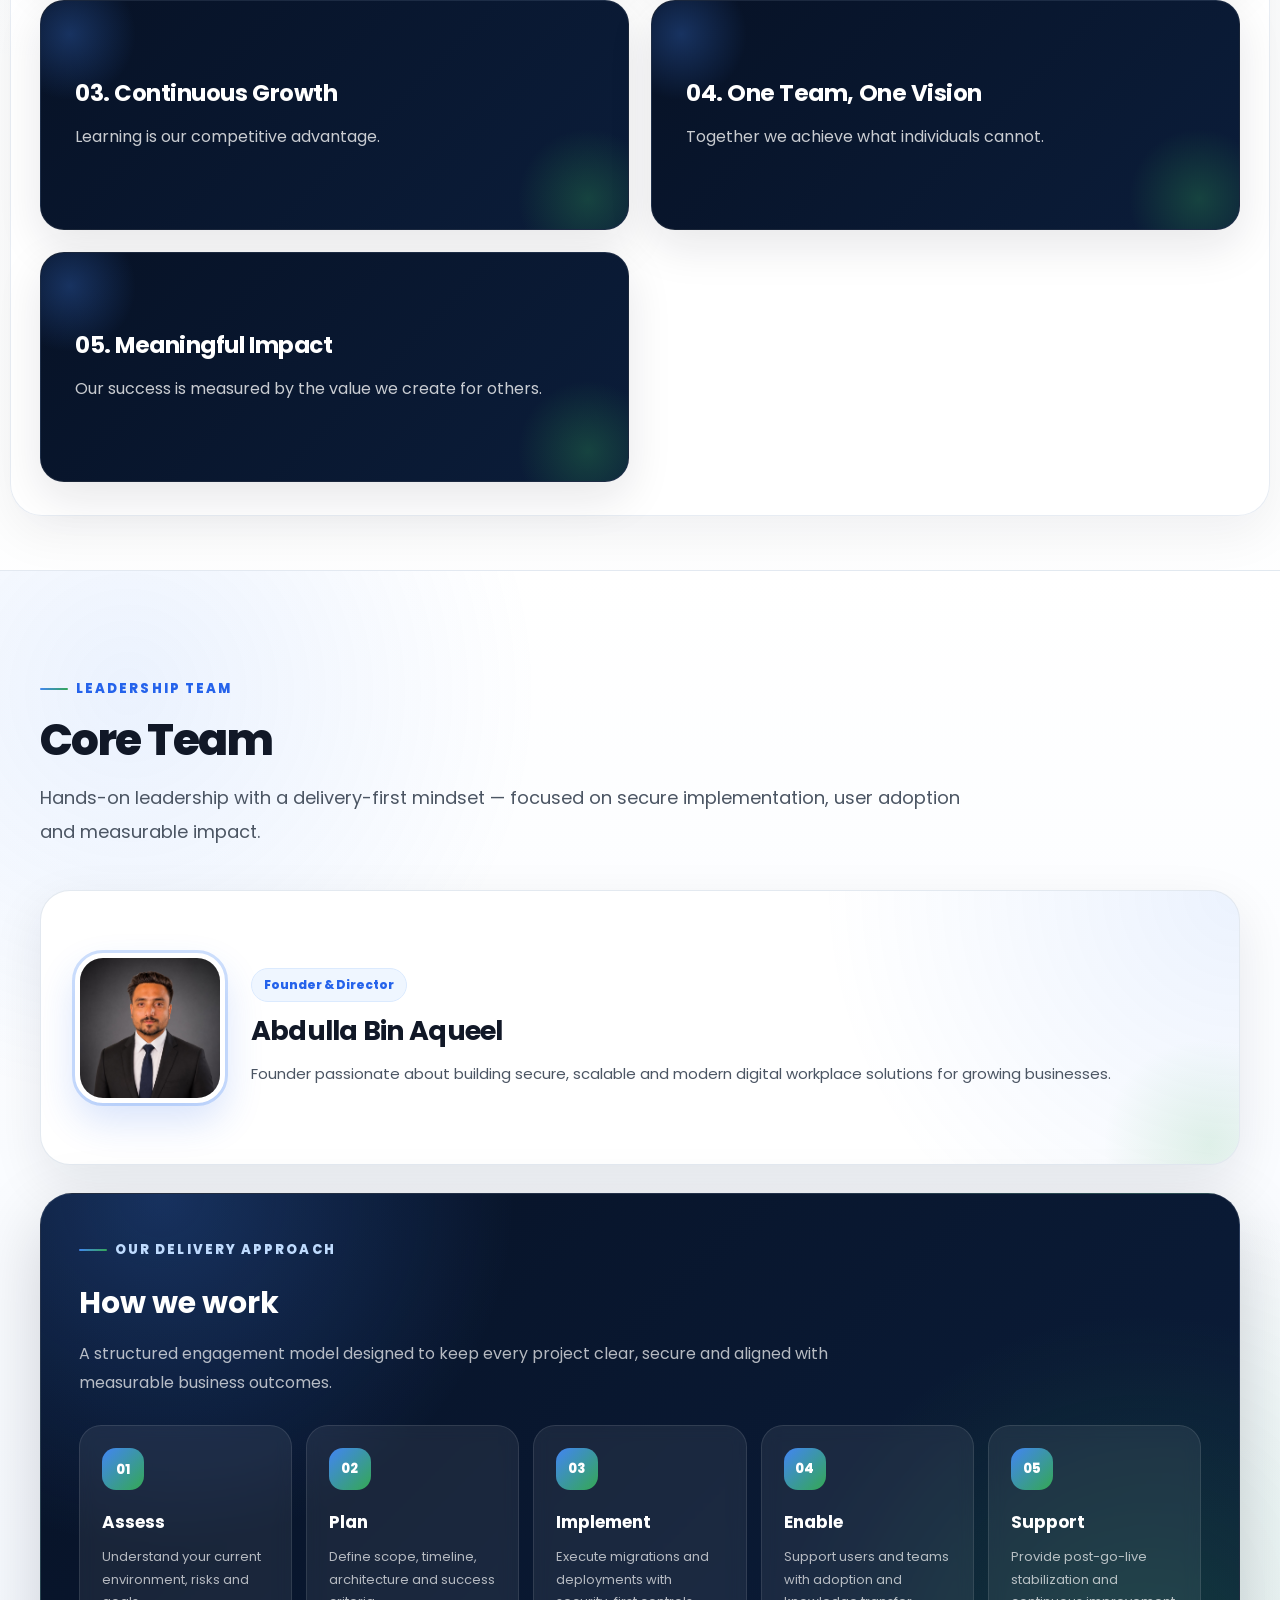
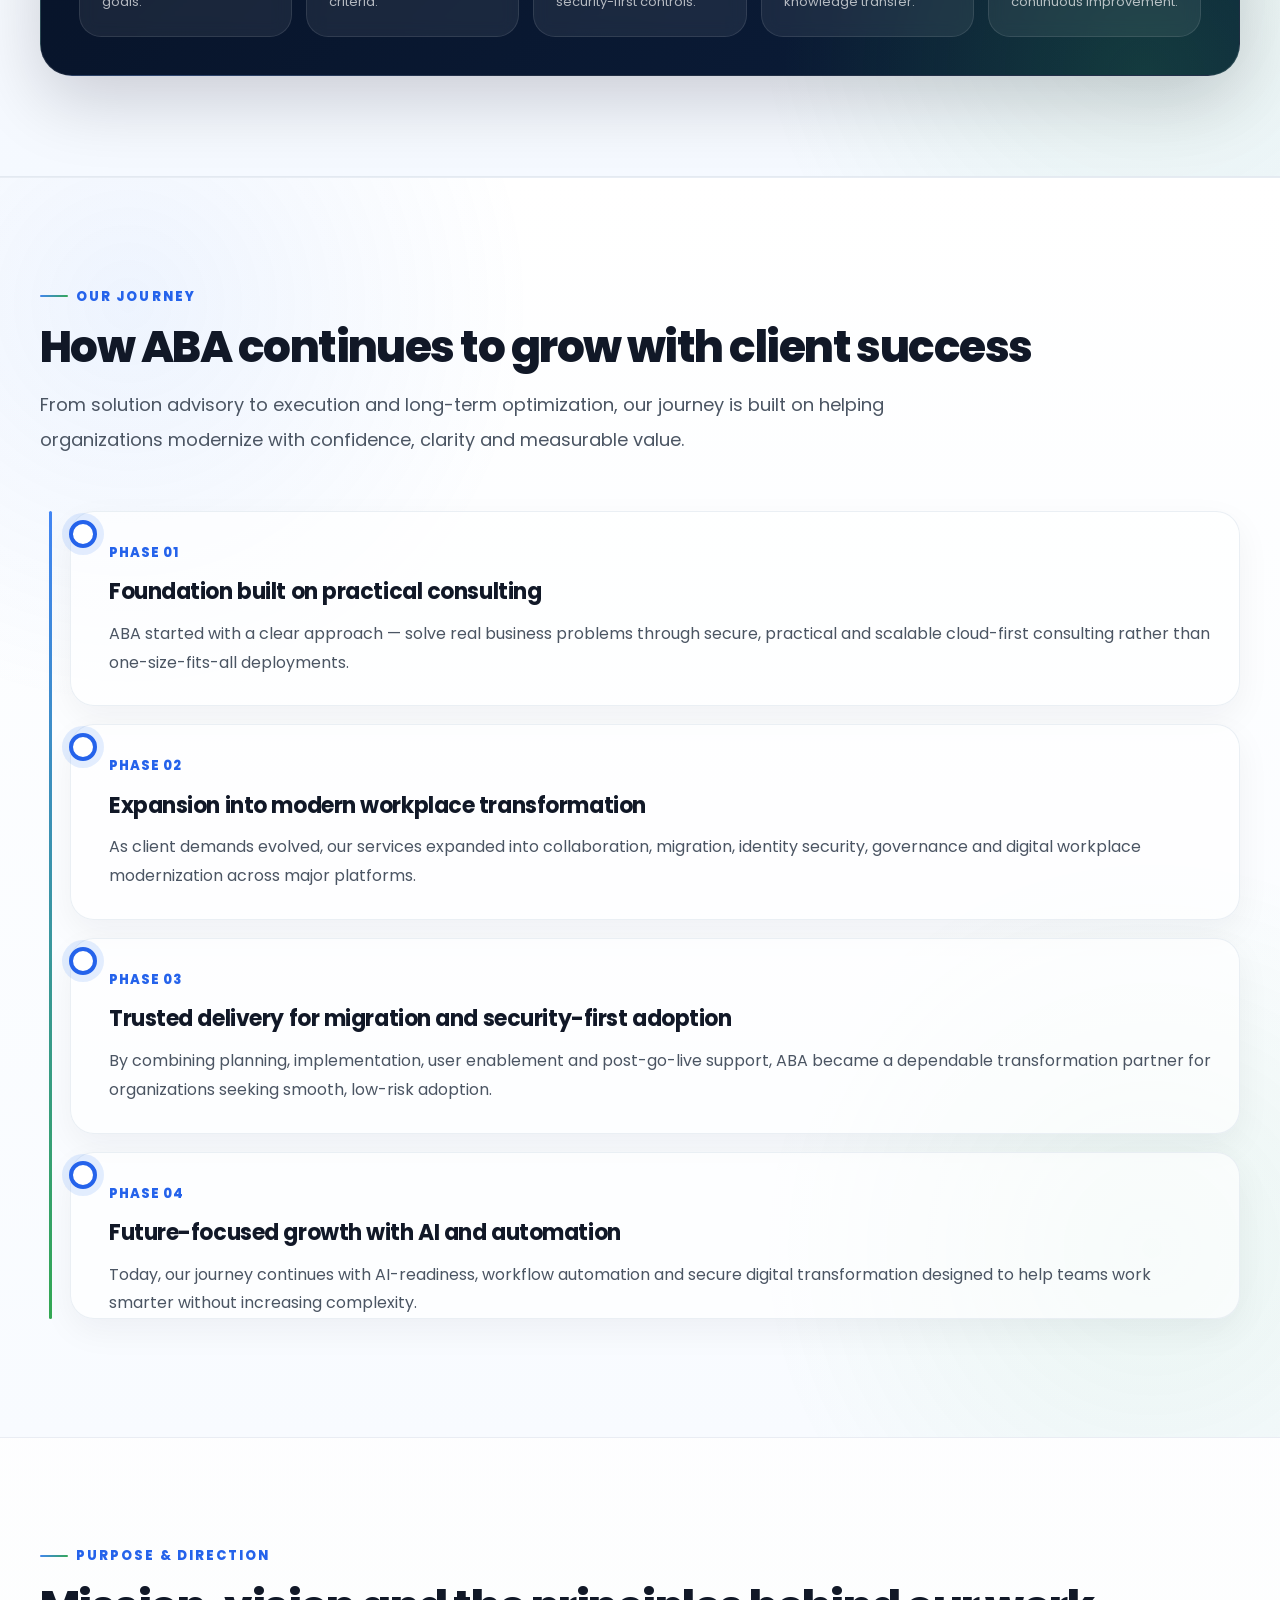
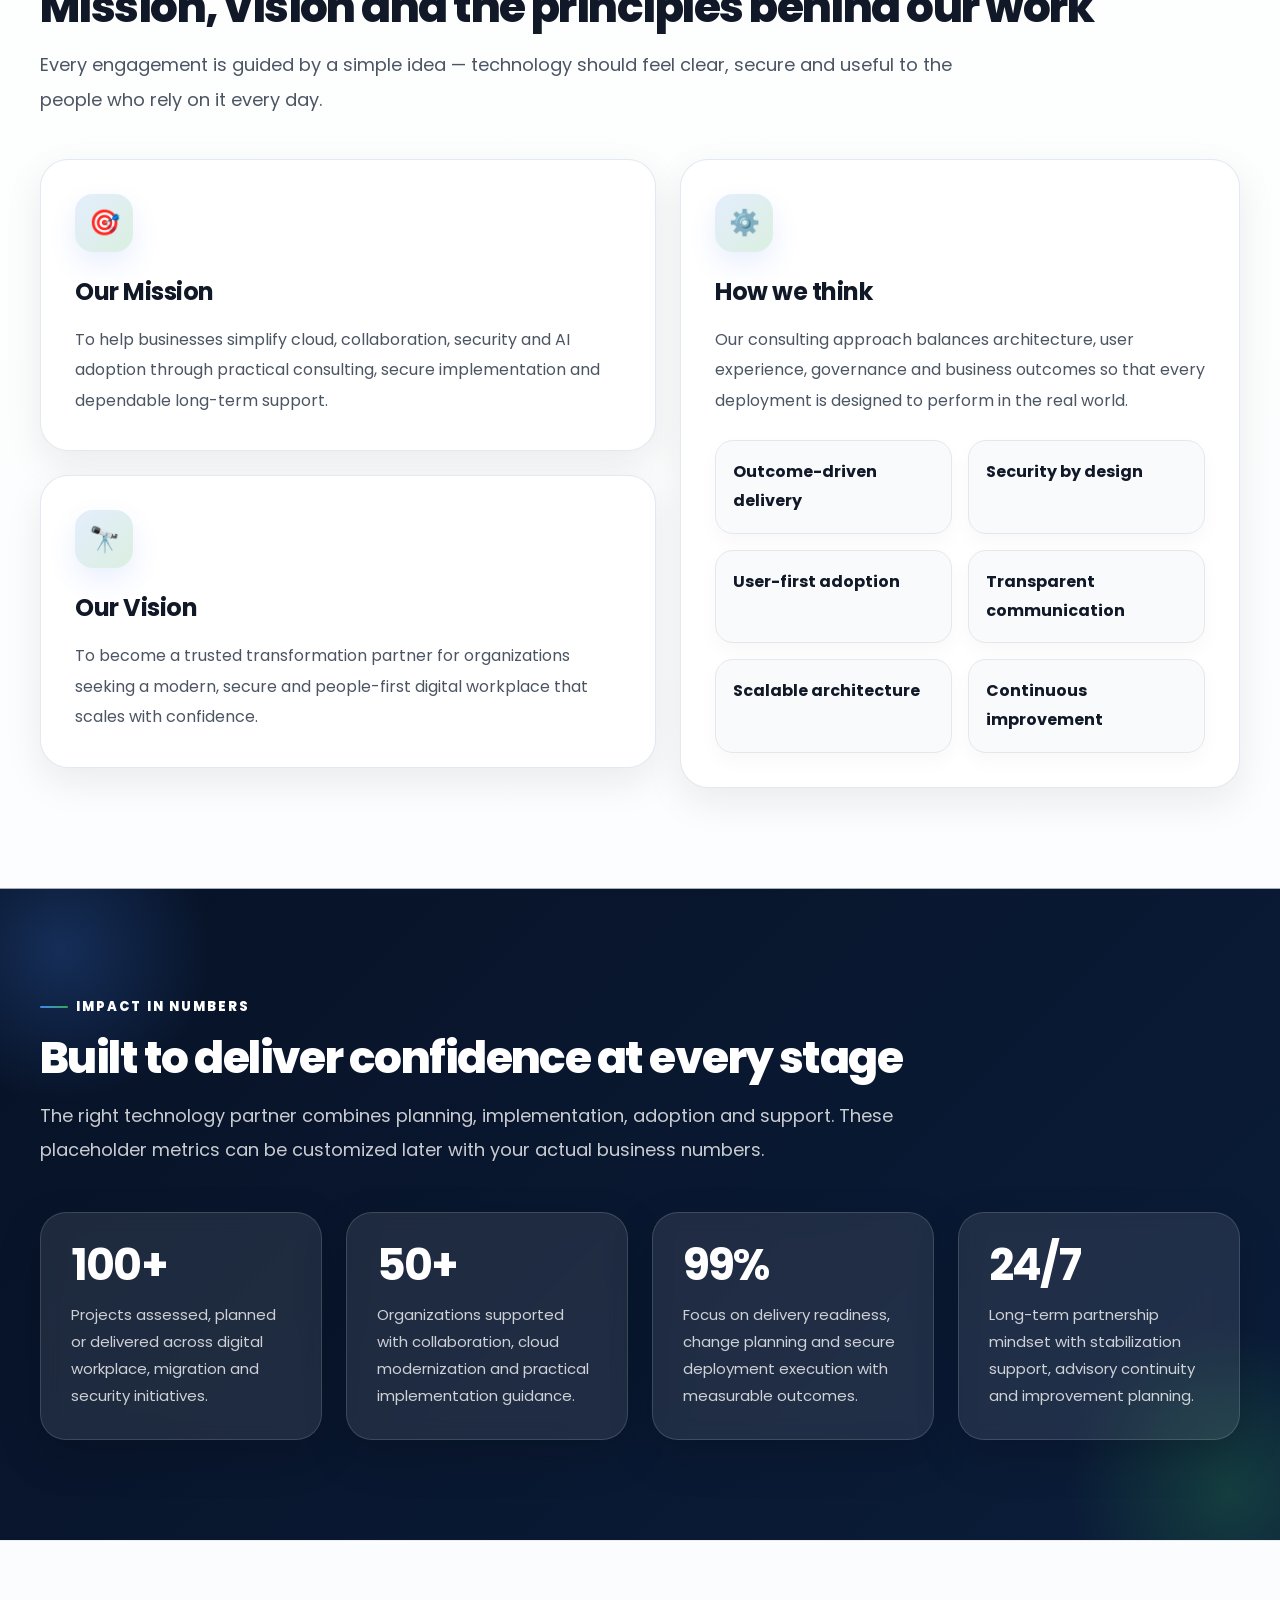
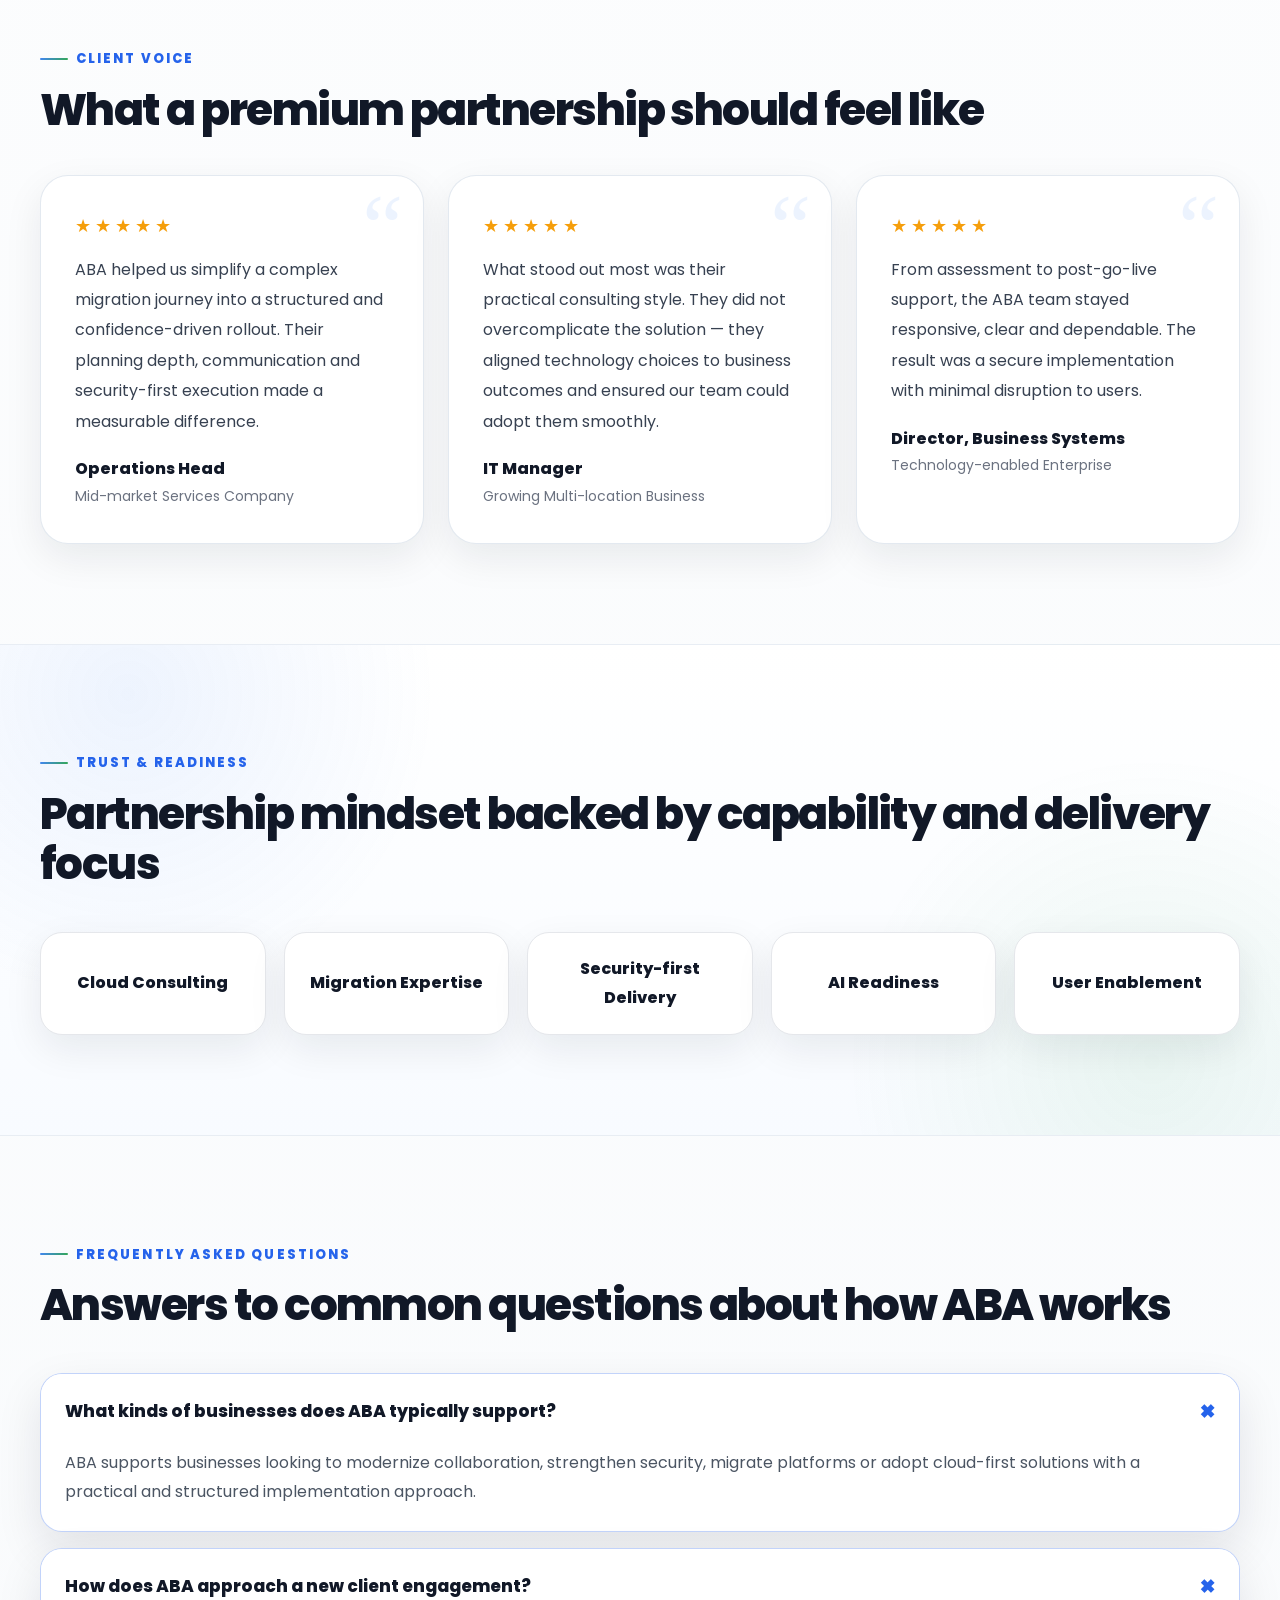
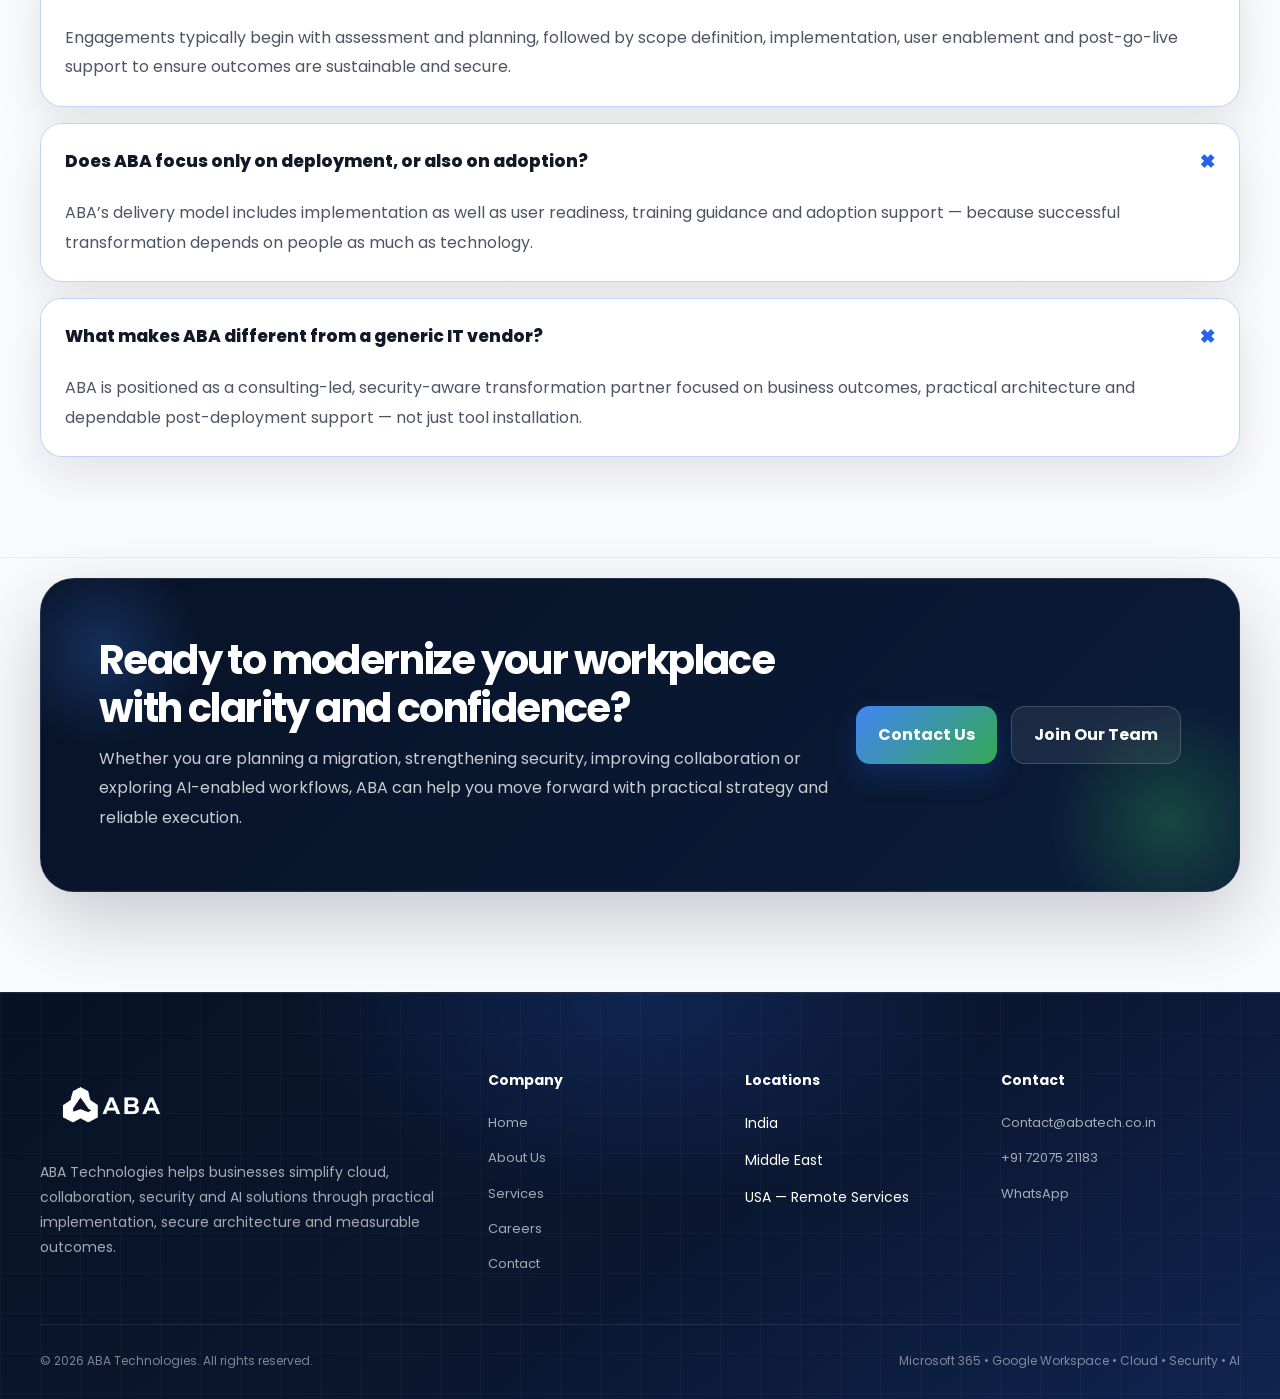
==== commit 808a51d3: "Update about.html" ====
--- a/about.html
+++ b/about.html
@@ -2712,7 +2712,12 @@
       .mobile-menu-overlay,.menu-panel{display:none!important;}
     }
 
-  </style>
+  
+    /* Single leadership profile layout */
+    .core-team-grid .core-profile-card:only-child{
+      grid-column:1 / -1;
+    }
+</style>
 
   <script type="application/ld+json">
 {
@@ -3122,18 +3127,6 @@
           </p>
         </div>
       </article>
-
-      <article class="core-profile-card reveal">
-        <img class="core-profile-img" src="security-lead.jpg" alt="Aqib Bin Aqueel, Director and Security and Identity Lead at ABA Technologies" loading="lazy" decoding="async">
-
-        <div class="core-profile-content">
-          <span class="core-role">Director &amp; Security &amp; Identity Lead</span>
-          <h3>Aqib Bin Aqueel</h3>
-          <p>
-            Leads identity security, governance, access protection and security-first architecture across modern cloud and digital workplace environments.
-          </p>
-        </div>
-      </article>
     </div>
 
     <div class="how-we-work-panel reveal">
